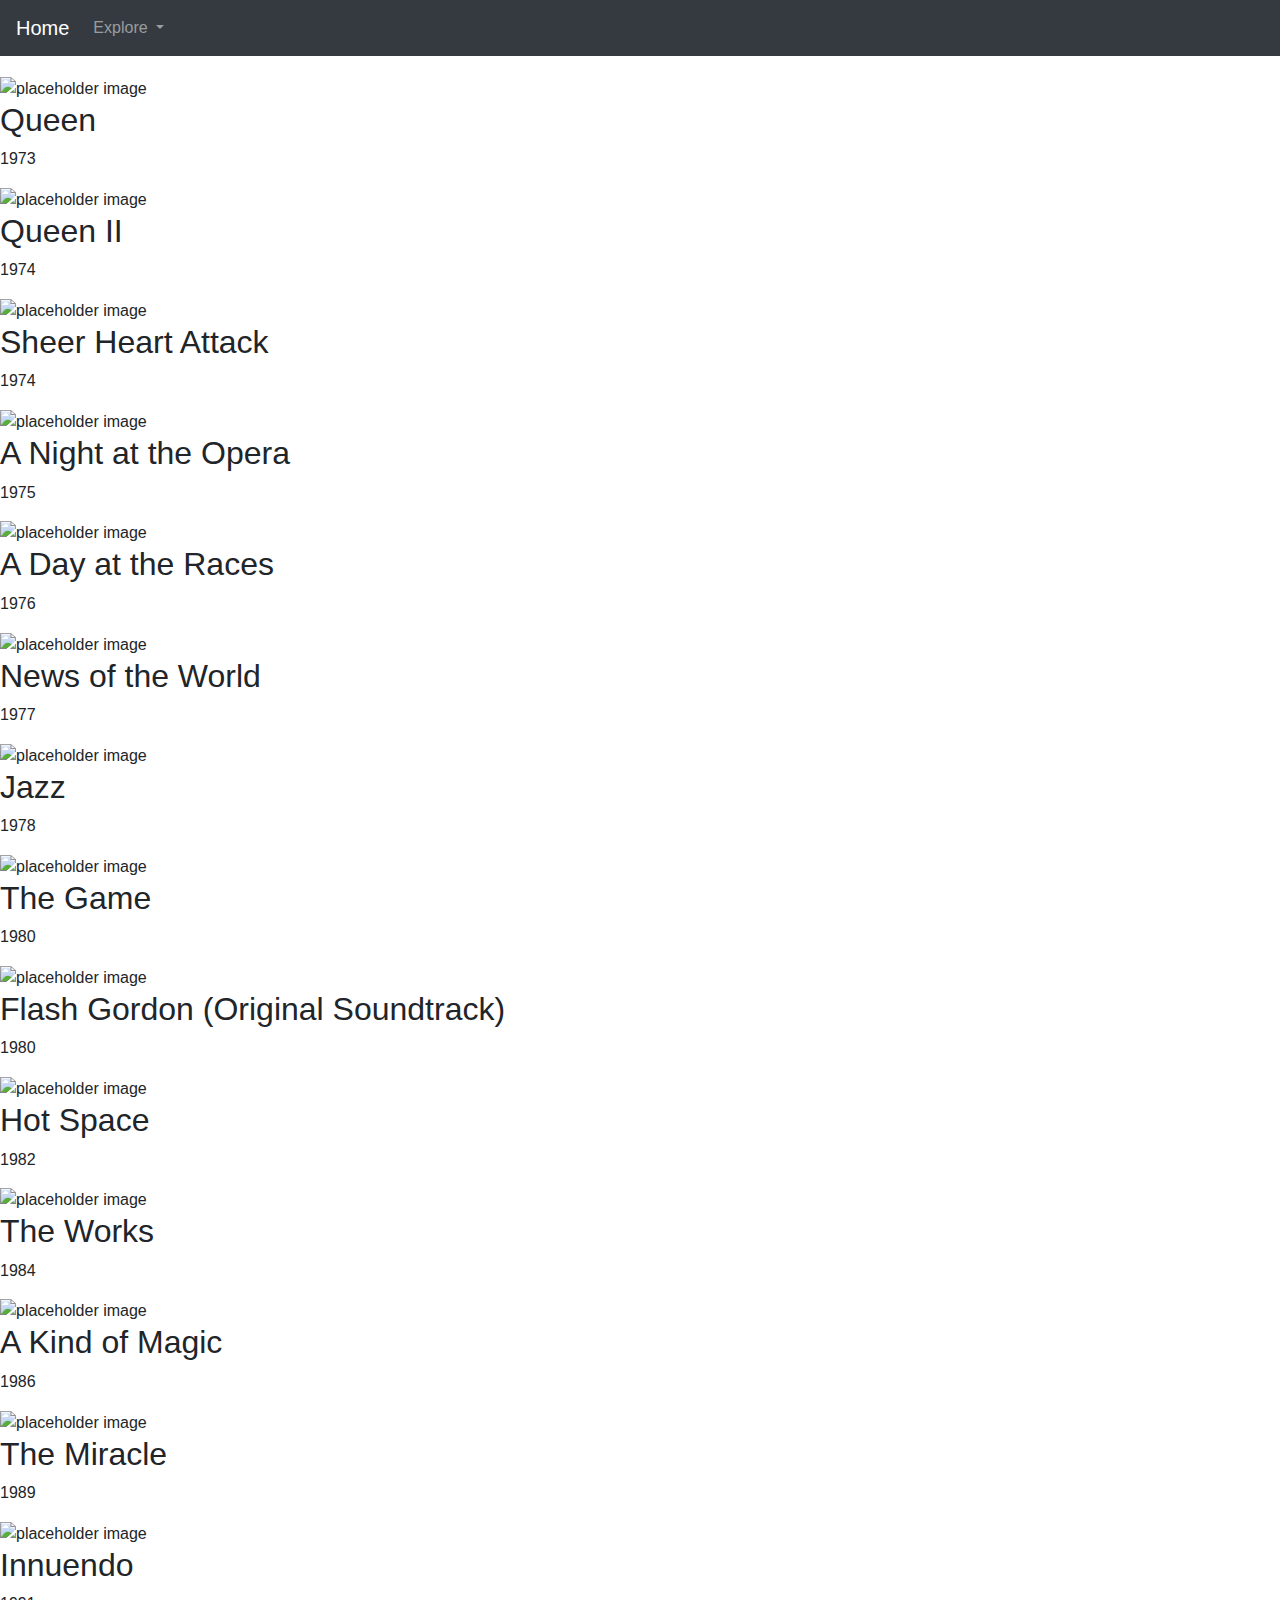
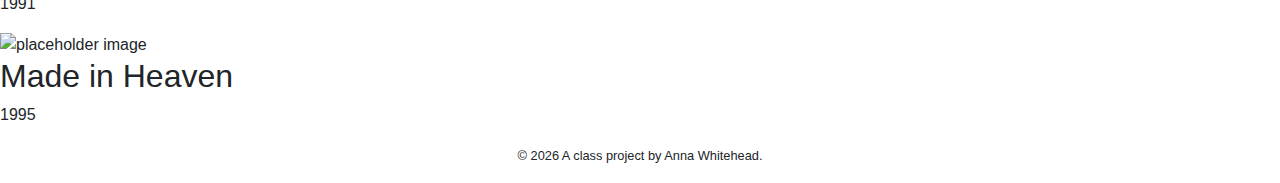
==== docs/albums.html @ dfa809a4 "anna-final" ====
<!doctype html>
<html lang="en">
<!-- A Intro to Coding for Journalists class project -->
<head>
  <title>Default title</title>
  <meta name="description" content="Default description">
  <meta charset="utf-8">
  <meta http-equiv="X-UA-Compatible" content="IE=edge" />
  <meta name="viewport" content="width=device-width, initial-scale=1, maximum-scale=1">
  <link rel="stylesheet" href="css/main.css">
</head>
<body>
  <nav class="navbar navbar-expand-lg navbar-dark bg-dark">
  <a class="navbar-brand" href="index.html">Home</a>
  <button class="navbar-toggler" type="button" data-toggle="collapse" data-target="#navbarNavDropdown" aria-controls="navbarNavDropdown" aria-expanded="false" aria-label="Toggle navigation">
    <span class="navbar-toggler-icon"></span>
  </button>
  <div class="collapse navbar-collapse" id="navbarNavDropdown">
    <ul class="navbar-nav">
      <li class="nav-item dropdown">
        <a class="nav-link dropdown-toggle" href="#" id="navbarDropdownMenuLink" role="button" data-toggle="dropdown" aria-haspopup="true" aria-expanded="false">
          Explore
        </a>
        <div class="dropdown-menu" aria-labelledby="navbarDropdownMenuLink">
          <a class="dropdown-item" href="detail-page.html">Freddie Mercury</a>
          <a class="dropdown-item" href="detail-page.html">Brian May</a>
          <a class="dropdown-item" href="detail-page.html">Roger Taylor</a>
          <a class="dropdown-item" href="detail-page.html">John Deacon</a>
          <a class="dropdown-item" href="#">Discography</a>
          <a class="dropdown-item" href="#">Something else here</a>
        </div>
      </li>
    </ul>
  </div>
</nav>


  
  
  <img src="https://via.placeholder.com/400.jpg?text=Placeholder+Image" alt="placeholder image" class="img-fluid">
  <h2>Queen</h2>
  <p>1973</p>
  
  <img src="https://via.placeholder.com/400.jpg?text=Placeholder+Image" alt="placeholder image" class="img-fluid">
  <h2>Queen II</h2>
  <p>1974</p>
  
  <img src="https://via.placeholder.com/400.jpg?text=Placeholder+Image" alt="placeholder image" class="img-fluid">
  <h2>Sheer Heart Attack</h2>
  <p>1974</p>
  
  <img src="https://via.placeholder.com/400.jpg?text=Placeholder+Image" alt="placeholder image" class="img-fluid">
  <h2>A Night at the Opera</h2>
  <p>1975</p>
  
  <img src="https://via.placeholder.com/400.jpg?text=Placeholder+Image" alt="placeholder image" class="img-fluid">
  <h2>A Day at the Races</h2>
  <p>1976</p>
  
  <img src="https://via.placeholder.com/400.jpg?text=Placeholder+Image" alt="placeholder image" class="img-fluid">
  <h2>News of the World</h2>
  <p>1977</p>
  
  <img src="https://via.placeholder.com/400.jpg?text=Placeholder+Image" alt="placeholder image" class="img-fluid">
  <h2>Jazz</h2>
  <p>1978</p>
  
  <img src="https://via.placeholder.com/400.jpg?text=Placeholder+Image" alt="placeholder image" class="img-fluid">
  <h2>The Game</h2>
  <p>1980</p>
  
  <img src="https://via.placeholder.com/400.jpg?text=Placeholder+Image" alt="placeholder image" class="img-fluid">
  <h2>Flash Gordon (Original Soundtrack)</h2>
  <p>1980</p>
  
  <img src="https://via.placeholder.com/400.jpg?text=Placeholder+Image" alt="placeholder image" class="img-fluid">
  <h2>Hot Space</h2>
  <p>1982</p>
  
  <img src="https://via.placeholder.com/400.jpg?text=Placeholder+Image" alt="placeholder image" class="img-fluid">
  <h2>The Works</h2>
  <p>1984</p>
  
  <img src="https://via.placeholder.com/400.jpg?text=Placeholder+Image" alt="placeholder image" class="img-fluid">
  <h2>A Kind of Magic</h2>
  <p>1986</p>
  
  <img src="https://via.placeholder.com/400.jpg?text=Placeholder+Image" alt="placeholder image" class="img-fluid">
  <h2>The Miracle</h2>
  <p>1989</p>
  
  <img src="https://via.placeholder.com/400.jpg?text=Placeholder+Image" alt="placeholder image" class="img-fluid">
  <h2>Innuendo</h2>
  <p>1991</p>
  
  <img src="https://via.placeholder.com/400.jpg?text=Placeholder+Image" alt="placeholder image" class="img-fluid">
  <h2>Made in Heaven</h2>
  <p>1995</p>
  


  <footer>
<p id="legal" class="center-block text-center">
  <small>&copy; <span class="copyright-year"></span>
  A class project by Anna Whitehead.
</p>
</footer>


  <script src="js/jquery.js"></script>
  <script src="js/popper.js"></script>
  <script src="js/bootstrap.js"></script>
  <script src="js/scripts.js"></script>
</body>
</html>
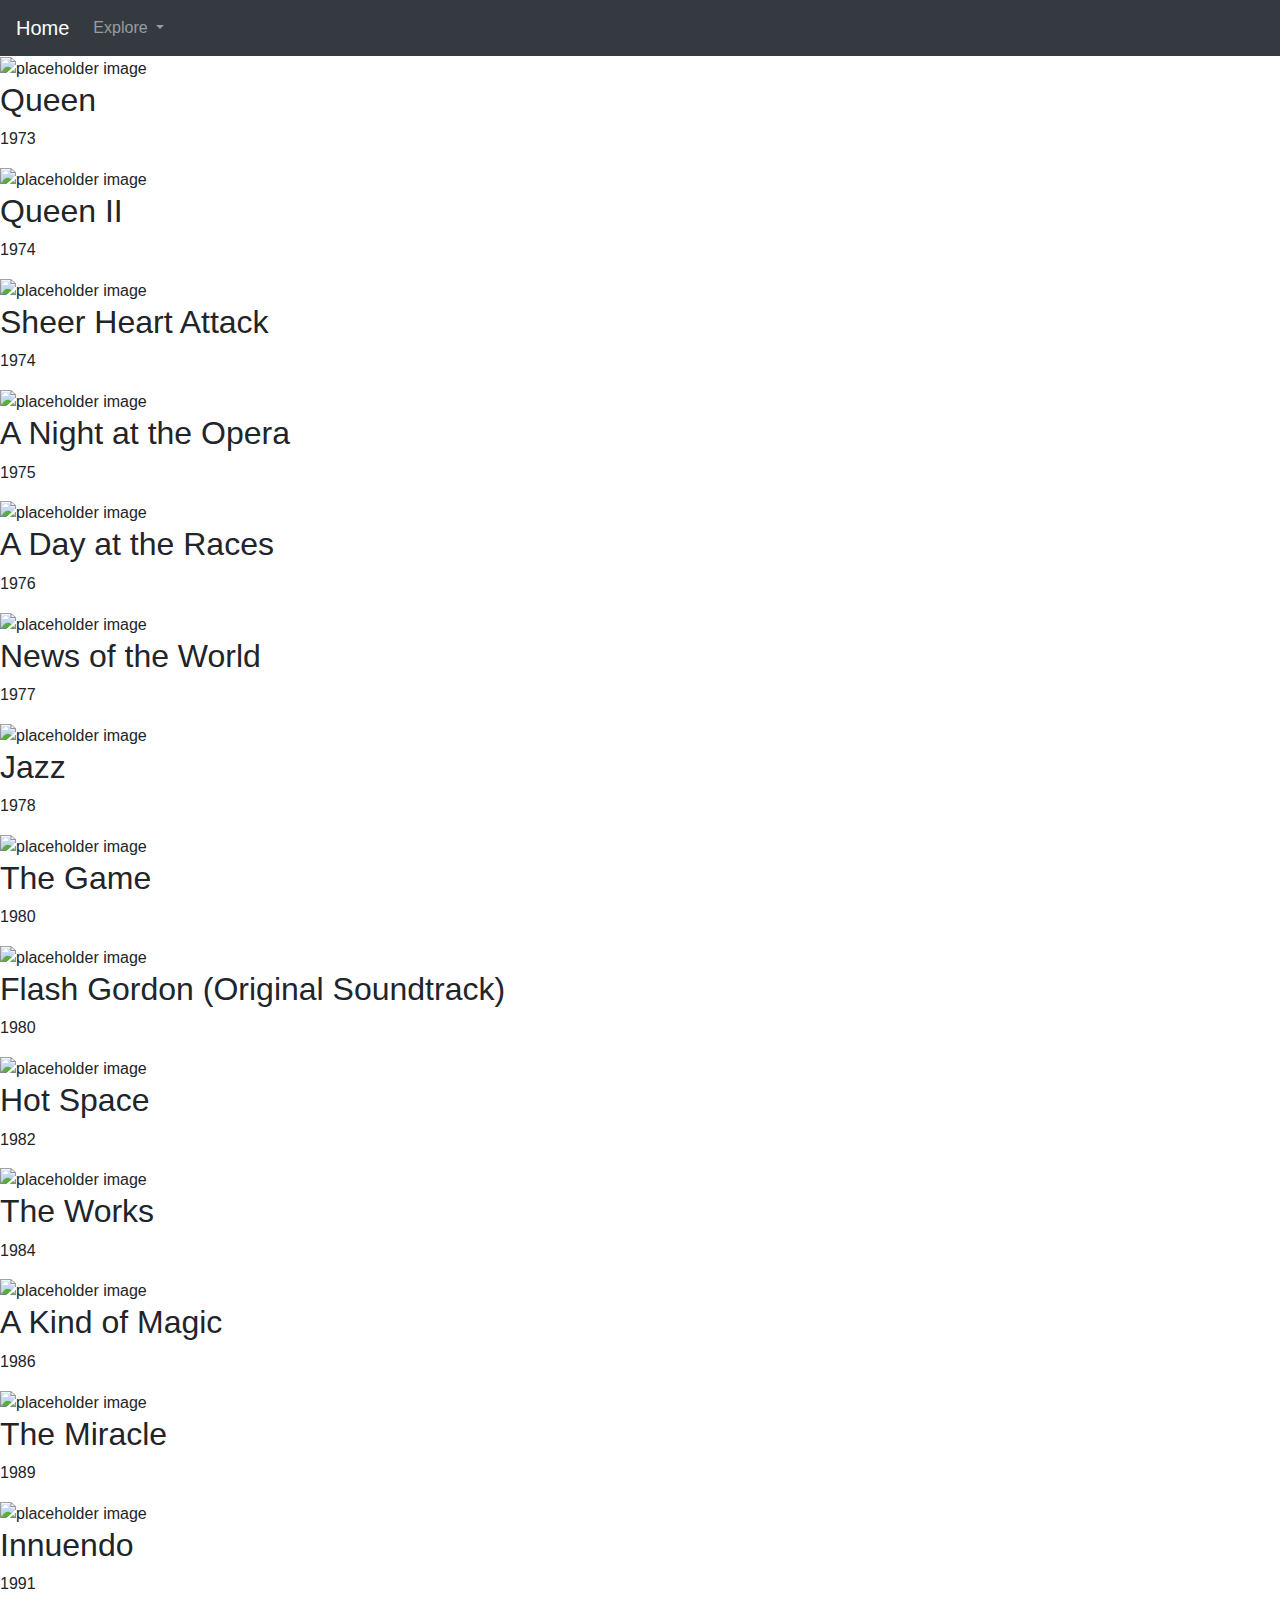
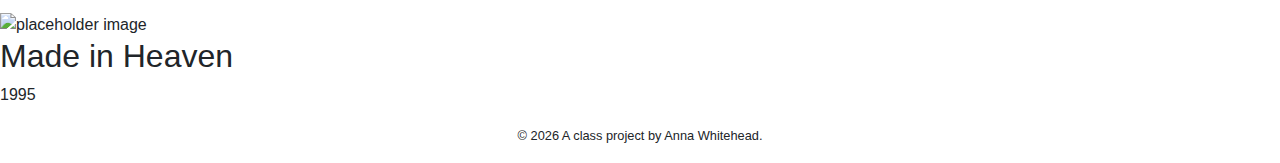
==== commit e3e718b1: "ann-final" ====
--- a/docs/albums.html
+++ b/docs/albums.html
@@ -22,12 +22,12 @@
           Explore
         </a>
         <div class="dropdown-menu" aria-labelledby="navbarDropdownMenuLink">
-          <a class="dropdown-item" href="detail-page.html">Freddie Mercury</a>
-          <a class="dropdown-item" href="detail-page.html">Brian May</a>
-          <a class="dropdown-item" href="detail-page.html">Roger Taylor</a>
-          <a class="dropdown-item" href="detail-page.html">John Deacon</a>
-          <a class="dropdown-item" href="#">Discography</a>
-          <a class="dropdown-item" href="#">Something else here</a>
+          <a class="dropdown-item" href="freddie-mercury.html">Freddie Mercury</a>
+          <a class="dropdown-item" href="brian-may.html">Brian May</a>
+          <a class="dropdown-item" href="roger-taylor.html">Roger Taylor</a>
+          <a class="dropdown-item" href="john-deacon.html">John Deacon</a>
+          <a class="dropdown-item" href="albums.html">Albums</a>
+          <a class="dropdown-item" href="tour-dates.html"> Tour Dates</a>
         </div>
       </li>
     </ul>
--- a/docs/css/main.css
+++ b/docs/css/main.css
@@ -3,5 +3,11 @@
  * Copyright 2011-2019 The Bootstrap Authors
  * Copyright 2011-2019 Twitter, Inc.
  * Licensed under MIT (https://github.com/twbs/bootstrap/blob/master/LICENSE)
- */:root{--blue:#007bff;--indigo:#6610f2;--purple:#6f42c1;--pink:#e83e8c;--red:#dc3545;--orange:#fd7e14;--yellow:#ffc107;--green:#28a745;--teal:#20c997;--cyan:#17a2b8;--white:#fff;--gray:#6c757d;--gray-dark:#343a40;--primary:#007bff;--secondary:#6c757d;--success:#28a745;--info:#17a2b8;--warning:#ffc107;--danger:#dc3545;--light:#f8f9fa;--dark:#343a40;--breakpoint-xs:0;--breakpoint-sm:576px;--breakpoint-md:768px;--breakpoint-lg:992px;--breakpoint-xl:1200px;--font-family-sans-serif:-apple-system,BlinkMacSystemFont,"Segoe UI",Roboto,"Helvetica Neue",Arial,"Noto Sans",sans-serif,"Apple Color Emoji","Segoe UI Emoji","Segoe UI Symbol","Noto Color Emoji";--font-family-monospace:SFMono-Regular,Menlo,Monaco,Consolas,"Liberation Mono","Courier New",monospace}*,:after,:before{box-sizing:border-box}html{font-family:sans-serif;line-height:1.15;-webkit-text-size-adjust:100%;-webkit-tap-highlight-color:rgba(0,0,0,0)}article,aside,figcaption,figure,footer,header,hgroup,main,nav,section{display:block}body{margin:0;font-family:-apple-system,BlinkMacSystemFont,Segoe UI,Roboto,Helvetica Neue,Arial,Noto Sans,sans-serif,Apple Color Emoji,Segoe UI Emoji,Segoe UI Symbol,Noto Color Emoji;font-size:1rem;font-weight:400;line-height:1.5;color:#212529;text-align:left;background-color:#fff}[tabindex="-1"]:focus{outline:0!important}hr{box-sizing:content-box;height:0;overflow:visible}h1,h2,h3,h4,h5,h6{margin-top:0;margin-bottom:.5rem}p{margin-top:0;margin-bottom:1rem}abbr[data-original-title],abbr[title]{text-decoration:underline;-webkit-text-decoration:underline dotted;-moz-text-decoration:underline dotted;text-decoration:underline dotted;cursor:help;border-bottom:0;text-decoration-skip-ink:none}address{font-style:normal;line-height:inherit}address,dl,ol,ul{margin-bottom:1rem}dl,ol,ul{margin-top:0}ol ol,ol ul,ul ol,ul ul{margin-bottom:0}dt{font-weight:700}dd{margin-bottom:.5rem;margin-left:0}blockquote{margin:0 0 1rem}b,strong{font-weight:bolder}small{font-size:80%}sub,sup{position:relative;font-size:75%;line-height:0;vertical-align:baseline}sub{bottom:-.25em}sup{top:-.5em}a{color:#007bff;text-decoration:none;background-color:transparent}a:hover{color:#0056b3;text-decoration:underline}a:not([href]):not([tabindex]){color:inherit;text-decoration:none}a:not([href]):not([tabindex]):focus,a:not([href]):not([tabindex]):hover{color:inherit;text-decoration:none}a:not([href]):not([tabindex]):focus{outline:0}code,kbd,pre,samp{font-family:SFMono-Regular,Menlo,Monaco,Consolas,Liberation Mono,Courier New,monospace;font-size:1em}pre{margin-top:0;margin-bottom:1rem;overflow:auto}figure{margin:0 0 1rem}img{border-style:none}img,svg{vertical-align:middle}svg{overflow:hidden}table{border-collapse:collapse}caption{padding-top:.75rem;padding-bottom:.75rem;color:#6c757d;text-align:left;caption-side:bottom}th{text-align:inherit}label{display:inline-block;margin-bottom:.5rem}button{border-radius:0}button:focus{outline:1px dotted;outline:5px auto -webkit-focus-ring-color}button,input,optgroup,select,textarea{margin:0;font-family:inherit;font-size:inherit;line-height:inherit}button,input{overflow:visible}button,select{text-transform:none}select{word-wrap:normal}[type=button],[type=reset],[type=submit],button{-webkit-appearance:button}[type=button]:not(:disabled),[type=reset]:not(:disabled),[type=submit]:not(:disabled),button:not(:disabled){cursor:pointer}[type=button]::-moz-focus-inner,[type=reset]::-moz-focus-inner,[type=submit]::-moz-focus-inner,button::-moz-focus-inner{padding:0;border-style:none}input[type=checkbox],input[type=radio]{box-sizing:border-box;padding:0}input[type=date],input[type=datetime-local],input[type=month],input[type=time]{-webkit-appearance:listbox}textarea{overflow:auto;resize:vertical}fieldset{min-width:0;padding:0;margin:0;border:0}legend{display:block;width:100%;max-width:100%;padding:0;margin-bottom:.5rem;font-size:1.5rem;line-height:inherit;color:inherit;white-space:normal}progress{vertical-align:baseline}[type=number]::-webkit-inner-spin-button,[type=number]::-webkit-outer-spin-button{height:auto}[type=search]{outline-offset:-2px;-webkit-appearance:none}[type=search]::-webkit-search-decoration{-webkit-appearance:none}::-webkit-file-upload-button{font:inherit;-webkit-appearance:button}output{display:inline-block}summary{display:list-item;cursor:pointer}template{display:none}[hidden]{display:none!important}.h1,.h2,.h3,.h4,.h5,.h6,h1,h2,h3,h4,h5,h6{margin-bottom:.5rem;font-weight:500;line-height:1.2}.h1,h1{font-size:2.5rem}.h2,h2{font-size:2rem}.h3,h3{font-size:1.75rem}.h4,h4{font-size:1.5rem}.h5,h5{font-size:1.25rem}.h6,h6{font-size:1rem}.lead{font-size:1.25rem;font-weight:300}.display-1{font-size:6rem}.display-1,.display-2{font-weight:300;line-height:1.2}.display-2{font-size:5.5rem}.display-3{font-size:4.5rem}.display-3,.display-4{font-weight:300;line-height:1.2}.display-4{font-size:3.5rem}hr{margin-top:1rem;margin-bottom:1rem;border:0;border-top:1px solid rgba(0,0,0,.1)}.small,small{font-size:80%;font-weight:400}.mark,mark{padding:.2em;background-color:#fcf8e3}.list-inline,.list-unstyled{padding-left:0;list-style:none}.list-inline-item{display:inline-block}.list-inline-item:not(:last-child){margin-right:.5rem}.initialism{font-size:90%;text-transform:uppercase}.blockquote{margin-bottom:1rem;font-size:1.25rem}.blockquote-footer{display:block;font-size:80%;color:#6c757d}.blockquote-footer:before{content:"\2014\00A0"}.img-fluid,.img-thumbnail{max-width:100%;height:auto}.img-thumbnail{padding:.25rem;background-color:#fff;border:1px solid #dee2e6;border-radius:.25rem}.figure{display:inline-block}.figure-img{margin-bottom:.5rem;line-height:1}.figure-caption{font-size:90%;color:#6c757d}code{font-size:87.5%;color:#e83e8c;word-break:break-word}a>code{color:inherit}kbd{padding:.2rem .4rem;font-size:87.5%;color:#fff;background-color:#212529;border-radius:.2rem}kbd kbd{padding:0;font-size:100%;font-weight:700}pre{display:block;font-size:87.5%;color:#212529}pre code{font-size:inherit;color:inherit;word-break:normal}.pre-scrollable{max-height:340px;overflow-y:scroll}.container{width:100%;padding-right:15px;padding-left:15px;margin-right:auto;margin-left:auto}@media (min-width:576px){.container{max-width:540px}}@media (min-width:768px){.container{max-width:720px}}@media (min-width:992px){.container{max-width:960px}}@media (min-width:1200px){.container{max-width:1140px}}.container-fluid{width:100%;padding-right:15px;padding-left:15px;margin-right:auto;margin-left:auto}.row{display:-webkit-flex;display:-ms-flexbox;display:flex;-webkit-flex-wrap:wrap;-ms-flex-wrap:wrap;flex-wrap:wrap;margin-right:-15px;margin-left:-15px}.no-gutters{margin-right:0;margin-left:0}.no-gutters>.col,.no-gutters>[class*=col-]{padding-right:0;padding-left:0}.col,.col-1,.col-2,.col-3,.col-4,.col-5,.col-6,.col-7,.col-8,.col-9,.col-10,.col-11,.col-12,.col-auto,.col-lg,.col-lg-1,.col-lg-2,.col-lg-3,.col-lg-4,.col-lg-5,.col-lg-6,.col-lg-7,.col-lg-8,.col-lg-9,.col-lg-10,.col-lg-11,.col-lg-12,.col-lg-auto,.col-md,.col-md-1,.col-md-2,.col-md-3,.col-md-4,.col-md-5,.col-md-6,.col-md-7,.col-md-8,.col-md-9,.col-md-10,.col-md-11,.col-md-12,.col-md-auto,.col-sm,.col-sm-1,.col-sm-2,.col-sm-3,.col-sm-4,.col-sm-5,.col-sm-6,.col-sm-7,.col-sm-8,.col-sm-9,.col-sm-10,.col-sm-11,.col-sm-12,.col-sm-auto,.col-xl,.col-xl-1,.col-xl-2,.col-xl-3,.col-xl-4,.col-xl-5,.col-xl-6,.col-xl-7,.col-xl-8,.col-xl-9,.col-xl-10,.col-xl-11,.col-xl-12,.col-xl-auto{position:relative;width:100%;padding-right:15px;padding-left:15px}.col{-webkit-flex-basis:0;-ms-flex-preferred-size:0;flex-basis:0;-webkit-flex-grow:1;-ms-flex-positive:1;flex-grow:1;max-width:100%}.col-auto{-webkit-flex:0 0 auto;-ms-flex:0 0 auto;flex:0 0 auto;width:auto;max-width:100%}.col-1{-webkit-flex:0 0 8.33333%;-ms-flex:0 0 8.33333%;flex:0 0 8.33333%;max-width:8.33333%}.col-2{-webkit-flex:0 0 16.66667%;-ms-flex:0 0 16.66667%;flex:0 0 16.66667%;max-width:16.66667%}.col-3{-webkit-flex:0 0 25%;-ms-flex:0 0 25%;flex:0 0 25%;max-width:25%}.col-4{-webkit-flex:0 0 33.33333%;-ms-flex:0 0 33.33333%;flex:0 0 33.33333%;max-width:33.33333%}.col-5{-webkit-flex:0 0 41.66667%;-ms-flex:0 0 41.66667%;flex:0 0 41.66667%;max-width:41.66667%}.col-6{-webkit-flex:0 0 50%;-ms-flex:0 0 50%;flex:0 0 50%;max-width:50%}.col-7{-webkit-flex:0 0 58.33333%;-ms-flex:0 0 58.33333%;flex:0 0 58.33333%;max-width:58.33333%}.col-8{-webkit-flex:0 0 66.66667%;-ms-flex:0 0 66.66667%;flex:0 0 66.66667%;max-width:66.66667%}.col-9{-webkit-flex:0 0 75%;-ms-flex:0 0 75%;flex:0 0 75%;max-width:75%}.col-10{-webkit-flex:0 0 83.33333%;-ms-flex:0 0 83.33333%;flex:0 0 83.33333%;max-width:83.33333%}.col-11{-webkit-flex:0 0 91.66667%;-ms-flex:0 0 91.66667%;flex:0 0 91.66667%;max-width:91.66667%}.col-12{-webkit-flex:0 0 100%;-ms-flex:0 0 100%;flex:0 0 100%;max-width:100%}.order-first{-webkit-order:-1;-ms-flex-order:-1;order:-1}.order-last{-webkit-order:13;-ms-flex-order:13;order:13}.order-0{-webkit-order:0;-ms-flex-order:0;order:0}.order-1{-webkit-order:1;-ms-flex-order:1;order:1}.order-2{-webkit-order:2;-ms-flex-order:2;order:2}.order-3{-webkit-order:3;-ms-flex-order:3;order:3}.order-4{-webkit-order:4;-ms-flex-order:4;order:4}.order-5{-webkit-order:5;-ms-flex-order:5;order:5}.order-6{-webkit-order:6;-ms-flex-order:6;order:6}.order-7{-webkit-order:7;-ms-flex-order:7;order:7}.order-8{-webkit-order:8;-ms-flex-order:8;order:8}.order-9{-webkit-order:9;-ms-flex-order:9;order:9}.order-10{-webkit-order:10;-ms-flex-order:10;order:10}.order-11{-webkit-order:11;-ms-flex-order:11;order:11}.order-12{-webkit-order:12;-ms-flex-order:12;order:12}.offset-1{margin-left:8.33333%}.offset-2{margin-left:16.66667%}.offset-3{margin-left:25%}.offset-4{margin-left:33.33333%}.offset-5{margin-left:41.66667%}.offset-6{margin-left:50%}.offset-7{margin-left:58.33333%}.offset-8{margin-left:66.66667%}.offset-9{margin-left:75%}.offset-10{margin-left:83.33333%}.offset-11{margin-left:91.66667%}@media (min-width:576px){.col-sm{-webkit-flex-basis:0;-ms-flex-preferred-size:0;flex-basis:0;-webkit-flex-grow:1;-ms-flex-positive:1;flex-grow:1;max-width:100%}.col-sm-auto{-webkit-flex:0 0 auto;-ms-flex:0 0 auto;flex:0 0 auto;width:auto;max-width:100%}.col-sm-1{-webkit-flex:0 0 8.33333%;-ms-flex:0 0 8.33333%;flex:0 0 8.33333%;max-width:8.33333%}.col-sm-2{-webkit-flex:0 0 16.66667%;-ms-flex:0 0 16.66667%;flex:0 0 16.66667%;max-width:16.66667%}.col-sm-3{-webkit-flex:0 0 25%;-ms-flex:0 0 25%;flex:0 0 25%;max-width:25%}.col-sm-4{-webkit-flex:0 0 33.33333%;-ms-flex:0 0 33.33333%;flex:0 0 33.33333%;max-width:33.33333%}.col-sm-5{-webkit-flex:0 0 41.66667%;-ms-flex:0 0 41.66667%;flex:0 0 41.66667%;max-width:41.66667%}.col-sm-6{-webkit-flex:0 0 50%;-ms-flex:0 0 50%;flex:0 0 50%;max-width:50%}.col-sm-7{-webkit-flex:0 0 58.33333%;-ms-flex:0 0 58.33333%;flex:0 0 58.33333%;max-width:58.33333%}.col-sm-8{-webkit-flex:0 0 66.66667%;-ms-flex:0 0 66.66667%;flex:0 0 66.66667%;max-width:66.66667%}.col-sm-9{-webkit-flex:0 0 75%;-ms-flex:0 0 75%;flex:0 0 75%;max-width:75%}.col-sm-10{-webkit-flex:0 0 83.33333%;-ms-flex:0 0 83.33333%;flex:0 0 83.33333%;max-width:83.33333%}.col-sm-11{-webkit-flex:0 0 91.66667%;-ms-flex:0 0 91.66667%;flex:0 0 91.66667%;max-width:91.66667%}.col-sm-12{-webkit-flex:0 0 100%;-ms-flex:0 0 100%;flex:0 0 100%;max-width:100%}.order-sm-first{-webkit-order:-1;-ms-flex-order:-1;order:-1}.order-sm-last{-webkit-order:13;-ms-flex-order:13;order:13}.order-sm-0{-webkit-order:0;-ms-flex-order:0;order:0}.order-sm-1{-webkit-order:1;-ms-flex-order:1;order:1}.order-sm-2{-webkit-order:2;-ms-flex-order:2;order:2}.order-sm-3{-webkit-order:3;-ms-flex-order:3;order:3}.order-sm-4{-webkit-order:4;-ms-flex-order:4;order:4}.order-sm-5{-webkit-order:5;-ms-flex-order:5;order:5}.order-sm-6{-webkit-order:6;-ms-flex-order:6;order:6}.order-sm-7{-webkit-order:7;-ms-flex-order:7;order:7}.order-sm-8{-webkit-order:8;-ms-flex-order:8;order:8}.order-sm-9{-webkit-order:9;-ms-flex-order:9;order:9}.order-sm-10{-webkit-order:10;-ms-flex-order:10;order:10}.order-sm-11{-webkit-order:11;-ms-flex-order:11;order:11}.order-sm-12{-webkit-order:12;-ms-flex-order:12;order:12}.offset-sm-0{margin-left:0}.offset-sm-1{margin-left:8.33333%}.offset-sm-2{margin-left:16.66667%}.offset-sm-3{margin-left:25%}.offset-sm-4{margin-left:33.33333%}.offset-sm-5{margin-left:41.66667%}.offset-sm-6{margin-left:50%}.offset-sm-7{margin-left:58.33333%}.offset-sm-8{margin-left:66.66667%}.offset-sm-9{margin-left:75%}.offset-sm-10{margin-left:83.33333%}.offset-sm-11{margin-left:91.66667%}}@media (min-width:768px){.col-md{-webkit-flex-basis:0;-ms-flex-preferred-size:0;flex-basis:0;-webkit-flex-grow:1;-ms-flex-positive:1;flex-grow:1;max-width:100%}.col-md-auto{-webkit-flex:0 0 auto;-ms-flex:0 0 auto;flex:0 0 auto;width:auto;max-width:100%}.col-md-1{-webkit-flex:0 0 8.33333%;-ms-flex:0 0 8.33333%;flex:0 0 8.33333%;max-width:8.33333%}.col-md-2{-webkit-flex:0 0 16.66667%;-ms-flex:0 0 16.66667%;flex:0 0 16.66667%;max-width:16.66667%}.col-md-3{-webkit-flex:0 0 25%;-ms-flex:0 0 25%;flex:0 0 25%;max-width:25%}.col-md-4{-webkit-flex:0 0 33.33333%;-ms-flex:0 0 33.33333%;flex:0 0 33.33333%;max-width:33.33333%}.col-md-5{-webkit-flex:0 0 41.66667%;-ms-flex:0 0 41.66667%;flex:0 0 41.66667%;max-width:41.66667%}.col-md-6{-webkit-flex:0 0 50%;-ms-flex:0 0 50%;flex:0 0 50%;max-width:50%}.col-md-7{-webkit-flex:0 0 58.33333%;-ms-flex:0 0 58.33333%;flex:0 0 58.33333%;max-width:58.33333%}.col-md-8{-webkit-flex:0 0 66.66667%;-ms-flex:0 0 66.66667%;flex:0 0 66.66667%;max-width:66.66667%}.col-md-9{-webkit-flex:0 0 75%;-ms-flex:0 0 75%;flex:0 0 75%;max-width:75%}.col-md-10{-webkit-flex:0 0 83.33333%;-ms-flex:0 0 83.33333%;flex:0 0 83.33333%;max-width:83.33333%}.col-md-11{-webkit-flex:0 0 91.66667%;-ms-flex:0 0 91.66667%;flex:0 0 91.66667%;max-width:91.66667%}.col-md-12{-webkit-flex:0 0 100%;-ms-flex:0 0 100%;flex:0 0 100%;max-width:100%}.order-md-first{-webkit-order:-1;-ms-flex-order:-1;order:-1}.order-md-last{-webkit-order:13;-ms-flex-order:13;order:13}.order-md-0{-webkit-order:0;-ms-flex-order:0;order:0}.order-md-1{-webkit-order:1;-ms-flex-order:1;order:1}.order-md-2{-webkit-order:2;-ms-flex-order:2;order:2}.order-md-3{-webkit-order:3;-ms-flex-order:3;order:3}.order-md-4{-webkit-order:4;-ms-flex-order:4;order:4}.order-md-5{-webkit-order:5;-ms-flex-order:5;order:5}.order-md-6{-webkit-order:6;-ms-flex-order:6;order:6}.order-md-7{-webkit-order:7;-ms-flex-order:7;order:7}.order-md-8{-webkit-order:8;-ms-flex-order:8;order:8}.order-md-9{-webkit-order:9;-ms-flex-order:9;order:9}.order-md-10{-webkit-order:10;-ms-flex-order:10;order:10}.order-md-11{-webkit-order:11;-ms-flex-order:11;order:11}.order-md-12{-webkit-order:12;-ms-flex-order:12;order:12}.offset-md-0{margin-left:0}.offset-md-1{margin-left:8.33333%}.offset-md-2{margin-left:16.66667%}.offset-md-3{margin-left:25%}.offset-md-4{margin-left:33.33333%}.offset-md-5{margin-left:41.66667%}.offset-md-6{margin-left:50%}.offset-md-7{margin-left:58.33333%}.offset-md-8{margin-left:66.66667%}.offset-md-9{margin-left:75%}.offset-md-10{margin-left:83.33333%}.offset-md-11{margin-left:91.66667%}}@media (min-width:992px){.col-lg{-webkit-flex-basis:0;-ms-flex-preferred-size:0;flex-basis:0;-webkit-flex-grow:1;-ms-flex-positive:1;flex-grow:1;max-width:100%}.col-lg-auto{-webkit-flex:0 0 auto;-ms-flex:0 0 auto;flex:0 0 auto;width:auto;max-width:100%}.col-lg-1{-webkit-flex:0 0 8.33333%;-ms-flex:0 0 8.33333%;flex:0 0 8.33333%;max-width:8.33333%}.col-lg-2{-webkit-flex:0 0 16.66667%;-ms-flex:0 0 16.66667%;flex:0 0 16.66667%;max-width:16.66667%}.col-lg-3{-webkit-flex:0 0 25%;-ms-flex:0 0 25%;flex:0 0 25%;max-width:25%}.col-lg-4{-webkit-flex:0 0 33.33333%;-ms-flex:0 0 33.33333%;flex:0 0 33.33333%;max-width:33.33333%}.col-lg-5{-webkit-flex:0 0 41.66667%;-ms-flex:0 0 41.66667%;flex:0 0 41.66667%;max-width:41.66667%}.col-lg-6{-webkit-flex:0 0 50%;-ms-flex:0 0 50%;flex:0 0 50%;max-width:50%}.col-lg-7{-webkit-flex:0 0 58.33333%;-ms-flex:0 0 58.33333%;flex:0 0 58.33333%;max-width:58.33333%}.col-lg-8{-webkit-flex:0 0 66.66667%;-ms-flex:0 0 66.66667%;flex:0 0 66.66667%;max-width:66.66667%}.col-lg-9{-webkit-flex:0 0 75%;-ms-flex:0 0 75%;flex:0 0 75%;max-width:75%}.col-lg-10{-webkit-flex:0 0 83.33333%;-ms-flex:0 0 83.33333%;flex:0 0 83.33333%;max-width:83.33333%}.col-lg-11{-webkit-flex:0 0 91.66667%;-ms-flex:0 0 91.66667%;flex:0 0 91.66667%;max-width:91.66667%}.col-lg-12{-webkit-flex:0 0 100%;-ms-flex:0 0 100%;flex:0 0 100%;max-width:100%}.order-lg-first{-webkit-order:-1;-ms-flex-order:-1;order:-1}.order-lg-last{-webkit-order:13;-ms-flex-order:13;order:13}.order-lg-0{-webkit-order:0;-ms-flex-order:0;order:0}.order-lg-1{-webkit-order:1;-ms-flex-order:1;order:1}.order-lg-2{-webkit-order:2;-ms-flex-order:2;order:2}.order-lg-3{-webkit-order:3;-ms-flex-order:3;order:3}.order-lg-4{-webkit-order:4;-ms-flex-order:4;order:4}.order-lg-5{-webkit-order:5;-ms-flex-order:5;order:5}.order-lg-6{-webkit-order:6;-ms-flex-order:6;order:6}.order-lg-7{-webkit-order:7;-ms-flex-order:7;order:7}.order-lg-8{-webkit-order:8;-ms-flex-order:8;order:8}.order-lg-9{-webkit-order:9;-ms-flex-order:9;order:9}.order-lg-10{-webkit-order:10;-ms-flex-order:10;order:10}.order-lg-11{-webkit-order:11;-ms-flex-order:11;order:11}.order-lg-12{-webkit-order:12;-ms-flex-order:12;order:12}.offset-lg-0{margin-left:0}.offset-lg-1{margin-left:8.33333%}.offset-lg-2{margin-left:16.66667%}.offset-lg-3{margin-left:25%}.offset-lg-4{margin-left:33.33333%}.offset-lg-5{margin-left:41.66667%}.offset-lg-6{margin-left:50%}.offset-lg-7{margin-left:58.33333%}.offset-lg-8{margin-left:66.66667%}.offset-lg-9{margin-left:75%}.offset-lg-10{margin-left:83.33333%}.offset-lg-11{margin-left:91.66667%}}@media (min-width:1200px){.col-xl{-webkit-flex-basis:0;-ms-flex-preferred-size:0;flex-basis:0;-webkit-flex-grow:1;-ms-flex-positive:1;flex-grow:1;max-width:100%}.col-xl-auto{-webkit-flex:0 0 auto;-ms-flex:0 0 auto;flex:0 0 auto;width:auto;max-width:100%}.col-xl-1{-webkit-flex:0 0 8.33333%;-ms-flex:0 0 8.33333%;flex:0 0 8.33333%;max-width:8.33333%}.col-xl-2{-webkit-flex:0 0 16.66667%;-ms-flex:0 0 16.66667%;flex:0 0 16.66667%;max-width:16.66667%}.col-xl-3{-webkit-flex:0 0 25%;-ms-flex:0 0 25%;flex:0 0 25%;max-width:25%}.col-xl-4{-webkit-flex:0 0 33.33333%;-ms-flex:0 0 33.33333%;flex:0 0 33.33333%;max-width:33.33333%}.col-xl-5{-webkit-flex:0 0 41.66667%;-ms-flex:0 0 41.66667%;flex:0 0 41.66667%;max-width:41.66667%}.col-xl-6{-webkit-flex:0 0 50%;-ms-flex:0 0 50%;flex:0 0 50%;max-width:50%}.col-xl-7{-webkit-flex:0 0 58.33333%;-ms-flex:0 0 58.33333%;flex:0 0 58.33333%;max-width:58.33333%}.col-xl-8{-webkit-flex:0 0 66.66667%;-ms-flex:0 0 66.66667%;flex:0 0 66.66667%;max-width:66.66667%}.col-xl-9{-webkit-flex:0 0 75%;-ms-flex:0 0 75%;flex:0 0 75%;max-width:75%}.col-xl-10{-webkit-flex:0 0 83.33333%;-ms-flex:0 0 83.33333%;flex:0 0 83.33333%;max-width:83.33333%}.col-xl-11{-webkit-flex:0 0 91.66667%;-ms-flex:0 0 91.66667%;flex:0 0 91.66667%;max-width:91.66667%}.col-xl-12{-webkit-flex:0 0 100%;-ms-flex:0 0 100%;flex:0 0 100%;max-width:100%}.order-xl-first{-webkit-order:-1;-ms-flex-order:-1;order:-1}.order-xl-last{-webkit-order:13;-ms-flex-order:13;order:13}.order-xl-0{-webkit-order:0;-ms-flex-order:0;order:0}.order-xl-1{-webkit-order:1;-ms-flex-order:1;order:1}.order-xl-2{-webkit-order:2;-ms-flex-order:2;order:2}.order-xl-3{-webkit-order:3;-ms-flex-order:3;order:3}.order-xl-4{-webkit-order:4;-ms-flex-order:4;order:4}.order-xl-5{-webkit-order:5;-ms-flex-order:5;order:5}.order-xl-6{-webkit-order:6;-ms-flex-order:6;order:6}.order-xl-7{-webkit-order:7;-ms-flex-order:7;order:7}.order-xl-8{-webkit-order:8;-ms-flex-order:8;order:8}.order-xl-9{-webkit-order:9;-ms-flex-order:9;order:9}.order-xl-10{-webkit-order:10;-ms-flex-order:10;order:10}.order-xl-11{-webkit-order:11;-ms-flex-order:11;order:11}.order-xl-12{-webkit-order:12;-ms-flex-order:12;order:12}.offset-xl-0{margin-left:0}.offset-xl-1{margin-left:8.33333%}.offset-xl-2{margin-left:16.66667%}.offset-xl-3{margin-left:25%}.offset-xl-4{margin-left:33.33333%}.offset-xl-5{margin-left:41.66667%}.offset-xl-6{margin-left:50%}.offset-xl-7{margin-left:58.33333%}.offset-xl-8{margin-left:66.66667%}.offset-xl-9{margin-left:75%}.offset-xl-10{margin-left:83.33333%}.offset-xl-11{margin-left:91.66667%}}.table{width:100%;margin-bottom:1rem;color:#212529}.table td,.table th{padding:.75rem;vertical-align:top;border-top:1px solid #dee2e6}.table thead th{vertical-align:bottom;border-bottom:2px solid #dee2e6}.table tbody+tbody{border-top:2px solid #dee2e6}.table-sm td,.table-sm th{padding:.3rem}.table-bordered,.table-bordered td,.table-bordered th{border:1px solid #dee2e6}.table-bordered thead td,.table-bordered thead th{border-bottom-width:2px}.table-borderless tbody+tbody,.table-borderless td,.table-borderless th,.table-borderless thead th{border:0}.table-striped tbody tr:nth-of-type(odd){background-color:rgba(0,0,0,.05)}.table-hover tbody tr:hover{color:#212529;background-color:rgba(0,0,0,.075)}.table-primary,.table-primary>td,.table-primary>th{background-color:#b8daff}.table-primary tbody+tbody,.table-primary td,.table-primary th,.table-primary thead th{border-color:#7abaff}.table-hover .table-primary:hover{background-color:#9fcdff}.table-hover .table-primary:hover>td,.table-hover .table-primary:hover>th{background-color:#9fcdff}.table-secondary,.table-secondary>td,.table-secondary>th{background-color:#d6d8db}.table-secondary tbody+tbody,.table-secondary td,.table-secondary th,.table-secondary thead th{border-color:#b3b7bb}.table-hover .table-secondary:hover{background-color:#c8cbcf}.table-hover .table-secondary:hover>td,.table-hover .table-secondary:hover>th{background-color:#c8cbcf}.table-success,.table-success>td,.table-success>th{background-color:#c3e6cb}.table-success tbody+tbody,.table-success td,.table-success th,.table-success thead th{border-color:#8fd19e}.table-hover .table-success:hover{background-color:#b1dfbb}.table-hover .table-success:hover>td,.table-hover .table-success:hover>th{background-color:#b1dfbb}.table-info,.table-info>td,.table-info>th{background-color:#bee5eb}.table-info tbody+tbody,.table-info td,.table-info th,.table-info thead th{border-color:#86cfda}.table-hover .table-info:hover{background-color:#abdde5}.table-hover .table-info:hover>td,.table-hover .table-info:hover>th{background-color:#abdde5}.table-warning,.table-warning>td,.table-warning>th{background-color:#ffeeba}.table-warning tbody+tbody,.table-warning td,.table-warning th,.table-warning thead th{border-color:#ffdf7e}.table-hover .table-warning:hover{background-color:#ffe8a1}.table-hover .table-warning:hover>td,.table-hover .table-warning:hover>th{background-color:#ffe8a1}.table-danger,.table-danger>td,.table-danger>th{background-color:#f5c6cb}.table-danger tbody+tbody,.table-danger td,.table-danger th,.table-danger thead th{border-color:#ed969e}.table-hover .table-danger:hover{background-color:#f1b0b7}.table-hover .table-danger:hover>td,.table-hover .table-danger:hover>th{background-color:#f1b0b7}.table-light,.table-light>td,.table-light>th{background-color:#fdfdfe}.table-light tbody+tbody,.table-light td,.table-light th,.table-light thead th{border-color:#fbfcfc}.table-hover .table-light:hover{background-color:#ececf6}.table-hover .table-light:hover>td,.table-hover .table-light:hover>th{background-color:#ececf6}.table-dark,.table-dark>td,.table-dark>th{background-color:#c6c8ca}.table-dark tbody+tbody,.table-dark td,.table-dark th,.table-dark thead th{border-color:#95999c}.table-hover .table-dark:hover{background-color:#b9bbbe}.table-hover .table-dark:hover>td,.table-hover .table-dark:hover>th{background-color:#b9bbbe}.table-active,.table-active>td,.table-active>th{background-color:rgba(0,0,0,.075)}.table-hover .table-active:hover{background-color:rgba(0,0,0,.075)}.table-hover .table-active:hover>td,.table-hover .table-active:hover>th{background-color:rgba(0,0,0,.075)}.table .thead-dark th{color:#fff;background-color:#343a40;border-color:#454d55}.table .thead-light th{color:#495057;background-color:#e9ecef;border-color:#dee2e6}.table-dark{color:#fff;background-color:#343a40}.table-dark td,.table-dark th,.table-dark thead th{border-color:#454d55}.table-dark.table-bordered{border:0}.table-dark.table-striped tbody tr:nth-of-type(odd){background-color:hsla(0,0%,100%,.05)}.table-dark.table-hover tbody tr:hover{color:#fff;background-color:hsla(0,0%,100%,.075)}@media (max-width:575.98px){.table-responsive-sm{display:block;width:100%;overflow-x:auto;-webkit-overflow-scrolling:touch}.table-responsive-sm>.table-bordered{border:0}}@media (max-width:767.98px){.table-responsive-md{display:block;width:100%;overflow-x:auto;-webkit-overflow-scrolling:touch}.table-responsive-md>.table-bordered{border:0}}@media (max-width:991.98px){.table-responsive-lg{display:block;width:100%;overflow-x:auto;-webkit-overflow-scrolling:touch}.table-responsive-lg>.table-bordered{border:0}}@media (max-width:1199.98px){.table-responsive-xl{display:block;width:100%;overflow-x:auto;-webkit-overflow-scrolling:touch}.table-responsive-xl>.table-bordered{border:0}}.table-responsive{display:block;width:100%;overflow-x:auto;-webkit-overflow-scrolling:touch}.table-responsive>.table-bordered{border:0}.form-control{display:block;width:100%;height:calc(1.5em + .75rem + 2px);padding:.375rem .75rem;font-size:1rem;font-weight:400;line-height:1.5;color:#495057;background-color:#fff;background-clip:padding-box;border:1px solid #ced4da;border-radius:.25rem;transition:border-color .15s ease-in-out,box-shadow .15s ease-in-out}@media (prefers-reduced-motion:reduce){.form-control{transition:none}}.form-control::-ms-expand{background-color:transparent;border:0}.form-control:focus{color:#495057;background-color:#fff;border-color:#80bdff;outline:0;box-shadow:0 0 0 .2rem rgba(0,123,255,.25)}.form-control::-webkit-input-placeholder{color:#6c757d;opacity:1}.form-control::-moz-placeholder{color:#6c757d;opacity:1}.form-control:-ms-input-placeholder{color:#6c757d;opacity:1}.form-control::-ms-input-placeholder{color:#6c757d;opacity:1}.form-control::placeholder{color:#6c757d;opacity:1}.form-control:disabled,.form-control[readonly]{background-color:#e9ecef;opacity:1}select.form-control:focus::-ms-value{color:#495057;background-color:#fff}.form-control-file,.form-control-range{display:block;width:100%}.col-form-label{padding-top:calc(.375rem + 1px);padding-bottom:calc(.375rem + 1px);margin-bottom:0;font-size:inherit;line-height:1.5}.col-form-label-lg{padding-top:calc(.5rem + 1px);padding-bottom:calc(.5rem + 1px);font-size:1.25rem;line-height:1.5}.col-form-label-sm{padding-top:calc(.25rem + 1px);padding-bottom:calc(.25rem + 1px);font-size:.875rem;line-height:1.5}.form-control-plaintext{display:block;width:100%;padding-top:.375rem;padding-bottom:.375rem;margin-bottom:0;line-height:1.5;color:#212529;background-color:transparent;border:solid transparent;border-width:1px 0}.form-control-plaintext.form-control-lg,.form-control-plaintext.form-control-sm{padding-right:0;padding-left:0}.form-control-sm{height:calc(1.5em + .5rem + 2px);padding:.25rem .5rem;font-size:.875rem;line-height:1.5;border-radius:.2rem}.form-control-lg{height:calc(1.5em + 1rem + 2px);padding:.5rem 1rem;font-size:1.25rem;line-height:1.5;border-radius:.3rem}select.form-control[multiple],select.form-control[size]{height:auto}textarea.form-control{height:auto}.form-group{margin-bottom:1rem}.form-text{display:block;margin-top:.25rem}.form-row{display:-webkit-flex;display:-ms-flexbox;display:flex;-webkit-flex-wrap:wrap;-ms-flex-wrap:wrap;flex-wrap:wrap;margin-right:-5px;margin-left:-5px}.form-row>.col,.form-row>[class*=col-]{padding-right:5px;padding-left:5px}.form-check{position:relative;display:block;padding-left:1.25rem}.form-check-input{position:absolute;margin-top:.3rem;margin-left:-1.25rem}.form-check-input:disabled~.form-check-label{color:#6c757d}.form-check-label{margin-bottom:0}.form-check-inline{display:-webkit-inline-flex;display:-ms-inline-flexbox;display:inline-flex;-webkit-align-items:center;-ms-flex-align:center;align-items:center;padding-left:0;margin-right:.75rem}.form-check-inline .form-check-input{position:static;margin-top:0;margin-right:.3125rem;margin-left:0}.valid-feedback{display:none;width:100%;margin-top:.25rem;font-size:80%;color:#28a745}.valid-tooltip{position:absolute;top:100%;z-index:5;display:none;max-width:100%;padding:.25rem .5rem;margin-top:.1rem;font-size:.875rem;line-height:1.5;color:#fff;background-color:rgba(40,167,69,.9);border-radius:.25rem}.form-control.is-valid,.was-validated .form-control:valid{border-color:#28a745;padding-right:calc(1.5em + .75rem);background-image:url("data:image/svg+xml;charset=utf-8,%3Csvg xmlns='http://www.w3.org/2000/svg' viewBox='0 0 8 8'%3E%3Cpath fill='%2328a745' d='M2.3 6.73L.6 4.53c-.4-1.04.46-1.4 1.1-.8l1.1 1.4 3.4-3.8c.6-.63 1.6-.27 1.2.7l-4 4.6c-.43.5-.8.4-1.1.1z'/%3E%3C/svg%3E");background-repeat:no-repeat;background-position:100% calc(.375em + .1875rem);background-size:calc(.75em + .375rem) calc(.75em + .375rem)}.form-control.is-valid:focus,.was-validated .form-control:valid:focus{border-color:#28a745;box-shadow:0 0 0 .2rem rgba(40,167,69,.25)}.form-control.is-valid~.valid-feedback,.form-control.is-valid~.valid-tooltip,.was-validated .form-control:valid~.valid-feedback,.was-validated .form-control:valid~.valid-tooltip{display:block}.was-validated textarea.form-control:valid,textarea.form-control.is-valid{padding-right:calc(1.5em + .75rem);background-position:top calc(.375em + .1875rem) right calc(.375em + .1875rem)}.custom-select.is-valid,.was-validated .custom-select:valid{border-color:#28a745;padding-right:calc((3em + 2.25rem)/4 + 1.75rem);background:url("data:image/svg+xml;charset=utf-8,%3Csvg xmlns='http://www.w3.org/2000/svg' viewBox='0 0 4 5'%3E%3Cpath fill='%23343a40' d='M2 0L0 2h4zm0 5L0 3h4z'/%3E%3C/svg%3E") no-repeat right .75rem center/8px 10px,url("data:image/svg+xml;charset=utf-8,%3Csvg xmlns='http://www.w3.org/2000/svg' viewBox='0 0 8 8'%3E%3Cpath fill='%2328a745' d='M2.3 6.73L.6 4.53c-.4-1.04.46-1.4 1.1-.8l1.1 1.4 3.4-3.8c.6-.63 1.6-.27 1.2.7l-4 4.6c-.43.5-.8.4-1.1.1z'/%3E%3C/svg%3E") #fff no-repeat center right 1.75rem/calc(.75em + .375rem) calc(.75em + .375rem)}.custom-select.is-valid:focus,.was-validated .custom-select:valid:focus{border-color:#28a745;box-shadow:0 0 0 .2rem rgba(40,167,69,.25)}.custom-select.is-valid~.valid-feedback,.custom-select.is-valid~.valid-tooltip,.was-validated .custom-select:valid~.valid-feedback,.was-validated .custom-select:valid~.valid-tooltip{display:block}.form-control-file.is-valid~.valid-feedback,.form-control-file.is-valid~.valid-tooltip,.was-validated .form-control-file:valid~.valid-feedback,.was-validated .form-control-file:valid~.valid-tooltip{display:block}.form-check-input.is-valid~.form-check-label,.was-validated .form-check-input:valid~.form-check-label{color:#28a745}.form-check-input.is-valid~.valid-feedback,.form-check-input.is-valid~.valid-tooltip,.was-validated .form-check-input:valid~.valid-feedback,.was-validated .form-check-input:valid~.valid-tooltip{display:block}.custom-control-input.is-valid~.custom-control-label,.was-validated .custom-control-input:valid~.custom-control-label{color:#28a745}.custom-control-input.is-valid~.custom-control-label:before,.was-validated .custom-control-input:valid~.custom-control-label:before{border-color:#28a745}.custom-control-input.is-valid~.valid-feedback,.custom-control-input.is-valid~.valid-tooltip,.was-validated .custom-control-input:valid~.valid-feedback,.was-validated .custom-control-input:valid~.valid-tooltip{display:block}.custom-control-input.is-valid:checked~.custom-control-label:before,.was-validated .custom-control-input:valid:checked~.custom-control-label:before{border-color:#34ce57;background-color:#34ce57}.custom-control-input.is-valid:focus~.custom-control-label:before,.was-validated .custom-control-input:valid:focus~.custom-control-label:before{box-shadow:0 0 0 .2rem rgba(40,167,69,.25)}.custom-control-input.is-valid:focus:not(:checked)~.custom-control-label:before,.was-validated .custom-control-input:valid:focus:not(:checked)~.custom-control-label:before{border-color:#28a745}.custom-file-input.is-valid~.custom-file-label,.was-validated .custom-file-input:valid~.custom-file-label{border-color:#28a745}.custom-file-input.is-valid~.valid-feedback,.custom-file-input.is-valid~.valid-tooltip,.was-validated .custom-file-input:valid~.valid-feedback,.was-validated .custom-file-input:valid~.valid-tooltip{display:block}.custom-file-input.is-valid:focus~.custom-file-label,.was-validated .custom-file-input:valid:focus~.custom-file-label{border-color:#28a745;box-shadow:0 0 0 .2rem rgba(40,167,69,.25)}.invalid-feedback{display:none;width:100%;margin-top:.25rem;font-size:80%;color:#dc3545}.invalid-tooltip{position:absolute;top:100%;z-index:5;display:none;max-width:100%;padding:.25rem .5rem;margin-top:.1rem;font-size:.875rem;line-height:1.5;color:#fff;background-color:rgba(220,53,69,.9);border-radius:.25rem}.form-control.is-invalid,.was-validated .form-control:invalid{border-color:#dc3545;padding-right:calc(1.5em + .75rem);background-image:url("data:image/svg+xml;charset=utf-8,%3Csvg xmlns='http://www.w3.org/2000/svg' fill='%23dc3545' viewBox='-2 -2 7 7'%3E%3Cpath stroke='%23dc3545' d='M0 0l3 3m0-3L0 3'/%3E%3Ccircle r='.5'/%3E%3Ccircle cx='3' r='.5'/%3E%3Ccircle cy='3' r='.5'/%3E%3Ccircle cx='3' cy='3' r='.5'/%3E%3C/svg%3E");background-repeat:no-repeat;background-position:100% calc(.375em + .1875rem);background-size:calc(.75em + .375rem) calc(.75em + .375rem)}.form-control.is-invalid:focus,.was-validated .form-control:invalid:focus{border-color:#dc3545;box-shadow:0 0 0 .2rem rgba(220,53,69,.25)}.form-control.is-invalid~.invalid-feedback,.form-control.is-invalid~.invalid-tooltip,.was-validated .form-control:invalid~.invalid-feedback,.was-validated .form-control:invalid~.invalid-tooltip{display:block}.was-validated textarea.form-control:invalid,textarea.form-control.is-invalid{padding-right:calc(1.5em + .75rem);background-position:top calc(.375em + .1875rem) right calc(.375em + .1875rem)}.custom-select.is-invalid,.was-validated .custom-select:invalid{border-color:#dc3545;padding-right:calc((3em + 2.25rem)/4 + 1.75rem);background:url("data:image/svg+xml;charset=utf-8,%3Csvg xmlns='http://www.w3.org/2000/svg' viewBox='0 0 4 5'%3E%3Cpath fill='%23343a40' d='M2 0L0 2h4zm0 5L0 3h4z'/%3E%3C/svg%3E") no-repeat right .75rem center/8px 10px,url("data:image/svg+xml;charset=utf-8,%3Csvg xmlns='http://www.w3.org/2000/svg' fill='%23dc3545' viewBox='-2 -2 7 7'%3E%3Cpath stroke='%23dc3545' d='M0 0l3 3m0-3L0 3'/%3E%3Ccircle r='.5'/%3E%3Ccircle cx='3' r='.5'/%3E%3Ccircle cy='3' r='.5'/%3E%3Ccircle cx='3' cy='3' r='.5'/%3E%3C/svg%3E") #fff no-repeat center right 1.75rem/calc(.75em + .375rem) calc(.75em + .375rem)}.custom-select.is-invalid:focus,.was-validated .custom-select:invalid:focus{border-color:#dc3545;box-shadow:0 0 0 .2rem rgba(220,53,69,.25)}.custom-select.is-invalid~.invalid-feedback,.custom-select.is-invalid~.invalid-tooltip,.was-validated .custom-select:invalid~.invalid-feedback,.was-validated .custom-select:invalid~.invalid-tooltip{display:block}.form-control-file.is-invalid~.invalid-feedback,.form-control-file.is-invalid~.invalid-tooltip,.was-validated .form-control-file:invalid~.invalid-feedback,.was-validated .form-control-file:invalid~.invalid-tooltip{display:block}.form-check-input.is-invalid~.form-check-label,.was-validated .form-check-input:invalid~.form-check-label{color:#dc3545}.form-check-input.is-invalid~.invalid-feedback,.form-check-input.is-invalid~.invalid-tooltip,.was-validated .form-check-input:invalid~.invalid-feedback,.was-validated .form-check-input:invalid~.invalid-tooltip{display:block}.custom-control-input.is-invalid~.custom-control-label,.was-validated .custom-control-input:invalid~.custom-control-label{color:#dc3545}.custom-control-input.is-invalid~.custom-control-label:before,.was-validated .custom-control-input:invalid~.custom-control-label:before{border-color:#dc3545}.custom-control-input.is-invalid~.invalid-feedback,.custom-control-input.is-invalid~.invalid-tooltip,.was-validated .custom-control-input:invalid~.invalid-feedback,.was-validated .custom-control-input:invalid~.invalid-tooltip{display:block}.custom-control-input.is-invalid:checked~.custom-control-label:before,.was-validated .custom-control-input:invalid:checked~.custom-control-label:before{border-color:#e4606d;background-color:#e4606d}.custom-control-input.is-invalid:focus~.custom-control-label:before,.was-validated .custom-control-input:invalid:focus~.custom-control-label:before{box-shadow:0 0 0 .2rem rgba(220,53,69,.25)}.custom-control-input.is-invalid:focus:not(:checked)~.custom-control-label:before,.was-validated .custom-control-input:invalid:focus:not(:checked)~.custom-control-label:before{border-color:#dc3545}.custom-file-input.is-invalid~.custom-file-label,.was-validated .custom-file-input:invalid~.custom-file-label{border-color:#dc3545}.custom-file-input.is-invalid~.invalid-feedback,.custom-file-input.is-invalid~.invalid-tooltip,.was-validated .custom-file-input:invalid~.invalid-feedback,.was-validated .custom-file-input:invalid~.invalid-tooltip{display:block}.custom-file-input.is-invalid:focus~.custom-file-label,.was-validated .custom-file-input:invalid:focus~.custom-file-label{border-color:#dc3545;box-shadow:0 0 0 .2rem rgba(220,53,69,.25)}.form-inline{display:-webkit-flex;display:-ms-flexbox;display:flex;-webkit-flex-flow:row wrap;-ms-flex-flow:row wrap;flex-flow:row wrap;-webkit-align-items:center;-ms-flex-align:center;align-items:center}.form-inline .form-check{width:100%}@media (min-width:576px){.form-inline label{-ms-flex-align:center;-webkit-justify-content:center;-ms-flex-pack:center;justify-content:center}.form-inline .form-group,.form-inline label{display:-webkit-flex;display:-ms-flexbox;display:flex;-webkit-align-items:center;align-items:center;margin-bottom:0}.form-inline .form-group{-webkit-flex:0 0 auto;-ms-flex:0 0 auto;flex:0 0 auto;-webkit-flex-flow:row wrap;-ms-flex-flow:row wrap;flex-flow:row wrap;-ms-flex-align:center}.form-inline .form-control{display:inline-block;width:auto;vertical-align:middle}.form-inline .form-control-plaintext{display:inline-block}.form-inline .custom-select,.form-inline .input-group{width:auto}.form-inline .form-check{display:-webkit-flex;display:-ms-flexbox;display:flex;-webkit-align-items:center;-ms-flex-align:center;align-items:center;-webkit-justify-content:center;-ms-flex-pack:center;justify-content:center;width:auto;padding-left:0}.form-inline .form-check-input{position:relative;-webkit-flex-shrink:0;-ms-flex-negative:0;flex-shrink:0;margin-top:0;margin-right:.25rem;margin-left:0}.form-inline .custom-control{-webkit-align-items:center;-ms-flex-align:center;align-items:center;-webkit-justify-content:center;-ms-flex-pack:center;justify-content:center}.form-inline .custom-control-label{margin-bottom:0}}.btn{display:inline-block;font-weight:400;color:#212529;text-align:center;vertical-align:middle;-webkit-user-select:none;-moz-user-select:none;-ms-user-select:none;user-select:none;background-color:transparent;border:1px solid transparent;padding:.375rem .75rem;font-size:1rem;line-height:1.5;border-radius:.25rem;transition:color .15s ease-in-out,background-color .15s ease-in-out,border-color .15s ease-in-out,box-shadow .15s ease-in-out}@media (prefers-reduced-motion:reduce){.btn{transition:none}}.btn:hover{color:#212529;text-decoration:none}.btn.focus,.btn:focus{outline:0;box-shadow:0 0 0 .2rem rgba(0,123,255,.25)}.btn.disabled,.btn:disabled{opacity:.65}a.btn.disabled,fieldset:disabled a.btn{pointer-events:none}.btn-primary{color:#fff;background-color:#007bff;border-color:#007bff}.btn-primary:hover{color:#fff;background-color:#0069d9;border-color:#0062cc}.btn-primary.focus,.btn-primary:focus{box-shadow:0 0 0 .2rem rgba(38,143,255,.5)}.btn-primary.disabled,.btn-primary:disabled{color:#fff;background-color:#007bff;border-color:#007bff}.btn-primary:not(:disabled):not(.disabled).active,.btn-primary:not(:disabled):not(.disabled):active,.show>.btn-primary.dropdown-toggle{color:#fff;background-color:#0062cc;border-color:#005cbf}.btn-primary:not(:disabled):not(.disabled).active:focus,.btn-primary:not(:disabled):not(.disabled):active:focus,.show>.btn-primary.dropdown-toggle:focus{box-shadow:0 0 0 .2rem rgba(38,143,255,.5)}.btn-secondary{color:#fff;background-color:#6c757d;border-color:#6c757d}.btn-secondary:hover{color:#fff;background-color:#5a6268;border-color:#545b62}.btn-secondary.focus,.btn-secondary:focus{box-shadow:0 0 0 .2rem rgba(130,138,145,.5)}.btn-secondary.disabled,.btn-secondary:disabled{color:#fff;background-color:#6c757d;border-color:#6c757d}.btn-secondary:not(:disabled):not(.disabled).active,.btn-secondary:not(:disabled):not(.disabled):active,.show>.btn-secondary.dropdown-toggle{color:#fff;background-color:#545b62;border-color:#4e555b}.btn-secondary:not(:disabled):not(.disabled).active:focus,.btn-secondary:not(:disabled):not(.disabled):active:focus,.show>.btn-secondary.dropdown-toggle:focus{box-shadow:0 0 0 .2rem rgba(130,138,145,.5)}.btn-success{color:#fff;background-color:#28a745;border-color:#28a745}.btn-success:hover{color:#fff;background-color:#218838;border-color:#1e7e34}.btn-success.focus,.btn-success:focus{box-shadow:0 0 0 .2rem rgba(72,180,97,.5)}.btn-success.disabled,.btn-success:disabled{color:#fff;background-color:#28a745;border-color:#28a745}.btn-success:not(:disabled):not(.disabled).active,.btn-success:not(:disabled):not(.disabled):active,.show>.btn-success.dropdown-toggle{color:#fff;background-color:#1e7e34;border-color:#1c7430}.btn-success:not(:disabled):not(.disabled).active:focus,.btn-success:not(:disabled):not(.disabled):active:focus,.show>.btn-success.dropdown-toggle:focus{box-shadow:0 0 0 .2rem rgba(72,180,97,.5)}.btn-info{color:#fff;background-color:#17a2b8;border-color:#17a2b8}.btn-info:hover{color:#fff;background-color:#138496;border-color:#117a8b}.btn-info.focus,.btn-info:focus{box-shadow:0 0 0 .2rem rgba(58,176,195,.5)}.btn-info.disabled,.btn-info:disabled{color:#fff;background-color:#17a2b8;border-color:#17a2b8}.btn-info:not(:disabled):not(.disabled).active,.btn-info:not(:disabled):not(.disabled):active,.show>.btn-info.dropdown-toggle{color:#fff;background-color:#117a8b;border-color:#10707f}.btn-info:not(:disabled):not(.disabled).active:focus,.btn-info:not(:disabled):not(.disabled):active:focus,.show>.btn-info.dropdown-toggle:focus{box-shadow:0 0 0 .2rem rgba(58,176,195,.5)}.btn-warning{color:#212529;background-color:#ffc107;border-color:#ffc107}.btn-warning:hover{color:#212529;background-color:#e0a800;border-color:#d39e00}.btn-warning.focus,.btn-warning:focus{box-shadow:0 0 0 .2rem rgba(222,170,12,.5)}.btn-warning.disabled,.btn-warning:disabled{color:#212529;background-color:#ffc107;border-color:#ffc107}.btn-warning:not(:disabled):not(.disabled).active,.btn-warning:not(:disabled):not(.disabled):active,.show>.btn-warning.dropdown-toggle{color:#212529;background-color:#d39e00;border-color:#c69500}.btn-warning:not(:disabled):not(.disabled).active:focus,.btn-warning:not(:disabled):not(.disabled):active:focus,.show>.btn-warning.dropdown-toggle:focus{box-shadow:0 0 0 .2rem rgba(222,170,12,.5)}.btn-danger{color:#fff;background-color:#dc3545;border-color:#dc3545}.btn-danger:hover{color:#fff;background-color:#c82333;border-color:#bd2130}.btn-danger.focus,.btn-danger:focus{box-shadow:0 0 0 .2rem rgba(225,83,97,.5)}.btn-danger.disabled,.btn-danger:disabled{color:#fff;background-color:#dc3545;border-color:#dc3545}.btn-danger:not(:disabled):not(.disabled).active,.btn-danger:not(:disabled):not(.disabled):active,.show>.btn-danger.dropdown-toggle{color:#fff;background-color:#bd2130;border-color:#b21f2d}.btn-danger:not(:disabled):not(.disabled).active:focus,.btn-danger:not(:disabled):not(.disabled):active:focus,.show>.btn-danger.dropdown-toggle:focus{box-shadow:0 0 0 .2rem rgba(225,83,97,.5)}.btn-light{color:#212529;background-color:#f8f9fa;border-color:#f8f9fa}.btn-light:hover{color:#212529;background-color:#e2e6ea;border-color:#dae0e5}.btn-light.focus,.btn-light:focus{box-shadow:0 0 0 .2rem rgba(216,217,219,.5)}.btn-light.disabled,.btn-light:disabled{color:#212529;background-color:#f8f9fa;border-color:#f8f9fa}.btn-light:not(:disabled):not(.disabled).active,.btn-light:not(:disabled):not(.disabled):active,.show>.btn-light.dropdown-toggle{color:#212529;background-color:#dae0e5;border-color:#d3d9df}.btn-light:not(:disabled):not(.disabled).active:focus,.btn-light:not(:disabled):not(.disabled):active:focus,.show>.btn-light.dropdown-toggle:focus{box-shadow:0 0 0 .2rem rgba(216,217,219,.5)}.btn-dark{color:#fff;background-color:#343a40;border-color:#343a40}.btn-dark:hover{color:#fff;background-color:#23272b;border-color:#1d2124}.btn-dark.focus,.btn-dark:focus{box-shadow:0 0 0 .2rem rgba(82,88,93,.5)}.btn-dark.disabled,.btn-dark:disabled{color:#fff;background-color:#343a40;border-color:#343a40}.btn-dark:not(:disabled):not(.disabled).active,.btn-dark:not(:disabled):not(.disabled):active,.show>.btn-dark.dropdown-toggle{color:#fff;background-color:#1d2124;border-color:#171a1d}.btn-dark:not(:disabled):not(.disabled).active:focus,.btn-dark:not(:disabled):not(.disabled):active:focus,.show>.btn-dark.dropdown-toggle:focus{box-shadow:0 0 0 .2rem rgba(82,88,93,.5)}.btn-outline-primary{color:#007bff;border-color:#007bff}.btn-outline-primary:hover{color:#fff;background-color:#007bff;border-color:#007bff}.btn-outline-primary.focus,.btn-outline-primary:focus{box-shadow:0 0 0 .2rem rgba(0,123,255,.5)}.btn-outline-primary.disabled,.btn-outline-primary:disabled{color:#007bff;background-color:transparent}.btn-outline-primary:not(:disabled):not(.disabled).active,.btn-outline-primary:not(:disabled):not(.disabled):active,.show>.btn-outline-primary.dropdown-toggle{color:#fff;background-color:#007bff;border-color:#007bff}.btn-outline-primary:not(:disabled):not(.disabled).active:focus,.btn-outline-primary:not(:disabled):not(.disabled):active:focus,.show>.btn-outline-primary.dropdown-toggle:focus{box-shadow:0 0 0 .2rem rgba(0,123,255,.5)}.btn-outline-secondary{color:#6c757d;border-color:#6c757d}.btn-outline-secondary:hover{color:#fff;background-color:#6c757d;border-color:#6c757d}.btn-outline-secondary.focus,.btn-outline-secondary:focus{box-shadow:0 0 0 .2rem rgba(108,117,125,.5)}.btn-outline-secondary.disabled,.btn-outline-secondary:disabled{color:#6c757d;background-color:transparent}.btn-outline-secondary:not(:disabled):not(.disabled).active,.btn-outline-secondary:not(:disabled):not(.disabled):active,.show>.btn-outline-secondary.dropdown-toggle{color:#fff;background-color:#6c757d;border-color:#6c757d}.btn-outline-secondary:not(:disabled):not(.disabled).active:focus,.btn-outline-secondary:not(:disabled):not(.disabled):active:focus,.show>.btn-outline-secondary.dropdown-toggle:focus{box-shadow:0 0 0 .2rem rgba(108,117,125,.5)}.btn-outline-success{color:#28a745;border-color:#28a745}.btn-outline-success:hover{color:#fff;background-color:#28a745;border-color:#28a745}.btn-outline-success.focus,.btn-outline-success:focus{box-shadow:0 0 0 .2rem rgba(40,167,69,.5)}.btn-outline-success.disabled,.btn-outline-success:disabled{color:#28a745;background-color:transparent}.btn-outline-success:not(:disabled):not(.disabled).active,.btn-outline-success:not(:disabled):not(.disabled):active,.show>.btn-outline-success.dropdown-toggle{color:#fff;background-color:#28a745;border-color:#28a745}.btn-outline-success:not(:disabled):not(.disabled).active:focus,.btn-outline-success:not(:disabled):not(.disabled):active:focus,.show>.btn-outline-success.dropdown-toggle:focus{box-shadow:0 0 0 .2rem rgba(40,167,69,.5)}.btn-outline-info{color:#17a2b8;border-color:#17a2b8}.btn-outline-info:hover{color:#fff;background-color:#17a2b8;border-color:#17a2b8}.btn-outline-info.focus,.btn-outline-info:focus{box-shadow:0 0 0 .2rem rgba(23,162,184,.5)}.btn-outline-info.disabled,.btn-outline-info:disabled{color:#17a2b8;background-color:transparent}.btn-outline-info:not(:disabled):not(.disabled).active,.btn-outline-info:not(:disabled):not(.disabled):active,.show>.btn-outline-info.dropdown-toggle{color:#fff;background-color:#17a2b8;border-color:#17a2b8}.btn-outline-info:not(:disabled):not(.disabled).active:focus,.btn-outline-info:not(:disabled):not(.disabled):active:focus,.show>.btn-outline-info.dropdown-toggle:focus{box-shadow:0 0 0 .2rem rgba(23,162,184,.5)}.btn-outline-warning{color:#ffc107;border-color:#ffc107}.btn-outline-warning:hover{color:#212529;background-color:#ffc107;border-color:#ffc107}.btn-outline-warning.focus,.btn-outline-warning:focus{box-shadow:0 0 0 .2rem rgba(255,193,7,.5)}.btn-outline-warning.disabled,.btn-outline-warning:disabled{color:#ffc107;background-color:transparent}.btn-outline-warning:not(:disabled):not(.disabled).active,.btn-outline-warning:not(:disabled):not(.disabled):active,.show>.btn-outline-warning.dropdown-toggle{color:#212529;background-color:#ffc107;border-color:#ffc107}.btn-outline-warning:not(:disabled):not(.disabled).active:focus,.btn-outline-warning:not(:disabled):not(.disabled):active:focus,.show>.btn-outline-warning.dropdown-toggle:focus{box-shadow:0 0 0 .2rem rgba(255,193,7,.5)}.btn-outline-danger{color:#dc3545;border-color:#dc3545}.btn-outline-danger:hover{color:#fff;background-color:#dc3545;border-color:#dc3545}.btn-outline-danger.focus,.btn-outline-danger:focus{box-shadow:0 0 0 .2rem rgba(220,53,69,.5)}.btn-outline-danger.disabled,.btn-outline-danger:disabled{color:#dc3545;background-color:transparent}.btn-outline-danger:not(:disabled):not(.disabled).active,.btn-outline-danger:not(:disabled):not(.disabled):active,.show>.btn-outline-danger.dropdown-toggle{color:#fff;background-color:#dc3545;border-color:#dc3545}.btn-outline-danger:not(:disabled):not(.disabled).active:focus,.btn-outline-danger:not(:disabled):not(.disabled):active:focus,.show>.btn-outline-danger.dropdown-toggle:focus{box-shadow:0 0 0 .2rem rgba(220,53,69,.5)}.btn-outline-light{color:#f8f9fa;border-color:#f8f9fa}.btn-outline-light:hover{color:#212529;background-color:#f8f9fa;border-color:#f8f9fa}.btn-outline-light.focus,.btn-outline-light:focus{box-shadow:0 0 0 .2rem rgba(248,249,250,.5)}.btn-outline-light.disabled,.btn-outline-light:disabled{color:#f8f9fa;background-color:transparent}.btn-outline-light:not(:disabled):not(.disabled).active,.btn-outline-light:not(:disabled):not(.disabled):active,.show>.btn-outline-light.dropdown-toggle{color:#212529;background-color:#f8f9fa;border-color:#f8f9fa}.btn-outline-light:not(:disabled):not(.disabled).active:focus,.btn-outline-light:not(:disabled):not(.disabled):active:focus,.show>.btn-outline-light.dropdown-toggle:focus{box-shadow:0 0 0 .2rem rgba(248,249,250,.5)}.btn-outline-dark{color:#343a40;border-color:#343a40}.btn-outline-dark:hover{color:#fff;background-color:#343a40;border-color:#343a40}.btn-outline-dark.focus,.btn-outline-dark:focus{box-shadow:0 0 0 .2rem rgba(52,58,64,.5)}.btn-outline-dark.disabled,.btn-outline-dark:disabled{color:#343a40;background-color:transparent}.btn-outline-dark:not(:disabled):not(.disabled).active,.btn-outline-dark:not(:disabled):not(.disabled):active,.show>.btn-outline-dark.dropdown-toggle{color:#fff;background-color:#343a40;border-color:#343a40}.btn-outline-dark:not(:disabled):not(.disabled).active:focus,.btn-outline-dark:not(:disabled):not(.disabled):active:focus,.show>.btn-outline-dark.dropdown-toggle:focus{box-shadow:0 0 0 .2rem rgba(52,58,64,.5)}.btn-link{font-weight:400;color:#007bff;text-decoration:none}.btn-link:hover{color:#0056b3;text-decoration:underline}.btn-link.focus,.btn-link:focus{text-decoration:underline;box-shadow:none}.btn-link.disabled,.btn-link:disabled{color:#6c757d;pointer-events:none}.btn-group-lg>.btn,.btn-lg{padding:.5rem 1rem;font-size:1.25rem;line-height:1.5;border-radius:.3rem}.btn-group-sm>.btn,.btn-sm{padding:.25rem .5rem;font-size:.875rem;line-height:1.5;border-radius:.2rem}.btn-block{display:block;width:100%}.btn-block+.btn-block{margin-top:.5rem}input[type=button].btn-block,input[type=reset].btn-block,input[type=submit].btn-block{width:100%}.fade{transition:opacity .15s linear}@media (prefers-reduced-motion:reduce){.fade{transition:none}}.fade:not(.show){opacity:0}.collapse:not(.show){display:none}.collapsing{position:relative;height:0;overflow:hidden;transition:height .35s ease}@media (prefers-reduced-motion:reduce){.collapsing{transition:none}}.dropdown,.dropleft,.dropright,.dropup{position:relative}.dropdown-toggle{white-space:nowrap}.dropdown-toggle:after{display:inline-block;margin-left:.255em;vertical-align:.255em;content:"";border-top:.3em solid;border-right:.3em solid transparent;border-bottom:0;border-left:.3em solid transparent}.dropdown-toggle:empty:after{margin-left:0}.dropdown-menu{position:absolute;top:100%;left:0;z-index:1000;display:none;float:left;min-width:10rem;padding:.5rem 0;margin:.125rem 0 0;font-size:1rem;color:#212529;text-align:left;list-style:none;background-color:#fff;background-clip:padding-box;border:1px solid rgba(0,0,0,.15);border-radius:.25rem}.dropdown-menu-left{right:auto;left:0}.dropdown-menu-right{right:0;left:auto}@media (min-width:576px){.dropdown-menu-sm-left{right:auto;left:0}.dropdown-menu-sm-right{right:0;left:auto}}@media (min-width:768px){.dropdown-menu-md-left{right:auto;left:0}.dropdown-menu-md-right{right:0;left:auto}}@media (min-width:992px){.dropdown-menu-lg-left{right:auto;left:0}.dropdown-menu-lg-right{right:0;left:auto}}@media (min-width:1200px){.dropdown-menu-xl-left{right:auto;left:0}.dropdown-menu-xl-right{right:0;left:auto}}.dropup .dropdown-menu{top:auto;bottom:100%;margin-top:0;margin-bottom:.125rem}.dropup .dropdown-toggle:after{display:inline-block;margin-left:.255em;vertical-align:.255em;content:"";border-top:0;border-right:.3em solid transparent;border-bottom:.3em solid;border-left:.3em solid transparent}.dropup .dropdown-toggle:empty:after{margin-left:0}.dropright .dropdown-menu{top:0;right:auto;left:100%;margin-top:0;margin-left:.125rem}.dropright .dropdown-toggle:after{display:inline-block;margin-left:.255em;vertical-align:.255em;content:"";border-top:.3em solid transparent;border-right:0;border-bottom:.3em solid transparent;border-left:.3em solid}.dropright .dropdown-toggle:empty:after{margin-left:0}.dropright .dropdown-toggle:after{vertical-align:0}.dropleft .dropdown-menu{top:0;right:100%;left:auto;margin-top:0;margin-right:.125rem}.dropleft .dropdown-toggle:after{display:inline-block;margin-left:.255em;vertical-align:.255em;content:""}.dropleft .dropdown-toggle:after{display:none}.dropleft .dropdown-toggle:before{display:inline-block;margin-right:.255em;vertical-align:.255em;content:"";border-top:.3em solid transparent;border-right:.3em solid;border-bottom:.3em solid transparent}.dropleft .dropdown-toggle:empty:after{margin-left:0}.dropleft .dropdown-toggle:before{vertical-align:0}.dropdown-menu[x-placement^=bottom],.dropdown-menu[x-placement^=left],.dropdown-menu[x-placement^=right],.dropdown-menu[x-placement^=top]{right:auto;bottom:auto}.dropdown-divider{height:0;margin:.5rem 0;overflow:hidden;border-top:1px solid #e9ecef}.dropdown-item{display:block;width:100%;padding:.25rem 1.5rem;clear:both;font-weight:400;color:#212529;text-align:inherit;white-space:nowrap;background-color:transparent;border:0}.dropdown-item:focus,.dropdown-item:hover{color:#16181b;text-decoration:none;background-color:#f8f9fa}.dropdown-item.active,.dropdown-item:active{color:#fff;text-decoration:none;background-color:#007bff}.dropdown-item.disabled,.dropdown-item:disabled{color:#6c757d;pointer-events:none;background-color:transparent}.dropdown-menu.show{display:block}.dropdown-header{display:block;padding:.5rem 1.5rem;margin-bottom:0;font-size:.875rem;color:#6c757d;white-space:nowrap}.dropdown-item-text{display:block;padding:.25rem 1.5rem;color:#212529}.btn-group,.btn-group-vertical{position:relative;display:-webkit-inline-flex;display:-ms-inline-flexbox;display:inline-flex;vertical-align:middle}.btn-group-vertical>.btn,.btn-group>.btn{position:relative;-webkit-flex:1 1 auto;-ms-flex:1 1 auto;flex:1 1 auto}.btn-group-vertical>.btn:hover,.btn-group>.btn:hover{z-index:1}.btn-group-vertical>.btn.active,.btn-group-vertical>.btn:active,.btn-group-vertical>.btn:focus,.btn-group>.btn.active,.btn-group>.btn:active,.btn-group>.btn:focus{z-index:1}.btn-toolbar{display:-webkit-flex;display:-ms-flexbox;display:flex;-webkit-flex-wrap:wrap;-ms-flex-wrap:wrap;flex-wrap:wrap;-webkit-justify-content:flex-start;-ms-flex-pack:start;justify-content:flex-start}.btn-toolbar .input-group{width:auto}.btn-group>.btn-group:not(:first-child),.btn-group>.btn:not(:first-child){margin-left:-1px}.btn-group>.btn-group:not(:last-child)>.btn,.btn-group>.btn:not(:last-child):not(.dropdown-toggle){border-top-right-radius:0;border-bottom-right-radius:0}.btn-group>.btn-group:not(:first-child)>.btn,.btn-group>.btn:not(:first-child){border-top-left-radius:0;border-bottom-left-radius:0}.dropdown-toggle-split{padding-right:.5625rem;padding-left:.5625rem}.dropdown-toggle-split:after,.dropright .dropdown-toggle-split:after,.dropup .dropdown-toggle-split:after{margin-left:0}.dropleft .dropdown-toggle-split:before{margin-right:0}.btn-group-sm>.btn+.dropdown-toggle-split,.btn-sm+.dropdown-toggle-split{padding-right:.375rem;padding-left:.375rem}.btn-group-lg>.btn+.dropdown-toggle-split,.btn-lg+.dropdown-toggle-split{padding-right:.75rem;padding-left:.75rem}.btn-group-vertical{-webkit-flex-direction:column;-ms-flex-direction:column;flex-direction:column;-webkit-align-items:flex-start;-ms-flex-align:start;align-items:flex-start;-webkit-justify-content:center;-ms-flex-pack:center;justify-content:center}.btn-group-vertical>.btn,.btn-group-vertical>.btn-group{width:100%}.btn-group-vertical>.btn-group:not(:first-child),.btn-group-vertical>.btn:not(:first-child){margin-top:-1px}.btn-group-vertical>.btn-group:not(:last-child)>.btn,.btn-group-vertical>.btn:not(:last-child):not(.dropdown-toggle){border-bottom-right-radius:0;border-bottom-left-radius:0}.btn-group-vertical>.btn-group:not(:first-child)>.btn,.btn-group-vertical>.btn:not(:first-child){border-top-left-radius:0;border-top-right-radius:0}.btn-group-toggle>.btn,.btn-group-toggle>.btn-group>.btn{margin-bottom:0}.btn-group-toggle>.btn-group>.btn input[type=checkbox],.btn-group-toggle>.btn-group>.btn input[type=radio],.btn-group-toggle>.btn input[type=checkbox],.btn-group-toggle>.btn input[type=radio]{position:absolute;clip:rect(0,0,0,0);pointer-events:none}.input-group{position:relative;display:-webkit-flex;display:-ms-flexbox;display:flex;-webkit-flex-wrap:wrap;-ms-flex-wrap:wrap;flex-wrap:wrap;-webkit-align-items:stretch;-ms-flex-align:stretch;align-items:stretch;width:100%}.input-group>.custom-file,.input-group>.custom-select,.input-group>.form-control,.input-group>.form-control-plaintext{position:relative;-webkit-flex:1 1 auto;-ms-flex:1 1 auto;flex:1 1 auto;width:1%;margin-bottom:0}.input-group>.custom-file+.custom-file,.input-group>.custom-file+.custom-select,.input-group>.custom-file+.form-control,.input-group>.custom-select+.custom-file,.input-group>.custom-select+.custom-select,.input-group>.custom-select+.form-control,.input-group>.form-control+.custom-file,.input-group>.form-control+.custom-select,.input-group>.form-control+.form-control,.input-group>.form-control-plaintext+.custom-file,.input-group>.form-control-plaintext+.custom-select,.input-group>.form-control-plaintext+.form-control{margin-left:-1px}.input-group>.custom-file .custom-file-input:focus~.custom-file-label,.input-group>.custom-select:focus,.input-group>.form-control:focus{z-index:3}.input-group>.custom-file .custom-file-input:focus{z-index:4}.input-group>.custom-select:not(:last-child),.input-group>.form-control:not(:last-child){border-top-right-radius:0;border-bottom-right-radius:0}.input-group>.custom-select:not(:first-child),.input-group>.form-control:not(:first-child){border-top-left-radius:0;border-bottom-left-radius:0}.input-group>.custom-file{display:-webkit-flex;display:-ms-flexbox;display:flex;-webkit-align-items:center;-ms-flex-align:center;align-items:center}.input-group>.custom-file:not(:last-child) .custom-file-label,.input-group>.custom-file:not(:last-child) .custom-file-label:after{border-top-right-radius:0;border-bottom-right-radius:0}.input-group>.custom-file:not(:first-child) .custom-file-label{border-top-left-radius:0;border-bottom-left-radius:0}.input-group-append,.input-group-prepend{display:-webkit-flex;display:-ms-flexbox;display:flex}.input-group-append .btn,.input-group-prepend .btn{position:relative;z-index:2}.input-group-append .btn:focus,.input-group-prepend .btn:focus{z-index:3}.input-group-append .btn+.btn,.input-group-append .btn+.input-group-text,.input-group-append .input-group-text+.btn,.input-group-append .input-group-text+.input-group-text,.input-group-prepend .btn+.btn,.input-group-prepend .btn+.input-group-text,.input-group-prepend .input-group-text+.btn,.input-group-prepend .input-group-text+.input-group-text{margin-left:-1px}.input-group-prepend{margin-right:-1px}.input-group-append{margin-left:-1px}.input-group-text{display:-webkit-flex;display:-ms-flexbox;display:flex;-webkit-align-items:center;-ms-flex-align:center;align-items:center;padding:.375rem .75rem;margin-bottom:0;font-size:1rem;font-weight:400;line-height:1.5;color:#495057;text-align:center;white-space:nowrap;background-color:#e9ecef;border:1px solid #ced4da;border-radius:.25rem}.input-group-text input[type=checkbox],.input-group-text input[type=radio]{margin-top:0}.input-group-lg>.custom-select,.input-group-lg>.form-control:not(textarea){height:calc(1.5em + 1rem + 2px)}.input-group-lg>.custom-select,.input-group-lg>.form-control,.input-group-lg>.input-group-append>.btn,.input-group-lg>.input-group-append>.input-group-text,.input-group-lg>.input-group-prepend>.btn,.input-group-lg>.input-group-prepend>.input-group-text{padding:.5rem 1rem;font-size:1.25rem;line-height:1.5;border-radius:.3rem}.input-group-sm>.custom-select,.input-group-sm>.form-control:not(textarea){height:calc(1.5em + .5rem + 2px)}.input-group-sm>.custom-select,.input-group-sm>.form-control,.input-group-sm>.input-group-append>.btn,.input-group-sm>.input-group-append>.input-group-text,.input-group-sm>.input-group-prepend>.btn,.input-group-sm>.input-group-prepend>.input-group-text{padding:.25rem .5rem;font-size:.875rem;line-height:1.5;border-radius:.2rem}.input-group-lg>.custom-select,.input-group-sm>.custom-select{padding-right:1.75rem}.input-group>.input-group-append:last-child>.btn:not(:last-child):not(.dropdown-toggle),.input-group>.input-group-append:last-child>.input-group-text:not(:last-child),.input-group>.input-group-append:not(:last-child)>.btn,.input-group>.input-group-append:not(:last-child)>.input-group-text,.input-group>.input-group-prepend>.btn,.input-group>.input-group-prepend>.input-group-text{border-top-right-radius:0;border-bottom-right-radius:0}.input-group>.input-group-append>.btn,.input-group>.input-group-append>.input-group-text,.input-group>.input-group-prepend:first-child>.btn:not(:first-child),.input-group>.input-group-prepend:first-child>.input-group-text:not(:first-child),.input-group>.input-group-prepend:not(:first-child)>.btn,.input-group>.input-group-prepend:not(:first-child)>.input-group-text{border-top-left-radius:0;border-bottom-left-radius:0}.custom-control{position:relative;display:block;min-height:1.5rem;padding-left:1.5rem}.custom-control-inline{display:-webkit-inline-flex;display:-ms-inline-flexbox;display:inline-flex;margin-right:1rem}.custom-control-input{position:absolute;z-index:-1;opacity:0}.custom-control-input:checked~.custom-control-label:before{color:#fff;border-color:#007bff;background-color:#007bff}.custom-control-input:focus~.custom-control-label:before{box-shadow:0 0 0 .2rem rgba(0,123,255,.25)}.custom-control-input:focus:not(:checked)~.custom-control-label:before{border-color:#80bdff}.custom-control-input:not(:disabled):active~.custom-control-label:before{color:#fff;background-color:#b3d7ff;border-color:#b3d7ff}.custom-control-input:disabled~.custom-control-label{color:#6c757d}.custom-control-input:disabled~.custom-control-label:before{background-color:#e9ecef}.custom-control-label{position:relative;margin-bottom:0;vertical-align:top}.custom-control-label:before{position:absolute;top:.25rem;left:-1.5rem;display:block;width:1rem;height:1rem;pointer-events:none;content:"";background-color:#fff;border:1px solid #adb5bd}.custom-control-label:after{position:absolute;top:.25rem;left:-1.5rem;display:block;width:1rem;height:1rem;content:"";background:no-repeat 50%/50% 50%}.custom-checkbox .custom-control-label:before{border-radius:.25rem}.custom-checkbox .custom-control-input:checked~.custom-control-label:after{background-image:url("data:image/svg+xml;charset=utf-8,%3Csvg xmlns='http://www.w3.org/2000/svg' viewBox='0 0 8 8'%3E%3Cpath fill='%23fff' d='M6.564.75l-3.59 3.612-1.538-1.55L0 4.26l2.974 2.99L8 2.193z'/%3E%3C/svg%3E")}.custom-checkbox .custom-control-input:indeterminate~.custom-control-label:before{border-color:#007bff;background-color:#007bff}.custom-checkbox .custom-control-input:indeterminate~.custom-control-label:after{background-image:url("data:image/svg+xml;charset=utf-8,%3Csvg xmlns='http://www.w3.org/2000/svg' viewBox='0 0 4 4'%3E%3Cpath stroke='%23fff' d='M0 2h4'/%3E%3C/svg%3E")}.custom-checkbox .custom-control-input:disabled:checked~.custom-control-label:before{background-color:rgba(0,123,255,.5)}.custom-checkbox .custom-control-input:disabled:indeterminate~.custom-control-label:before{background-color:rgba(0,123,255,.5)}.custom-radio .custom-control-label:before{border-radius:50%}.custom-radio .custom-control-input:checked~.custom-control-label:after{background-image:url("data:image/svg+xml;charset=utf-8,%3Csvg xmlns='http://www.w3.org/2000/svg' viewBox='-4 -4 8 8'%3E%3Ccircle r='3' fill='%23fff'/%3E%3C/svg%3E")}.custom-radio .custom-control-input:disabled:checked~.custom-control-label:before{background-color:rgba(0,123,255,.5)}.custom-switch{padding-left:2.25rem}.custom-switch .custom-control-label:before{left:-2.25rem;width:1.75rem;pointer-events:all;border-radius:.5rem}.custom-switch .custom-control-label:after{top:calc(.25rem + 2px);left:calc(-2.25rem + 2px);width:calc(1rem - 4px);height:calc(1rem - 4px);background-color:#adb5bd;border-radius:.5rem;transition:background-color .15s ease-in-out,border-color .15s ease-in-out,box-shadow .15s ease-in-out,-webkit-transform .15s ease-in-out;transition:transform .15s ease-in-out,background-color .15s ease-in-out,border-color .15s ease-in-out,box-shadow .15s ease-in-out;transition:transform .15s ease-in-out,background-color .15s ease-in-out,border-color .15s ease-in-out,box-shadow .15s ease-in-out,-webkit-transform .15s ease-in-out}@media (prefers-reduced-motion:reduce){.custom-switch .custom-control-label:after{transition:none}}.custom-switch .custom-control-input:checked~.custom-control-label:after{background-color:#fff;-webkit-transform:translateX(.75rem);transform:translateX(.75rem)}.custom-switch .custom-control-input:disabled:checked~.custom-control-label:before{background-color:rgba(0,123,255,.5)}.custom-select{display:inline-block;width:100%;height:calc(1.5em + .75rem + 2px);padding:.375rem 1.75rem .375rem .75rem;font-size:1rem;font-weight:400;line-height:1.5;color:#495057;vertical-align:middle;background:url("data:image/svg+xml;charset=utf-8,%3Csvg xmlns='http://www.w3.org/2000/svg' viewBox='0 0 4 5'%3E%3Cpath fill='%23343a40' d='M2 0L0 2h4zm0 5L0 3h4z'/%3E%3C/svg%3E") no-repeat right .75rem center/8px 10px;background-color:#fff;border:1px solid #ced4da;border-radius:.25rem;-webkit-appearance:none;-moz-appearance:none;appearance:none}.custom-select:focus{border-color:#80bdff;outline:0;box-shadow:0 0 0 .2rem rgba(0,123,255,.25)}.custom-select:focus::-ms-value{color:#495057;background-color:#fff}.custom-select[multiple],.custom-select[size]:not([size="1"]){height:auto;padding-right:.75rem;background-image:none}.custom-select:disabled{color:#6c757d;background-color:#e9ecef}.custom-select::-ms-expand{display:none}.custom-select-sm{height:calc(1.5em + .5rem + 2px);padding-top:.25rem;padding-bottom:.25rem;padding-left:.5rem;font-size:.875rem}.custom-select-lg{height:calc(1.5em + 1rem + 2px);padding-top:.5rem;padding-bottom:.5rem;padding-left:1rem;font-size:1.25rem}.custom-file{display:inline-block;margin-bottom:0}.custom-file,.custom-file-input{position:relative;width:100%;height:calc(1.5em + .75rem + 2px)}.custom-file-input{z-index:2;margin:0;opacity:0}.custom-file-input:focus~.custom-file-label{border-color:#80bdff;box-shadow:0 0 0 .2rem rgba(0,123,255,.25)}.custom-file-input:disabled~.custom-file-label{background-color:#e9ecef}.custom-file-input:lang(en)~.custom-file-label:after{content:"Browse"}.custom-file-input~.custom-file-label[data-browse]:after{content:attr(data-browse)}.custom-file-label{position:absolute;top:0;right:0;left:0;z-index:1;height:calc(1.5em + .75rem + 2px);padding:.375rem .75rem;font-weight:400;line-height:1.5;color:#495057;background-color:#fff;border:1px solid #ced4da;border-radius:.25rem}.custom-file-label:after{position:absolute;top:0;right:0;bottom:0;z-index:3;display:block;height:calc(1.5em + .75rem);padding:.375rem .75rem;line-height:1.5;color:#495057;content:"Browse";background-color:#e9ecef;border-left:inherit;border-radius:0 .25rem .25rem 0}.custom-range{width:100%;height:1.4rem;padding:0;background-color:transparent;-webkit-appearance:none;-moz-appearance:none;appearance:none}.custom-range:focus{outline:none}.custom-range:focus::-webkit-slider-thumb{box-shadow:0 0 0 1px #fff,0 0 0 .2rem rgba(0,123,255,.25)}.custom-range:focus::-moz-range-thumb{box-shadow:0 0 0 1px #fff,0 0 0 .2rem rgba(0,123,255,.25)}.custom-range:focus::-ms-thumb{box-shadow:0 0 0 1px #fff,0 0 0 .2rem rgba(0,123,255,.25)}.custom-range::-moz-focus-outer{border:0}.custom-range::-webkit-slider-thumb{width:1rem;height:1rem;margin-top:-.25rem;background-color:#007bff;border:0;border-radius:1rem;transition:background-color .15s ease-in-out,border-color .15s ease-in-out,box-shadow .15s ease-in-out;-webkit-appearance:none;appearance:none}@media (prefers-reduced-motion:reduce){.custom-range::-webkit-slider-thumb{transition:none}}.custom-range::-webkit-slider-thumb:active{background-color:#b3d7ff}.custom-range::-webkit-slider-runnable-track{width:100%;height:.5rem;color:transparent;cursor:pointer;background-color:#dee2e6;border-color:transparent;border-radius:1rem}.custom-range::-moz-range-thumb{width:1rem;height:1rem;background-color:#007bff;border:0;border-radius:1rem;transition:background-color .15s ease-in-out,border-color .15s ease-in-out,box-shadow .15s ease-in-out;-moz-appearance:none;appearance:none}@media (prefers-reduced-motion:reduce){.custom-range::-moz-range-thumb{transition:none}}.custom-range::-moz-range-thumb:active{background-color:#b3d7ff}.custom-range::-moz-range-track{width:100%;height:.5rem;color:transparent;cursor:pointer;background-color:#dee2e6;border-color:transparent;border-radius:1rem}.custom-range::-ms-thumb{width:1rem;height:1rem;margin-top:0;margin-right:.2rem;margin-left:.2rem;background-color:#007bff;border:0;border-radius:1rem;transition:background-color .15s ease-in-out,border-color .15s ease-in-out,box-shadow .15s ease-in-out;appearance:none}@media (prefers-reduced-motion:reduce){.custom-range::-ms-thumb{transition:none}}.custom-range::-ms-thumb:active{background-color:#b3d7ff}.custom-range::-ms-track{width:100%;height:.5rem;color:transparent;cursor:pointer;background-color:transparent;border-color:transparent;border-width:.5rem}.custom-range::-ms-fill-lower,.custom-range::-ms-fill-upper{background-color:#dee2e6;border-radius:1rem}.custom-range::-ms-fill-upper{margin-right:15px}.custom-range:disabled::-webkit-slider-thumb{background-color:#adb5bd}.custom-range:disabled::-webkit-slider-runnable-track{cursor:default}.custom-range:disabled::-moz-range-thumb{background-color:#adb5bd}.custom-range:disabled::-moz-range-track{cursor:default}.custom-range:disabled::-ms-thumb{background-color:#adb5bd}.custom-control-label:before,.custom-file-label,.custom-select{transition:background-color .15s ease-in-out,border-color .15s ease-in-out,box-shadow .15s ease-in-out}@media (prefers-reduced-motion:reduce){.custom-control-label:before,.custom-file-label,.custom-select{transition:none}}.nav{display:-webkit-flex;display:-ms-flexbox;display:flex;-webkit-flex-wrap:wrap;-ms-flex-wrap:wrap;flex-wrap:wrap;padding-left:0;margin-bottom:0;list-style:none}.nav-link{display:block;padding:.5rem 1rem}.nav-link:focus,.nav-link:hover{text-decoration:none}.nav-link.disabled{color:#6c757d;pointer-events:none;cursor:default}.nav-tabs{border-bottom:1px solid #dee2e6}.nav-tabs .nav-item{margin-bottom:-1px}.nav-tabs .nav-link{border:1px solid transparent;border-top-left-radius:.25rem;border-top-right-radius:.25rem}.nav-tabs .nav-link:focus,.nav-tabs .nav-link:hover{border-color:#e9ecef #e9ecef #dee2e6}.nav-tabs .nav-link.disabled{color:#6c757d;background-color:transparent;border-color:transparent}.nav-tabs .nav-item.show .nav-link,.nav-tabs .nav-link.active{color:#495057;background-color:#fff;border-color:#dee2e6 #dee2e6 #fff}.nav-tabs .dropdown-menu{margin-top:-1px;border-top-left-radius:0;border-top-right-radius:0}.nav-pills .nav-link{border-radius:.25rem}.nav-pills .nav-link.active,.nav-pills .show>.nav-link{color:#fff;background-color:#007bff}.nav-fill .nav-item{-webkit-flex:1 1 auto;-ms-flex:1 1 auto;flex:1 1 auto;text-align:center}.nav-justified .nav-item{-webkit-flex-basis:0;-ms-flex-preferred-size:0;flex-basis:0;-webkit-flex-grow:1;-ms-flex-positive:1;flex-grow:1;text-align:center}.tab-content>.tab-pane{display:none}.tab-content>.active{display:block}.navbar{position:relative;display:-webkit-flex;display:-ms-flexbox;display:flex;-webkit-flex-wrap:wrap;-ms-flex-wrap:wrap;flex-wrap:wrap;-webkit-align-items:center;-ms-flex-align:center;align-items:center;-webkit-justify-content:space-between;-ms-flex-pack:justify;justify-content:space-between;padding:.5rem 1rem}.navbar>.container,.navbar>.container-fluid{display:-webkit-flex;display:-ms-flexbox;display:flex;-webkit-flex-wrap:wrap;-ms-flex-wrap:wrap;flex-wrap:wrap;-webkit-align-items:center;-ms-flex-align:center;align-items:center;-webkit-justify-content:space-between;-ms-flex-pack:justify;justify-content:space-between}.navbar-brand{display:inline-block;padding-top:.3125rem;padding-bottom:.3125rem;margin-right:1rem;font-size:1.25rem;line-height:inherit;white-space:nowrap}.navbar-brand:focus,.navbar-brand:hover{text-decoration:none}.navbar-nav{display:-webkit-flex;display:-ms-flexbox;display:flex;-webkit-flex-direction:column;-ms-flex-direction:column;flex-direction:column;padding-left:0;margin-bottom:0;list-style:none}.navbar-nav .nav-link{padding-right:0;padding-left:0}.navbar-nav .dropdown-menu{position:static;float:none}.navbar-text{display:inline-block;padding-top:.5rem;padding-bottom:.5rem}.navbar-collapse{-webkit-flex-basis:100%;-ms-flex-preferred-size:100%;flex-basis:100%;-webkit-flex-grow:1;-ms-flex-positive:1;flex-grow:1;-webkit-align-items:center;-ms-flex-align:center;align-items:center}.navbar-toggler{padding:.25rem .75rem;font-size:1.25rem;line-height:1;background-color:transparent;border:1px solid transparent;border-radius:.25rem}.navbar-toggler:focus,.navbar-toggler:hover{text-decoration:none}.navbar-toggler-icon{display:inline-block;width:1.5em;height:1.5em;vertical-align:middle;content:"";background:no-repeat 50%;background-size:100% 100%}@media (max-width:575.98px){.navbar-expand-sm>.container,.navbar-expand-sm>.container-fluid{padding-right:0;padding-left:0}}@media (min-width:576px){.navbar-expand-sm{-webkit-flex-flow:row nowrap;-ms-flex-flow:row nowrap;flex-flow:row nowrap;-webkit-justify-content:flex-start;-ms-flex-pack:start;justify-content:flex-start}.navbar-expand-sm .navbar-nav{-webkit-flex-direction:row;-ms-flex-direction:row;flex-direction:row}.navbar-expand-sm .navbar-nav .dropdown-menu{position:absolute}.navbar-expand-sm .navbar-nav .nav-link{padding-right:.5rem;padding-left:.5rem}.navbar-expand-sm>.container,.navbar-expand-sm>.container-fluid{-webkit-flex-wrap:nowrap;-ms-flex-wrap:nowrap;flex-wrap:nowrap}.navbar-expand-sm .navbar-collapse{display:-webkit-flex!important;display:-ms-flexbox!important;display:flex!important;-webkit-flex-basis:auto;-ms-flex-preferred-size:auto;flex-basis:auto}.navbar-expand-sm .navbar-toggler{display:none}}@media (max-width:767.98px){.navbar-expand-md>.container,.navbar-expand-md>.container-fluid{padding-right:0;padding-left:0}}@media (min-width:768px){.navbar-expand-md{-webkit-flex-flow:row nowrap;-ms-flex-flow:row nowrap;flex-flow:row nowrap;-webkit-justify-content:flex-start;-ms-flex-pack:start;justify-content:flex-start}.navbar-expand-md .navbar-nav{-webkit-flex-direction:row;-ms-flex-direction:row;flex-direction:row}.navbar-expand-md .navbar-nav .dropdown-menu{position:absolute}.navbar-expand-md .navbar-nav .nav-link{padding-right:.5rem;padding-left:.5rem}.navbar-expand-md>.container,.navbar-expand-md>.container-fluid{-webkit-flex-wrap:nowrap;-ms-flex-wrap:nowrap;flex-wrap:nowrap}.navbar-expand-md .navbar-collapse{display:-webkit-flex!important;display:-ms-flexbox!important;display:flex!important;-webkit-flex-basis:auto;-ms-flex-preferred-size:auto;flex-basis:auto}.navbar-expand-md .navbar-toggler{display:none}}@media (max-width:991.98px){.navbar-expand-lg>.container,.navbar-expand-lg>.container-fluid{padding-right:0;padding-left:0}}@media (min-width:992px){.navbar-expand-lg{-webkit-flex-flow:row nowrap;-ms-flex-flow:row nowrap;flex-flow:row nowrap;-webkit-justify-content:flex-start;-ms-flex-pack:start;justify-content:flex-start}.navbar-expand-lg .navbar-nav{-webkit-flex-direction:row;-ms-flex-direction:row;flex-direction:row}.navbar-expand-lg .navbar-nav .dropdown-menu{position:absolute}.navbar-expand-lg .navbar-nav .nav-link{padding-right:.5rem;padding-left:.5rem}.navbar-expand-lg>.container,.navbar-expand-lg>.container-fluid{-webkit-flex-wrap:nowrap;-ms-flex-wrap:nowrap;flex-wrap:nowrap}.navbar-expand-lg .navbar-collapse{display:-webkit-flex!important;display:-ms-flexbox!important;display:flex!important;-webkit-flex-basis:auto;-ms-flex-preferred-size:auto;flex-basis:auto}.navbar-expand-lg .navbar-toggler{display:none}}@media (max-width:1199.98px){.navbar-expand-xl>.container,.navbar-expand-xl>.container-fluid{padding-right:0;padding-left:0}}@media (min-width:1200px){.navbar-expand-xl{-webkit-flex-flow:row nowrap;-ms-flex-flow:row nowrap;flex-flow:row nowrap;-webkit-justify-content:flex-start;-ms-flex-pack:start;justify-content:flex-start}.navbar-expand-xl .navbar-nav{-webkit-flex-direction:row;-ms-flex-direction:row;flex-direction:row}.navbar-expand-xl .navbar-nav .dropdown-menu{position:absolute}.navbar-expand-xl .navbar-nav .nav-link{padding-right:.5rem;padding-left:.5rem}.navbar-expand-xl>.container,.navbar-expand-xl>.container-fluid{-webkit-flex-wrap:nowrap;-ms-flex-wrap:nowrap;flex-wrap:nowrap}.navbar-expand-xl .navbar-collapse{display:-webkit-flex!important;display:-ms-flexbox!important;display:flex!important;-webkit-flex-basis:auto;-ms-flex-preferred-size:auto;flex-basis:auto}.navbar-expand-xl .navbar-toggler{display:none}}.navbar-expand{-webkit-flex-flow:row nowrap;-ms-flex-flow:row nowrap;flex-flow:row nowrap;-webkit-justify-content:flex-start;-ms-flex-pack:start;justify-content:flex-start}.navbar-expand>.container,.navbar-expand>.container-fluid{padding-right:0;padding-left:0}.navbar-expand .navbar-nav{-webkit-flex-direction:row;-ms-flex-direction:row;flex-direction:row}.navbar-expand .navbar-nav .dropdown-menu{position:absolute}.navbar-expand .navbar-nav .nav-link{padding-right:.5rem;padding-left:.5rem}.navbar-expand>.container,.navbar-expand>.container-fluid{-webkit-flex-wrap:nowrap;-ms-flex-wrap:nowrap;flex-wrap:nowrap}.navbar-expand .navbar-collapse{display:-webkit-flex!important;display:-ms-flexbox!important;display:flex!important;-webkit-flex-basis:auto;-ms-flex-preferred-size:auto;flex-basis:auto}.navbar-expand .navbar-toggler{display:none}.navbar-light .navbar-brand{color:rgba(0,0,0,.9)}.navbar-light .navbar-brand:focus,.navbar-light .navbar-brand:hover{color:rgba(0,0,0,.9)}.navbar-light .navbar-nav .nav-link{color:rgba(0,0,0,.5)}.navbar-light .navbar-nav .nav-link:focus,.navbar-light .navbar-nav .nav-link:hover{color:rgba(0,0,0,.7)}.navbar-light .navbar-nav .nav-link.disabled{color:rgba(0,0,0,.3)}.navbar-light .navbar-nav .active>.nav-link,.navbar-light .navbar-nav .nav-link.active,.navbar-light .navbar-nav .nav-link.show,.navbar-light .navbar-nav .show>.nav-link{color:rgba(0,0,0,.9)}.navbar-light .navbar-toggler{color:rgba(0,0,0,.5);border-color:rgba(0,0,0,.1)}.navbar-light .navbar-toggler-icon{background-image:url("data:image/svg+xml;charset=utf-8,%3Csvg viewBox='0 0 30 30' xmlns='http://www.w3.org/2000/svg'%3E%3Cpath stroke='rgba(0, 0, 0, 0.5)' stroke-width='2' stroke-linecap='round' stroke-miterlimit='10' d='M4 7h22M4 15h22M4 23h22'/%3E%3C/svg%3E")}.navbar-light .navbar-text{color:rgba(0,0,0,.5)}.navbar-light .navbar-text a{color:rgba(0,0,0,.9)}.navbar-light .navbar-text a:focus,.navbar-light .navbar-text a:hover{color:rgba(0,0,0,.9)}.navbar-dark .navbar-brand{color:#fff}.navbar-dark .navbar-brand:focus,.navbar-dark .navbar-brand:hover{color:#fff}.navbar-dark .navbar-nav .nav-link{color:hsla(0,0%,100%,.5)}.navbar-dark .navbar-nav .nav-link:focus,.navbar-dark .navbar-nav .nav-link:hover{color:hsla(0,0%,100%,.75)}.navbar-dark .navbar-nav .nav-link.disabled{color:hsla(0,0%,100%,.25)}.navbar-dark .navbar-nav .active>.nav-link,.navbar-dark .navbar-nav .nav-link.active,.navbar-dark .navbar-nav .nav-link.show,.navbar-dark .navbar-nav .show>.nav-link{color:#fff}.navbar-dark .navbar-toggler{color:hsla(0,0%,100%,.5);border-color:hsla(0,0%,100%,.1)}.navbar-dark .navbar-toggler-icon{background-image:url("data:image/svg+xml;charset=utf-8,%3Csvg viewBox='0 0 30 30' xmlns='http://www.w3.org/2000/svg'%3E%3Cpath stroke='rgba(255, 255, 255, 0.5)' stroke-width='2' stroke-linecap='round' stroke-miterlimit='10' d='M4 7h22M4 15h22M4 23h22'/%3E%3C/svg%3E")}.navbar-dark .navbar-text{color:hsla(0,0%,100%,.5)}.navbar-dark .navbar-text a{color:#fff}.navbar-dark .navbar-text a:focus,.navbar-dark .navbar-text a:hover{color:#fff}.card{position:relative;display:-webkit-flex;display:-ms-flexbox;display:flex;-webkit-flex-direction:column;-ms-flex-direction:column;flex-direction:column;min-width:0;word-wrap:break-word;background-color:#fff;background-clip:border-box;border:1px solid rgba(0,0,0,.125);border-radius:.25rem}.card>hr{margin-right:0;margin-left:0}.card>.list-group:first-child .list-group-item:first-child{border-top-left-radius:.25rem;border-top-right-radius:.25rem}.card>.list-group:last-child .list-group-item:last-child{border-bottom-right-radius:.25rem;border-bottom-left-radius:.25rem}.card-body{-webkit-flex:1 1 auto;-ms-flex:1 1 auto;flex:1 1 auto;padding:1.25rem}.card-title{margin-bottom:.75rem}.card-subtitle{margin-top:-.375rem;margin-bottom:0}.card-text:last-child{margin-bottom:0}.card-link:hover{text-decoration:none}.card-link+.card-link{margin-left:1.25rem}.card-header{padding:.75rem 1.25rem;margin-bottom:0;background-color:rgba(0,0,0,.03);border-bottom:1px solid rgba(0,0,0,.125)}.card-header:first-child{border-radius:calc(.25rem - 1px) calc(.25rem - 1px) 0 0}.card-header+.list-group .list-group-item:first-child{border-top:0}.card-footer{padding:.75rem 1.25rem;background-color:rgba(0,0,0,.03);border-top:1px solid rgba(0,0,0,.125)}.card-footer:last-child{border-radius:0 0 calc(.25rem - 1px) calc(.25rem - 1px)}.card-header-tabs{margin-bottom:-.75rem;border-bottom:0}.card-header-pills,.card-header-tabs{margin-right:-.625rem;margin-left:-.625rem}.card-img-overlay{position:absolute;top:0;right:0;bottom:0;left:0;padding:1.25rem}.card-img{width:100%;border-radius:calc(.25rem - 1px)}.card-img-top{width:100%;border-top-left-radius:calc(.25rem - 1px);border-top-right-radius:calc(.25rem - 1px)}.card-img-bottom{width:100%;border-bottom-right-radius:calc(.25rem - 1px);border-bottom-left-radius:calc(.25rem - 1px)}.card-deck{display:-webkit-flex;display:-ms-flexbox;display:flex;-webkit-flex-direction:column;-ms-flex-direction:column;flex-direction:column}.card-deck .card{margin-bottom:15px}@media (min-width:576px){.card-deck{-webkit-flex-flow:row wrap;-ms-flex-flow:row wrap;flex-flow:row wrap;margin-right:-15px;margin-left:-15px}.card-deck .card{display:-webkit-flex;display:-ms-flexbox;display:flex;-webkit-flex:1 0 0%;-ms-flex:1 0 0%;flex:1 0 0%;-webkit-flex-direction:column;-ms-flex-direction:column;flex-direction:column;margin-right:15px;margin-bottom:0;margin-left:15px}}.card-group{display:-webkit-flex;display:-ms-flexbox;display:flex;-webkit-flex-direction:column;-ms-flex-direction:column;flex-direction:column}.card-group>.card{margin-bottom:15px}@media (min-width:576px){.card-group{-webkit-flex-flow:row wrap;-ms-flex-flow:row wrap;flex-flow:row wrap}.card-group>.card{-webkit-flex:1 0 0%;-ms-flex:1 0 0%;flex:1 0 0%;margin-bottom:0}.card-group>.card+.card{margin-left:0;border-left:0}.card-group>.card:not(:last-child){border-top-right-radius:0;border-bottom-right-radius:0}.card-group>.card:not(:last-child) .card-header,.card-group>.card:not(:last-child) .card-img-top{border-top-right-radius:0}.card-group>.card:not(:last-child) .card-footer,.card-group>.card:not(:last-child) .card-img-bottom{border-bottom-right-radius:0}.card-group>.card:not(:first-child){border-top-left-radius:0;border-bottom-left-radius:0}.card-group>.card:not(:first-child) .card-header,.card-group>.card:not(:first-child) .card-img-top{border-top-left-radius:0}.card-group>.card:not(:first-child) .card-footer,.card-group>.card:not(:first-child) .card-img-bottom{border-bottom-left-radius:0}}.card-columns .card{margin-bottom:.75rem}@media (min-width:576px){.card-columns{-webkit-column-count:3;-moz-column-count:3;column-count:3;-webkit-column-gap:1.25rem;-moz-column-gap:1.25rem;column-gap:1.25rem;orphans:1;widows:1}.card-columns .card{display:inline-block;width:100%}}.accordion>.card{overflow:hidden}.accordion>.card:not(:first-of-type) .card-header:first-child{border-radius:0}.accordion>.card:not(:first-of-type):not(:last-of-type){border-bottom:0;border-radius:0}.accordion>.card:first-of-type{border-bottom:0;border-bottom-right-radius:0;border-bottom-left-radius:0}.accordion>.card:last-of-type{border-top-left-radius:0;border-top-right-radius:0}.accordion>.card .card-header{margin-bottom:-1px}.breadcrumb{display:-webkit-flex;display:-ms-flexbox;display:flex;-webkit-flex-wrap:wrap;-ms-flex-wrap:wrap;flex-wrap:wrap;padding:.75rem 1rem;margin-bottom:1rem;list-style:none;background-color:#e9ecef;border-radius:.25rem}.breadcrumb-item+.breadcrumb-item{padding-left:.5rem}.breadcrumb-item+.breadcrumb-item:before{display:inline-block;padding-right:.5rem;color:#6c757d;content:"/"}.breadcrumb-item+.breadcrumb-item:hover:before{text-decoration:underline}.breadcrumb-item+.breadcrumb-item:hover:before{text-decoration:none}.breadcrumb-item.active{color:#6c757d}.pagination{display:-webkit-flex;display:-ms-flexbox;display:flex;padding-left:0;list-style:none;border-radius:.25rem}.page-link{position:relative;display:block;padding:.5rem .75rem;margin-left:-1px;line-height:1.25;color:#007bff;background-color:#fff;border:1px solid #dee2e6}.page-link:hover{z-index:2;color:#0056b3;text-decoration:none;background-color:#e9ecef;border-color:#dee2e6}.page-link:focus{z-index:2;outline:0;box-shadow:0 0 0 .2rem rgba(0,123,255,.25)}.page-item:first-child .page-link{margin-left:0;border-top-left-radius:.25rem;border-bottom-left-radius:.25rem}.page-item:last-child .page-link{border-top-right-radius:.25rem;border-bottom-right-radius:.25rem}.page-item.active .page-link{z-index:1;color:#fff;background-color:#007bff;border-color:#007bff}.page-item.disabled .page-link{color:#6c757d;pointer-events:none;cursor:auto;background-color:#fff;border-color:#dee2e6}.pagination-lg .page-link{padding:.75rem 1.5rem;font-size:1.25rem;line-height:1.5}.pagination-lg .page-item:first-child .page-link{border-top-left-radius:.3rem;border-bottom-left-radius:.3rem}.pagination-lg .page-item:last-child .page-link{border-top-right-radius:.3rem;border-bottom-right-radius:.3rem}.pagination-sm .page-link{padding:.25rem .5rem;font-size:.875rem;line-height:1.5}.pagination-sm .page-item:first-child .page-link{border-top-left-radius:.2rem;border-bottom-left-radius:.2rem}.pagination-sm .page-item:last-child .page-link{border-top-right-radius:.2rem;border-bottom-right-radius:.2rem}.badge{display:inline-block;padding:.25em .4em;font-size:75%;font-weight:700;line-height:1;text-align:center;white-space:nowrap;vertical-align:baseline;border-radius:.25rem;transition:color .15s ease-in-out,background-color .15s ease-in-out,border-color .15s ease-in-out,box-shadow .15s ease-in-out}@media (prefers-reduced-motion:reduce){.badge{transition:none}}a.badge:focus,a.badge:hover{text-decoration:none}.badge:empty{display:none}.btn .badge{position:relative;top:-1px}.badge-pill{padding-right:.6em;padding-left:.6em;border-radius:10rem}.badge-primary{color:#fff;background-color:#007bff}a.badge-primary:focus,a.badge-primary:hover{color:#fff;background-color:#0062cc}a.badge-primary.focus,a.badge-primary:focus{outline:0;box-shadow:0 0 0 .2rem rgba(0,123,255,.5)}.badge-secondary{color:#fff;background-color:#6c757d}a.badge-secondary:focus,a.badge-secondary:hover{color:#fff;background-color:#545b62}a.badge-secondary.focus,a.badge-secondary:focus{outline:0;box-shadow:0 0 0 .2rem rgba(108,117,125,.5)}.badge-success{color:#fff;background-color:#28a745}a.badge-success:focus,a.badge-success:hover{color:#fff;background-color:#1e7e34}a.badge-success.focus,a.badge-success:focus{outline:0;box-shadow:0 0 0 .2rem rgba(40,167,69,.5)}.badge-info{color:#fff;background-color:#17a2b8}a.badge-info:focus,a.badge-info:hover{color:#fff;background-color:#117a8b}a.badge-info.focus,a.badge-info:focus{outline:0;box-shadow:0 0 0 .2rem rgba(23,162,184,.5)}.badge-warning{color:#212529;background-color:#ffc107}a.badge-warning:focus,a.badge-warning:hover{color:#212529;background-color:#d39e00}a.badge-warning.focus,a.badge-warning:focus{outline:0;box-shadow:0 0 0 .2rem rgba(255,193,7,.5)}.badge-danger{color:#fff;background-color:#dc3545}a.badge-danger:focus,a.badge-danger:hover{color:#fff;background-color:#bd2130}a.badge-danger.focus,a.badge-danger:focus{outline:0;box-shadow:0 0 0 .2rem rgba(220,53,69,.5)}.badge-light{color:#212529;background-color:#f8f9fa}a.badge-light:focus,a.badge-light:hover{color:#212529;background-color:#dae0e5}a.badge-light.focus,a.badge-light:focus{outline:0;box-shadow:0 0 0 .2rem rgba(248,249,250,.5)}.badge-dark{color:#fff;background-color:#343a40}a.badge-dark:focus,a.badge-dark:hover{color:#fff;background-color:#1d2124}a.badge-dark.focus,a.badge-dark:focus{outline:0;box-shadow:0 0 0 .2rem rgba(52,58,64,.5)}.jumbotron{padding:2rem 1rem;margin-bottom:2rem;background-color:#e9ecef;border-radius:.3rem}@media (min-width:576px){.jumbotron{padding:4rem 2rem}}.jumbotron-fluid{padding-right:0;padding-left:0;border-radius:0}.alert{position:relative;padding:.75rem 1.25rem;margin-bottom:1rem;border:1px solid transparent;border-radius:.25rem}.alert-heading{color:inherit}.alert-link{font-weight:700}.alert-dismissible{padding-right:4rem}.alert-dismissible .close{position:absolute;top:0;right:0;padding:.75rem 1.25rem;color:inherit}.alert-primary{color:#004085;background-color:#cce5ff;border-color:#b8daff}.alert-primary hr{border-top-color:#9fcdff}.alert-primary .alert-link{color:#002752}.alert-secondary{color:#383d41;background-color:#e2e3e5;border-color:#d6d8db}.alert-secondary hr{border-top-color:#c8cbcf}.alert-secondary .alert-link{color:#202326}.alert-success{color:#155724;background-color:#d4edda;border-color:#c3e6cb}.alert-success hr{border-top-color:#b1dfbb}.alert-success .alert-link{color:#0b2e13}.alert-info{color:#0c5460;background-color:#d1ecf1;border-color:#bee5eb}.alert-info hr{border-top-color:#abdde5}.alert-info .alert-link{color:#062c33}.alert-warning{color:#856404;background-color:#fff3cd;border-color:#ffeeba}.alert-warning hr{border-top-color:#ffe8a1}.alert-warning .alert-link{color:#533f03}.alert-danger{color:#721c24;background-color:#f8d7da;border-color:#f5c6cb}.alert-danger hr{border-top-color:#f1b0b7}.alert-danger .alert-link{color:#491217}.alert-light{color:#818182;background-color:#fefefe;border-color:#fdfdfe}.alert-light hr{border-top-color:#ececf6}.alert-light .alert-link{color:#686868}.alert-dark{color:#1b1e21;background-color:#d6d8d9;border-color:#c6c8ca}.alert-dark hr{border-top-color:#b9bbbe}.alert-dark .alert-link{color:#040505}@-webkit-keyframes progress-bar-stripes{0%{background-position:1rem 0}to{background-position:0 0}}@keyframes progress-bar-stripes{0%{background-position:1rem 0}to{background-position:0 0}}.progress{height:1rem;overflow:hidden;font-size:.75rem;background-color:#e9ecef;border-radius:.25rem}.progress,.progress-bar{display:-webkit-flex;display:-ms-flexbox;display:flex}.progress-bar{-webkit-flex-direction:column;-ms-flex-direction:column;flex-direction:column;-webkit-justify-content:center;-ms-flex-pack:center;justify-content:center;color:#fff;text-align:center;white-space:nowrap;background-color:#007bff;transition:width .6s ease}@media (prefers-reduced-motion:reduce){.progress-bar{transition:none}}.progress-bar-striped{background-image:linear-gradient(45deg,hsla(0,0%,100%,.15) 25%,transparent 0,transparent 50%,hsla(0,0%,100%,.15) 0,hsla(0,0%,100%,.15) 75%,transparent 0,transparent);background-size:1rem 1rem}.progress-bar-animated{-webkit-animation:progress-bar-stripes 1s linear infinite;animation:progress-bar-stripes 1s linear infinite}@media (prefers-reduced-motion:reduce){.progress-bar-animated{-webkit-animation:none;animation:none}}.media{display:-webkit-flex;display:-ms-flexbox;display:flex;-webkit-align-items:flex-start;-ms-flex-align:start;align-items:flex-start}.media-body{-webkit-flex:1;-ms-flex:1;flex:1}.list-group{display:-webkit-flex;display:-ms-flexbox;display:flex;-webkit-flex-direction:column;-ms-flex-direction:column;flex-direction:column;padding-left:0;margin-bottom:0}.list-group-item-action{width:100%;color:#495057;text-align:inherit}.list-group-item-action:focus,.list-group-item-action:hover{z-index:1;color:#495057;text-decoration:none;background-color:#f8f9fa}.list-group-item-action:active{color:#212529;background-color:#e9ecef}.list-group-item{position:relative;display:block;padding:.75rem 1.25rem;margin-bottom:-1px;background-color:#fff;border:1px solid rgba(0,0,0,.125)}.list-group-item:first-child{border-top-left-radius:.25rem;border-top-right-radius:.25rem}.list-group-item:last-child{margin-bottom:0;border-bottom-right-radius:.25rem;border-bottom-left-radius:.25rem}.list-group-item.disabled,.list-group-item:disabled{color:#6c757d;pointer-events:none;background-color:#fff}.list-group-item.active{z-index:2;color:#fff;background-color:#007bff;border-color:#007bff}.list-group-horizontal{-webkit-flex-direction:row;-ms-flex-direction:row;flex-direction:row}.list-group-horizontal .list-group-item{margin-right:-1px;margin-bottom:0}.list-group-horizontal .list-group-item:first-child{border-top-left-radius:.25rem;border-bottom-left-radius:.25rem;border-top-right-radius:0}.list-group-horizontal .list-group-item:last-child{margin-right:0;border-top-right-radius:.25rem;border-bottom-right-radius:.25rem;border-bottom-left-radius:0}@media (min-width:576px){.list-group-horizontal-sm{-webkit-flex-direction:row;-ms-flex-direction:row;flex-direction:row}.list-group-horizontal-sm .list-group-item{margin-right:-1px;margin-bottom:0}.list-group-horizontal-sm .list-group-item:first-child{border-top-left-radius:.25rem;border-bottom-left-radius:.25rem;border-top-right-radius:0}.list-group-horizontal-sm .list-group-item:last-child{margin-right:0;border-top-right-radius:.25rem;border-bottom-right-radius:.25rem;border-bottom-left-radius:0}}@media (min-width:768px){.list-group-horizontal-md{-webkit-flex-direction:row;-ms-flex-direction:row;flex-direction:row}.list-group-horizontal-md .list-group-item{margin-right:-1px;margin-bottom:0}.list-group-horizontal-md .list-group-item:first-child{border-top-left-radius:.25rem;border-bottom-left-radius:.25rem;border-top-right-radius:0}.list-group-horizontal-md .list-group-item:last-child{margin-right:0;border-top-right-radius:.25rem;border-bottom-right-radius:.25rem;border-bottom-left-radius:0}}@media (min-width:992px){.list-group-horizontal-lg{-webkit-flex-direction:row;-ms-flex-direction:row;flex-direction:row}.list-group-horizontal-lg .list-group-item{margin-right:-1px;margin-bottom:0}.list-group-horizontal-lg .list-group-item:first-child{border-top-left-radius:.25rem;border-bottom-left-radius:.25rem;border-top-right-radius:0}.list-group-horizontal-lg .list-group-item:last-child{margin-right:0;border-top-right-radius:.25rem;border-bottom-right-radius:.25rem;border-bottom-left-radius:0}}@media (min-width:1200px){.list-group-horizontal-xl{-webkit-flex-direction:row;-ms-flex-direction:row;flex-direction:row}.list-group-horizontal-xl .list-group-item{margin-right:-1px;margin-bottom:0}.list-group-horizontal-xl .list-group-item:first-child{border-top-left-radius:.25rem;border-bottom-left-radius:.25rem;border-top-right-radius:0}.list-group-horizontal-xl .list-group-item:last-child{margin-right:0;border-top-right-radius:.25rem;border-bottom-right-radius:.25rem;border-bottom-left-radius:0}}.list-group-flush .list-group-item{border-right:0;border-left:0;border-radius:0}.list-group-flush .list-group-item:last-child{margin-bottom:-1px}.list-group-flush:first-child .list-group-item:first-child{border-top:0}.list-group-flush:last-child .list-group-item:last-child{margin-bottom:0;border-bottom:0}.list-group-item-primary{color:#004085;background-color:#b8daff}.list-group-item-primary.list-group-item-action:focus,.list-group-item-primary.list-group-item-action:hover{color:#004085;background-color:#9fcdff}.list-group-item-primary.list-group-item-action.active{color:#fff;background-color:#004085;border-color:#004085}.list-group-item-secondary{color:#383d41;background-color:#d6d8db}.list-group-item-secondary.list-group-item-action:focus,.list-group-item-secondary.list-group-item-action:hover{color:#383d41;background-color:#c8cbcf}.list-group-item-secondary.list-group-item-action.active{color:#fff;background-color:#383d41;border-color:#383d41}.list-group-item-success{color:#155724;background-color:#c3e6cb}.list-group-item-success.list-group-item-action:focus,.list-group-item-success.list-group-item-action:hover{color:#155724;background-color:#b1dfbb}.list-group-item-success.list-group-item-action.active{color:#fff;background-color:#155724;border-color:#155724}.list-group-item-info{color:#0c5460;background-color:#bee5eb}.list-group-item-info.list-group-item-action:focus,.list-group-item-info.list-group-item-action:hover{color:#0c5460;background-color:#abdde5}.list-group-item-info.list-group-item-action.active{color:#fff;background-color:#0c5460;border-color:#0c5460}.list-group-item-warning{color:#856404;background-color:#ffeeba}.list-group-item-warning.list-group-item-action:focus,.list-group-item-warning.list-group-item-action:hover{color:#856404;background-color:#ffe8a1}.list-group-item-warning.list-group-item-action.active{color:#fff;background-color:#856404;border-color:#856404}.list-group-item-danger{color:#721c24;background-color:#f5c6cb}.list-group-item-danger.list-group-item-action:focus,.list-group-item-danger.list-group-item-action:hover{color:#721c24;background-color:#f1b0b7}.list-group-item-danger.list-group-item-action.active{color:#fff;background-color:#721c24;border-color:#721c24}.list-group-item-light{color:#818182;background-color:#fdfdfe}.list-group-item-light.list-group-item-action:focus,.list-group-item-light.list-group-item-action:hover{color:#818182;background-color:#ececf6}.list-group-item-light.list-group-item-action.active{color:#fff;background-color:#818182;border-color:#818182}.list-group-item-dark{color:#1b1e21;background-color:#c6c8ca}.list-group-item-dark.list-group-item-action:focus,.list-group-item-dark.list-group-item-action:hover{color:#1b1e21;background-color:#b9bbbe}.list-group-item-dark.list-group-item-action.active{color:#fff;background-color:#1b1e21;border-color:#1b1e21}.close{float:right;font-size:1.5rem;font-weight:700;line-height:1;color:#000;text-shadow:0 1px 0 #fff;opacity:.5}.close:hover{color:#000;text-decoration:none}.close:not(:disabled):not(.disabled):focus,.close:not(:disabled):not(.disabled):hover{opacity:.75}button.close{padding:0;background-color:transparent;border:0;-webkit-appearance:none;-moz-appearance:none;appearance:none}a.close.disabled{pointer-events:none}.toast{max-width:350px;overflow:hidden;font-size:.875rem;background-color:hsla(0,0%,100%,.85);background-clip:padding-box;border:1px solid rgba(0,0,0,.1);box-shadow:0 .25rem .75rem rgba(0,0,0,.1);-webkit-backdrop-filter:blur(10px);backdrop-filter:blur(10px);opacity:0;border-radius:.25rem}.toast:not(:last-child){margin-bottom:.75rem}.toast.showing{opacity:1}.toast.show{display:block;opacity:1}.toast.hide{display:none}.toast-header{display:-webkit-flex;display:-ms-flexbox;display:flex;-webkit-align-items:center;-ms-flex-align:center;align-items:center;padding:.25rem .75rem;color:#6c757d;background-color:hsla(0,0%,100%,.85);background-clip:padding-box;border-bottom:1px solid rgba(0,0,0,.05)}.toast-body{padding:.75rem}.modal-open{overflow:hidden}.modal-open .modal{overflow-x:hidden;overflow-y:auto}.modal{position:fixed;top:0;left:0;z-index:1050;display:none;width:100%;height:100%;overflow:hidden;outline:0}.modal-dialog{position:relative;width:auto;margin:.5rem;pointer-events:none}.modal.fade .modal-dialog{transition:-webkit-transform .3s ease-out;transition:transform .3s ease-out;transition:transform .3s ease-out,-webkit-transform .3s ease-out;-webkit-transform:translateY(-50px);transform:translateY(-50px)}@media (prefers-reduced-motion:reduce){.modal.fade .modal-dialog{transition:none}}.modal.show .modal-dialog{-webkit-transform:none;transform:none}.modal-dialog-scrollable{display:-webkit-flex;display:-ms-flexbox;display:flex;max-height:calc(100% - 1rem)}.modal-dialog-scrollable .modal-content{max-height:calc(100vh - 1rem);overflow:hidden}.modal-dialog-scrollable .modal-footer,.modal-dialog-scrollable .modal-header{-webkit-flex-shrink:0;-ms-flex-negative:0;flex-shrink:0}.modal-dialog-scrollable .modal-body{overflow-y:auto}.modal-dialog-centered{display:-webkit-flex;display:-ms-flexbox;display:flex;-webkit-align-items:center;-ms-flex-align:center;align-items:center;min-height:calc(100% - 1rem)}.modal-dialog-centered:before{display:block;height:calc(100vh - 1rem);content:""}.modal-dialog-centered.modal-dialog-scrollable{-webkit-flex-direction:column;-ms-flex-direction:column;flex-direction:column;-webkit-justify-content:center;-ms-flex-pack:center;justify-content:center;height:100%}.modal-dialog-centered.modal-dialog-scrollable .modal-content{max-height:none}.modal-dialog-centered.modal-dialog-scrollable:before{content:none}.modal-content{position:relative;display:-webkit-flex;display:-ms-flexbox;display:flex;-webkit-flex-direction:column;-ms-flex-direction:column;flex-direction:column;width:100%;pointer-events:auto;background-color:#fff;background-clip:padding-box;border:1px solid rgba(0,0,0,.2);border-radius:.3rem;outline:0}.modal-backdrop{position:fixed;top:0;left:0;z-index:1040;width:100vw;height:100vh;background-color:#000}.modal-backdrop.fade{opacity:0}.modal-backdrop.show{opacity:.5}.modal-header{display:-webkit-flex;display:-ms-flexbox;display:flex;-webkit-align-items:flex-start;-ms-flex-align:start;align-items:flex-start;-webkit-justify-content:space-between;-ms-flex-pack:justify;justify-content:space-between;padding:1rem;border-bottom:1px solid #dee2e6;border-top-left-radius:.3rem;border-top-right-radius:.3rem}.modal-header .close{padding:1rem;margin:-1rem -1rem -1rem auto}.modal-title{margin-bottom:0;line-height:1.5}.modal-body{position:relative;-webkit-flex:1 1 auto;-ms-flex:1 1 auto;flex:1 1 auto;padding:1rem}.modal-footer{display:-webkit-flex;display:-ms-flexbox;display:flex;-webkit-align-items:center;-ms-flex-align:center;align-items:center;-webkit-justify-content:flex-end;-ms-flex-pack:end;justify-content:flex-end;padding:1rem;border-top:1px solid #dee2e6;border-bottom-right-radius:.3rem;border-bottom-left-radius:.3rem}.modal-footer>:not(:first-child){margin-left:.25rem}.modal-footer>:not(:last-child){margin-right:.25rem}.modal-scrollbar-measure{position:absolute;top:-9999px;width:50px;height:50px;overflow:scroll}@media (min-width:576px){.modal-dialog{max-width:500px;margin:1.75rem auto}.modal-dialog-scrollable{max-height:calc(100% - 3.5rem)}.modal-dialog-scrollable .modal-content{max-height:calc(100vh - 3.5rem)}.modal-dialog-centered{min-height:calc(100% - 3.5rem)}.modal-dialog-centered:before{height:calc(100vh - 3.5rem)}.modal-sm{max-width:300px}}@media (min-width:992px){.modal-lg,.modal-xl{max-width:800px}}@media (min-width:1200px){.modal-xl{max-width:1140px}}.tooltip{position:absolute;z-index:1070;display:block;margin:0;font-family:-apple-system,BlinkMacSystemFont,Segoe UI,Roboto,Helvetica Neue,Arial,Noto Sans,sans-serif,Apple Color Emoji,Segoe UI Emoji,Segoe UI Symbol,Noto Color Emoji;font-style:normal;font-weight:400;line-height:1.5;text-align:left;text-align:start;text-decoration:none;text-shadow:none;text-transform:none;letter-spacing:normal;word-break:normal;word-spacing:normal;white-space:normal;line-break:auto;font-size:.875rem;word-wrap:break-word;opacity:0}.tooltip.show{opacity:.9}.tooltip .arrow{position:absolute;display:block;width:.8rem;height:.4rem}.tooltip .arrow:before{position:absolute;content:"";border-color:transparent;border-style:solid}.bs-tooltip-auto[x-placement^=top],.bs-tooltip-top{padding:.4rem 0}.bs-tooltip-auto[x-placement^=top] .arrow,.bs-tooltip-top .arrow{bottom:0}.bs-tooltip-auto[x-placement^=top] .arrow:before,.bs-tooltip-top .arrow:before{top:0;border-width:.4rem .4rem 0;border-top-color:#000}.bs-tooltip-auto[x-placement^=right],.bs-tooltip-right{padding:0 .4rem}.bs-tooltip-auto[x-placement^=right] .arrow,.bs-tooltip-right .arrow{left:0;width:.4rem;height:.8rem}.bs-tooltip-auto[x-placement^=right] .arrow:before,.bs-tooltip-right .arrow:before{right:0;border-width:.4rem .4rem .4rem 0;border-right-color:#000}.bs-tooltip-auto[x-placement^=bottom],.bs-tooltip-bottom{padding:.4rem 0}.bs-tooltip-auto[x-placement^=bottom] .arrow,.bs-tooltip-bottom .arrow{top:0}.bs-tooltip-auto[x-placement^=bottom] .arrow:before,.bs-tooltip-bottom .arrow:before{bottom:0;border-width:0 .4rem .4rem;border-bottom-color:#000}.bs-tooltip-auto[x-placement^=left],.bs-tooltip-left{padding:0 .4rem}.bs-tooltip-auto[x-placement^=left] .arrow,.bs-tooltip-left .arrow{right:0;width:.4rem;height:.8rem}.bs-tooltip-auto[x-placement^=left] .arrow:before,.bs-tooltip-left .arrow:before{left:0;border-width:.4rem 0 .4rem .4rem;border-left-color:#000}.tooltip-inner{max-width:200px;padding:.25rem .5rem;color:#fff;text-align:center;background-color:#000;border-radius:.25rem}.popover{top:0;left:0;z-index:1060;max-width:276px;font-family:-apple-system,BlinkMacSystemFont,Segoe UI,Roboto,Helvetica Neue,Arial,Noto Sans,sans-serif,Apple Color Emoji,Segoe UI Emoji,Segoe UI Symbol,Noto Color Emoji;font-style:normal;font-weight:400;line-height:1.5;text-align:left;text-align:start;text-decoration:none;text-shadow:none;text-transform:none;letter-spacing:normal;word-break:normal;word-spacing:normal;white-space:normal;line-break:auto;font-size:.875rem;word-wrap:break-word;background-color:#fff;background-clip:padding-box;border:1px solid rgba(0,0,0,.2);border-radius:.3rem}.popover,.popover .arrow{position:absolute;display:block}.popover .arrow{width:1rem;height:.5rem;margin:0 .3rem}.popover .arrow:after,.popover .arrow:before{position:absolute;display:block;content:"";border-color:transparent;border-style:solid}.bs-popover-auto[x-placement^=top],.bs-popover-top{margin-bottom:.5rem}.bs-popover-auto[x-placement^=top]>.arrow,.bs-popover-top>.arrow{bottom:calc(-.5rem + -1px)}.bs-popover-auto[x-placement^=top]>.arrow:before,.bs-popover-top>.arrow:before{bottom:0;border-width:.5rem .5rem 0;border-top-color:rgba(0,0,0,.25)}.bs-popover-auto[x-placement^=top]>.arrow:after,.bs-popover-top>.arrow:after{bottom:1px;border-width:.5rem .5rem 0;border-top-color:#fff}.bs-popover-auto[x-placement^=right],.bs-popover-right{margin-left:.5rem}.bs-popover-auto[x-placement^=right]>.arrow,.bs-popover-right>.arrow{left:calc(-.5rem + -1px);width:.5rem;height:1rem;margin:.3rem 0}.bs-popover-auto[x-placement^=right]>.arrow:before,.bs-popover-right>.arrow:before{left:0;border-width:.5rem .5rem .5rem 0;border-right-color:rgba(0,0,0,.25)}.bs-popover-auto[x-placement^=right]>.arrow:after,.bs-popover-right>.arrow:after{left:1px;border-width:.5rem .5rem .5rem 0;border-right-color:#fff}.bs-popover-auto[x-placement^=bottom],.bs-popover-bottom{margin-top:.5rem}.bs-popover-auto[x-placement^=bottom]>.arrow,.bs-popover-bottom>.arrow{top:calc(-.5rem + -1px)}.bs-popover-auto[x-placement^=bottom]>.arrow:before,.bs-popover-bottom>.arrow:before{top:0;border-width:0 .5rem .5rem;border-bottom-color:rgba(0,0,0,.25)}.bs-popover-auto[x-placement^=bottom]>.arrow:after,.bs-popover-bottom>.arrow:after{top:1px;border-width:0 .5rem .5rem;border-bottom-color:#fff}.bs-popover-auto[x-placement^=bottom] .popover-header:before,.bs-popover-bottom .popover-header:before{position:absolute;top:0;left:50%;display:block;width:1rem;margin-left:-.5rem;content:"";border-bottom:1px solid #f7f7f7}.bs-popover-auto[x-placement^=left],.bs-popover-left{margin-right:.5rem}.bs-popover-auto[x-placement^=left]>.arrow,.bs-popover-left>.arrow{right:calc(-.5rem + -1px);width:.5rem;height:1rem;margin:.3rem 0}.bs-popover-auto[x-placement^=left]>.arrow:before,.bs-popover-left>.arrow:before{right:0;border-width:.5rem 0 .5rem .5rem;border-left-color:rgba(0,0,0,.25)}.bs-popover-auto[x-placement^=left]>.arrow:after,.bs-popover-left>.arrow:after{right:1px;border-width:.5rem 0 .5rem .5rem;border-left-color:#fff}.popover-header{padding:.5rem .75rem;margin-bottom:0;font-size:1rem;background-color:#f7f7f7;border-bottom:1px solid #ebebeb;border-top-left-radius:calc(.3rem - 1px);border-top-right-radius:calc(.3rem - 1px)}.popover-header:empty{display:none}.popover-body{padding:.5rem .75rem;color:#212529}.carousel{position:relative}.carousel.pointer-event{-ms-touch-action:pan-y;touch-action:pan-y}.carousel-inner{position:relative;width:100%;overflow:hidden}.carousel-inner:after{display:block;clear:both;content:""}.carousel-item{position:relative;display:none;float:left;width:100%;margin-right:-100%;-webkit-backface-visibility:hidden;backface-visibility:hidden;transition:-webkit-transform .6s ease-in-out;transition:transform .6s ease-in-out;transition:transform .6s ease-in-out,-webkit-transform .6s ease-in-out}@media (prefers-reduced-motion:reduce){.carousel-item{transition:none}}.carousel-item-next,.carousel-item-prev,.carousel-item.active{display:block}.active.carousel-item-right,.carousel-item-next:not(.carousel-item-left){-webkit-transform:translateX(100%);transform:translateX(100%)}.active.carousel-item-left,.carousel-item-prev:not(.carousel-item-right){-webkit-transform:translateX(-100%);transform:translateX(-100%)}.carousel-fade .carousel-item{opacity:0;transition-property:opacity;-webkit-transform:none;transform:none}.carousel-fade .carousel-item-next.carousel-item-left,.carousel-fade .carousel-item-prev.carousel-item-right,.carousel-fade .carousel-item.active{z-index:1;opacity:1}.carousel-fade .active.carousel-item-left,.carousel-fade .active.carousel-item-right{z-index:0;opacity:0;transition:opacity 0s .6s}@media (prefers-reduced-motion:reduce){.carousel-fade .active.carousel-item-left,.carousel-fade .active.carousel-item-right{transition:none}}.carousel-control-next,.carousel-control-prev{position:absolute;top:0;bottom:0;z-index:1;display:-webkit-flex;display:-ms-flexbox;display:flex;-webkit-align-items:center;-ms-flex-align:center;align-items:center;-webkit-justify-content:center;-ms-flex-pack:center;justify-content:center;width:15%;color:#fff;text-align:center;opacity:.5;transition:opacity .15s ease}@media (prefers-reduced-motion:reduce){.carousel-control-next,.carousel-control-prev{transition:none}}.carousel-control-next:focus,.carousel-control-next:hover,.carousel-control-prev:focus,.carousel-control-prev:hover{color:#fff;text-decoration:none;outline:0;opacity:.9}.carousel-control-prev{left:0}.carousel-control-next{right:0}.carousel-control-next-icon,.carousel-control-prev-icon{display:inline-block;width:20px;height:20px;background:no-repeat 50%/100% 100%}.carousel-control-prev-icon{background-image:url("data:image/svg+xml;charset=utf-8,%3Csvg xmlns='http://www.w3.org/2000/svg' fill='%23fff' viewBox='0 0 8 8'%3E%3Cpath d='M5.25 0l-4 4 4 4 1.5-1.5L4.25 4l2.5-2.5L5.25 0z'/%3E%3C/svg%3E")}.carousel-control-next-icon{background-image:url("data:image/svg+xml;charset=utf-8,%3Csvg xmlns='http://www.w3.org/2000/svg' fill='%23fff' viewBox='0 0 8 8'%3E%3Cpath d='M2.75 0l-1.5 1.5L3.75 4l-2.5 2.5L2.75 8l4-4-4-4z'/%3E%3C/svg%3E")}.carousel-indicators{position:absolute;right:0;bottom:0;left:0;z-index:15;display:-webkit-flex;display:-ms-flexbox;display:flex;-webkit-justify-content:center;-ms-flex-pack:center;justify-content:center;padding-left:0;margin-right:15%;margin-left:15%;list-style:none}.carousel-indicators li{box-sizing:content-box;-webkit-flex:0 1 auto;-ms-flex:0 1 auto;flex:0 1 auto;width:30px;height:3px;margin-right:3px;margin-left:3px;text-indent:-999px;cursor:pointer;background-color:#fff;background-clip:padding-box;border-top:10px solid transparent;border-bottom:10px solid transparent;opacity:.5;transition:opacity .6s ease}@media (prefers-reduced-motion:reduce){.carousel-indicators li{transition:none}}.carousel-indicators .active{opacity:1}.carousel-caption{position:absolute;right:15%;bottom:20px;left:15%;z-index:10;padding-top:20px;padding-bottom:20px;color:#fff;text-align:center}@-webkit-keyframes spinner-border{to{-webkit-transform:rotate(1turn);transform:rotate(1turn)}}@keyframes spinner-border{to{-webkit-transform:rotate(1turn);transform:rotate(1turn)}}.spinner-border{display:inline-block;width:2rem;height:2rem;vertical-align:text-bottom;border:.25em solid;border-right:.25em solid transparent;border-radius:50%;-webkit-animation:spinner-border .75s linear infinite;animation:spinner-border .75s linear infinite}.spinner-border-sm{width:1rem;height:1rem;border-width:.2em}@-webkit-keyframes spinner-grow{0%{-webkit-transform:scale(0);transform:scale(0)}50%{opacity:1}}@keyframes spinner-grow{0%{-webkit-transform:scale(0);transform:scale(0)}50%{opacity:1}}.spinner-grow{display:inline-block;width:2rem;height:2rem;vertical-align:text-bottom;background-color:currentColor;border-radius:50%;opacity:0;-webkit-animation:spinner-grow .75s linear infinite;animation:spinner-grow .75s linear infinite}.spinner-grow-sm{width:1rem;height:1rem}.align-baseline{vertical-align:baseline!important}.align-top{vertical-align:top!important}.align-middle{vertical-align:middle!important}.align-bottom{vertical-align:bottom!important}.align-text-bottom{vertical-align:text-bottom!important}.align-text-top{vertical-align:text-top!important}.bg-primary{background-color:#007bff!important}a.bg-primary:focus,a.bg-primary:hover,button.bg-primary:focus,button.bg-primary:hover{background-color:#0062cc!important}.bg-secondary{background-color:#6c757d!important}a.bg-secondary:focus,a.bg-secondary:hover,button.bg-secondary:focus,button.bg-secondary:hover{background-color:#545b62!important}.bg-success{background-color:#28a745!important}a.bg-success:focus,a.bg-success:hover,button.bg-success:focus,button.bg-success:hover{background-color:#1e7e34!important}.bg-info{background-color:#17a2b8!important}a.bg-info:focus,a.bg-info:hover,button.bg-info:focus,button.bg-info:hover{background-color:#117a8b!important}.bg-warning{background-color:#ffc107!important}a.bg-warning:focus,a.bg-warning:hover,button.bg-warning:focus,button.bg-warning:hover{background-color:#d39e00!important}.bg-danger{background-color:#dc3545!important}a.bg-danger:focus,a.bg-danger:hover,button.bg-danger:focus,button.bg-danger:hover{background-color:#bd2130!important}.bg-light{background-color:#f8f9fa!important}a.bg-light:focus,a.bg-light:hover,button.bg-light:focus,button.bg-light:hover{background-color:#dae0e5!important}.bg-dark{background-color:#343a40!important}a.bg-dark:focus,a.bg-dark:hover,button.bg-dark:focus,button.bg-dark:hover{background-color:#1d2124!important}.bg-white{background-color:#fff!important}.bg-transparent{background-color:transparent!important}.border{border:1px solid #dee2e6!important}.border-top{border-top:1px solid #dee2e6!important}.border-right{border-right:1px solid #dee2e6!important}.border-bottom{border-bottom:1px solid #dee2e6!important}.border-left{border-left:1px solid #dee2e6!important}.border-0{border:0!important}.border-top-0{border-top:0!important}.border-right-0{border-right:0!important}.border-bottom-0{border-bottom:0!important}.border-left-0{border-left:0!important}.border-primary{border-color:#007bff!important}.border-secondary{border-color:#6c757d!important}.border-success{border-color:#28a745!important}.border-info{border-color:#17a2b8!important}.border-warning{border-color:#ffc107!important}.border-danger{border-color:#dc3545!important}.border-light{border-color:#f8f9fa!important}.border-dark{border-color:#343a40!important}.border-white{border-color:#fff!important}.rounded-sm{border-radius:.2rem!important}.rounded{border-radius:.25rem!important}.rounded-top{border-top-left-radius:.25rem!important}.rounded-right,.rounded-top{border-top-right-radius:.25rem!important}.rounded-bottom,.rounded-right{border-bottom-right-radius:.25rem!important}.rounded-bottom,.rounded-left{border-bottom-left-radius:.25rem!important}.rounded-left{border-top-left-radius:.25rem!important}.rounded-lg{border-radius:.3rem!important}.rounded-circle{border-radius:50%!important}.rounded-pill{border-radius:50rem!important}.rounded-0{border-radius:0!important}.clearfix:after{display:block;clear:both;content:""}.d-none{display:none!important}.d-inline{display:inline!important}.d-inline-block{display:inline-block!important}.d-block{display:block!important}.d-table{display:table!important}.d-table-row{display:table-row!important}.d-table-cell{display:table-cell!important}.d-flex{display:-webkit-flex!important;display:-ms-flexbox!important;display:flex!important}.d-inline-flex{display:-webkit-inline-flex!important;display:-ms-inline-flexbox!important;display:inline-flex!important}@media (min-width:576px){.d-sm-none{display:none!important}.d-sm-inline{display:inline!important}.d-sm-inline-block{display:inline-block!important}.d-sm-block{display:block!important}.d-sm-table{display:table!important}.d-sm-table-row{display:table-row!important}.d-sm-table-cell{display:table-cell!important}.d-sm-flex{display:-webkit-flex!important;display:-ms-flexbox!important;display:flex!important}.d-sm-inline-flex{display:-webkit-inline-flex!important;display:-ms-inline-flexbox!important;display:inline-flex!important}}@media (min-width:768px){.d-md-none{display:none!important}.d-md-inline{display:inline!important}.d-md-inline-block{display:inline-block!important}.d-md-block{display:block!important}.d-md-table{display:table!important}.d-md-table-row{display:table-row!important}.d-md-table-cell{display:table-cell!important}.d-md-flex{display:-webkit-flex!important;display:-ms-flexbox!important;display:flex!important}.d-md-inline-flex{display:-webkit-inline-flex!important;display:-ms-inline-flexbox!important;display:inline-flex!important}}@media (min-width:992px){.d-lg-none{display:none!important}.d-lg-inline{display:inline!important}.d-lg-inline-block{display:inline-block!important}.d-lg-block{display:block!important}.d-lg-table{display:table!important}.d-lg-table-row{display:table-row!important}.d-lg-table-cell{display:table-cell!important}.d-lg-flex{display:-webkit-flex!important;display:-ms-flexbox!important;display:flex!important}.d-lg-inline-flex{display:-webkit-inline-flex!important;display:-ms-inline-flexbox!important;display:inline-flex!important}}@media (min-width:1200px){.d-xl-none{display:none!important}.d-xl-inline{display:inline!important}.d-xl-inline-block{display:inline-block!important}.d-xl-block{display:block!important}.d-xl-table{display:table!important}.d-xl-table-row{display:table-row!important}.d-xl-table-cell{display:table-cell!important}.d-xl-flex{display:-webkit-flex!important;display:-ms-flexbox!important;display:flex!important}.d-xl-inline-flex{display:-webkit-inline-flex!important;display:-ms-inline-flexbox!important;display:inline-flex!important}}@media print{.d-print-none{display:none!important}.d-print-inline{display:inline!important}.d-print-inline-block{display:inline-block!important}.d-print-block{display:block!important}.d-print-table{display:table!important}.d-print-table-row{display:table-row!important}.d-print-table-cell{display:table-cell!important}.d-print-flex{display:-webkit-flex!important;display:-ms-flexbox!important;display:flex!important}.d-print-inline-flex{display:-webkit-inline-flex!important;display:-ms-inline-flexbox!important;display:inline-flex!important}}.embed-responsive{position:relative;display:block;width:100%;padding:0;overflow:hidden}.embed-responsive:before{display:block;content:""}.embed-responsive .embed-responsive-item,.embed-responsive embed,.embed-responsive iframe,.embed-responsive object,.embed-responsive video{position:absolute;top:0;bottom:0;left:0;width:100%;height:100%;border:0}.embed-responsive-21by9:before{padding-top:42.85714%}.embed-responsive-16by9:before{padding-top:56.25%}.embed-responsive-4by3:before{padding-top:75%}.embed-responsive-1by1:before{padding-top:100%}.flex-row{-webkit-flex-direction:row!important;-ms-flex-direction:row!important;flex-direction:row!important}.flex-column{-webkit-flex-direction:column!important;-ms-flex-direction:column!important;flex-direction:column!important}.flex-row-reverse{-webkit-flex-direction:row-reverse!important;-ms-flex-direction:row-reverse!important;flex-direction:row-reverse!important}.flex-column-reverse{-webkit-flex-direction:column-reverse!important;-ms-flex-direction:column-reverse!important;flex-direction:column-reverse!important}.flex-wrap{-webkit-flex-wrap:wrap!important;-ms-flex-wrap:wrap!important;flex-wrap:wrap!important}.flex-nowrap{-webkit-flex-wrap:nowrap!important;-ms-flex-wrap:nowrap!important;flex-wrap:nowrap!important}.flex-wrap-reverse{-webkit-flex-wrap:wrap-reverse!important;-ms-flex-wrap:wrap-reverse!important;flex-wrap:wrap-reverse!important}.flex-fill{-webkit-flex:1 1 auto!important;-ms-flex:1 1 auto!important;flex:1 1 auto!important}.flex-grow-0{-webkit-flex-grow:0!important;-ms-flex-positive:0!important;flex-grow:0!important}.flex-grow-1{-webkit-flex-grow:1!important;-ms-flex-positive:1!important;flex-grow:1!important}.flex-shrink-0{-webkit-flex-shrink:0!important;-ms-flex-negative:0!important;flex-shrink:0!important}.flex-shrink-1{-webkit-flex-shrink:1!important;-ms-flex-negative:1!important;flex-shrink:1!important}.justify-content-start{-webkit-justify-content:flex-start!important;-ms-flex-pack:start!important;justify-content:flex-start!important}.justify-content-end{-webkit-justify-content:flex-end!important;-ms-flex-pack:end!important;justify-content:flex-end!important}.justify-content-center{-webkit-justify-content:center!important;-ms-flex-pack:center!important;justify-content:center!important}.justify-content-between{-webkit-justify-content:space-between!important;-ms-flex-pack:justify!important;justify-content:space-between!important}.justify-content-around{-webkit-justify-content:space-around!important;-ms-flex-pack:distribute!important;justify-content:space-around!important}.align-items-start{-webkit-align-items:flex-start!important;-ms-flex-align:start!important;align-items:flex-start!important}.align-items-end{-webkit-align-items:flex-end!important;-ms-flex-align:end!important;align-items:flex-end!important}.align-items-center{-webkit-align-items:center!important;-ms-flex-align:center!important;align-items:center!important}.align-items-baseline{-webkit-align-items:baseline!important;-ms-flex-align:baseline!important;align-items:baseline!important}.align-items-stretch{-webkit-align-items:stretch!important;-ms-flex-align:stretch!important;align-items:stretch!important}.align-content-start{-webkit-align-content:flex-start!important;-ms-flex-line-pack:start!important;align-content:flex-start!important}.align-content-end{-webkit-align-content:flex-end!important;-ms-flex-line-pack:end!important;align-content:flex-end!important}.align-content-center{-webkit-align-content:center!important;-ms-flex-line-pack:center!important;align-content:center!important}.align-content-between{-webkit-align-content:space-between!important;-ms-flex-line-pack:justify!important;align-content:space-between!important}.align-content-around{-webkit-align-content:space-around!important;-ms-flex-line-pack:distribute!important;align-content:space-around!important}.align-content-stretch{-webkit-align-content:stretch!important;-ms-flex-line-pack:stretch!important;align-content:stretch!important}.align-self-auto{-webkit-align-self:auto!important;-ms-flex-item-align:auto!important;align-self:auto!important}.align-self-start{-webkit-align-self:flex-start!important;-ms-flex-item-align:start!important;align-self:flex-start!important}.align-self-end{-webkit-align-self:flex-end!important;-ms-flex-item-align:end!important;align-self:flex-end!important}.align-self-center{-webkit-align-self:center!important;-ms-flex-item-align:center!important;align-self:center!important}.align-self-baseline{-webkit-align-self:baseline!important;-ms-flex-item-align:baseline!important;align-self:baseline!important}.align-self-stretch{-webkit-align-self:stretch!important;-ms-flex-item-align:stretch!important;align-self:stretch!important}@media (min-width:576px){.flex-sm-row{-webkit-flex-direction:row!important;-ms-flex-direction:row!important;flex-direction:row!important}.flex-sm-column{-webkit-flex-direction:column!important;-ms-flex-direction:column!important;flex-direction:column!important}.flex-sm-row-reverse{-webkit-flex-direction:row-reverse!important;-ms-flex-direction:row-reverse!important;flex-direction:row-reverse!important}.flex-sm-column-reverse{-webkit-flex-direction:column-reverse!important;-ms-flex-direction:column-reverse!important;flex-direction:column-reverse!important}.flex-sm-wrap{-webkit-flex-wrap:wrap!important;-ms-flex-wrap:wrap!important;flex-wrap:wrap!important}.flex-sm-nowrap{-webkit-flex-wrap:nowrap!important;-ms-flex-wrap:nowrap!important;flex-wrap:nowrap!important}.flex-sm-wrap-reverse{-webkit-flex-wrap:wrap-reverse!important;-ms-flex-wrap:wrap-reverse!important;flex-wrap:wrap-reverse!important}.flex-sm-fill{-webkit-flex:1 1 auto!important;-ms-flex:1 1 auto!important;flex:1 1 auto!important}.flex-sm-grow-0{-webkit-flex-grow:0!important;-ms-flex-positive:0!important;flex-grow:0!important}.flex-sm-grow-1{-webkit-flex-grow:1!important;-ms-flex-positive:1!important;flex-grow:1!important}.flex-sm-shrink-0{-webkit-flex-shrink:0!important;-ms-flex-negative:0!important;flex-shrink:0!important}.flex-sm-shrink-1{-webkit-flex-shrink:1!important;-ms-flex-negative:1!important;flex-shrink:1!important}.justify-content-sm-start{-webkit-justify-content:flex-start!important;-ms-flex-pack:start!important;justify-content:flex-start!important}.justify-content-sm-end{-webkit-justify-content:flex-end!important;-ms-flex-pack:end!important;justify-content:flex-end!important}.justify-content-sm-center{-webkit-justify-content:center!important;-ms-flex-pack:center!important;justify-content:center!important}.justify-content-sm-between{-webkit-justify-content:space-between!important;-ms-flex-pack:justify!important;justify-content:space-between!important}.justify-content-sm-around{-webkit-justify-content:space-around!important;-ms-flex-pack:distribute!important;justify-content:space-around!important}.align-items-sm-start{-webkit-align-items:flex-start!important;-ms-flex-align:start!important;align-items:flex-start!important}.align-items-sm-end{-webkit-align-items:flex-end!important;-ms-flex-align:end!important;align-items:flex-end!important}.align-items-sm-center{-webkit-align-items:center!important;-ms-flex-align:center!important;align-items:center!important}.align-items-sm-baseline{-webkit-align-items:baseline!important;-ms-flex-align:baseline!important;align-items:baseline!important}.align-items-sm-stretch{-webkit-align-items:stretch!important;-ms-flex-align:stretch!important;align-items:stretch!important}.align-content-sm-start{-webkit-align-content:flex-start!important;-ms-flex-line-pack:start!important;align-content:flex-start!important}.align-content-sm-end{-webkit-align-content:flex-end!important;-ms-flex-line-pack:end!important;align-content:flex-end!important}.align-content-sm-center{-webkit-align-content:center!important;-ms-flex-line-pack:center!important;align-content:center!important}.align-content-sm-between{-webkit-align-content:space-between!important;-ms-flex-line-pack:justify!important;align-content:space-between!important}.align-content-sm-around{-webkit-align-content:space-around!important;-ms-flex-line-pack:distribute!important;align-content:space-around!important}.align-content-sm-stretch{-webkit-align-content:stretch!important;-ms-flex-line-pack:stretch!important;align-content:stretch!important}.align-self-sm-auto{-webkit-align-self:auto!important;-ms-flex-item-align:auto!important;align-self:auto!important}.align-self-sm-start{-webkit-align-self:flex-start!important;-ms-flex-item-align:start!important;align-self:flex-start!important}.align-self-sm-end{-webkit-align-self:flex-end!important;-ms-flex-item-align:end!important;align-self:flex-end!important}.align-self-sm-center{-webkit-align-self:center!important;-ms-flex-item-align:center!important;align-self:center!important}.align-self-sm-baseline{-webkit-align-self:baseline!important;-ms-flex-item-align:baseline!important;align-self:baseline!important}.align-self-sm-stretch{-webkit-align-self:stretch!important;-ms-flex-item-align:stretch!important;align-self:stretch!important}}@media (min-width:768px){.flex-md-row{-webkit-flex-direction:row!important;-ms-flex-direction:row!important;flex-direction:row!important}.flex-md-column{-webkit-flex-direction:column!important;-ms-flex-direction:column!important;flex-direction:column!important}.flex-md-row-reverse{-webkit-flex-direction:row-reverse!important;-ms-flex-direction:row-reverse!important;flex-direction:row-reverse!important}.flex-md-column-reverse{-webkit-flex-direction:column-reverse!important;-ms-flex-direction:column-reverse!important;flex-direction:column-reverse!important}.flex-md-wrap{-webkit-flex-wrap:wrap!important;-ms-flex-wrap:wrap!important;flex-wrap:wrap!important}.flex-md-nowrap{-webkit-flex-wrap:nowrap!important;-ms-flex-wrap:nowrap!important;flex-wrap:nowrap!important}.flex-md-wrap-reverse{-webkit-flex-wrap:wrap-reverse!important;-ms-flex-wrap:wrap-reverse!important;flex-wrap:wrap-reverse!important}.flex-md-fill{-webkit-flex:1 1 auto!important;-ms-flex:1 1 auto!important;flex:1 1 auto!important}.flex-md-grow-0{-webkit-flex-grow:0!important;-ms-flex-positive:0!important;flex-grow:0!important}.flex-md-grow-1{-webkit-flex-grow:1!important;-ms-flex-positive:1!important;flex-grow:1!important}.flex-md-shrink-0{-webkit-flex-shrink:0!important;-ms-flex-negative:0!important;flex-shrink:0!important}.flex-md-shrink-1{-webkit-flex-shrink:1!important;-ms-flex-negative:1!important;flex-shrink:1!important}.justify-content-md-start{-webkit-justify-content:flex-start!important;-ms-flex-pack:start!important;justify-content:flex-start!important}.justify-content-md-end{-webkit-justify-content:flex-end!important;-ms-flex-pack:end!important;justify-content:flex-end!important}.justify-content-md-center{-webkit-justify-content:center!important;-ms-flex-pack:center!important;justify-content:center!important}.justify-content-md-between{-webkit-justify-content:space-between!important;-ms-flex-pack:justify!important;justify-content:space-between!important}.justify-content-md-around{-webkit-justify-content:space-around!important;-ms-flex-pack:distribute!important;justify-content:space-around!important}.align-items-md-start{-webkit-align-items:flex-start!important;-ms-flex-align:start!important;align-items:flex-start!important}.align-items-md-end{-webkit-align-items:flex-end!important;-ms-flex-align:end!important;align-items:flex-end!important}.align-items-md-center{-webkit-align-items:center!important;-ms-flex-align:center!important;align-items:center!important}.align-items-md-baseline{-webkit-align-items:baseline!important;-ms-flex-align:baseline!important;align-items:baseline!important}.align-items-md-stretch{-webkit-align-items:stretch!important;-ms-flex-align:stretch!important;align-items:stretch!important}.align-content-md-start{-webkit-align-content:flex-start!important;-ms-flex-line-pack:start!important;align-content:flex-start!important}.align-content-md-end{-webkit-align-content:flex-end!important;-ms-flex-line-pack:end!important;align-content:flex-end!important}.align-content-md-center{-webkit-align-content:center!important;-ms-flex-line-pack:center!important;align-content:center!important}.align-content-md-between{-webkit-align-content:space-between!important;-ms-flex-line-pack:justify!important;align-content:space-between!important}.align-content-md-around{-webkit-align-content:space-around!important;-ms-flex-line-pack:distribute!important;align-content:space-around!important}.align-content-md-stretch{-webkit-align-content:stretch!important;-ms-flex-line-pack:stretch!important;align-content:stretch!important}.align-self-md-auto{-webkit-align-self:auto!important;-ms-flex-item-align:auto!important;align-self:auto!important}.align-self-md-start{-webkit-align-self:flex-start!important;-ms-flex-item-align:start!important;align-self:flex-start!important}.align-self-md-end{-webkit-align-self:flex-end!important;-ms-flex-item-align:end!important;align-self:flex-end!important}.align-self-md-center{-webkit-align-self:center!important;-ms-flex-item-align:center!important;align-self:center!important}.align-self-md-baseline{-webkit-align-self:baseline!important;-ms-flex-item-align:baseline!important;align-self:baseline!important}.align-self-md-stretch{-webkit-align-self:stretch!important;-ms-flex-item-align:stretch!important;align-self:stretch!important}}@media (min-width:992px){.flex-lg-row{-webkit-flex-direction:row!important;-ms-flex-direction:row!important;flex-direction:row!important}.flex-lg-column{-webkit-flex-direction:column!important;-ms-flex-direction:column!important;flex-direction:column!important}.flex-lg-row-reverse{-webkit-flex-direction:row-reverse!important;-ms-flex-direction:row-reverse!important;flex-direction:row-reverse!important}.flex-lg-column-reverse{-webkit-flex-direction:column-reverse!important;-ms-flex-direction:column-reverse!important;flex-direction:column-reverse!important}.flex-lg-wrap{-webkit-flex-wrap:wrap!important;-ms-flex-wrap:wrap!important;flex-wrap:wrap!important}.flex-lg-nowrap{-webkit-flex-wrap:nowrap!important;-ms-flex-wrap:nowrap!important;flex-wrap:nowrap!important}.flex-lg-wrap-reverse{-webkit-flex-wrap:wrap-reverse!important;-ms-flex-wrap:wrap-reverse!important;flex-wrap:wrap-reverse!important}.flex-lg-fill{-webkit-flex:1 1 auto!important;-ms-flex:1 1 auto!important;flex:1 1 auto!important}.flex-lg-grow-0{-webkit-flex-grow:0!important;-ms-flex-positive:0!important;flex-grow:0!important}.flex-lg-grow-1{-webkit-flex-grow:1!important;-ms-flex-positive:1!important;flex-grow:1!important}.flex-lg-shrink-0{-webkit-flex-shrink:0!important;-ms-flex-negative:0!important;flex-shrink:0!important}.flex-lg-shrink-1{-webkit-flex-shrink:1!important;-ms-flex-negative:1!important;flex-shrink:1!important}.justify-content-lg-start{-webkit-justify-content:flex-start!important;-ms-flex-pack:start!important;justify-content:flex-start!important}.justify-content-lg-end{-webkit-justify-content:flex-end!important;-ms-flex-pack:end!important;justify-content:flex-end!important}.justify-content-lg-center{-webkit-justify-content:center!important;-ms-flex-pack:center!important;justify-content:center!important}.justify-content-lg-between{-webkit-justify-content:space-between!important;-ms-flex-pack:justify!important;justify-content:space-between!important}.justify-content-lg-around{-webkit-justify-content:space-around!important;-ms-flex-pack:distribute!important;justify-content:space-around!important}.align-items-lg-start{-webkit-align-items:flex-start!important;-ms-flex-align:start!important;align-items:flex-start!important}.align-items-lg-end{-webkit-align-items:flex-end!important;-ms-flex-align:end!important;align-items:flex-end!important}.align-items-lg-center{-webkit-align-items:center!important;-ms-flex-align:center!important;align-items:center!important}.align-items-lg-baseline{-webkit-align-items:baseline!important;-ms-flex-align:baseline!important;align-items:baseline!important}.align-items-lg-stretch{-webkit-align-items:stretch!important;-ms-flex-align:stretch!important;align-items:stretch!important}.align-content-lg-start{-webkit-align-content:flex-start!important;-ms-flex-line-pack:start!important;align-content:flex-start!important}.align-content-lg-end{-webkit-align-content:flex-end!important;-ms-flex-line-pack:end!important;align-content:flex-end!important}.align-content-lg-center{-webkit-align-content:center!important;-ms-flex-line-pack:center!important;align-content:center!important}.align-content-lg-between{-webkit-align-content:space-between!important;-ms-flex-line-pack:justify!important;align-content:space-between!important}.align-content-lg-around{-webkit-align-content:space-around!important;-ms-flex-line-pack:distribute!important;align-content:space-around!important}.align-content-lg-stretch{-webkit-align-content:stretch!important;-ms-flex-line-pack:stretch!important;align-content:stretch!important}.align-self-lg-auto{-webkit-align-self:auto!important;-ms-flex-item-align:auto!important;align-self:auto!important}.align-self-lg-start{-webkit-align-self:flex-start!important;-ms-flex-item-align:start!important;align-self:flex-start!important}.align-self-lg-end{-webkit-align-self:flex-end!important;-ms-flex-item-align:end!important;align-self:flex-end!important}.align-self-lg-center{-webkit-align-self:center!important;-ms-flex-item-align:center!important;align-self:center!important}.align-self-lg-baseline{-webkit-align-self:baseline!important;-ms-flex-item-align:baseline!important;align-self:baseline!important}.align-self-lg-stretch{-webkit-align-self:stretch!important;-ms-flex-item-align:stretch!important;align-self:stretch!important}}@media (min-width:1200px){.flex-xl-row{-webkit-flex-direction:row!important;-ms-flex-direction:row!important;flex-direction:row!important}.flex-xl-column{-webkit-flex-direction:column!important;-ms-flex-direction:column!important;flex-direction:column!important}.flex-xl-row-reverse{-webkit-flex-direction:row-reverse!important;-ms-flex-direction:row-reverse!important;flex-direction:row-reverse!important}.flex-xl-column-reverse{-webkit-flex-direction:column-reverse!important;-ms-flex-direction:column-reverse!important;flex-direction:column-reverse!important}.flex-xl-wrap{-webkit-flex-wrap:wrap!important;-ms-flex-wrap:wrap!important;flex-wrap:wrap!important}.flex-xl-nowrap{-webkit-flex-wrap:nowrap!important;-ms-flex-wrap:nowrap!important;flex-wrap:nowrap!important}.flex-xl-wrap-reverse{-webkit-flex-wrap:wrap-reverse!important;-ms-flex-wrap:wrap-reverse!important;flex-wrap:wrap-reverse!important}.flex-xl-fill{-webkit-flex:1 1 auto!important;-ms-flex:1 1 auto!important;flex:1 1 auto!important}.flex-xl-grow-0{-webkit-flex-grow:0!important;-ms-flex-positive:0!important;flex-grow:0!important}.flex-xl-grow-1{-webkit-flex-grow:1!important;-ms-flex-positive:1!important;flex-grow:1!important}.flex-xl-shrink-0{-webkit-flex-shrink:0!important;-ms-flex-negative:0!important;flex-shrink:0!important}.flex-xl-shrink-1{-webkit-flex-shrink:1!important;-ms-flex-negative:1!important;flex-shrink:1!important}.justify-content-xl-start{-webkit-justify-content:flex-start!important;-ms-flex-pack:start!important;justify-content:flex-start!important}.justify-content-xl-end{-webkit-justify-content:flex-end!important;-ms-flex-pack:end!important;justify-content:flex-end!important}.justify-content-xl-center{-webkit-justify-content:center!important;-ms-flex-pack:center!important;justify-content:center!important}.justify-content-xl-between{-webkit-justify-content:space-between!important;-ms-flex-pack:justify!important;justify-content:space-between!important}.justify-content-xl-around{-webkit-justify-content:space-around!important;-ms-flex-pack:distribute!important;justify-content:space-around!important}.align-items-xl-start{-webkit-align-items:flex-start!important;-ms-flex-align:start!important;align-items:flex-start!important}.align-items-xl-end{-webkit-align-items:flex-end!important;-ms-flex-align:end!important;align-items:flex-end!important}.align-items-xl-center{-webkit-align-items:center!important;-ms-flex-align:center!important;align-items:center!important}.align-items-xl-baseline{-webkit-align-items:baseline!important;-ms-flex-align:baseline!important;align-items:baseline!important}.align-items-xl-stretch{-webkit-align-items:stretch!important;-ms-flex-align:stretch!important;align-items:stretch!important}.align-content-xl-start{-webkit-align-content:flex-start!important;-ms-flex-line-pack:start!important;align-content:flex-start!important}.align-content-xl-end{-webkit-align-content:flex-end!important;-ms-flex-line-pack:end!important;align-content:flex-end!important}.align-content-xl-center{-webkit-align-content:center!important;-ms-flex-line-pack:center!important;align-content:center!important}.align-content-xl-between{-webkit-align-content:space-between!important;-ms-flex-line-pack:justify!important;align-content:space-between!important}.align-content-xl-around{-webkit-align-content:space-around!important;-ms-flex-line-pack:distribute!important;align-content:space-around!important}.align-content-xl-stretch{-webkit-align-content:stretch!important;-ms-flex-line-pack:stretch!important;align-content:stretch!important}.align-self-xl-auto{-webkit-align-self:auto!important;-ms-flex-item-align:auto!important;align-self:auto!important}.align-self-xl-start{-webkit-align-self:flex-start!important;-ms-flex-item-align:start!important;align-self:flex-start!important}.align-self-xl-end{-webkit-align-self:flex-end!important;-ms-flex-item-align:end!important;align-self:flex-end!important}.align-self-xl-center{-webkit-align-self:center!important;-ms-flex-item-align:center!important;align-self:center!important}.align-self-xl-baseline{-webkit-align-self:baseline!important;-ms-flex-item-align:baseline!important;align-self:baseline!important}.align-self-xl-stretch{-webkit-align-self:stretch!important;-ms-flex-item-align:stretch!important;align-self:stretch!important}}.float-left{float:left!important}.float-right{float:right!important}.float-none{float:none!important}@media (min-width:576px){.float-sm-left{float:left!important}.float-sm-right{float:right!important}.float-sm-none{float:none!important}}@media (min-width:768px){.float-md-left{float:left!important}.float-md-right{float:right!important}.float-md-none{float:none!important}}@media (min-width:992px){.float-lg-left{float:left!important}.float-lg-right{float:right!important}.float-lg-none{float:none!important}}@media (min-width:1200px){.float-xl-left{float:left!important}.float-xl-right{float:right!important}.float-xl-none{float:none!important}}.overflow-auto{overflow:auto!important}.overflow-hidden{overflow:hidden!important}.position-static{position:static!important}.position-relative{position:relative!important}.position-absolute{position:absolute!important}.position-fixed{position:fixed!important}.position-sticky{position:-webkit-sticky!important;position:sticky!important}.fixed-top{top:0}.fixed-bottom,.fixed-top{position:fixed;right:0;left:0;z-index:1030}.fixed-bottom{bottom:0}@supports ((position:-webkit-sticky) or (position:sticky)){.sticky-top{position:-webkit-sticky;position:sticky;top:0;z-index:1020}}.sr-only{position:absolute;width:1px;height:1px;padding:0;overflow:hidden;clip:rect(0,0,0,0);white-space:nowrap;border:0}.sr-only-focusable:active,.sr-only-focusable:focus{position:static;width:auto;height:auto;overflow:visible;clip:auto;white-space:normal}.shadow-sm{box-shadow:0 .125rem .25rem rgba(0,0,0,.075)!important}.shadow{box-shadow:0 .5rem 1rem rgba(0,0,0,.15)!important}.shadow-lg{box-shadow:0 1rem 3rem rgba(0,0,0,.175)!important}.shadow-none{box-shadow:none!important}.w-25{width:25%!important}.w-50{width:50%!important}.w-75{width:75%!important}.w-100{width:100%!important}.w-auto{width:auto!important}.h-25{height:25%!important}.h-50{height:50%!important}.h-75{height:75%!important}.h-100{height:100%!important}.h-auto{height:auto!important}.mw-100{max-width:100%!important}.mh-100{max-height:100%!important}.min-vw-100{min-width:100vw!important}.min-vh-100{min-height:100vh!important}.vw-100{width:100vw!important}.vh-100{height:100vh!important}.stretched-link:after{position:absolute;top:0;right:0;bottom:0;left:0;z-index:1;pointer-events:auto;content:"";background-color:transparent}.m-0{margin:0!important}.mt-0,.my-0{margin-top:0!important}.mr-0,.mx-0{margin-right:0!important}.mb-0,.my-0{margin-bottom:0!important}.ml-0,.mx-0{margin-left:0!important}.m-1{margin:.25rem!important}.mt-1,.my-1{margin-top:.25rem!important}.mr-1,.mx-1{margin-right:.25rem!important}.mb-1,.my-1{margin-bottom:.25rem!important}.ml-1,.mx-1{margin-left:.25rem!important}.m-2{margin:.5rem!important}.mt-2,.my-2{margin-top:.5rem!important}.mr-2,.mx-2{margin-right:.5rem!important}.mb-2,.my-2{margin-bottom:.5rem!important}.ml-2,.mx-2{margin-left:.5rem!important}.m-3{margin:1rem!important}.mt-3,.my-3{margin-top:1rem!important}.mr-3,.mx-3{margin-right:1rem!important}.mb-3,.my-3{margin-bottom:1rem!important}.ml-3,.mx-3{margin-left:1rem!important}.m-4{margin:1.5rem!important}.mt-4,.my-4{margin-top:1.5rem!important}.mr-4,.mx-4{margin-right:1.5rem!important}.mb-4,.my-4{margin-bottom:1.5rem!important}.ml-4,.mx-4{margin-left:1.5rem!important}.m-5{margin:3rem!important}.mt-5,.my-5{margin-top:3rem!important}.mr-5,.mx-5{margin-right:3rem!important}.mb-5,.my-5{margin-bottom:3rem!important}.ml-5,.mx-5{margin-left:3rem!important}.p-0{padding:0!important}.pt-0,.py-0{padding-top:0!important}.pr-0,.px-0{padding-right:0!important}.pb-0,.py-0{padding-bottom:0!important}.pl-0,.px-0{padding-left:0!important}.p-1{padding:.25rem!important}.pt-1,.py-1{padding-top:.25rem!important}.pr-1,.px-1{padding-right:.25rem!important}.pb-1,.py-1{padding-bottom:.25rem!important}.pl-1,.px-1{padding-left:.25rem!important}.p-2{padding:.5rem!important}.pt-2,.py-2{padding-top:.5rem!important}.pr-2,.px-2{padding-right:.5rem!important}.pb-2,.py-2{padding-bottom:.5rem!important}.pl-2,.px-2{padding-left:.5rem!important}.p-3{padding:1rem!important}.pt-3,.py-3{padding-top:1rem!important}.pr-3,.px-3{padding-right:1rem!important}.pb-3,.py-3{padding-bottom:1rem!important}.pl-3,.px-3{padding-left:1rem!important}.p-4{padding:1.5rem!important}.pt-4,.py-4{padding-top:1.5rem!important}.pr-4,.px-4{padding-right:1.5rem!important}.pb-4,.py-4{padding-bottom:1.5rem!important}.pl-4,.px-4{padding-left:1.5rem!important}.p-5{padding:3rem!important}.pt-5,.py-5{padding-top:3rem!important}.pr-5,.px-5{padding-right:3rem!important}.pb-5,.py-5{padding-bottom:3rem!important}.pl-5,.px-5{padding-left:3rem!important}.m-n1{margin:-.25rem!important}.mt-n1,.my-n1{margin-top:-.25rem!important}.mr-n1,.mx-n1{margin-right:-.25rem!important}.mb-n1,.my-n1{margin-bottom:-.25rem!important}.ml-n1,.mx-n1{margin-left:-.25rem!important}.m-n2{margin:-.5rem!important}.mt-n2,.my-n2{margin-top:-.5rem!important}.mr-n2,.mx-n2{margin-right:-.5rem!important}.mb-n2,.my-n2{margin-bottom:-.5rem!important}.ml-n2,.mx-n2{margin-left:-.5rem!important}.m-n3{margin:-1rem!important}.mt-n3,.my-n3{margin-top:-1rem!important}.mr-n3,.mx-n3{margin-right:-1rem!important}.mb-n3,.my-n3{margin-bottom:-1rem!important}.ml-n3,.mx-n3{margin-left:-1rem!important}.m-n4{margin:-1.5rem!important}.mt-n4,.my-n4{margin-top:-1.5rem!important}.mr-n4,.mx-n4{margin-right:-1.5rem!important}.mb-n4,.my-n4{margin-bottom:-1.5rem!important}.ml-n4,.mx-n4{margin-left:-1.5rem!important}.m-n5{margin:-3rem!important}.mt-n5,.my-n5{margin-top:-3rem!important}.mr-n5,.mx-n5{margin-right:-3rem!important}.mb-n5,.my-n5{margin-bottom:-3rem!important}.ml-n5,.mx-n5{margin-left:-3rem!important}.m-auto{margin:auto!important}.mt-auto,.my-auto{margin-top:auto!important}.mr-auto,.mx-auto{margin-right:auto!important}.mb-auto,.my-auto{margin-bottom:auto!important}.ml-auto,.mx-auto{margin-left:auto!important}@media (min-width:576px){.m-sm-0{margin:0!important}.mt-sm-0,.my-sm-0{margin-top:0!important}.mr-sm-0,.mx-sm-0{margin-right:0!important}.mb-sm-0,.my-sm-0{margin-bottom:0!important}.ml-sm-0,.mx-sm-0{margin-left:0!important}.m-sm-1{margin:.25rem!important}.mt-sm-1,.my-sm-1{margin-top:.25rem!important}.mr-sm-1,.mx-sm-1{margin-right:.25rem!important}.mb-sm-1,.my-sm-1{margin-bottom:.25rem!important}.ml-sm-1,.mx-sm-1{margin-left:.25rem!important}.m-sm-2{margin:.5rem!important}.mt-sm-2,.my-sm-2{margin-top:.5rem!important}.mr-sm-2,.mx-sm-2{margin-right:.5rem!important}.mb-sm-2,.my-sm-2{margin-bottom:.5rem!important}.ml-sm-2,.mx-sm-2{margin-left:.5rem!important}.m-sm-3{margin:1rem!important}.mt-sm-3,.my-sm-3{margin-top:1rem!important}.mr-sm-3,.mx-sm-3{margin-right:1rem!important}.mb-sm-3,.my-sm-3{margin-bottom:1rem!important}.ml-sm-3,.mx-sm-3{margin-left:1rem!important}.m-sm-4{margin:1.5rem!important}.mt-sm-4,.my-sm-4{margin-top:1.5rem!important}.mr-sm-4,.mx-sm-4{margin-right:1.5rem!important}.mb-sm-4,.my-sm-4{margin-bottom:1.5rem!important}.ml-sm-4,.mx-sm-4{margin-left:1.5rem!important}.m-sm-5{margin:3rem!important}.mt-sm-5,.my-sm-5{margin-top:3rem!important}.mr-sm-5,.mx-sm-5{margin-right:3rem!important}.mb-sm-5,.my-sm-5{margin-bottom:3rem!important}.ml-sm-5,.mx-sm-5{margin-left:3rem!important}.p-sm-0{padding:0!important}.pt-sm-0,.py-sm-0{padding-top:0!important}.pr-sm-0,.px-sm-0{padding-right:0!important}.pb-sm-0,.py-sm-0{padding-bottom:0!important}.pl-sm-0,.px-sm-0{padding-left:0!important}.p-sm-1{padding:.25rem!important}.pt-sm-1,.py-sm-1{padding-top:.25rem!important}.pr-sm-1,.px-sm-1{padding-right:.25rem!important}.pb-sm-1,.py-sm-1{padding-bottom:.25rem!important}.pl-sm-1,.px-sm-1{padding-left:.25rem!important}.p-sm-2{padding:.5rem!important}.pt-sm-2,.py-sm-2{padding-top:.5rem!important}.pr-sm-2,.px-sm-2{padding-right:.5rem!important}.pb-sm-2,.py-sm-2{padding-bottom:.5rem!important}.pl-sm-2,.px-sm-2{padding-left:.5rem!important}.p-sm-3{padding:1rem!important}.pt-sm-3,.py-sm-3{padding-top:1rem!important}.pr-sm-3,.px-sm-3{padding-right:1rem!important}.pb-sm-3,.py-sm-3{padding-bottom:1rem!important}.pl-sm-3,.px-sm-3{padding-left:1rem!important}.p-sm-4{padding:1.5rem!important}.pt-sm-4,.py-sm-4{padding-top:1.5rem!important}.pr-sm-4,.px-sm-4{padding-right:1.5rem!important}.pb-sm-4,.py-sm-4{padding-bottom:1.5rem!important}.pl-sm-4,.px-sm-4{padding-left:1.5rem!important}.p-sm-5{padding:3rem!important}.pt-sm-5,.py-sm-5{padding-top:3rem!important}.pr-sm-5,.px-sm-5{padding-right:3rem!important}.pb-sm-5,.py-sm-5{padding-bottom:3rem!important}.pl-sm-5,.px-sm-5{padding-left:3rem!important}.m-sm-n1{margin:-.25rem!important}.mt-sm-n1,.my-sm-n1{margin-top:-.25rem!important}.mr-sm-n1,.mx-sm-n1{margin-right:-.25rem!important}.mb-sm-n1,.my-sm-n1{margin-bottom:-.25rem!important}.ml-sm-n1,.mx-sm-n1{margin-left:-.25rem!important}.m-sm-n2{margin:-.5rem!important}.mt-sm-n2,.my-sm-n2{margin-top:-.5rem!important}.mr-sm-n2,.mx-sm-n2{margin-right:-.5rem!important}.mb-sm-n2,.my-sm-n2{margin-bottom:-.5rem!important}.ml-sm-n2,.mx-sm-n2{margin-left:-.5rem!important}.m-sm-n3{margin:-1rem!important}.mt-sm-n3,.my-sm-n3{margin-top:-1rem!important}.mr-sm-n3,.mx-sm-n3{margin-right:-1rem!important}.mb-sm-n3,.my-sm-n3{margin-bottom:-1rem!important}.ml-sm-n3,.mx-sm-n3{margin-left:-1rem!important}.m-sm-n4{margin:-1.5rem!important}.mt-sm-n4,.my-sm-n4{margin-top:-1.5rem!important}.mr-sm-n4,.mx-sm-n4{margin-right:-1.5rem!important}.mb-sm-n4,.my-sm-n4{margin-bottom:-1.5rem!important}.ml-sm-n4,.mx-sm-n4{margin-left:-1.5rem!important}.m-sm-n5{margin:-3rem!important}.mt-sm-n5,.my-sm-n5{margin-top:-3rem!important}.mr-sm-n5,.mx-sm-n5{margin-right:-3rem!important}.mb-sm-n5,.my-sm-n5{margin-bottom:-3rem!important}.ml-sm-n5,.mx-sm-n5{margin-left:-3rem!important}.m-sm-auto{margin:auto!important}.mt-sm-auto,.my-sm-auto{margin-top:auto!important}.mr-sm-auto,.mx-sm-auto{margin-right:auto!important}.mb-sm-auto,.my-sm-auto{margin-bottom:auto!important}.ml-sm-auto,.mx-sm-auto{margin-left:auto!important}}@media (min-width:768px){.m-md-0{margin:0!important}.mt-md-0,.my-md-0{margin-top:0!important}.mr-md-0,.mx-md-0{margin-right:0!important}.mb-md-0,.my-md-0{margin-bottom:0!important}.ml-md-0,.mx-md-0{margin-left:0!important}.m-md-1{margin:.25rem!important}.mt-md-1,.my-md-1{margin-top:.25rem!important}.mr-md-1,.mx-md-1{margin-right:.25rem!important}.mb-md-1,.my-md-1{margin-bottom:.25rem!important}.ml-md-1,.mx-md-1{margin-left:.25rem!important}.m-md-2{margin:.5rem!important}.mt-md-2,.my-md-2{margin-top:.5rem!important}.mr-md-2,.mx-md-2{margin-right:.5rem!important}.mb-md-2,.my-md-2{margin-bottom:.5rem!important}.ml-md-2,.mx-md-2{margin-left:.5rem!important}.m-md-3{margin:1rem!important}.mt-md-3,.my-md-3{margin-top:1rem!important}.mr-md-3,.mx-md-3{margin-right:1rem!important}.mb-md-3,.my-md-3{margin-bottom:1rem!important}.ml-md-3,.mx-md-3{margin-left:1rem!important}.m-md-4{margin:1.5rem!important}.mt-md-4,.my-md-4{margin-top:1.5rem!important}.mr-md-4,.mx-md-4{margin-right:1.5rem!important}.mb-md-4,.my-md-4{margin-bottom:1.5rem!important}.ml-md-4,.mx-md-4{margin-left:1.5rem!important}.m-md-5{margin:3rem!important}.mt-md-5,.my-md-5{margin-top:3rem!important}.mr-md-5,.mx-md-5{margin-right:3rem!important}.mb-md-5,.my-md-5{margin-bottom:3rem!important}.ml-md-5,.mx-md-5{margin-left:3rem!important}.p-md-0{padding:0!important}.pt-md-0,.py-md-0{padding-top:0!important}.pr-md-0,.px-md-0{padding-right:0!important}.pb-md-0,.py-md-0{padding-bottom:0!important}.pl-md-0,.px-md-0{padding-left:0!important}.p-md-1{padding:.25rem!important}.pt-md-1,.py-md-1{padding-top:.25rem!important}.pr-md-1,.px-md-1{padding-right:.25rem!important}.pb-md-1,.py-md-1{padding-bottom:.25rem!important}.pl-md-1,.px-md-1{padding-left:.25rem!important}.p-md-2{padding:.5rem!important}.pt-md-2,.py-md-2{padding-top:.5rem!important}.pr-md-2,.px-md-2{padding-right:.5rem!important}.pb-md-2,.py-md-2{padding-bottom:.5rem!important}.pl-md-2,.px-md-2{padding-left:.5rem!important}.p-md-3{padding:1rem!important}.pt-md-3,.py-md-3{padding-top:1rem!important}.pr-md-3,.px-md-3{padding-right:1rem!important}.pb-md-3,.py-md-3{padding-bottom:1rem!important}.pl-md-3,.px-md-3{padding-left:1rem!important}.p-md-4{padding:1.5rem!important}.pt-md-4,.py-md-4{padding-top:1.5rem!important}.pr-md-4,.px-md-4{padding-right:1.5rem!important}.pb-md-4,.py-md-4{padding-bottom:1.5rem!important}.pl-md-4,.px-md-4{padding-left:1.5rem!important}.p-md-5{padding:3rem!important}.pt-md-5,.py-md-5{padding-top:3rem!important}.pr-md-5,.px-md-5{padding-right:3rem!important}.pb-md-5,.py-md-5{padding-bottom:3rem!important}.pl-md-5,.px-md-5{padding-left:3rem!important}.m-md-n1{margin:-.25rem!important}.mt-md-n1,.my-md-n1{margin-top:-.25rem!important}.mr-md-n1,.mx-md-n1{margin-right:-.25rem!important}.mb-md-n1,.my-md-n1{margin-bottom:-.25rem!important}.ml-md-n1,.mx-md-n1{margin-left:-.25rem!important}.m-md-n2{margin:-.5rem!important}.mt-md-n2,.my-md-n2{margin-top:-.5rem!important}.mr-md-n2,.mx-md-n2{margin-right:-.5rem!important}.mb-md-n2,.my-md-n2{margin-bottom:-.5rem!important}.ml-md-n2,.mx-md-n2{margin-left:-.5rem!important}.m-md-n3{margin:-1rem!important}.mt-md-n3,.my-md-n3{margin-top:-1rem!important}.mr-md-n3,.mx-md-n3{margin-right:-1rem!important}.mb-md-n3,.my-md-n3{margin-bottom:-1rem!important}.ml-md-n3,.mx-md-n3{margin-left:-1rem!important}.m-md-n4{margin:-1.5rem!important}.mt-md-n4,.my-md-n4{margin-top:-1.5rem!important}.mr-md-n4,.mx-md-n4{margin-right:-1.5rem!important}.mb-md-n4,.my-md-n4{margin-bottom:-1.5rem!important}.ml-md-n4,.mx-md-n4{margin-left:-1.5rem!important}.m-md-n5{margin:-3rem!important}.mt-md-n5,.my-md-n5{margin-top:-3rem!important}.mr-md-n5,.mx-md-n5{margin-right:-3rem!important}.mb-md-n5,.my-md-n5{margin-bottom:-3rem!important}.ml-md-n5,.mx-md-n5{margin-left:-3rem!important}.m-md-auto{margin:auto!important}.mt-md-auto,.my-md-auto{margin-top:auto!important}.mr-md-auto,.mx-md-auto{margin-right:auto!important}.mb-md-auto,.my-md-auto{margin-bottom:auto!important}.ml-md-auto,.mx-md-auto{margin-left:auto!important}}@media (min-width:992px){.m-lg-0{margin:0!important}.mt-lg-0,.my-lg-0{margin-top:0!important}.mr-lg-0,.mx-lg-0{margin-right:0!important}.mb-lg-0,.my-lg-0{margin-bottom:0!important}.ml-lg-0,.mx-lg-0{margin-left:0!important}.m-lg-1{margin:.25rem!important}.mt-lg-1,.my-lg-1{margin-top:.25rem!important}.mr-lg-1,.mx-lg-1{margin-right:.25rem!important}.mb-lg-1,.my-lg-1{margin-bottom:.25rem!important}.ml-lg-1,.mx-lg-1{margin-left:.25rem!important}.m-lg-2{margin:.5rem!important}.mt-lg-2,.my-lg-2{margin-top:.5rem!important}.mr-lg-2,.mx-lg-2{margin-right:.5rem!important}.mb-lg-2,.my-lg-2{margin-bottom:.5rem!important}.ml-lg-2,.mx-lg-2{margin-left:.5rem!important}.m-lg-3{margin:1rem!important}.mt-lg-3,.my-lg-3{margin-top:1rem!important}.mr-lg-3,.mx-lg-3{margin-right:1rem!important}.mb-lg-3,.my-lg-3{margin-bottom:1rem!important}.ml-lg-3,.mx-lg-3{margin-left:1rem!important}.m-lg-4{margin:1.5rem!important}.mt-lg-4,.my-lg-4{margin-top:1.5rem!important}.mr-lg-4,.mx-lg-4{margin-right:1.5rem!important}.mb-lg-4,.my-lg-4{margin-bottom:1.5rem!important}.ml-lg-4,.mx-lg-4{margin-left:1.5rem!important}.m-lg-5{margin:3rem!important}.mt-lg-5,.my-lg-5{margin-top:3rem!important}.mr-lg-5,.mx-lg-5{margin-right:3rem!important}.mb-lg-5,.my-lg-5{margin-bottom:3rem!important}.ml-lg-5,.mx-lg-5{margin-left:3rem!important}.p-lg-0{padding:0!important}.pt-lg-0,.py-lg-0{padding-top:0!important}.pr-lg-0,.px-lg-0{padding-right:0!important}.pb-lg-0,.py-lg-0{padding-bottom:0!important}.pl-lg-0,.px-lg-0{padding-left:0!important}.p-lg-1{padding:.25rem!important}.pt-lg-1,.py-lg-1{padding-top:.25rem!important}.pr-lg-1,.px-lg-1{padding-right:.25rem!important}.pb-lg-1,.py-lg-1{padding-bottom:.25rem!important}.pl-lg-1,.px-lg-1{padding-left:.25rem!important}.p-lg-2{padding:.5rem!important}.pt-lg-2,.py-lg-2{padding-top:.5rem!important}.pr-lg-2,.px-lg-2{padding-right:.5rem!important}.pb-lg-2,.py-lg-2{padding-bottom:.5rem!important}.pl-lg-2,.px-lg-2{padding-left:.5rem!important}.p-lg-3{padding:1rem!important}.pt-lg-3,.py-lg-3{padding-top:1rem!important}.pr-lg-3,.px-lg-3{padding-right:1rem!important}.pb-lg-3,.py-lg-3{padding-bottom:1rem!important}.pl-lg-3,.px-lg-3{padding-left:1rem!important}.p-lg-4{padding:1.5rem!important}.pt-lg-4,.py-lg-4{padding-top:1.5rem!important}.pr-lg-4,.px-lg-4{padding-right:1.5rem!important}.pb-lg-4,.py-lg-4{padding-bottom:1.5rem!important}.pl-lg-4,.px-lg-4{padding-left:1.5rem!important}.p-lg-5{padding:3rem!important}.pt-lg-5,.py-lg-5{padding-top:3rem!important}.pr-lg-5,.px-lg-5{padding-right:3rem!important}.pb-lg-5,.py-lg-5{padding-bottom:3rem!important}.pl-lg-5,.px-lg-5{padding-left:3rem!important}.m-lg-n1{margin:-.25rem!important}.mt-lg-n1,.my-lg-n1{margin-top:-.25rem!important}.mr-lg-n1,.mx-lg-n1{margin-right:-.25rem!important}.mb-lg-n1,.my-lg-n1{margin-bottom:-.25rem!important}.ml-lg-n1,.mx-lg-n1{margin-left:-.25rem!important}.m-lg-n2{margin:-.5rem!important}.mt-lg-n2,.my-lg-n2{margin-top:-.5rem!important}.mr-lg-n2,.mx-lg-n2{margin-right:-.5rem!important}.mb-lg-n2,.my-lg-n2{margin-bottom:-.5rem!important}.ml-lg-n2,.mx-lg-n2{margin-left:-.5rem!important}.m-lg-n3{margin:-1rem!important}.mt-lg-n3,.my-lg-n3{margin-top:-1rem!important}.mr-lg-n3,.mx-lg-n3{margin-right:-1rem!important}.mb-lg-n3,.my-lg-n3{margin-bottom:-1rem!important}.ml-lg-n3,.mx-lg-n3{margin-left:-1rem!important}.m-lg-n4{margin:-1.5rem!important}.mt-lg-n4,.my-lg-n4{margin-top:-1.5rem!important}.mr-lg-n4,.mx-lg-n4{margin-right:-1.5rem!important}.mb-lg-n4,.my-lg-n4{margin-bottom:-1.5rem!important}.ml-lg-n4,.mx-lg-n4{margin-left:-1.5rem!important}.m-lg-n5{margin:-3rem!important}.mt-lg-n5,.my-lg-n5{margin-top:-3rem!important}.mr-lg-n5,.mx-lg-n5{margin-right:-3rem!important}.mb-lg-n5,.my-lg-n5{margin-bottom:-3rem!important}.ml-lg-n5,.mx-lg-n5{margin-left:-3rem!important}.m-lg-auto{margin:auto!important}.mt-lg-auto,.my-lg-auto{margin-top:auto!important}.mr-lg-auto,.mx-lg-auto{margin-right:auto!important}.mb-lg-auto,.my-lg-auto{margin-bottom:auto!important}.ml-lg-auto,.mx-lg-auto{margin-left:auto!important}}@media (min-width:1200px){.m-xl-0{margin:0!important}.mt-xl-0,.my-xl-0{margin-top:0!important}.mr-xl-0,.mx-xl-0{margin-right:0!important}.mb-xl-0,.my-xl-0{margin-bottom:0!important}.ml-xl-0,.mx-xl-0{margin-left:0!important}.m-xl-1{margin:.25rem!important}.mt-xl-1,.my-xl-1{margin-top:.25rem!important}.mr-xl-1,.mx-xl-1{margin-right:.25rem!important}.mb-xl-1,.my-xl-1{margin-bottom:.25rem!important}.ml-xl-1,.mx-xl-1{margin-left:.25rem!important}.m-xl-2{margin:.5rem!important}.mt-xl-2,.my-xl-2{margin-top:.5rem!important}.mr-xl-2,.mx-xl-2{margin-right:.5rem!important}.mb-xl-2,.my-xl-2{margin-bottom:.5rem!important}.ml-xl-2,.mx-xl-2{margin-left:.5rem!important}.m-xl-3{margin:1rem!important}.mt-xl-3,.my-xl-3{margin-top:1rem!important}.mr-xl-3,.mx-xl-3{margin-right:1rem!important}.mb-xl-3,.my-xl-3{margin-bottom:1rem!important}.ml-xl-3,.mx-xl-3{margin-left:1rem!important}.m-xl-4{margin:1.5rem!important}.mt-xl-4,.my-xl-4{margin-top:1.5rem!important}.mr-xl-4,.mx-xl-4{margin-right:1.5rem!important}.mb-xl-4,.my-xl-4{margin-bottom:1.5rem!important}.ml-xl-4,.mx-xl-4{margin-left:1.5rem!important}.m-xl-5{margin:3rem!important}.mt-xl-5,.my-xl-5{margin-top:3rem!important}.mr-xl-5,.mx-xl-5{margin-right:3rem!important}.mb-xl-5,.my-xl-5{margin-bottom:3rem!important}.ml-xl-5,.mx-xl-5{margin-left:3rem!important}.p-xl-0{padding:0!important}.pt-xl-0,.py-xl-0{padding-top:0!important}.pr-xl-0,.px-xl-0{padding-right:0!important}.pb-xl-0,.py-xl-0{padding-bottom:0!important}.pl-xl-0,.px-xl-0{padding-left:0!important}.p-xl-1{padding:.25rem!important}.pt-xl-1,.py-xl-1{padding-top:.25rem!important}.pr-xl-1,.px-xl-1{padding-right:.25rem!important}.pb-xl-1,.py-xl-1{padding-bottom:.25rem!important}.pl-xl-1,.px-xl-1{padding-left:.25rem!important}.p-xl-2{padding:.5rem!important}.pt-xl-2,.py-xl-2{padding-top:.5rem!important}.pr-xl-2,.px-xl-2{padding-right:.5rem!important}.pb-xl-2,.py-xl-2{padding-bottom:.5rem!important}.pl-xl-2,.px-xl-2{padding-left:.5rem!important}.p-xl-3{padding:1rem!important}.pt-xl-3,.py-xl-3{padding-top:1rem!important}.pr-xl-3,.px-xl-3{padding-right:1rem!important}.pb-xl-3,.py-xl-3{padding-bottom:1rem!important}.pl-xl-3,.px-xl-3{padding-left:1rem!important}.p-xl-4{padding:1.5rem!important}.pt-xl-4,.py-xl-4{padding-top:1.5rem!important}.pr-xl-4,.px-xl-4{padding-right:1.5rem!important}.pb-xl-4,.py-xl-4{padding-bottom:1.5rem!important}.pl-xl-4,.px-xl-4{padding-left:1.5rem!important}.p-xl-5{padding:3rem!important}.pt-xl-5,.py-xl-5{padding-top:3rem!important}.pr-xl-5,.px-xl-5{padding-right:3rem!important}.pb-xl-5,.py-xl-5{padding-bottom:3rem!important}.pl-xl-5,.px-xl-5{padding-left:3rem!important}.m-xl-n1{margin:-.25rem!important}.mt-xl-n1,.my-xl-n1{margin-top:-.25rem!important}.mr-xl-n1,.mx-xl-n1{margin-right:-.25rem!important}.mb-xl-n1,.my-xl-n1{margin-bottom:-.25rem!important}.ml-xl-n1,.mx-xl-n1{margin-left:-.25rem!important}.m-xl-n2{margin:-.5rem!important}.mt-xl-n2,.my-xl-n2{margin-top:-.5rem!important}.mr-xl-n2,.mx-xl-n2{margin-right:-.5rem!important}.mb-xl-n2,.my-xl-n2{margin-bottom:-.5rem!important}.ml-xl-n2,.mx-xl-n2{margin-left:-.5rem!important}.m-xl-n3{margin:-1rem!important}.mt-xl-n3,.my-xl-n3{margin-top:-1rem!important}.mr-xl-n3,.mx-xl-n3{margin-right:-1rem!important}.mb-xl-n3,.my-xl-n3{margin-bottom:-1rem!important}.ml-xl-n3,.mx-xl-n3{margin-left:-1rem!important}.m-xl-n4{margin:-1.5rem!important}.mt-xl-n4,.my-xl-n4{margin-top:-1.5rem!important}.mr-xl-n4,.mx-xl-n4{margin-right:-1.5rem!important}.mb-xl-n4,.my-xl-n4{margin-bottom:-1.5rem!important}.ml-xl-n4,.mx-xl-n4{margin-left:-1.5rem!important}.m-xl-n5{margin:-3rem!important}.mt-xl-n5,.my-xl-n5{margin-top:-3rem!important}.mr-xl-n5,.mx-xl-n5{margin-right:-3rem!important}.mb-xl-n5,.my-xl-n5{margin-bottom:-3rem!important}.ml-xl-n5,.mx-xl-n5{margin-left:-3rem!important}.m-xl-auto{margin:auto!important}.mt-xl-auto,.my-xl-auto{margin-top:auto!important}.mr-xl-auto,.mx-xl-auto{margin-right:auto!important}.mb-xl-auto,.my-xl-auto{margin-bottom:auto!important}.ml-xl-auto,.mx-xl-auto{margin-left:auto!important}}.text-monospace{font-family:SFMono-Regular,Menlo,Monaco,Consolas,Liberation Mono,Courier New,monospace!important}.text-justify{text-align:justify!important}.text-wrap{white-space:normal!important}.text-nowrap{white-space:nowrap!important}.text-truncate{overflow:hidden;text-overflow:ellipsis;white-space:nowrap}.text-left{text-align:left!important}.text-right{text-align:right!important}.text-center{text-align:center!important}@media (min-width:576px){.text-sm-left{text-align:left!important}.text-sm-right{text-align:right!important}.text-sm-center{text-align:center!important}}@media (min-width:768px){.text-md-left{text-align:left!important}.text-md-right{text-align:right!important}.text-md-center{text-align:center!important}}@media (min-width:992px){.text-lg-left{text-align:left!important}.text-lg-right{text-align:right!important}.text-lg-center{text-align:center!important}}@media (min-width:1200px){.text-xl-left{text-align:left!important}.text-xl-right{text-align:right!important}.text-xl-center{text-align:center!important}}.text-lowercase{text-transform:lowercase!important}.text-uppercase{text-transform:uppercase!important}.text-capitalize{text-transform:capitalize!important}.font-weight-light{font-weight:300!important}.font-weight-lighter{font-weight:lighter!important}.font-weight-normal{font-weight:400!important}.font-weight-bold{font-weight:700!important}.font-weight-bolder{font-weight:bolder!important}.font-italic{font-style:italic!important}.text-white{color:#fff!important}.text-primary{color:#007bff!important}a.text-primary:focus,a.text-primary:hover{color:#0056b3!important}.text-secondary{color:#6c757d!important}a.text-secondary:focus,a.text-secondary:hover{color:#494f54!important}.text-success{color:#28a745!important}a.text-success:focus,a.text-success:hover{color:#19692c!important}.text-info{color:#17a2b8!important}a.text-info:focus,a.text-info:hover{color:#0f6674!important}.text-warning{color:#ffc107!important}a.text-warning:focus,a.text-warning:hover{color:#ba8b00!important}.text-danger{color:#dc3545!important}a.text-danger:focus,a.text-danger:hover{color:#a71d2a!important}.text-light{color:#f8f9fa!important}a.text-light:focus,a.text-light:hover{color:#cbd3da!important}.text-dark{color:#343a40!important}a.text-dark:focus,a.text-dark:hover{color:#121416!important}.text-body{color:#212529!important}.text-muted{color:#6c757d!important}.text-black-50{color:rgba(0,0,0,.5)!important}.text-white-50{color:hsla(0,0%,100%,.5)!important}.text-hide{font:0/0 a;color:transparent;text-shadow:none;background-color:transparent;border:0}.text-decoration-none{text-decoration:none!important}.text-break{word-break:break-word!important;overflow-wrap:break-word!important}.text-reset{color:inherit!important}.visible{visibility:visible!important}.invisible{visibility:hidden!important}@media print{*,:after,:before{text-shadow:none!important;box-shadow:none!important}a:not(.btn){text-decoration:underline}abbr[title]:after{content:" (" attr(title) ")"}pre{white-space:pre-wrap!important}blockquote,pre{border:1px solid #adb5bd;page-break-inside:avoid}thead{display:table-header-group}img,tr{page-break-inside:avoid}h2,h3,p{orphans:3;widows:3}h2,h3{page-break-after:avoid}@page{size:a3}.container,body{min-width:992px!important}.navbar{display:none}.badge{border:1px solid #000}.table{border-collapse:collapse!important}.table td,.table th{background-color:#fff!important}.table-bordered td,.table-bordered th{border:1px solid #dee2e6!important}.table-dark{color:inherit}.table-dark tbody+tbody,.table-dark td,.table-dark th,.table-dark thead th{border-color:#dee2e6}.table .thead-dark th{color:inherit;border-color:#dee2e6}}.navbar{margin-bottom:20px}
-/*# sourceMappingURL=[data-uri]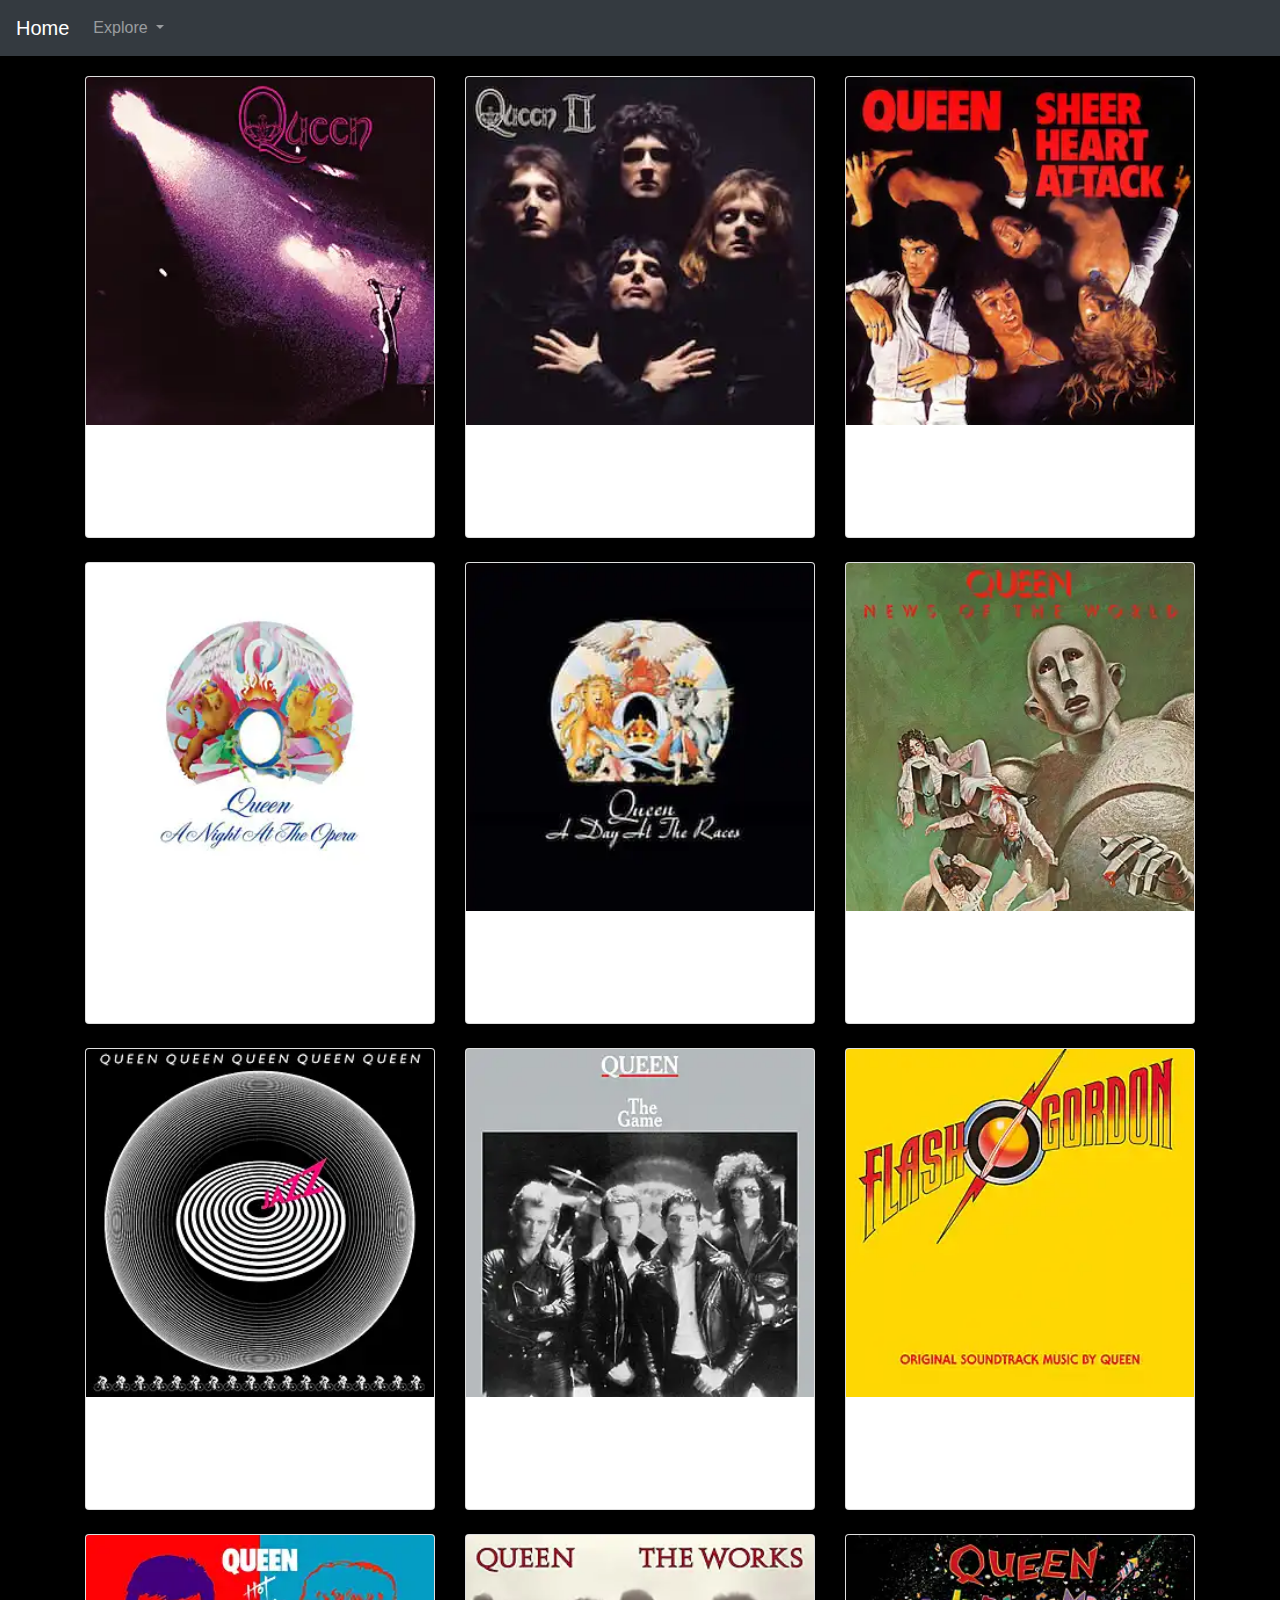
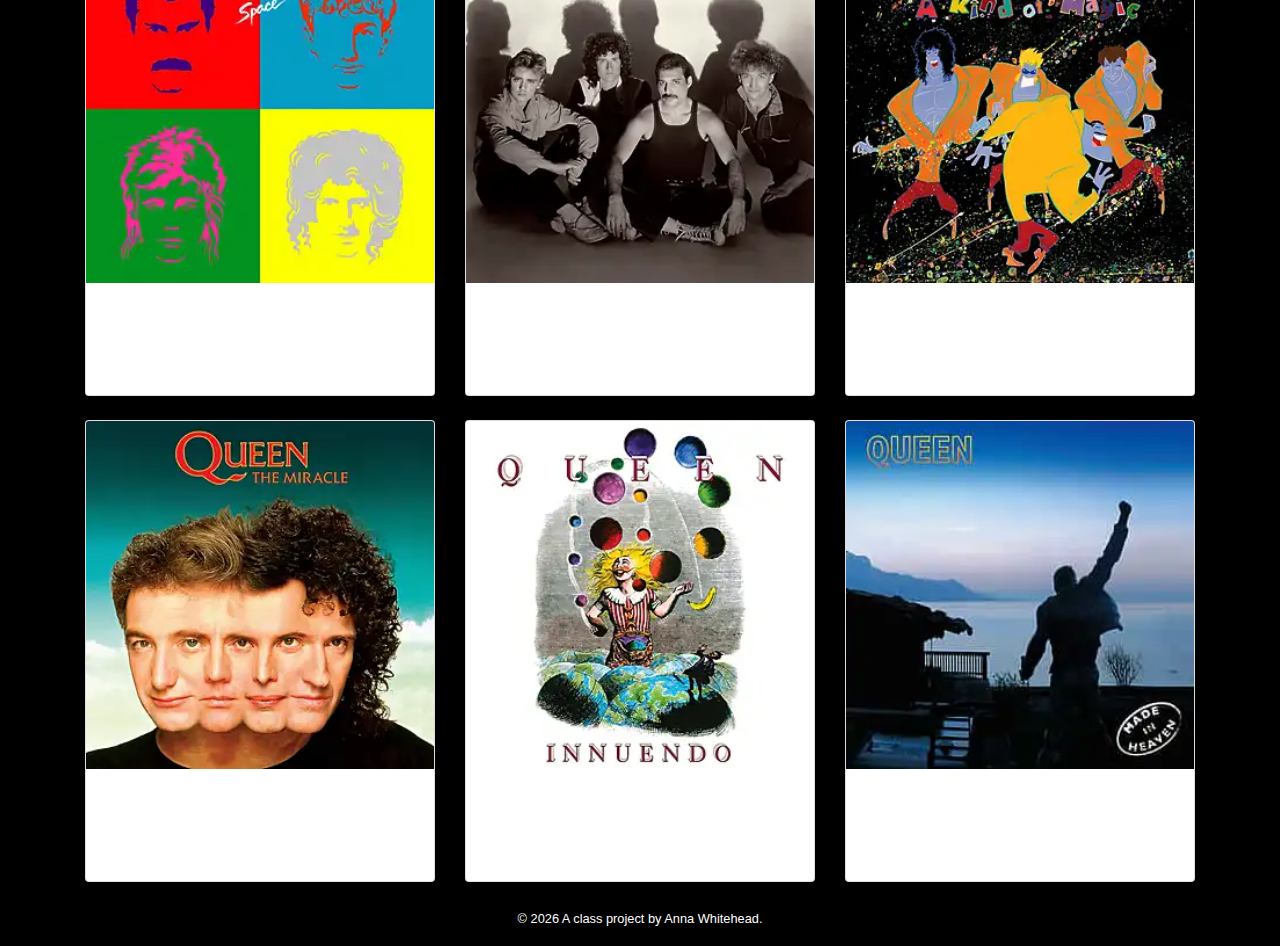
==== commit 5b097dfe: "ann-final" ====
--- a/docs/albums.html
+++ b/docs/albums.html
@@ -2,7 +2,7 @@
 <html lang="en">
 <!-- A Intro to Coding for Journalists class project -->
 <head>
-  <title>Default title</title>
+  <title> QUEEN </title>
   <meta name="description" content="Default description">
   <meta charset="utf-8">
   <meta http-equiv="X-UA-Compatible" content="IE=edge" />
@@ -36,67 +36,163 @@
 
 
   
-  
-  <img src="https://via.placeholder.com/400.jpg?text=Placeholder+Image" alt="placeholder image" class="img-fluid">
-  <h2>Queen</h2>
-  <p>1973</p>
-  
-  <img src="https://via.placeholder.com/400.jpg?text=Placeholder+Image" alt="placeholder image" class="img-fluid">
-  <h2>Queen II</h2>
-  <p>1974</p>
-  
-  <img src="https://via.placeholder.com/400.jpg?text=Placeholder+Image" alt="placeholder image" class="img-fluid">
-  <h2>Sheer Heart Attack</h2>
-  <p>1974</p>
-  
-  <img src="https://via.placeholder.com/400.jpg?text=Placeholder+Image" alt="placeholder image" class="img-fluid">
-  <h2>A Night at the Opera</h2>
-  <p>1975</p>
-  
-  <img src="https://via.placeholder.com/400.jpg?text=Placeholder+Image" alt="placeholder image" class="img-fluid">
-  <h2>A Day at the Races</h2>
-  <p>1976</p>
-  
-  <img src="https://via.placeholder.com/400.jpg?text=Placeholder+Image" alt="placeholder image" class="img-fluid">
-  <h2>News of the World</h2>
-  <p>1977</p>
-  
-  <img src="https://via.placeholder.com/400.jpg?text=Placeholder+Image" alt="placeholder image" class="img-fluid">
-  <h2>Jazz</h2>
-  <p>1978</p>
-  
-  <img src="https://via.placeholder.com/400.jpg?text=Placeholder+Image" alt="placeholder image" class="img-fluid">
-  <h2>The Game</h2>
-  <p>1980</p>
-  
-  <img src="https://via.placeholder.com/400.jpg?text=Placeholder+Image" alt="placeholder image" class="img-fluid">
-  <h2>Flash Gordon (Original Soundtrack)</h2>
-  <p>1980</p>
-  
-  <img src="https://via.placeholder.com/400.jpg?text=Placeholder+Image" alt="placeholder image" class="img-fluid">
-  <h2>Hot Space</h2>
-  <p>1982</p>
-  
-  <img src="https://via.placeholder.com/400.jpg?text=Placeholder+Image" alt="placeholder image" class="img-fluid">
-  <h2>The Works</h2>
-  <p>1984</p>
-  
-  <img src="https://via.placeholder.com/400.jpg?text=Placeholder+Image" alt="placeholder image" class="img-fluid">
-  <h2>A Kind of Magic</h2>
-  <p>1986</p>
-  
-  <img src="https://via.placeholder.com/400.jpg?text=Placeholder+Image" alt="placeholder image" class="img-fluid">
-  <h2>The Miracle</h2>
-  <p>1989</p>
-  
-  <img src="https://via.placeholder.com/400.jpg?text=Placeholder+Image" alt="placeholder image" class="img-fluid">
-  <h2>Innuendo</h2>
-  <p>1991</p>
-  
-  <img src="https://via.placeholder.com/400.jpg?text=Placeholder+Image" alt="placeholder image" class="img-fluid">
-  <h2>Made in Heaven</h2>
-  <p>1995</p>
-  
+
+
+<div class="container">
+  <div class="row">
+    
+    <div class="col-sm-6 col-md-4 mb-4"> 
+    <div class="card">
+      <img src="img/discs/Queen_Queen.png" class="card-img-top" alt="...">
+      <div class="card-body">
+        <p class="card-text">Some quick example text to build on the card title and make up the bulk of the card's content.</p>
+      </div>
+    </div>
+  </div>
+
+    
+    <div class="col-sm-6 col-md-4 mb-4"> 
+    <div class="card">
+      <img src="img/discs/Queen_Queen_II.jpg" class="card-img-top" alt="...">
+      <div class="card-body">
+        <p class="card-text">Some quick example text to build on the card title and make up the bulk of the card's content.</p>
+      </div>
+    </div>
+  </div>
+
+    
+    <div class="col-sm-6 col-md-4 mb-4"> 
+    <div class="card">
+      <img src="img/discs/Queen_Sheer_Heart_Attack.png" class="card-img-top" alt="...">
+      <div class="card-body">
+        <p class="card-text">Some quick example text to build on the card title and make up the bulk of the card's content.</p>
+      </div>
+    </div>
+  </div>
+
+    
+    <div class="col-sm-6 col-md-4 mb-4"> 
+    <div class="card">
+      <img src="img/discs/Queen_A_Night_At_The_Opera.png" class="card-img-top" alt="...">
+      <div class="card-body">
+        <p class="card-text">Some quick example text to build on the card title and make up the bulk of the card's content.</p>
+      </div>
+    </div>
+  </div>
+
+    
+    <div class="col-sm-6 col-md-4 mb-4"> 
+    <div class="card">
+      <img src="img/discs/Queen_A_Day_at_the_Races.jpg" class="card-img-top" alt="...">
+      <div class="card-body">
+        <p class="card-text">Some quick example text to build on the card title and make up the bulk of the card's content.</p>
+      </div>
+    </div>
+  </div>
+
+    
+    <div class="col-sm-6 col-md-4 mb-4"> 
+    <div class="card">
+      <img src="img/discs/Queen_News_Of_The_World.png" class="card-img-top" alt="...">
+      <div class="card-body">
+        <p class="card-text">Some quick example text to build on the card title and make up the bulk of the card's content.</p>
+      </div>
+    </div>
+  </div>
+
+    
+    <div class="col-sm-6 col-md-4 mb-4"> 
+    <div class="card">
+      <img src="img/discs/Queen_Jazz.png" class="card-img-top" alt="...">
+      <div class="card-body">
+        <p class="card-text">Some quick example text to build on the card title and make up the bulk of the card's content.</p>
+      </div>
+    </div>
+  </div>
+
+    
+    <div class="col-sm-6 col-md-4 mb-4"> 
+    <div class="card">
+      <img src="img/discs/Queen_The_Game.png" class="card-img-top" alt="...">
+      <div class="card-body">
+        <p class="card-text">Some quick example text to build on the card title and make up the bulk of the card's content.</p>
+      </div>
+    </div>
+  </div>
+
+    
+    <div class="col-sm-6 col-md-4 mb-4"> 
+    <div class="card">
+      <img src="img/discs/Queen_Flash_Gordon.png" class="card-img-top" alt="...">
+      <div class="card-body">
+        <p class="card-text">Some quick example text to build on the card title and make up the bulk of the card's content.</p>
+      </div>
+    </div>
+  </div>
+
+    
+    <div class="col-sm-6 col-md-4 mb-4"> 
+    <div class="card">
+      <img src="img/discs/Queen_Hot_Space.png" class="card-img-top" alt="...">
+      <div class="card-body">
+        <p class="card-text">Some quick example text to build on the card title and make up the bulk of the card's content.</p>
+      </div>
+    </div>
+  </div>
+
+    
+    <div class="col-sm-6 col-md-4 mb-4"> 
+    <div class="card">
+      <img src="img/discs/Queen_The_Works.png" class="card-img-top" alt="...">
+      <div class="card-body">
+        <p class="card-text">Some quick example text to build on the card title and make up the bulk of the card's content.</p>
+      </div>
+    </div>
+  </div>
+
+    
+    <div class="col-sm-6 col-md-4 mb-4"> 
+    <div class="card">
+      <img src="img/discs/Queen_A_Kind_Of_Magic.png" class="card-img-top" alt="...">
+      <div class="card-body">
+        <p class="card-text">Some quick example text to build on the card title and make up the bulk of the card's content.</p>
+      </div>
+    </div>
+  </div>
+
+    
+    <div class="col-sm-6 col-md-4 mb-4"> 
+    <div class="card">
+      <img src="img/discs/Queen_The_Miracle.png" class="card-img-top" alt="...">
+      <div class="card-body">
+        <p class="card-text">Some quick example text to build on the card title and make up the bulk of the card's content.</p>
+      </div>
+    </div>
+  </div>
+
+    
+    <div class="col-sm-6 col-md-4 mb-4"> 
+    <div class="card">
+      <img src="img/discs/Queen_Innuendo.png" class="card-img-top" alt="...">
+      <div class="card-body">
+        <p class="card-text">Some quick example text to build on the card title and make up the bulk of the card's content.</p>
+      </div>
+    </div>
+  </div>
+
+    
+    <div class="col-sm-6 col-md-4 mb-4"> 
+    <div class="card">
+      <img src="img/discs/Queen_Made_in_Heaven.jpg" class="card-img-top" alt="...">
+      <div class="card-body">
+        <p class="card-text">Some quick example text to build on the card title and make up the bulk of the card's content.</p>
+      </div>
+    </div>
+  </div>
+
+    
+  </div>
+</div>
 
 
   <footer>
--- a/docs/css/main.css
+++ b/docs/css/main.css
@@ -3,11 +3,5 @@
  * Copyright 2011-2019 The Bootstrap Authors
  * Copyright 2011-2019 Twitter, Inc.
  * Licensed under MIT (https://github.com/twbs/bootstrap/blob/master/LICENSE)
- */@-webkit-keyframes progress-bar-stripes{0%{background-position:1rem 0}to{background-position:0 0}}@-webkit-keyframes spinner-border{to{-webkit-transform:rotate(1turn);transform:rotate(1turn)}}@-webkit-keyframes spinner-grow{0%{-webkit-transform:scale(0);transform:scale(0)}50%{opacity:1}}
-/*!
- * Bootstrap v4.3.1 (https://getbootstrap.com/)
- * Copyright 2011-2019 The Bootstrap Authors
- * Copyright 2011-2019 Twitter, Inc.
- * Licensed under MIT (https://github.com/twbs/bootstrap/blob/master/LICENSE)
- */:root{--blue:#007bff;--indigo:#6610f2;--purple:#6f42c1;--pink:#e83e8c;--red:#dc3545;--orange:#fd7e14;--yellow:#ffc107;--green:#28a745;--teal:#20c997;--cyan:#17a2b8;--white:#fff;--gray:#6c757d;--gray-dark:#343a40;--primary:#007bff;--secondary:#6c757d;--success:#28a745;--info:#17a2b8;--warning:#ffc107;--danger:#dc3545;--light:#f8f9fa;--dark:#343a40;--breakpoint-xs:0;--breakpoint-sm:576px;--breakpoint-md:768px;--breakpoint-lg:992px;--breakpoint-xl:1200px;--font-family-sans-serif:-apple-system,BlinkMacSystemFont,"Segoe UI",Roboto,"Helvetica Neue",Arial,"Noto Sans",sans-serif,"Apple Color Emoji","Segoe UI Emoji","Segoe UI Symbol","Noto Color Emoji";--font-family-monospace:SFMono-Regular,Menlo,Monaco,Consolas,"Liberation Mono","Courier New",monospace}*,:after,:before{box-sizing:border-box}html{font-family:sans-serif;line-height:1.15;-webkit-text-size-adjust:100%;-webkit-tap-highlight-color:rgba(0,0,0,0)}article,aside,figcaption,figure,footer,header,hgroup,main,nav,section{display:block}body{margin:0;font-family:-apple-system,BlinkMacSystemFont,Segoe UI,Roboto,Helvetica Neue,Arial,Noto Sans,sans-serif,Apple Color Emoji,Segoe UI Emoji,Segoe UI Symbol,Noto Color Emoji;font-size:1rem;font-weight:400;line-height:1.5;color:#212529;text-align:left;background-color:#fff}[tabindex="-1"]:focus{outline:0!important}hr{box-sizing:content-box;height:0;overflow:visible}h1,h2,h3,h4,h5,h6{margin-top:0;margin-bottom:.5rem}p{margin-top:0;margin-bottom:1rem}abbr[data-original-title],abbr[title]{text-decoration:underline;-webkit-text-decoration:underline dotted;-moz-text-decoration:underline dotted;text-decoration:underline dotted;cursor:help;border-bottom:0;text-decoration-skip-ink:none}address{font-style:normal;line-height:inherit}address,dl,ol,ul{margin-bottom:1rem}dl,ol,ul{margin-top:0}ol ol,ol ul,ul ol,ul ul{margin-bottom:0}dt{font-weight:700}dd{margin-bottom:.5rem;margin-left:0}blockquote{margin:0 0 1rem}b,strong{font-weight:bolder}small{font-size:80%}sub,sup{position:relative;font-size:75%;line-height:0;vertical-align:baseline}sub{bottom:-.25em}sup{top:-.5em}a{color:#007bff;text-decoration:none;background-color:transparent}a:hover{color:#0056b3;text-decoration:underline}a:not([href]):not([tabindex]){color:inherit;text-decoration:none}a:not([href]):not([tabindex]):focus,a:not([href]):not([tabindex]):hover{color:inherit;text-decoration:none}a:not([href]):not([tabindex]):focus{outline:0}code,kbd,pre,samp{font-family:SFMono-Regular,Menlo,Monaco,Consolas,Liberation Mono,Courier New,monospace;font-size:1em}pre{margin-top:0;margin-bottom:1rem;overflow:auto}figure{margin:0 0 1rem}img{border-style:none}img,svg{vertical-align:middle}svg{overflow:hidden}table{border-collapse:collapse}caption{padding-top:.75rem;padding-bottom:.75rem;color:#6c757d;text-align:left;caption-side:bottom}th{text-align:inherit}label{display:inline-block;margin-bottom:.5rem}button{border-radius:0}button:focus{outline:1px dotted;outline:5px auto -webkit-focus-ring-color}button,input,optgroup,select,textarea{margin:0;font-family:inherit;font-size:inherit;line-height:inherit}button,input{overflow:visible}button,select{text-transform:none}select{word-wrap:normal}[type=button],[type=reset],[type=submit],button{-webkit-appearance:button}[type=button]:not(:disabled),[type=reset]:not(:disabled),[type=submit]:not(:disabled),button:not(:disabled){cursor:pointer}[type=button]::-moz-focus-inner,[type=reset]::-moz-focus-inner,[type=submit]::-moz-focus-inner,button::-moz-focus-inner{padding:0;border-style:none}input[type=checkbox],input[type=radio]{box-sizing:border-box;padding:0}input[type=date],input[type=datetime-local],input[type=month],input[type=time]{-webkit-appearance:listbox}textarea{overflow:auto;resize:vertical}fieldset{min-width:0;padding:0;margin:0;border:0}legend{display:block;width:100%;max-width:100%;padding:0;margin-bottom:.5rem;font-size:1.5rem;line-height:inherit;color:inherit;white-space:normal}progress{vertical-align:baseline}[type=number]::-webkit-inner-spin-button,[type=number]::-webkit-outer-spin-button{height:auto}[type=search]{outline-offset:-2px;-webkit-appearance:none}[type=search]::-webkit-search-decoration{-webkit-appearance:none}::-webkit-file-upload-button{font:inherit;-webkit-appearance:button}output{display:inline-block}summary{display:list-item;cursor:pointer}template{display:none}[hidden]{display:none!important}.h1,.h2,.h3,.h4,.h5,.h6,h1,h2,h3,h4,h5,h6{margin-bottom:.5rem;font-weight:500;line-height:1.2}.h1,h1{font-size:2.5rem}.h2,h2{font-size:2rem}.h3,h3{font-size:1.75rem}.h4,h4{font-size:1.5rem}.h5,h5{font-size:1.25rem}.h6,h6{font-size:1rem}.lead{font-size:1.25rem;font-weight:300}.display-1{font-size:6rem}.display-1,.display-2{font-weight:300;line-height:1.2}.display-2{font-size:5.5rem}.display-3{font-size:4.5rem}.display-3,.display-4{font-weight:300;line-height:1.2}.display-4{font-size:3.5rem}hr{margin-top:1rem;margin-bottom:1rem;border:0;border-top:1px solid rgba(0,0,0,.1)}.small,small{font-size:80%;font-weight:400}.mark,mark{padding:.2em;background-color:#fcf8e3}.list-inline,.list-unstyled{padding-left:0;list-style:none}.list-inline-item{display:inline-block}.list-inline-item:not(:last-child){margin-right:.5rem}.initialism{font-size:90%;text-transform:uppercase}.blockquote{margin-bottom:1rem;font-size:1.25rem}.blockquote-footer{display:block;font-size:80%;color:#6c757d}.blockquote-footer:before{content:"\2014\00A0"}.img-fluid,.img-thumbnail{max-width:100%;height:auto}.img-thumbnail{padding:.25rem;background-color:#fff;border:1px solid #dee2e6;border-radius:.25rem}.figure{display:inline-block}.figure-img{margin-bottom:.5rem;line-height:1}.figure-caption{font-size:90%;color:#6c757d}code{font-size:87.5%;color:#e83e8c;word-break:break-word}a>code{color:inherit}kbd{padding:.2rem .4rem;font-size:87.5%;color:#fff;background-color:#212529;border-radius:.2rem}kbd kbd{padding:0;font-size:100%;font-weight:700}pre{display:block;font-size:87.5%;color:#212529}pre code{font-size:inherit;color:inherit;word-break:normal}.pre-scrollable{max-height:340px;overflow-y:scroll}.container{width:100%;padding-right:15px;padding-left:15px;margin-right:auto;margin-left:auto}@media (min-width:576px){.container{max-width:540px}}@media (min-width:768px){.container{max-width:720px}}@media (min-width:992px){.container{max-width:960px}}@media (min-width:1200px){.container{max-width:1140px}}.container-fluid{width:100%;padding-right:15px;padding-left:15px;margin-right:auto;margin-left:auto}.row{display:-webkit-flex;display:-ms-flexbox;display:flex;-webkit-flex-wrap:wrap;-ms-flex-wrap:wrap;flex-wrap:wrap;margin-right:-15px;margin-left:-15px}.no-gutters{margin-right:0;margin-left:0}.no-gutters>.col,.no-gutters>[class*=col-]{padding-right:0;padding-left:0}.col,.col-1,.col-2,.col-3,.col-4,.col-5,.col-6,.col-7,.col-8,.col-9,.col-10,.col-11,.col-12,.col-auto,.col-lg,.col-lg-1,.col-lg-2,.col-lg-3,.col-lg-4,.col-lg-5,.col-lg-6,.col-lg-7,.col-lg-8,.col-lg-9,.col-lg-10,.col-lg-11,.col-lg-12,.col-lg-auto,.col-md,.col-md-1,.col-md-2,.col-md-3,.col-md-4,.col-md-5,.col-md-6,.col-md-7,.col-md-8,.col-md-9,.col-md-10,.col-md-11,.col-md-12,.col-md-auto,.col-sm,.col-sm-1,.col-sm-2,.col-sm-3,.col-sm-4,.col-sm-5,.col-sm-6,.col-sm-7,.col-sm-8,.col-sm-9,.col-sm-10,.col-sm-11,.col-sm-12,.col-sm-auto,.col-xl,.col-xl-1,.col-xl-2,.col-xl-3,.col-xl-4,.col-xl-5,.col-xl-6,.col-xl-7,.col-xl-8,.col-xl-9,.col-xl-10,.col-xl-11,.col-xl-12,.col-xl-auto{position:relative;width:100%;padding-right:15px;padding-left:15px}.col{-webkit-flex-basis:0;-ms-flex-preferred-size:0;flex-basis:0;-webkit-flex-grow:1;-ms-flex-positive:1;flex-grow:1;max-width:100%}.col-auto{-webkit-flex:0 0 auto;-ms-flex:0 0 auto;flex:0 0 auto;width:auto;max-width:100%}.col-1{-webkit-flex:0 0 8.33333%;-ms-flex:0 0 8.33333%;flex:0 0 8.33333%;max-width:8.33333%}.col-2{-webkit-flex:0 0 16.66667%;-ms-flex:0 0 16.66667%;flex:0 0 16.66667%;max-width:16.66667%}.col-3{-webkit-flex:0 0 25%;-ms-flex:0 0 25%;flex:0 0 25%;max-width:25%}.col-4{-webkit-flex:0 0 33.33333%;-ms-flex:0 0 33.33333%;flex:0 0 33.33333%;max-width:33.33333%}.col-5{-webkit-flex:0 0 41.66667%;-ms-flex:0 0 41.66667%;flex:0 0 41.66667%;max-width:41.66667%}.col-6{-webkit-flex:0 0 50%;-ms-flex:0 0 50%;flex:0 0 50%;max-width:50%}.col-7{-webkit-flex:0 0 58.33333%;-ms-flex:0 0 58.33333%;flex:0 0 58.33333%;max-width:58.33333%}.col-8{-webkit-flex:0 0 66.66667%;-ms-flex:0 0 66.66667%;flex:0 0 66.66667%;max-width:66.66667%}.col-9{-webkit-flex:0 0 75%;-ms-flex:0 0 75%;flex:0 0 75%;max-width:75%}.col-10{-webkit-flex:0 0 83.33333%;-ms-flex:0 0 83.33333%;flex:0 0 83.33333%;max-width:83.33333%}.col-11{-webkit-flex:0 0 91.66667%;-ms-flex:0 0 91.66667%;flex:0 0 91.66667%;max-width:91.66667%}.col-12{-webkit-flex:0 0 100%;-ms-flex:0 0 100%;flex:0 0 100%;max-width:100%}.order-first{-webkit-order:-1;-ms-flex-order:-1;order:-1}.order-last{-webkit-order:13;-ms-flex-order:13;order:13}.order-0{-webkit-order:0;-ms-flex-order:0;order:0}.order-1{-webkit-order:1;-ms-flex-order:1;order:1}.order-2{-webkit-order:2;-ms-flex-order:2;order:2}.order-3{-webkit-order:3;-ms-flex-order:3;order:3}.order-4{-webkit-order:4;-ms-flex-order:4;order:4}.order-5{-webkit-order:5;-ms-flex-order:5;order:5}.order-6{-webkit-order:6;-ms-flex-order:6;order:6}.order-7{-webkit-order:7;-ms-flex-order:7;order:7}.order-8{-webkit-order:8;-ms-flex-order:8;order:8}.order-9{-webkit-order:9;-ms-flex-order:9;order:9}.order-10{-webkit-order:10;-ms-flex-order:10;order:10}.order-11{-webkit-order:11;-ms-flex-order:11;order:11}.order-12{-webkit-order:12;-ms-flex-order:12;order:12}.offset-1{margin-left:8.33333%}.offset-2{margin-left:16.66667%}.offset-3{margin-left:25%}.offset-4{margin-left:33.33333%}.offset-5{margin-left:41.66667%}.offset-6{margin-left:50%}.offset-7{margin-left:58.33333%}.offset-8{margin-left:66.66667%}.offset-9{margin-left:75%}.offset-10{margin-left:83.33333%}.offset-11{margin-left:91.66667%}@media (min-width:576px){.col-sm{-webkit-flex-basis:0;-ms-flex-preferred-size:0;flex-basis:0;-webkit-flex-grow:1;-ms-flex-positive:1;flex-grow:1;max-width:100%}.col-sm-auto{-webkit-flex:0 0 auto;-ms-flex:0 0 auto;flex:0 0 auto;width:auto;max-width:100%}.col-sm-1{-webkit-flex:0 0 8.33333%;-ms-flex:0 0 8.33333%;flex:0 0 8.33333%;max-width:8.33333%}.col-sm-2{-webkit-flex:0 0 16.66667%;-ms-flex:0 0 16.66667%;flex:0 0 16.66667%;max-width:16.66667%}.col-sm-3{-webkit-flex:0 0 25%;-ms-flex:0 0 25%;flex:0 0 25%;max-width:25%}.col-sm-4{-webkit-flex:0 0 33.33333%;-ms-flex:0 0 33.33333%;flex:0 0 33.33333%;max-width:33.33333%}.col-sm-5{-webkit-flex:0 0 41.66667%;-ms-flex:0 0 41.66667%;flex:0 0 41.66667%;max-width:41.66667%}.col-sm-6{-webkit-flex:0 0 50%;-ms-flex:0 0 50%;flex:0 0 50%;max-width:50%}.col-sm-7{-webkit-flex:0 0 58.33333%;-ms-flex:0 0 58.33333%;flex:0 0 58.33333%;max-width:58.33333%}.col-sm-8{-webkit-flex:0 0 66.66667%;-ms-flex:0 0 66.66667%;flex:0 0 66.66667%;max-width:66.66667%}.col-sm-9{-webkit-flex:0 0 75%;-ms-flex:0 0 75%;flex:0 0 75%;max-width:75%}.col-sm-10{-webkit-flex:0 0 83.33333%;-ms-flex:0 0 83.33333%;flex:0 0 83.33333%;max-width:83.33333%}.col-sm-11{-webkit-flex:0 0 91.66667%;-ms-flex:0 0 91.66667%;flex:0 0 91.66667%;max-width:91.66667%}.col-sm-12{-webkit-flex:0 0 100%;-ms-flex:0 0 100%;flex:0 0 100%;max-width:100%}.order-sm-first{-webkit-order:-1;-ms-flex-order:-1;order:-1}.order-sm-last{-webkit-order:13;-ms-flex-order:13;order:13}.order-sm-0{-webkit-order:0;-ms-flex-order:0;order:0}.order-sm-1{-webkit-order:1;-ms-flex-order:1;order:1}.order-sm-2{-webkit-order:2;-ms-flex-order:2;order:2}.order-sm-3{-webkit-order:3;-ms-flex-order:3;order:3}.order-sm-4{-webkit-order:4;-ms-flex-order:4;order:4}.order-sm-5{-webkit-order:5;-ms-flex-order:5;order:5}.order-sm-6{-webkit-order:6;-ms-flex-order:6;order:6}.order-sm-7{-webkit-order:7;-ms-flex-order:7;order:7}.order-sm-8{-webkit-order:8;-ms-flex-order:8;order:8}.order-sm-9{-webkit-order:9;-ms-flex-order:9;order:9}.order-sm-10{-webkit-order:10;-ms-flex-order:10;order:10}.order-sm-11{-webkit-order:11;-ms-flex-order:11;order:11}.order-sm-12{-webkit-order:12;-ms-flex-order:12;order:12}.offset-sm-0{margin-left:0}.offset-sm-1{margin-left:8.33333%}.offset-sm-2{margin-left:16.66667%}.offset-sm-3{margin-left:25%}.offset-sm-4{margin-left:33.33333%}.offset-sm-5{margin-left:41.66667%}.offset-sm-6{margin-left:50%}.offset-sm-7{margin-left:58.33333%}.offset-sm-8{margin-left:66.66667%}.offset-sm-9{margin-left:75%}.offset-sm-10{margin-left:83.33333%}.offset-sm-11{margin-left:91.66667%}}@media (min-width:768px){.col-md{-webkit-flex-basis:0;-ms-flex-preferred-size:0;flex-basis:0;-webkit-flex-grow:1;-ms-flex-positive:1;flex-grow:1;max-width:100%}.col-md-auto{-webkit-flex:0 0 auto;-ms-flex:0 0 auto;flex:0 0 auto;width:auto;max-width:100%}.col-md-1{-webkit-flex:0 0 8.33333%;-ms-flex:0 0 8.33333%;flex:0 0 8.33333%;max-width:8.33333%}.col-md-2{-webkit-flex:0 0 16.66667%;-ms-flex:0 0 16.66667%;flex:0 0 16.66667%;max-width:16.66667%}.col-md-3{-webkit-flex:0 0 25%;-ms-flex:0 0 25%;flex:0 0 25%;max-width:25%}.col-md-4{-webkit-flex:0 0 33.33333%;-ms-flex:0 0 33.33333%;flex:0 0 33.33333%;max-width:33.33333%}.col-md-5{-webkit-flex:0 0 41.66667%;-ms-flex:0 0 41.66667%;flex:0 0 41.66667%;max-width:41.66667%}.col-md-6{-webkit-flex:0 0 50%;-ms-flex:0 0 50%;flex:0 0 50%;max-width:50%}.col-md-7{-webkit-flex:0 0 58.33333%;-ms-flex:0 0 58.33333%;flex:0 0 58.33333%;max-width:58.33333%}.col-md-8{-webkit-flex:0 0 66.66667%;-ms-flex:0 0 66.66667%;flex:0 0 66.66667%;max-width:66.66667%}.col-md-9{-webkit-flex:0 0 75%;-ms-flex:0 0 75%;flex:0 0 75%;max-width:75%}.col-md-10{-webkit-flex:0 0 83.33333%;-ms-flex:0 0 83.33333%;flex:0 0 83.33333%;max-width:83.33333%}.col-md-11{-webkit-flex:0 0 91.66667%;-ms-flex:0 0 91.66667%;flex:0 0 91.66667%;max-width:91.66667%}.col-md-12{-webkit-flex:0 0 100%;-ms-flex:0 0 100%;flex:0 0 100%;max-width:100%}.order-md-first{-webkit-order:-1;-ms-flex-order:-1;order:-1}.order-md-last{-webkit-order:13;-ms-flex-order:13;order:13}.order-md-0{-webkit-order:0;-ms-flex-order:0;order:0}.order-md-1{-webkit-order:1;-ms-flex-order:1;order:1}.order-md-2{-webkit-order:2;-ms-flex-order:2;order:2}.order-md-3{-webkit-order:3;-ms-flex-order:3;order:3}.order-md-4{-webkit-order:4;-ms-flex-order:4;order:4}.order-md-5{-webkit-order:5;-ms-flex-order:5;order:5}.order-md-6{-webkit-order:6;-ms-flex-order:6;order:6}.order-md-7{-webkit-order:7;-ms-flex-order:7;order:7}.order-md-8{-webkit-order:8;-ms-flex-order:8;order:8}.order-md-9{-webkit-order:9;-ms-flex-order:9;order:9}.order-md-10{-webkit-order:10;-ms-flex-order:10;order:10}.order-md-11{-webkit-order:11;-ms-flex-order:11;order:11}.order-md-12{-webkit-order:12;-ms-flex-order:12;order:12}.offset-md-0{margin-left:0}.offset-md-1{margin-left:8.33333%}.offset-md-2{margin-left:16.66667%}.offset-md-3{margin-left:25%}.offset-md-4{margin-left:33.33333%}.offset-md-5{margin-left:41.66667%}.offset-md-6{margin-left:50%}.offset-md-7{margin-left:58.33333%}.offset-md-8{margin-left:66.66667%}.offset-md-9{margin-left:75%}.offset-md-10{margin-left:83.33333%}.offset-md-11{margin-left:91.66667%}}@media (min-width:992px){.col-lg{-webkit-flex-basis:0;-ms-flex-preferred-size:0;flex-basis:0;-webkit-flex-grow:1;-ms-flex-positive:1;flex-grow:1;max-width:100%}.col-lg-auto{-webkit-flex:0 0 auto;-ms-flex:0 0 auto;flex:0 0 auto;width:auto;max-width:100%}.col-lg-1{-webkit-flex:0 0 8.33333%;-ms-flex:0 0 8.33333%;flex:0 0 8.33333%;max-width:8.33333%}.col-lg-2{-webkit-flex:0 0 16.66667%;-ms-flex:0 0 16.66667%;flex:0 0 16.66667%;max-width:16.66667%}.col-lg-3{-webkit-flex:0 0 25%;-ms-flex:0 0 25%;flex:0 0 25%;max-width:25%}.col-lg-4{-webkit-flex:0 0 33.33333%;-ms-flex:0 0 33.33333%;flex:0 0 33.33333%;max-width:33.33333%}.col-lg-5{-webkit-flex:0 0 41.66667%;-ms-flex:0 0 41.66667%;flex:0 0 41.66667%;max-width:41.66667%}.col-lg-6{-webkit-flex:0 0 50%;-ms-flex:0 0 50%;flex:0 0 50%;max-width:50%}.col-lg-7{-webkit-flex:0 0 58.33333%;-ms-flex:0 0 58.33333%;flex:0 0 58.33333%;max-width:58.33333%}.col-lg-8{-webkit-flex:0 0 66.66667%;-ms-flex:0 0 66.66667%;flex:0 0 66.66667%;max-width:66.66667%}.col-lg-9{-webkit-flex:0 0 75%;-ms-flex:0 0 75%;flex:0 0 75%;max-width:75%}.col-lg-10{-webkit-flex:0 0 83.33333%;-ms-flex:0 0 83.33333%;flex:0 0 83.33333%;max-width:83.33333%}.col-lg-11{-webkit-flex:0 0 91.66667%;-ms-flex:0 0 91.66667%;flex:0 0 91.66667%;max-width:91.66667%}.col-lg-12{-webkit-flex:0 0 100%;-ms-flex:0 0 100%;flex:0 0 100%;max-width:100%}.order-lg-first{-webkit-order:-1;-ms-flex-order:-1;order:-1}.order-lg-last{-webkit-order:13;-ms-flex-order:13;order:13}.order-lg-0{-webkit-order:0;-ms-flex-order:0;order:0}.order-lg-1{-webkit-order:1;-ms-flex-order:1;order:1}.order-lg-2{-webkit-order:2;-ms-flex-order:2;order:2}.order-lg-3{-webkit-order:3;-ms-flex-order:3;order:3}.order-lg-4{-webkit-order:4;-ms-flex-order:4;order:4}.order-lg-5{-webkit-order:5;-ms-flex-order:5;order:5}.order-lg-6{-webkit-order:6;-ms-flex-order:6;order:6}.order-lg-7{-webkit-order:7;-ms-flex-order:7;order:7}.order-lg-8{-webkit-order:8;-ms-flex-order:8;order:8}.order-lg-9{-webkit-order:9;-ms-flex-order:9;order:9}.order-lg-10{-webkit-order:10;-ms-flex-order:10;order:10}.order-lg-11{-webkit-order:11;-ms-flex-order:11;order:11}.order-lg-12{-webkit-order:12;-ms-flex-order:12;order:12}.offset-lg-0{margin-left:0}.offset-lg-1{margin-left:8.33333%}.offset-lg-2{margin-left:16.66667%}.offset-lg-3{margin-left:25%}.offset-lg-4{margin-left:33.33333%}.offset-lg-5{margin-left:41.66667%}.offset-lg-6{margin-left:50%}.offset-lg-7{margin-left:58.33333%}.offset-lg-8{margin-left:66.66667%}.offset-lg-9{margin-left:75%}.offset-lg-10{margin-left:83.33333%}.offset-lg-11{margin-left:91.66667%}}@media (min-width:1200px){.col-xl{-webkit-flex-basis:0;-ms-flex-preferred-size:0;flex-basis:0;-webkit-flex-grow:1;-ms-flex-positive:1;flex-grow:1;max-width:100%}.col-xl-auto{-webkit-flex:0 0 auto;-ms-flex:0 0 auto;flex:0 0 auto;width:auto;max-width:100%}.col-xl-1{-webkit-flex:0 0 8.33333%;-ms-flex:0 0 8.33333%;flex:0 0 8.33333%;max-width:8.33333%}.col-xl-2{-webkit-flex:0 0 16.66667%;-ms-flex:0 0 16.66667%;flex:0 0 16.66667%;max-width:16.66667%}.col-xl-3{-webkit-flex:0 0 25%;-ms-flex:0 0 25%;flex:0 0 25%;max-width:25%}.col-xl-4{-webkit-flex:0 0 33.33333%;-ms-flex:0 0 33.33333%;flex:0 0 33.33333%;max-width:33.33333%}.col-xl-5{-webkit-flex:0 0 41.66667%;-ms-flex:0 0 41.66667%;flex:0 0 41.66667%;max-width:41.66667%}.col-xl-6{-webkit-flex:0 0 50%;-ms-flex:0 0 50%;flex:0 0 50%;max-width:50%}.col-xl-7{-webkit-flex:0 0 58.33333%;-ms-flex:0 0 58.33333%;flex:0 0 58.33333%;max-width:58.33333%}.col-xl-8{-webkit-flex:0 0 66.66667%;-ms-flex:0 0 66.66667%;flex:0 0 66.66667%;max-width:66.66667%}.col-xl-9{-webkit-flex:0 0 75%;-ms-flex:0 0 75%;flex:0 0 75%;max-width:75%}.col-xl-10{-webkit-flex:0 0 83.33333%;-ms-flex:0 0 83.33333%;flex:0 0 83.33333%;max-width:83.33333%}.col-xl-11{-webkit-flex:0 0 91.66667%;-ms-flex:0 0 91.66667%;flex:0 0 91.66667%;max-width:91.66667%}.col-xl-12{-webkit-flex:0 0 100%;-ms-flex:0 0 100%;flex:0 0 100%;max-width:100%}.order-xl-first{-webkit-order:-1;-ms-flex-order:-1;order:-1}.order-xl-last{-webkit-order:13;-ms-flex-order:13;order:13}.order-xl-0{-webkit-order:0;-ms-flex-order:0;order:0}.order-xl-1{-webkit-order:1;-ms-flex-order:1;order:1}.order-xl-2{-webkit-order:2;-ms-flex-order:2;order:2}.order-xl-3{-webkit-order:3;-ms-flex-order:3;order:3}.order-xl-4{-webkit-order:4;-ms-flex-order:4;order:4}.order-xl-5{-webkit-order:5;-ms-flex-order:5;order:5}.order-xl-6{-webkit-order:6;-ms-flex-order:6;order:6}.order-xl-7{-webkit-order:7;-ms-flex-order:7;order:7}.order-xl-8{-webkit-order:8;-ms-flex-order:8;order:8}.order-xl-9{-webkit-order:9;-ms-flex-order:9;order:9}.order-xl-10{-webkit-order:10;-ms-flex-order:10;order:10}.order-xl-11{-webkit-order:11;-ms-flex-order:11;order:11}.order-xl-12{-webkit-order:12;-ms-flex-order:12;order:12}.offset-xl-0{margin-left:0}.offset-xl-1{margin-left:8.33333%}.offset-xl-2{margin-left:16.66667%}.offset-xl-3{margin-left:25%}.offset-xl-4{margin-left:33.33333%}.offset-xl-5{margin-left:41.66667%}.offset-xl-6{margin-left:50%}.offset-xl-7{margin-left:58.33333%}.offset-xl-8{margin-left:66.66667%}.offset-xl-9{margin-left:75%}.offset-xl-10{margin-left:83.33333%}.offset-xl-11{margin-left:91.66667%}}.table{width:100%;margin-bottom:1rem;color:#212529}.table td,.table th{padding:.75rem;vertical-align:top;border-top:1px solid #dee2e6}.table thead th{vertical-align:bottom;border-bottom:2px solid #dee2e6}.table tbody+tbody{border-top:2px solid #dee2e6}.table-sm td,.table-sm th{padding:.3rem}.table-bordered,.table-bordered td,.table-bordered th{border:1px solid #dee2e6}.table-bordered thead td,.table-bordered thead th{border-bottom-width:2px}.table-borderless tbody+tbody,.table-borderless td,.table-borderless th,.table-borderless thead th{border:0}.table-striped tbody tr:nth-of-type(odd){background-color:rgba(0,0,0,.05)}.table-hover tbody tr:hover{color:#212529;background-color:rgba(0,0,0,.075)}.table-primary,.table-primary>td,.table-primary>th{background-color:#b8daff}.table-primary tbody+tbody,.table-primary td,.table-primary th,.table-primary thead th{border-color:#7abaff}.table-hover .table-primary:hover{background-color:#9fcdff}.table-hover .table-primary:hover>td,.table-hover .table-primary:hover>th{background-color:#9fcdff}.table-secondary,.table-secondary>td,.table-secondary>th{background-color:#d6d8db}.table-secondary tbody+tbody,.table-secondary td,.table-secondary th,.table-secondary thead th{border-color:#b3b7bb}.table-hover .table-secondary:hover{background-color:#c8cbcf}.table-hover .table-secondary:hover>td,.table-hover .table-secondary:hover>th{background-color:#c8cbcf}.table-success,.table-success>td,.table-success>th{background-color:#c3e6cb}.table-success tbody+tbody,.table-success td,.table-success th,.table-success thead th{border-color:#8fd19e}.table-hover .table-success:hover{background-color:#b1dfbb}.table-hover .table-success:hover>td,.table-hover .table-success:hover>th{background-color:#b1dfbb}.table-info,.table-info>td,.table-info>th{background-color:#bee5eb}.table-info tbody+tbody,.table-info td,.table-info th,.table-info thead th{border-color:#86cfda}.table-hover .table-info:hover{background-color:#abdde5}.table-hover .table-info:hover>td,.table-hover .table-info:hover>th{background-color:#abdde5}.table-warning,.table-warning>td,.table-warning>th{background-color:#ffeeba}.table-warning tbody+tbody,.table-warning td,.table-warning th,.table-warning thead th{border-color:#ffdf7e}.table-hover .table-warning:hover{background-color:#ffe8a1}.table-hover .table-warning:hover>td,.table-hover .table-warning:hover>th{background-color:#ffe8a1}.table-danger,.table-danger>td,.table-danger>th{background-color:#f5c6cb}.table-danger tbody+tbody,.table-danger td,.table-danger th,.table-danger thead th{border-color:#ed969e}.table-hover .table-danger:hover{background-color:#f1b0b7}.table-hover .table-danger:hover>td,.table-hover .table-danger:hover>th{background-color:#f1b0b7}.table-light,.table-light>td,.table-light>th{background-color:#fdfdfe}.table-light tbody+tbody,.table-light td,.table-light th,.table-light thead th{border-color:#fbfcfc}.table-hover .table-light:hover{background-color:#ececf6}.table-hover .table-light:hover>td,.table-hover .table-light:hover>th{background-color:#ececf6}.table-dark,.table-dark>td,.table-dark>th{background-color:#c6c8ca}.table-dark tbody+tbody,.table-dark td,.table-dark th,.table-dark thead th{border-color:#95999c}.table-hover .table-dark:hover{background-color:#b9bbbe}.table-hover .table-dark:hover>td,.table-hover .table-dark:hover>th{background-color:#b9bbbe}.table-active,.table-active>td,.table-active>th{background-color:rgba(0,0,0,.075)}.table-hover .table-active:hover{background-color:rgba(0,0,0,.075)}.table-hover .table-active:hover>td,.table-hover .table-active:hover>th{background-color:rgba(0,0,0,.075)}.table .thead-dark th{color:#fff;background-color:#343a40;border-color:#454d55}.table .thead-light th{color:#495057;background-color:#e9ecef;border-color:#dee2e6}.table-dark{color:#fff;background-color:#343a40}.table-dark td,.table-dark th,.table-dark thead th{border-color:#454d55}.table-dark.table-bordered{border:0}.table-dark.table-striped tbody tr:nth-of-type(odd){background-color:hsla(0,0%,100%,.05)}.table-dark.table-hover tbody tr:hover{color:#fff;background-color:hsla(0,0%,100%,.075)}@media (max-width:575.98px){.table-responsive-sm{display:block;width:100%;overflow-x:auto;-webkit-overflow-scrolling:touch}.table-responsive-sm>.table-bordered{border:0}}@media (max-width:767.98px){.table-responsive-md{display:block;width:100%;overflow-x:auto;-webkit-overflow-scrolling:touch}.table-responsive-md>.table-bordered{border:0}}@media (max-width:991.98px){.table-responsive-lg{display:block;width:100%;overflow-x:auto;-webkit-overflow-scrolling:touch}.table-responsive-lg>.table-bordered{border:0}}@media (max-width:1199.98px){.table-responsive-xl{display:block;width:100%;overflow-x:auto;-webkit-overflow-scrolling:touch}.table-responsive-xl>.table-bordered{border:0}}.table-responsive{display:block;width:100%;overflow-x:auto;-webkit-overflow-scrolling:touch}.table-responsive>.table-bordered{border:0}.form-control{display:block;width:100%;height:calc(1.5em + .75rem + 2px);padding:.375rem .75rem;font-size:1rem;font-weight:400;line-height:1.5;color:#495057;background-color:#fff;background-clip:padding-box;border:1px solid #ced4da;border-radius:.25rem;transition:border-color .15s ease-in-out,box-shadow .15s ease-in-out}@media (prefers-reduced-motion:reduce){.form-control{transition:none}}.form-control::-ms-expand{background-color:transparent;border:0}.form-control:focus{color:#495057;background-color:#fff;border-color:#80bdff;outline:0;box-shadow:0 0 0 .2rem rgba(0,123,255,.25)}.form-control::-webkit-input-placeholder{color:#6c757d;opacity:1}.form-control::-moz-placeholder{color:#6c757d;opacity:1}.form-control:-ms-input-placeholder{color:#6c757d;opacity:1}.form-control::-ms-input-placeholder{color:#6c757d;opacity:1}.form-control::placeholder{color:#6c757d;opacity:1}.form-control:disabled,.form-control[readonly]{background-color:#e9ecef;opacity:1}select.form-control:focus::-ms-value{color:#495057;background-color:#fff}.form-control-file,.form-control-range{display:block;width:100%}.col-form-label{padding-top:calc(.375rem + 1px);padding-bottom:calc(.375rem + 1px);margin-bottom:0;font-size:inherit;line-height:1.5}.col-form-label-lg{padding-top:calc(.5rem + 1px);padding-bottom:calc(.5rem + 1px);font-size:1.25rem;line-height:1.5}.col-form-label-sm{padding-top:calc(.25rem + 1px);padding-bottom:calc(.25rem + 1px);font-size:.875rem;line-height:1.5}.form-control-plaintext{display:block;width:100%;padding-top:.375rem;padding-bottom:.375rem;margin-bottom:0;line-height:1.5;color:#212529;background-color:transparent;border:solid transparent;border-width:1px 0}.form-control-plaintext.form-control-lg,.form-control-plaintext.form-control-sm{padding-right:0;padding-left:0}.form-control-sm{height:calc(1.5em + .5rem + 2px);padding:.25rem .5rem;font-size:.875rem;line-height:1.5;border-radius:.2rem}.form-control-lg{height:calc(1.5em + 1rem + 2px);padding:.5rem 1rem;font-size:1.25rem;line-height:1.5;border-radius:.3rem}select.form-control[multiple],select.form-control[size]{height:auto}textarea.form-control{height:auto}.form-group{margin-bottom:1rem}.form-text{display:block;margin-top:.25rem}.form-row{display:-webkit-flex;display:-ms-flexbox;display:flex;-webkit-flex-wrap:wrap;-ms-flex-wrap:wrap;flex-wrap:wrap;margin-right:-5px;margin-left:-5px}.form-row>.col,.form-row>[class*=col-]{padding-right:5px;padding-left:5px}.form-check{position:relative;display:block;padding-left:1.25rem}.form-check-input{position:absolute;margin-top:.3rem;margin-left:-1.25rem}.form-check-input:disabled~.form-check-label{color:#6c757d}.form-check-label{margin-bottom:0}.form-check-inline{display:-webkit-inline-flex;display:-ms-inline-flexbox;display:inline-flex;-webkit-align-items:center;-ms-flex-align:center;align-items:center;padding-left:0;margin-right:.75rem}.form-check-inline .form-check-input{position:static;margin-top:0;margin-right:.3125rem;margin-left:0}.valid-feedback{display:none;width:100%;margin-top:.25rem;font-size:80%;color:#28a745}.valid-tooltip{position:absolute;top:100%;z-index:5;display:none;max-width:100%;padding:.25rem .5rem;margin-top:.1rem;font-size:.875rem;line-height:1.5;color:#fff;background-color:rgba(40,167,69,.9);border-radius:.25rem}.form-control.is-valid,.was-validated .form-control:valid{border-color:#28a745;padding-right:calc(1.5em + .75rem);background-image:url("data:image/svg+xml;charset=utf-8,%3Csvg xmlns='http://www.w3.org/2000/svg' viewBox='0 0 8 8'%3E%3Cpath fill='%2328a745' d='M2.3 6.73L.6 4.53c-.4-1.04.46-1.4 1.1-.8l1.1 1.4 3.4-3.8c.6-.63 1.6-.27 1.2.7l-4 4.6c-.43.5-.8.4-1.1.1z'/%3E%3C/svg%3E");background-repeat:no-repeat;background-position:100% calc(.375em + .1875rem);background-size:calc(.75em + .375rem) calc(.75em + .375rem)}.form-control.is-valid:focus,.was-validated .form-control:valid:focus{border-color:#28a745;box-shadow:0 0 0 .2rem rgba(40,167,69,.25)}.form-control.is-valid~.valid-feedback,.form-control.is-valid~.valid-tooltip,.was-validated .form-control:valid~.valid-feedback,.was-validated .form-control:valid~.valid-tooltip{display:block}.was-validated textarea.form-control:valid,textarea.form-control.is-valid{padding-right:calc(1.5em + .75rem);background-position:top calc(.375em + .1875rem) right calc(.375em + .1875rem)}.custom-select.is-valid,.was-validated .custom-select:valid{border-color:#28a745;padding-right:calc((3em + 2.25rem)/4 + 1.75rem);background:url("data:image/svg+xml;charset=utf-8,%3Csvg xmlns='http://www.w3.org/2000/svg' viewBox='0 0 4 5'%3E%3Cpath fill='%23343a40' d='M2 0L0 2h4zm0 5L0 3h4z'/%3E%3C/svg%3E") no-repeat right .75rem center/8px 10px,url("data:image/svg+xml;charset=utf-8,%3Csvg xmlns='http://www.w3.org/2000/svg' viewBox='0 0 8 8'%3E%3Cpath fill='%2328a745' d='M2.3 6.73L.6 4.53c-.4-1.04.46-1.4 1.1-.8l1.1 1.4 3.4-3.8c.6-.63 1.6-.27 1.2.7l-4 4.6c-.43.5-.8.4-1.1.1z'/%3E%3C/svg%3E") #fff no-repeat center right 1.75rem/calc(.75em + .375rem) calc(.75em + .375rem)}.custom-select.is-valid:focus,.was-validated .custom-select:valid:focus{border-color:#28a745;box-shadow:0 0 0 .2rem rgba(40,167,69,.25)}.custom-select.is-valid~.valid-feedback,.custom-select.is-valid~.valid-tooltip,.was-validated .custom-select:valid~.valid-feedback,.was-validated .custom-select:valid~.valid-tooltip{display:block}.form-control-file.is-valid~.valid-feedback,.form-control-file.is-valid~.valid-tooltip,.was-validated .form-control-file:valid~.valid-feedback,.was-validated .form-control-file:valid~.valid-tooltip{display:block}.form-check-input.is-valid~.form-check-label,.was-validated .form-check-input:valid~.form-check-label{color:#28a745}.form-check-input.is-valid~.valid-feedback,.form-check-input.is-valid~.valid-tooltip,.was-validated .form-check-input:valid~.valid-feedback,.was-validated .form-check-input:valid~.valid-tooltip{display:block}.custom-control-input.is-valid~.custom-control-label,.was-validated .custom-control-input:valid~.custom-control-label{color:#28a745}.custom-control-input.is-valid~.custom-control-label:before,.was-validated .custom-control-input:valid~.custom-control-label:before{border-color:#28a745}.custom-control-input.is-valid~.valid-feedback,.custom-control-input.is-valid~.valid-tooltip,.was-validated .custom-control-input:valid~.valid-feedback,.was-validated .custom-control-input:valid~.valid-tooltip{display:block}.custom-control-input.is-valid:checked~.custom-control-label:before,.was-validated .custom-control-input:valid:checked~.custom-control-label:before{border-color:#34ce57;background-color:#34ce57}.custom-control-input.is-valid:focus~.custom-control-label:before,.was-validated .custom-control-input:valid:focus~.custom-control-label:before{box-shadow:0 0 0 .2rem rgba(40,167,69,.25)}.custom-control-input.is-valid:focus:not(:checked)~.custom-control-label:before,.was-validated .custom-control-input:valid:focus:not(:checked)~.custom-control-label:before{border-color:#28a745}.custom-file-input.is-valid~.custom-file-label,.was-validated .custom-file-input:valid~.custom-file-label{border-color:#28a745}.custom-file-input.is-valid~.valid-feedback,.custom-file-input.is-valid~.valid-tooltip,.was-validated .custom-file-input:valid~.valid-feedback,.was-validated .custom-file-input:valid~.valid-tooltip{display:block}.custom-file-input.is-valid:focus~.custom-file-label,.was-validated .custom-file-input:valid:focus~.custom-file-label{border-color:#28a745;box-shadow:0 0 0 .2rem rgba(40,167,69,.25)}.invalid-feedback{display:none;width:100%;margin-top:.25rem;font-size:80%;color:#dc3545}.invalid-tooltip{position:absolute;top:100%;z-index:5;display:none;max-width:100%;padding:.25rem .5rem;margin-top:.1rem;font-size:.875rem;line-height:1.5;color:#fff;background-color:rgba(220,53,69,.9);border-radius:.25rem}.form-control.is-invalid,.was-validated .form-control:invalid{border-color:#dc3545;padding-right:calc(1.5em + .75rem);background-image:url("data:image/svg+xml;charset=utf-8,%3Csvg xmlns='http://www.w3.org/2000/svg' fill='%23dc3545' viewBox='-2 -2 7 7'%3E%3Cpath stroke='%23dc3545' d='M0 0l3 3m0-3L0 3'/%3E%3Ccircle r='.5'/%3E%3Ccircle cx='3' r='.5'/%3E%3Ccircle cy='3' r='.5'/%3E%3Ccircle cx='3' cy='3' r='.5'/%3E%3C/svg%3E");background-repeat:no-repeat;background-position:100% calc(.375em + .1875rem);background-size:calc(.75em + .375rem) calc(.75em + .375rem)}.form-control.is-invalid:focus,.was-validated .form-control:invalid:focus{border-color:#dc3545;box-shadow:0 0 0 .2rem rgba(220,53,69,.25)}.form-control.is-invalid~.invalid-feedback,.form-control.is-invalid~.invalid-tooltip,.was-validated .form-control:invalid~.invalid-feedback,.was-validated .form-control:invalid~.invalid-tooltip{display:block}.was-validated textarea.form-control:invalid,textarea.form-control.is-invalid{padding-right:calc(1.5em + .75rem);background-position:top calc(.375em + .1875rem) right calc(.375em + .1875rem)}.custom-select.is-invalid,.was-validated .custom-select:invalid{border-color:#dc3545;padding-right:calc((3em + 2.25rem)/4 + 1.75rem);background:url("data:image/svg+xml;charset=utf-8,%3Csvg xmlns='http://www.w3.org/2000/svg' viewBox='0 0 4 5'%3E%3Cpath fill='%23343a40' d='M2 0L0 2h4zm0 5L0 3h4z'/%3E%3C/svg%3E") no-repeat right .75rem center/8px 10px,url("data:image/svg+xml;charset=utf-8,%3Csvg xmlns='http://www.w3.org/2000/svg' fill='%23dc3545' viewBox='-2 -2 7 7'%3E%3Cpath stroke='%23dc3545' d='M0 0l3 3m0-3L0 3'/%3E%3Ccircle r='.5'/%3E%3Ccircle cx='3' r='.5'/%3E%3Ccircle cy='3' r='.5'/%3E%3Ccircle cx='3' cy='3' r='.5'/%3E%3C/svg%3E") #fff no-repeat center right 1.75rem/calc(.75em + .375rem) calc(.75em + .375rem)}.custom-select.is-invalid:focus,.was-validated .custom-select:invalid:focus{border-color:#dc3545;box-shadow:0 0 0 .2rem rgba(220,53,69,.25)}.custom-select.is-invalid~.invalid-feedback,.custom-select.is-invalid~.invalid-tooltip,.was-validated .custom-select:invalid~.invalid-feedback,.was-validated .custom-select:invalid~.invalid-tooltip{display:block}.form-control-file.is-invalid~.invalid-feedback,.form-control-file.is-invalid~.invalid-tooltip,.was-validated .form-control-file:invalid~.invalid-feedback,.was-validated .form-control-file:invalid~.invalid-tooltip{display:block}.form-check-input.is-invalid~.form-check-label,.was-validated .form-check-input:invalid~.form-check-label{color:#dc3545}.form-check-input.is-invalid~.invalid-feedback,.form-check-input.is-invalid~.invalid-tooltip,.was-validated .form-check-input:invalid~.invalid-feedback,.was-validated .form-check-input:invalid~.invalid-tooltip{display:block}.custom-control-input.is-invalid~.custom-control-label,.was-validated .custom-control-input:invalid~.custom-control-label{color:#dc3545}.custom-control-input.is-invalid~.custom-control-label:before,.was-validated .custom-control-input:invalid~.custom-control-label:before{border-color:#dc3545}.custom-control-input.is-invalid~.invalid-feedback,.custom-control-input.is-invalid~.invalid-tooltip,.was-validated .custom-control-input:invalid~.invalid-feedback,.was-validated .custom-control-input:invalid~.invalid-tooltip{display:block}.custom-control-input.is-invalid:checked~.custom-control-label:before,.was-validated .custom-control-input:invalid:checked~.custom-control-label:before{border-color:#e4606d;background-color:#e4606d}.custom-control-input.is-invalid:focus~.custom-control-label:before,.was-validated .custom-control-input:invalid:focus~.custom-control-label:before{box-shadow:0 0 0 .2rem rgba(220,53,69,.25)}.custom-control-input.is-invalid:focus:not(:checked)~.custom-control-label:before,.was-validated .custom-control-input:invalid:focus:not(:checked)~.custom-control-label:before{border-color:#dc3545}.custom-file-input.is-invalid~.custom-file-label,.was-validated .custom-file-input:invalid~.custom-file-label{border-color:#dc3545}.custom-file-input.is-invalid~.invalid-feedback,.custom-file-input.is-invalid~.invalid-tooltip,.was-validated .custom-file-input:invalid~.invalid-feedback,.was-validated .custom-file-input:invalid~.invalid-tooltip{display:block}.custom-file-input.is-invalid:focus~.custom-file-label,.was-validated .custom-file-input:invalid:focus~.custom-file-label{border-color:#dc3545;box-shadow:0 0 0 .2rem rgba(220,53,69,.25)}.form-inline{display:-webkit-flex;display:-ms-flexbox;display:flex;-webkit-flex-flow:row wrap;-ms-flex-flow:row wrap;flex-flow:row wrap;-webkit-align-items:center;-ms-flex-align:center;align-items:center}.form-inline .form-check{width:100%}@media (min-width:576px){.form-inline label{-ms-flex-align:center;-webkit-justify-content:center;-ms-flex-pack:center;justify-content:center}.form-inline .form-group,.form-inline label{display:-webkit-flex;display:-ms-flexbox;display:flex;-webkit-align-items:center;align-items:center;margin-bottom:0}.form-inline .form-group{-webkit-flex:0 0 auto;-ms-flex:0 0 auto;flex:0 0 auto;-webkit-flex-flow:row wrap;-ms-flex-flow:row wrap;flex-flow:row wrap;-ms-flex-align:center}.form-inline .form-control{display:inline-block;width:auto;vertical-align:middle}.form-inline .form-control-plaintext{display:inline-block}.form-inline .custom-select,.form-inline .input-group{width:auto}.form-inline .form-check{display:-webkit-flex;display:-ms-flexbox;display:flex;-webkit-align-items:center;-ms-flex-align:center;align-items:center;-webkit-justify-content:center;-ms-flex-pack:center;justify-content:center;width:auto;padding-left:0}.form-inline .form-check-input{position:relative;-webkit-flex-shrink:0;-ms-flex-negative:0;flex-shrink:0;margin-top:0;margin-right:.25rem;margin-left:0}.form-inline .custom-control{-webkit-align-items:center;-ms-flex-align:center;align-items:center;-webkit-justify-content:center;-ms-flex-pack:center;justify-content:center}.form-inline .custom-control-label{margin-bottom:0}}.btn{display:inline-block;font-weight:400;color:#212529;text-align:center;vertical-align:middle;-webkit-user-select:none;-moz-user-select:none;-ms-user-select:none;user-select:none;background-color:transparent;border:1px solid transparent;padding:.375rem .75rem;font-size:1rem;line-height:1.5;border-radius:.25rem;transition:color .15s ease-in-out,background-color .15s ease-in-out,border-color .15s ease-in-out,box-shadow .15s ease-in-out}@media (prefers-reduced-motion:reduce){.btn{transition:none}}.btn:hover{color:#212529;text-decoration:none}.btn.focus,.btn:focus{outline:0;box-shadow:0 0 0 .2rem rgba(0,123,255,.25)}.btn.disabled,.btn:disabled{opacity:.65}a.btn.disabled,fieldset:disabled a.btn{pointer-events:none}.btn-primary{color:#fff;background-color:#007bff;border-color:#007bff}.btn-primary:hover{color:#fff;background-color:#0069d9;border-color:#0062cc}.btn-primary.focus,.btn-primary:focus{box-shadow:0 0 0 .2rem rgba(38,143,255,.5)}.btn-primary.disabled,.btn-primary:disabled{color:#fff;background-color:#007bff;border-color:#007bff}.btn-primary:not(:disabled):not(.disabled).active,.btn-primary:not(:disabled):not(.disabled):active,.show>.btn-primary.dropdown-toggle{color:#fff;background-color:#0062cc;border-color:#005cbf}.btn-primary:not(:disabled):not(.disabled).active:focus,.btn-primary:not(:disabled):not(.disabled):active:focus,.show>.btn-primary.dropdown-toggle:focus{box-shadow:0 0 0 .2rem rgba(38,143,255,.5)}.btn-secondary{color:#fff;background-color:#6c757d;border-color:#6c757d}.btn-secondary:hover{color:#fff;background-color:#5a6268;border-color:#545b62}.btn-secondary.focus,.btn-secondary:focus{box-shadow:0 0 0 .2rem rgba(130,138,145,.5)}.btn-secondary.disabled,.btn-secondary:disabled{color:#fff;background-color:#6c757d;border-color:#6c757d}.btn-secondary:not(:disabled):not(.disabled).active,.btn-secondary:not(:disabled):not(.disabled):active,.show>.btn-secondary.dropdown-toggle{color:#fff;background-color:#545b62;border-color:#4e555b}.btn-secondary:not(:disabled):not(.disabled).active:focus,.btn-secondary:not(:disabled):not(.disabled):active:focus,.show>.btn-secondary.dropdown-toggle:focus{box-shadow:0 0 0 .2rem rgba(130,138,145,.5)}.btn-success{color:#fff;background-color:#28a745;border-color:#28a745}.btn-success:hover{color:#fff;background-color:#218838;border-color:#1e7e34}.btn-success.focus,.btn-success:focus{box-shadow:0 0 0 .2rem rgba(72,180,97,.5)}.btn-success.disabled,.btn-success:disabled{color:#fff;background-color:#28a745;border-color:#28a745}.btn-success:not(:disabled):not(.disabled).active,.btn-success:not(:disabled):not(.disabled):active,.show>.btn-success.dropdown-toggle{color:#fff;background-color:#1e7e34;border-color:#1c7430}.btn-success:not(:disabled):not(.disabled).active:focus,.btn-success:not(:disabled):not(.disabled):active:focus,.show>.btn-success.dropdown-toggle:focus{box-shadow:0 0 0 .2rem rgba(72,180,97,.5)}.btn-info{color:#fff;background-color:#17a2b8;border-color:#17a2b8}.btn-info:hover{color:#fff;background-color:#138496;border-color:#117a8b}.btn-info.focus,.btn-info:focus{box-shadow:0 0 0 .2rem rgba(58,176,195,.5)}.btn-info.disabled,.btn-info:disabled{color:#fff;background-color:#17a2b8;border-color:#17a2b8}.btn-info:not(:disabled):not(.disabled).active,.btn-info:not(:disabled):not(.disabled):active,.show>.btn-info.dropdown-toggle{color:#fff;background-color:#117a8b;border-color:#10707f}.btn-info:not(:disabled):not(.disabled).active:focus,.btn-info:not(:disabled):not(.disabled):active:focus,.show>.btn-info.dropdown-toggle:focus{box-shadow:0 0 0 .2rem rgba(58,176,195,.5)}.btn-warning{color:#212529;background-color:#ffc107;border-color:#ffc107}.btn-warning:hover{color:#212529;background-color:#e0a800;border-color:#d39e00}.btn-warning.focus,.btn-warning:focus{box-shadow:0 0 0 .2rem rgba(222,170,12,.5)}.btn-warning.disabled,.btn-warning:disabled{color:#212529;background-color:#ffc107;border-color:#ffc107}.btn-warning:not(:disabled):not(.disabled).active,.btn-warning:not(:disabled):not(.disabled):active,.show>.btn-warning.dropdown-toggle{color:#212529;background-color:#d39e00;border-color:#c69500}.btn-warning:not(:disabled):not(.disabled).active:focus,.btn-warning:not(:disabled):not(.disabled):active:focus,.show>.btn-warning.dropdown-toggle:focus{box-shadow:0 0 0 .2rem rgba(222,170,12,.5)}.btn-danger{color:#fff;background-color:#dc3545;border-color:#dc3545}.btn-danger:hover{color:#fff;background-color:#c82333;border-color:#bd2130}.btn-danger.focus,.btn-danger:focus{box-shadow:0 0 0 .2rem rgba(225,83,97,.5)}.btn-danger.disabled,.btn-danger:disabled{color:#fff;background-color:#dc3545;border-color:#dc3545}.btn-danger:not(:disabled):not(.disabled).active,.btn-danger:not(:disabled):not(.disabled):active,.show>.btn-danger.dropdown-toggle{color:#fff;background-color:#bd2130;border-color:#b21f2d}.btn-danger:not(:disabled):not(.disabled).active:focus,.btn-danger:not(:disabled):not(.disabled):active:focus,.show>.btn-danger.dropdown-toggle:focus{box-shadow:0 0 0 .2rem rgba(225,83,97,.5)}.btn-light{color:#212529;background-color:#f8f9fa;border-color:#f8f9fa}.btn-light:hover{color:#212529;background-color:#e2e6ea;border-color:#dae0e5}.btn-light.focus,.btn-light:focus{box-shadow:0 0 0 .2rem rgba(216,217,219,.5)}.btn-light.disabled,.btn-light:disabled{color:#212529;background-color:#f8f9fa;border-color:#f8f9fa}.btn-light:not(:disabled):not(.disabled).active,.btn-light:not(:disabled):not(.disabled):active,.show>.btn-light.dropdown-toggle{color:#212529;background-color:#dae0e5;border-color:#d3d9df}.btn-light:not(:disabled):not(.disabled).active:focus,.btn-light:not(:disabled):not(.disabled):active:focus,.show>.btn-light.dropdown-toggle:focus{box-shadow:0 0 0 .2rem rgba(216,217,219,.5)}.btn-dark{color:#fff;background-color:#343a40;border-color:#343a40}.btn-dark:hover{color:#fff;background-color:#23272b;border-color:#1d2124}.btn-dark.focus,.btn-dark:focus{box-shadow:0 0 0 .2rem rgba(82,88,93,.5)}.btn-dark.disabled,.btn-dark:disabled{color:#fff;background-color:#343a40;border-color:#343a40}.btn-dark:not(:disabled):not(.disabled).active,.btn-dark:not(:disabled):not(.disabled):active,.show>.btn-dark.dropdown-toggle{color:#fff;background-color:#1d2124;border-color:#171a1d}.btn-dark:not(:disabled):not(.disabled).active:focus,.btn-dark:not(:disabled):not(.disabled):active:focus,.show>.btn-dark.dropdown-toggle:focus{box-shadow:0 0 0 .2rem rgba(82,88,93,.5)}.btn-outline-primary{color:#007bff;border-color:#007bff}.btn-outline-primary:hover{color:#fff;background-color:#007bff;border-color:#007bff}.btn-outline-primary.focus,.btn-outline-primary:focus{box-shadow:0 0 0 .2rem rgba(0,123,255,.5)}.btn-outline-primary.disabled,.btn-outline-primary:disabled{color:#007bff;background-color:transparent}.btn-outline-primary:not(:disabled):not(.disabled).active,.btn-outline-primary:not(:disabled):not(.disabled):active,.show>.btn-outline-primary.dropdown-toggle{color:#fff;background-color:#007bff;border-color:#007bff}.btn-outline-primary:not(:disabled):not(.disabled).active:focus,.btn-outline-primary:not(:disabled):not(.disabled):active:focus,.show>.btn-outline-primary.dropdown-toggle:focus{box-shadow:0 0 0 .2rem rgba(0,123,255,.5)}.btn-outline-secondary{color:#6c757d;border-color:#6c757d}.btn-outline-secondary:hover{color:#fff;background-color:#6c757d;border-color:#6c757d}.btn-outline-secondary.focus,.btn-outline-secondary:focus{box-shadow:0 0 0 .2rem rgba(108,117,125,.5)}.btn-outline-secondary.disabled,.btn-outline-secondary:disabled{color:#6c757d;background-color:transparent}.btn-outline-secondary:not(:disabled):not(.disabled).active,.btn-outline-secondary:not(:disabled):not(.disabled):active,.show>.btn-outline-secondary.dropdown-toggle{color:#fff;background-color:#6c757d;border-color:#6c757d}.btn-outline-secondary:not(:disabled):not(.disabled).active:focus,.btn-outline-secondary:not(:disabled):not(.disabled):active:focus,.show>.btn-outline-secondary.dropdown-toggle:focus{box-shadow:0 0 0 .2rem rgba(108,117,125,.5)}.btn-outline-success{color:#28a745;border-color:#28a745}.btn-outline-success:hover{color:#fff;background-color:#28a745;border-color:#28a745}.btn-outline-success.focus,.btn-outline-success:focus{box-shadow:0 0 0 .2rem rgba(40,167,69,.5)}.btn-outline-success.disabled,.btn-outline-success:disabled{color:#28a745;background-color:transparent}.btn-outline-success:not(:disabled):not(.disabled).active,.btn-outline-success:not(:disabled):not(.disabled):active,.show>.btn-outline-success.dropdown-toggle{color:#fff;background-color:#28a745;border-color:#28a745}.btn-outline-success:not(:disabled):not(.disabled).active:focus,.btn-outline-success:not(:disabled):not(.disabled):active:focus,.show>.btn-outline-success.dropdown-toggle:focus{box-shadow:0 0 0 .2rem rgba(40,167,69,.5)}.btn-outline-info{color:#17a2b8;border-color:#17a2b8}.btn-outline-info:hover{color:#fff;background-color:#17a2b8;border-color:#17a2b8}.btn-outline-info.focus,.btn-outline-info:focus{box-shadow:0 0 0 .2rem rgba(23,162,184,.5)}.btn-outline-info.disabled,.btn-outline-info:disabled{color:#17a2b8;background-color:transparent}.btn-outline-info:not(:disabled):not(.disabled).active,.btn-outline-info:not(:disabled):not(.disabled):active,.show>.btn-outline-info.dropdown-toggle{color:#fff;background-color:#17a2b8;border-color:#17a2b8}.btn-outline-info:not(:disabled):not(.disabled).active:focus,.btn-outline-info:not(:disabled):not(.disabled):active:focus,.show>.btn-outline-info.dropdown-toggle:focus{box-shadow:0 0 0 .2rem rgba(23,162,184,.5)}.btn-outline-warning{color:#ffc107;border-color:#ffc107}.btn-outline-warning:hover{color:#212529;background-color:#ffc107;border-color:#ffc107}.btn-outline-warning.focus,.btn-outline-warning:focus{box-shadow:0 0 0 .2rem rgba(255,193,7,.5)}.btn-outline-warning.disabled,.btn-outline-warning:disabled{color:#ffc107;background-color:transparent}.btn-outline-warning:not(:disabled):not(.disabled).active,.btn-outline-warning:not(:disabled):not(.disabled):active,.show>.btn-outline-warning.dropdown-toggle{color:#212529;background-color:#ffc107;border-color:#ffc107}.btn-outline-warning:not(:disabled):not(.disabled).active:focus,.btn-outline-warning:not(:disabled):not(.disabled):active:focus,.show>.btn-outline-warning.dropdown-toggle:focus{box-shadow:0 0 0 .2rem rgba(255,193,7,.5)}.btn-outline-danger{color:#dc3545;border-color:#dc3545}.btn-outline-danger:hover{color:#fff;background-color:#dc3545;border-color:#dc3545}.btn-outline-danger.focus,.btn-outline-danger:focus{box-shadow:0 0 0 .2rem rgba(220,53,69,.5)}.btn-outline-danger.disabled,.btn-outline-danger:disabled{color:#dc3545;background-color:transparent}.btn-outline-danger:not(:disabled):not(.disabled).active,.btn-outline-danger:not(:disabled):not(.disabled):active,.show>.btn-outline-danger.dropdown-toggle{color:#fff;background-color:#dc3545;border-color:#dc3545}.btn-outline-danger:not(:disabled):not(.disabled).active:focus,.btn-outline-danger:not(:disabled):not(.disabled):active:focus,.show>.btn-outline-danger.dropdown-toggle:focus{box-shadow:0 0 0 .2rem rgba(220,53,69,.5)}.btn-outline-light{color:#f8f9fa;border-color:#f8f9fa}.btn-outline-light:hover{color:#212529;background-color:#f8f9fa;border-color:#f8f9fa}.btn-outline-light.focus,.btn-outline-light:focus{box-shadow:0 0 0 .2rem rgba(248,249,250,.5)}.btn-outline-light.disabled,.btn-outline-light:disabled{color:#f8f9fa;background-color:transparent}.btn-outline-light:not(:disabled):not(.disabled).active,.btn-outline-light:not(:disabled):not(.disabled):active,.show>.btn-outline-light.dropdown-toggle{color:#212529;background-color:#f8f9fa;border-color:#f8f9fa}.btn-outline-light:not(:disabled):not(.disabled).active:focus,.btn-outline-light:not(:disabled):not(.disabled):active:focus,.show>.btn-outline-light.dropdown-toggle:focus{box-shadow:0 0 0 .2rem rgba(248,249,250,.5)}.btn-outline-dark{color:#343a40;border-color:#343a40}.btn-outline-dark:hover{color:#fff;background-color:#343a40;border-color:#343a40}.btn-outline-dark.focus,.btn-outline-dark:focus{box-shadow:0 0 0 .2rem rgba(52,58,64,.5)}.btn-outline-dark.disabled,.btn-outline-dark:disabled{color:#343a40;background-color:transparent}.btn-outline-dark:not(:disabled):not(.disabled).active,.btn-outline-dark:not(:disabled):not(.disabled):active,.show>.btn-outline-dark.dropdown-toggle{color:#fff;background-color:#343a40;border-color:#343a40}.btn-outline-dark:not(:disabled):not(.disabled).active:focus,.btn-outline-dark:not(:disabled):not(.disabled):active:focus,.show>.btn-outline-dark.dropdown-toggle:focus{box-shadow:0 0 0 .2rem rgba(52,58,64,.5)}.btn-link{font-weight:400;color:#007bff;text-decoration:none}.btn-link:hover{color:#0056b3;text-decoration:underline}.btn-link.focus,.btn-link:focus{text-decoration:underline;box-shadow:none}.btn-link.disabled,.btn-link:disabled{color:#6c757d;pointer-events:none}.btn-group-lg>.btn,.btn-lg{padding:.5rem 1rem;font-size:1.25rem;line-height:1.5;border-radius:.3rem}.btn-group-sm>.btn,.btn-sm{padding:.25rem .5rem;font-size:.875rem;line-height:1.5;border-radius:.2rem}.btn-block{display:block;width:100%}.btn-block+.btn-block{margin-top:.5rem}input[type=button].btn-block,input[type=reset].btn-block,input[type=submit].btn-block{width:100%}.fade{transition:opacity .15s linear}@media (prefers-reduced-motion:reduce){.fade{transition:none}}.fade:not(.show){opacity:0}.collapse:not(.show){display:none}.collapsing{position:relative;height:0;overflow:hidden;transition:height .35s ease}@media (prefers-reduced-motion:reduce){.collapsing{transition:none}}.dropdown,.dropleft,.dropright,.dropup{position:relative}.dropdown-toggle{white-space:nowrap}.dropdown-toggle:after{display:inline-block;margin-left:.255em;vertical-align:.255em;content:"";border-top:.3em solid;border-right:.3em solid transparent;border-bottom:0;border-left:.3em solid transparent}.dropdown-toggle:empty:after{margin-left:0}.dropdown-menu{position:absolute;top:100%;left:0;z-index:1000;display:none;float:left;min-width:10rem;padding:.5rem 0;margin:.125rem 0 0;font-size:1rem;color:#212529;text-align:left;list-style:none;background-color:#fff;background-clip:padding-box;border:1px solid rgba(0,0,0,.15);border-radius:.25rem}.dropdown-menu-left{right:auto;left:0}.dropdown-menu-right{right:0;left:auto}@media (min-width:576px){.dropdown-menu-sm-left{right:auto;left:0}.dropdown-menu-sm-right{right:0;left:auto}}@media (min-width:768px){.dropdown-menu-md-left{right:auto;left:0}.dropdown-menu-md-right{right:0;left:auto}}@media (min-width:992px){.dropdown-menu-lg-left{right:auto;left:0}.dropdown-menu-lg-right{right:0;left:auto}}@media (min-width:1200px){.dropdown-menu-xl-left{right:auto;left:0}.dropdown-menu-xl-right{right:0;left:auto}}.dropup .dropdown-menu{top:auto;bottom:100%;margin-top:0;margin-bottom:.125rem}.dropup .dropdown-toggle:after{display:inline-block;margin-left:.255em;vertical-align:.255em;content:"";border-top:0;border-right:.3em solid transparent;border-bottom:.3em solid;border-left:.3em solid transparent}.dropup .dropdown-toggle:empty:after{margin-left:0}.dropright .dropdown-menu{top:0;right:auto;left:100%;margin-top:0;margin-left:.125rem}.dropright .dropdown-toggle:after{display:inline-block;margin-left:.255em;vertical-align:.255em;content:"";border-top:.3em solid transparent;border-right:0;border-bottom:.3em solid transparent;border-left:.3em solid}.dropright .dropdown-toggle:empty:after{margin-left:0}.dropright .dropdown-toggle:after{vertical-align:0}.dropleft .dropdown-menu{top:0;right:100%;left:auto;margin-top:0;margin-right:.125rem}.dropleft .dropdown-toggle:after{display:inline-block;margin-left:.255em;vertical-align:.255em;content:""}.dropleft .dropdown-toggle:after{display:none}.dropleft .dropdown-toggle:before{display:inline-block;margin-right:.255em;vertical-align:.255em;content:"";border-top:.3em solid transparent;border-right:.3em solid;border-bottom:.3em solid transparent}.dropleft .dropdown-toggle:empty:after{margin-left:0}.dropleft .dropdown-toggle:before{vertical-align:0}.dropdown-menu[x-placement^=bottom],.dropdown-menu[x-placement^=left],.dropdown-menu[x-placement^=right],.dropdown-menu[x-placement^=top]{right:auto;bottom:auto}.dropdown-divider{height:0;margin:.5rem 0;overflow:hidden;border-top:1px solid #e9ecef}.dropdown-item{display:block;width:100%;padding:.25rem 1.5rem;clear:both;font-weight:400;color:#212529;text-align:inherit;white-space:nowrap;background-color:transparent;border:0}.dropdown-item:focus,.dropdown-item:hover{color:#16181b;text-decoration:none;background-color:#f8f9fa}.dropdown-item.active,.dropdown-item:active{color:#fff;text-decoration:none;background-color:#007bff}.dropdown-item.disabled,.dropdown-item:disabled{color:#6c757d;pointer-events:none;background-color:transparent}.dropdown-menu.show{display:block}.dropdown-header{display:block;padding:.5rem 1.5rem;margin-bottom:0;font-size:.875rem;color:#6c757d;white-space:nowrap}.dropdown-item-text{display:block;padding:.25rem 1.5rem;color:#212529}.btn-group,.btn-group-vertical{position:relative;display:-webkit-inline-flex;display:-ms-inline-flexbox;display:inline-flex;vertical-align:middle}.btn-group-vertical>.btn,.btn-group>.btn{position:relative;-webkit-flex:1 1 auto;-ms-flex:1 1 auto;flex:1 1 auto}.btn-group-vertical>.btn:hover,.btn-group>.btn:hover{z-index:1}.btn-group-vertical>.btn.active,.btn-group-vertical>.btn:active,.btn-group-vertical>.btn:focus,.btn-group>.btn.active,.btn-group>.btn:active,.btn-group>.btn:focus{z-index:1}.btn-toolbar{display:-webkit-flex;display:-ms-flexbox;display:flex;-webkit-flex-wrap:wrap;-ms-flex-wrap:wrap;flex-wrap:wrap;-webkit-justify-content:flex-start;-ms-flex-pack:start;justify-content:flex-start}.btn-toolbar .input-group{width:auto}.btn-group>.btn-group:not(:first-child),.btn-group>.btn:not(:first-child){margin-left:-1px}.btn-group>.btn-group:not(:last-child)>.btn,.btn-group>.btn:not(:last-child):not(.dropdown-toggle){border-top-right-radius:0;border-bottom-right-radius:0}.btn-group>.btn-group:not(:first-child)>.btn,.btn-group>.btn:not(:first-child){border-top-left-radius:0;border-bottom-left-radius:0}.dropdown-toggle-split{padding-right:.5625rem;padding-left:.5625rem}.dropdown-toggle-split:after,.dropright .dropdown-toggle-split:after,.dropup .dropdown-toggle-split:after{margin-left:0}.dropleft .dropdown-toggle-split:before{margin-right:0}.btn-group-sm>.btn+.dropdown-toggle-split,.btn-sm+.dropdown-toggle-split{padding-right:.375rem;padding-left:.375rem}.btn-group-lg>.btn+.dropdown-toggle-split,.btn-lg+.dropdown-toggle-split{padding-right:.75rem;padding-left:.75rem}.btn-group-vertical{-webkit-flex-direction:column;-ms-flex-direction:column;flex-direction:column;-webkit-align-items:flex-start;-ms-flex-align:start;align-items:flex-start;-webkit-justify-content:center;-ms-flex-pack:center;justify-content:center}.btn-group-vertical>.btn,.btn-group-vertical>.btn-group{width:100%}.btn-group-vertical>.btn-group:not(:first-child),.btn-group-vertical>.btn:not(:first-child){margin-top:-1px}.btn-group-vertical>.btn-group:not(:last-child)>.btn,.btn-group-vertical>.btn:not(:last-child):not(.dropdown-toggle){border-bottom-right-radius:0;border-bottom-left-radius:0}.btn-group-vertical>.btn-group:not(:first-child)>.btn,.btn-group-vertical>.btn:not(:first-child){border-top-left-radius:0;border-top-right-radius:0}.btn-group-toggle>.btn,.btn-group-toggle>.btn-group>.btn{margin-bottom:0}.btn-group-toggle>.btn-group>.btn input[type=checkbox],.btn-group-toggle>.btn-group>.btn input[type=radio],.btn-group-toggle>.btn input[type=checkbox],.btn-group-toggle>.btn input[type=radio]{position:absolute;clip:rect(0,0,0,0);pointer-events:none}.input-group{position:relative;display:-webkit-flex;display:-ms-flexbox;display:flex;-webkit-flex-wrap:wrap;-ms-flex-wrap:wrap;flex-wrap:wrap;-webkit-align-items:stretch;-ms-flex-align:stretch;align-items:stretch;width:100%}.input-group>.custom-file,.input-group>.custom-select,.input-group>.form-control,.input-group>.form-control-plaintext{position:relative;-webkit-flex:1 1 auto;-ms-flex:1 1 auto;flex:1 1 auto;width:1%;margin-bottom:0}.input-group>.custom-file+.custom-file,.input-group>.custom-file+.custom-select,.input-group>.custom-file+.form-control,.input-group>.custom-select+.custom-file,.input-group>.custom-select+.custom-select,.input-group>.custom-select+.form-control,.input-group>.form-control+.custom-file,.input-group>.form-control+.custom-select,.input-group>.form-control+.form-control,.input-group>.form-control-plaintext+.custom-file,.input-group>.form-control-plaintext+.custom-select,.input-group>.form-control-plaintext+.form-control{margin-left:-1px}.input-group>.custom-file .custom-file-input:focus~.custom-file-label,.input-group>.custom-select:focus,.input-group>.form-control:focus{z-index:3}.input-group>.custom-file .custom-file-input:focus{z-index:4}.input-group>.custom-select:not(:last-child),.input-group>.form-control:not(:last-child){border-top-right-radius:0;border-bottom-right-radius:0}.input-group>.custom-select:not(:first-child),.input-group>.form-control:not(:first-child){border-top-left-radius:0;border-bottom-left-radius:0}.input-group>.custom-file{display:-webkit-flex;display:-ms-flexbox;display:flex;-webkit-align-items:center;-ms-flex-align:center;align-items:center}.input-group>.custom-file:not(:last-child) .custom-file-label,.input-group>.custom-file:not(:last-child) .custom-file-label:after{border-top-right-radius:0;border-bottom-right-radius:0}.input-group>.custom-file:not(:first-child) .custom-file-label{border-top-left-radius:0;border-bottom-left-radius:0}.input-group-append,.input-group-prepend{display:-webkit-flex;display:-ms-flexbox;display:flex}.input-group-append .btn,.input-group-prepend .btn{position:relative;z-index:2}.input-group-append .btn:focus,.input-group-prepend .btn:focus{z-index:3}.input-group-append .btn+.btn,.input-group-append .btn+.input-group-text,.input-group-append .input-group-text+.btn,.input-group-append .input-group-text+.input-group-text,.input-group-prepend .btn+.btn,.input-group-prepend .btn+.input-group-text,.input-group-prepend .input-group-text+.btn,.input-group-prepend .input-group-text+.input-group-text{margin-left:-1px}.input-group-prepend{margin-right:-1px}.input-group-append{margin-left:-1px}.input-group-text{display:-webkit-flex;display:-ms-flexbox;display:flex;-webkit-align-items:center;-ms-flex-align:center;align-items:center;padding:.375rem .75rem;margin-bottom:0;font-size:1rem;font-weight:400;line-height:1.5;color:#495057;text-align:center;white-space:nowrap;background-color:#e9ecef;border:1px solid #ced4da;border-radius:.25rem}.input-group-text input[type=checkbox],.input-group-text input[type=radio]{margin-top:0}.input-group-lg>.custom-select,.input-group-lg>.form-control:not(textarea){height:calc(1.5em + 1rem + 2px)}.input-group-lg>.custom-select,.input-group-lg>.form-control,.input-group-lg>.input-group-append>.btn,.input-group-lg>.input-group-append>.input-group-text,.input-group-lg>.input-group-prepend>.btn,.input-group-lg>.input-group-prepend>.input-group-text{padding:.5rem 1rem;font-size:1.25rem;line-height:1.5;border-radius:.3rem}.input-group-sm>.custom-select,.input-group-sm>.form-control:not(textarea){height:calc(1.5em + .5rem + 2px)}.input-group-sm>.custom-select,.input-group-sm>.form-control,.input-group-sm>.input-group-append>.btn,.input-group-sm>.input-group-append>.input-group-text,.input-group-sm>.input-group-prepend>.btn,.input-group-sm>.input-group-prepend>.input-group-text{padding:.25rem .5rem;font-size:.875rem;line-height:1.5;border-radius:.2rem}.input-group-lg>.custom-select,.input-group-sm>.custom-select{padding-right:1.75rem}.input-group>.input-group-append:last-child>.btn:not(:last-child):not(.dropdown-toggle),.input-group>.input-group-append:last-child>.input-group-text:not(:last-child),.input-group>.input-group-append:not(:last-child)>.btn,.input-group>.input-group-append:not(:last-child)>.input-group-text,.input-group>.input-group-prepend>.btn,.input-group>.input-group-prepend>.input-group-text{border-top-right-radius:0;border-bottom-right-radius:0}.input-group>.input-group-append>.btn,.input-group>.input-group-append>.input-group-text,.input-group>.input-group-prepend:first-child>.btn:not(:first-child),.input-group>.input-group-prepend:first-child>.input-group-text:not(:first-child),.input-group>.input-group-prepend:not(:first-child)>.btn,.input-group>.input-group-prepend:not(:first-child)>.input-group-text{border-top-left-radius:0;border-bottom-left-radius:0}.custom-control{position:relative;display:block;min-height:1.5rem;padding-left:1.5rem}.custom-control-inline{display:-webkit-inline-flex;display:-ms-inline-flexbox;display:inline-flex;margin-right:1rem}.custom-control-input{position:absolute;z-index:-1;opacity:0}.custom-control-input:checked~.custom-control-label:before{color:#fff;border-color:#007bff;background-color:#007bff}.custom-control-input:focus~.custom-control-label:before{box-shadow:0 0 0 .2rem rgba(0,123,255,.25)}.custom-control-input:focus:not(:checked)~.custom-control-label:before{border-color:#80bdff}.custom-control-input:not(:disabled):active~.custom-control-label:before{color:#fff;background-color:#b3d7ff;border-color:#b3d7ff}.custom-control-input:disabled~.custom-control-label{color:#6c757d}.custom-control-input:disabled~.custom-control-label:before{background-color:#e9ecef}.custom-control-label{position:relative;margin-bottom:0;vertical-align:top}.custom-control-label:before{position:absolute;top:.25rem;left:-1.5rem;display:block;width:1rem;height:1rem;pointer-events:none;content:"";background-color:#fff;border:1px solid #adb5bd}.custom-control-label:after{position:absolute;top:.25rem;left:-1.5rem;display:block;width:1rem;height:1rem;content:"";background:no-repeat 50%/50% 50%}.custom-checkbox .custom-control-label:before{border-radius:.25rem}.custom-checkbox .custom-control-input:checked~.custom-control-label:after{background-image:url("data:image/svg+xml;charset=utf-8,%3Csvg xmlns='http://www.w3.org/2000/svg' viewBox='0 0 8 8'%3E%3Cpath fill='%23fff' d='M6.564.75l-3.59 3.612-1.538-1.55L0 4.26l2.974 2.99L8 2.193z'/%3E%3C/svg%3E")}.custom-checkbox .custom-control-input:indeterminate~.custom-control-label:before{border-color:#007bff;background-color:#007bff}.custom-checkbox .custom-control-input:indeterminate~.custom-control-label:after{background-image:url("data:image/svg+xml;charset=utf-8,%3Csvg xmlns='http://www.w3.org/2000/svg' viewBox='0 0 4 4'%3E%3Cpath stroke='%23fff' d='M0 2h4'/%3E%3C/svg%3E")}.custom-checkbox .custom-control-input:disabled:checked~.custom-control-label:before{background-color:rgba(0,123,255,.5)}.custom-checkbox .custom-control-input:disabled:indeterminate~.custom-control-label:before{background-color:rgba(0,123,255,.5)}.custom-radio .custom-control-label:before{border-radius:50%}.custom-radio .custom-control-input:checked~.custom-control-label:after{background-image:url("data:image/svg+xml;charset=utf-8,%3Csvg xmlns='http://www.w3.org/2000/svg' viewBox='-4 -4 8 8'%3E%3Ccircle r='3' fill='%23fff'/%3E%3C/svg%3E")}.custom-radio .custom-control-input:disabled:checked~.custom-control-label:before{background-color:rgba(0,123,255,.5)}.custom-switch{padding-left:2.25rem}.custom-switch .custom-control-label:before{left:-2.25rem;width:1.75rem;pointer-events:all;border-radius:.5rem}.custom-switch .custom-control-label:after{top:calc(.25rem + 2px);left:calc(-2.25rem + 2px);width:calc(1rem - 4px);height:calc(1rem - 4px);background-color:#adb5bd;border-radius:.5rem;transition:background-color .15s ease-in-out,border-color .15s ease-in-out,box-shadow .15s ease-in-out,-webkit-transform .15s ease-in-out;transition:transform .15s ease-in-out,background-color .15s ease-in-out,border-color .15s ease-in-out,box-shadow .15s ease-in-out;transition:transform .15s ease-in-out,background-color .15s ease-in-out,border-color .15s ease-in-out,box-shadow .15s ease-in-out,-webkit-transform .15s ease-in-out}@media (prefers-reduced-motion:reduce){.custom-switch .custom-control-label:after{transition:none}}.custom-switch .custom-control-input:checked~.custom-control-label:after{background-color:#fff;-webkit-transform:translateX(.75rem);transform:translateX(.75rem)}.custom-switch .custom-control-input:disabled:checked~.custom-control-label:before{background-color:rgba(0,123,255,.5)}.custom-select{display:inline-block;width:100%;height:calc(1.5em + .75rem + 2px);padding:.375rem 1.75rem .375rem .75rem;font-size:1rem;font-weight:400;line-height:1.5;color:#495057;vertical-align:middle;background:url("data:image/svg+xml;charset=utf-8,%3Csvg xmlns='http://www.w3.org/2000/svg' viewBox='0 0 4 5'%3E%3Cpath fill='%23343a40' d='M2 0L0 2h4zm0 5L0 3h4z'/%3E%3C/svg%3E") no-repeat right .75rem center/8px 10px;background-color:#fff;border:1px solid #ced4da;border-radius:.25rem;-webkit-appearance:none;-moz-appearance:none;appearance:none}.custom-select:focus{border-color:#80bdff;outline:0;box-shadow:0 0 0 .2rem rgba(0,123,255,.25)}.custom-select:focus::-ms-value{color:#495057;background-color:#fff}.custom-select[multiple],.custom-select[size]:not([size="1"]){height:auto;padding-right:.75rem;background-image:none}.custom-select:disabled{color:#6c757d;background-color:#e9ecef}.custom-select::-ms-expand{display:none}.custom-select-sm{height:calc(1.5em + .5rem + 2px);padding-top:.25rem;padding-bottom:.25rem;padding-left:.5rem;font-size:.875rem}.custom-select-lg{height:calc(1.5em + 1rem + 2px);padding-top:.5rem;padding-bottom:.5rem;padding-left:1rem;font-size:1.25rem}.custom-file{display:inline-block;margin-bottom:0}.custom-file,.custom-file-input{position:relative;width:100%;height:calc(1.5em + .75rem + 2px)}.custom-file-input{z-index:2;margin:0;opacity:0}.custom-file-input:focus~.custom-file-label{border-color:#80bdff;box-shadow:0 0 0 .2rem rgba(0,123,255,.25)}.custom-file-input:disabled~.custom-file-label{background-color:#e9ecef}.custom-file-input:lang(en)~.custom-file-label:after{content:"Browse"}.custom-file-input~.custom-file-label[data-browse]:after{content:attr(data-browse)}.custom-file-label{position:absolute;top:0;right:0;left:0;z-index:1;height:calc(1.5em + .75rem + 2px);padding:.375rem .75rem;font-weight:400;line-height:1.5;color:#495057;background-color:#fff;border:1px solid #ced4da;border-radius:.25rem}.custom-file-label:after{position:absolute;top:0;right:0;bottom:0;z-index:3;display:block;height:calc(1.5em + .75rem);padding:.375rem .75rem;line-height:1.5;color:#495057;content:"Browse";background-color:#e9ecef;border-left:inherit;border-radius:0 .25rem .25rem 0}.custom-range{width:100%;height:1.4rem;padding:0;background-color:transparent;-webkit-appearance:none;-moz-appearance:none;appearance:none}.custom-range:focus{outline:none}.custom-range:focus::-webkit-slider-thumb{box-shadow:0 0 0 1px #fff,0 0 0 .2rem rgba(0,123,255,.25)}.custom-range:focus::-moz-range-thumb{box-shadow:0 0 0 1px #fff,0 0 0 .2rem rgba(0,123,255,.25)}.custom-range:focus::-ms-thumb{box-shadow:0 0 0 1px #fff,0 0 0 .2rem rgba(0,123,255,.25)}.custom-range::-moz-focus-outer{border:0}.custom-range::-webkit-slider-thumb{width:1rem;height:1rem;margin-top:-.25rem;background-color:#007bff;border:0;border-radius:1rem;transition:background-color .15s ease-in-out,border-color .15s ease-in-out,box-shadow .15s ease-in-out;-webkit-appearance:none;appearance:none}@media (prefers-reduced-motion:reduce){.custom-range::-webkit-slider-thumb{transition:none}}.custom-range::-webkit-slider-thumb:active{background-color:#b3d7ff}.custom-range::-webkit-slider-runnable-track{width:100%;height:.5rem;color:transparent;cursor:pointer;background-color:#dee2e6;border-color:transparent;border-radius:1rem}.custom-range::-moz-range-thumb{width:1rem;height:1rem;background-color:#007bff;border:0;border-radius:1rem;transition:background-color .15s ease-in-out,border-color .15s ease-in-out,box-shadow .15s ease-in-out;-moz-appearance:none;appearance:none}@media (prefers-reduced-motion:reduce){.custom-range::-moz-range-thumb{transition:none}}.custom-range::-moz-range-thumb:active{background-color:#b3d7ff}.custom-range::-moz-range-track{width:100%;height:.5rem;color:transparent;cursor:pointer;background-color:#dee2e6;border-color:transparent;border-radius:1rem}.custom-range::-ms-thumb{width:1rem;height:1rem;margin-top:0;margin-right:.2rem;margin-left:.2rem;background-color:#007bff;border:0;border-radius:1rem;transition:background-color .15s ease-in-out,border-color .15s ease-in-out,box-shadow .15s ease-in-out;appearance:none}@media (prefers-reduced-motion:reduce){.custom-range::-ms-thumb{transition:none}}.custom-range::-ms-thumb:active{background-color:#b3d7ff}.custom-range::-ms-track{width:100%;height:.5rem;color:transparent;cursor:pointer;background-color:transparent;border-color:transparent;border-width:.5rem}.custom-range::-ms-fill-lower,.custom-range::-ms-fill-upper{background-color:#dee2e6;border-radius:1rem}.custom-range::-ms-fill-upper{margin-right:15px}.custom-range:disabled::-webkit-slider-thumb{background-color:#adb5bd}.custom-range:disabled::-webkit-slider-runnable-track{cursor:default}.custom-range:disabled::-moz-range-thumb{background-color:#adb5bd}.custom-range:disabled::-moz-range-track{cursor:default}.custom-range:disabled::-ms-thumb{background-color:#adb5bd}.custom-control-label:before,.custom-file-label,.custom-select{transition:background-color .15s ease-in-out,border-color .15s ease-in-out,box-shadow .15s ease-in-out}@media (prefers-reduced-motion:reduce){.custom-control-label:before,.custom-file-label,.custom-select{transition:none}}.nav{display:-webkit-flex;display:-ms-flexbox;display:flex;-webkit-flex-wrap:wrap;-ms-flex-wrap:wrap;flex-wrap:wrap;padding-left:0;margin-bottom:0;list-style:none}.nav-link{display:block;padding:.5rem 1rem}.nav-link:focus,.nav-link:hover{text-decoration:none}.nav-link.disabled{color:#6c757d;pointer-events:none;cursor:default}.nav-tabs{border-bottom:1px solid #dee2e6}.nav-tabs .nav-item{margin-bottom:-1px}.nav-tabs .nav-link{border:1px solid transparent;border-top-left-radius:.25rem;border-top-right-radius:.25rem}.nav-tabs .nav-link:focus,.nav-tabs .nav-link:hover{border-color:#e9ecef #e9ecef #dee2e6}.nav-tabs .nav-link.disabled{color:#6c757d;background-color:transparent;border-color:transparent}.nav-tabs .nav-item.show .nav-link,.nav-tabs .nav-link.active{color:#495057;background-color:#fff;border-color:#dee2e6 #dee2e6 #fff}.nav-tabs .dropdown-menu{margin-top:-1px;border-top-left-radius:0;border-top-right-radius:0}.nav-pills .nav-link{border-radius:.25rem}.nav-pills .nav-link.active,.nav-pills .show>.nav-link{color:#fff;background-color:#007bff}.nav-fill .nav-item{-webkit-flex:1 1 auto;-ms-flex:1 1 auto;flex:1 1 auto;text-align:center}.nav-justified .nav-item{-webkit-flex-basis:0;-ms-flex-preferred-size:0;flex-basis:0;-webkit-flex-grow:1;-ms-flex-positive:1;flex-grow:1;text-align:center}.tab-content>.tab-pane{display:none}.tab-content>.active{display:block}.navbar{position:relative;display:-webkit-flex;display:-ms-flexbox;display:flex;-webkit-flex-wrap:wrap;-ms-flex-wrap:wrap;flex-wrap:wrap;-webkit-align-items:center;-ms-flex-align:center;align-items:center;-webkit-justify-content:space-between;-ms-flex-pack:justify;justify-content:space-between;padding:.5rem 1rem}.navbar>.container,.navbar>.container-fluid{display:-webkit-flex;display:-ms-flexbox;display:flex;-webkit-flex-wrap:wrap;-ms-flex-wrap:wrap;flex-wrap:wrap;-webkit-align-items:center;-ms-flex-align:center;align-items:center;-webkit-justify-content:space-between;-ms-flex-pack:justify;justify-content:space-between}.navbar-brand{display:inline-block;padding-top:.3125rem;padding-bottom:.3125rem;margin-right:1rem;font-size:1.25rem;line-height:inherit;white-space:nowrap}.navbar-brand:focus,.navbar-brand:hover{text-decoration:none}.navbar-nav{display:-webkit-flex;display:-ms-flexbox;display:flex;-webkit-flex-direction:column;-ms-flex-direction:column;flex-direction:column;padding-left:0;margin-bottom:0;list-style:none}.navbar-nav .nav-link{padding-right:0;padding-left:0}.navbar-nav .dropdown-menu{position:static;float:none}.navbar-text{display:inline-block;padding-top:.5rem;padding-bottom:.5rem}.navbar-collapse{-webkit-flex-basis:100%;-ms-flex-preferred-size:100%;flex-basis:100%;-webkit-flex-grow:1;-ms-flex-positive:1;flex-grow:1;-webkit-align-items:center;-ms-flex-align:center;align-items:center}.navbar-toggler{padding:.25rem .75rem;font-size:1.25rem;line-height:1;background-color:transparent;border:1px solid transparent;border-radius:.25rem}.navbar-toggler:focus,.navbar-toggler:hover{text-decoration:none}.navbar-toggler-icon{display:inline-block;width:1.5em;height:1.5em;vertical-align:middle;content:"";background:no-repeat 50%;background-size:100% 100%}@media (max-width:575.98px){.navbar-expand-sm>.container,.navbar-expand-sm>.container-fluid{padding-right:0;padding-left:0}}@media (min-width:576px){.navbar-expand-sm{-webkit-flex-flow:row nowrap;-ms-flex-flow:row nowrap;flex-flow:row nowrap;-webkit-justify-content:flex-start;-ms-flex-pack:start;justify-content:flex-start}.navbar-expand-sm .navbar-nav{-webkit-flex-direction:row;-ms-flex-direction:row;flex-direction:row}.navbar-expand-sm .navbar-nav .dropdown-menu{position:absolute}.navbar-expand-sm .navbar-nav .nav-link{padding-right:.5rem;padding-left:.5rem}.navbar-expand-sm>.container,.navbar-expand-sm>.container-fluid{-webkit-flex-wrap:nowrap;-ms-flex-wrap:nowrap;flex-wrap:nowrap}.navbar-expand-sm .navbar-collapse{display:-webkit-flex!important;display:-ms-flexbox!important;display:flex!important;-webkit-flex-basis:auto;-ms-flex-preferred-size:auto;flex-basis:auto}.navbar-expand-sm .navbar-toggler{display:none}}@media (max-width:767.98px){.navbar-expand-md>.container,.navbar-expand-md>.container-fluid{padding-right:0;padding-left:0}}@media (min-width:768px){.navbar-expand-md{-webkit-flex-flow:row nowrap;-ms-flex-flow:row nowrap;flex-flow:row nowrap;-webkit-justify-content:flex-start;-ms-flex-pack:start;justify-content:flex-start}.navbar-expand-md .navbar-nav{-webkit-flex-direction:row;-ms-flex-direction:row;flex-direction:row}.navbar-expand-md .navbar-nav .dropdown-menu{position:absolute}.navbar-expand-md .navbar-nav .nav-link{padding-right:.5rem;padding-left:.5rem}.navbar-expand-md>.container,.navbar-expand-md>.container-fluid{-webkit-flex-wrap:nowrap;-ms-flex-wrap:nowrap;flex-wrap:nowrap}.navbar-expand-md .navbar-collapse{display:-webkit-flex!important;display:-ms-flexbox!important;display:flex!important;-webkit-flex-basis:auto;-ms-flex-preferred-size:auto;flex-basis:auto}.navbar-expand-md .navbar-toggler{display:none}}@media (max-width:991.98px){.navbar-expand-lg>.container,.navbar-expand-lg>.container-fluid{padding-right:0;padding-left:0}}@media (min-width:992px){.navbar-expand-lg{-webkit-flex-flow:row nowrap;-ms-flex-flow:row nowrap;flex-flow:row nowrap;-webkit-justify-content:flex-start;-ms-flex-pack:start;justify-content:flex-start}.navbar-expand-lg .navbar-nav{-webkit-flex-direction:row;-ms-flex-direction:row;flex-direction:row}.navbar-expand-lg .navbar-nav .dropdown-menu{position:absolute}.navbar-expand-lg .navbar-nav .nav-link{padding-right:.5rem;padding-left:.5rem}.navbar-expand-lg>.container,.navbar-expand-lg>.container-fluid{-webkit-flex-wrap:nowrap;-ms-flex-wrap:nowrap;flex-wrap:nowrap}.navbar-expand-lg .navbar-collapse{display:-webkit-flex!important;display:-ms-flexbox!important;display:flex!important;-webkit-flex-basis:auto;-ms-flex-preferred-size:auto;flex-basis:auto}.navbar-expand-lg .navbar-toggler{display:none}}@media (max-width:1199.98px){.navbar-expand-xl>.container,.navbar-expand-xl>.container-fluid{padding-right:0;padding-left:0}}@media (min-width:1200px){.navbar-expand-xl{-webkit-flex-flow:row nowrap;-ms-flex-flow:row nowrap;flex-flow:row nowrap;-webkit-justify-content:flex-start;-ms-flex-pack:start;justify-content:flex-start}.navbar-expand-xl .navbar-nav{-webkit-flex-direction:row;-ms-flex-direction:row;flex-direction:row}.navbar-expand-xl .navbar-nav .dropdown-menu{position:absolute}.navbar-expand-xl .navbar-nav .nav-link{padding-right:.5rem;padding-left:.5rem}.navbar-expand-xl>.container,.navbar-expand-xl>.container-fluid{-webkit-flex-wrap:nowrap;-ms-flex-wrap:nowrap;flex-wrap:nowrap}.navbar-expand-xl .navbar-collapse{display:-webkit-flex!important;display:-ms-flexbox!important;display:flex!important;-webkit-flex-basis:auto;-ms-flex-preferred-size:auto;flex-basis:auto}.navbar-expand-xl .navbar-toggler{display:none}}.navbar-expand{-webkit-flex-flow:row nowrap;-ms-flex-flow:row nowrap;flex-flow:row nowrap;-webkit-justify-content:flex-start;-ms-flex-pack:start;justify-content:flex-start}.navbar-expand>.container,.navbar-expand>.container-fluid{padding-right:0;padding-left:0}.navbar-expand .navbar-nav{-webkit-flex-direction:row;-ms-flex-direction:row;flex-direction:row}.navbar-expand .navbar-nav .dropdown-menu{position:absolute}.navbar-expand .navbar-nav .nav-link{padding-right:.5rem;padding-left:.5rem}.navbar-expand>.container,.navbar-expand>.container-fluid{-webkit-flex-wrap:nowrap;-ms-flex-wrap:nowrap;flex-wrap:nowrap}.navbar-expand .navbar-collapse{display:-webkit-flex!important;display:-ms-flexbox!important;display:flex!important;-webkit-flex-basis:auto;-ms-flex-preferred-size:auto;flex-basis:auto}.navbar-expand .navbar-toggler{display:none}.navbar-light .navbar-brand{color:rgba(0,0,0,.9)}.navbar-light .navbar-brand:focus,.navbar-light .navbar-brand:hover{color:rgba(0,0,0,.9)}.navbar-light .navbar-nav .nav-link{color:rgba(0,0,0,.5)}.navbar-light .navbar-nav .nav-link:focus,.navbar-light .navbar-nav .nav-link:hover{color:rgba(0,0,0,.7)}.navbar-light .navbar-nav .nav-link.disabled{color:rgba(0,0,0,.3)}.navbar-light .navbar-nav .active>.nav-link,.navbar-light .navbar-nav .nav-link.active,.navbar-light .navbar-nav .nav-link.show,.navbar-light .navbar-nav .show>.nav-link{color:rgba(0,0,0,.9)}.navbar-light .navbar-toggler{color:rgba(0,0,0,.5);border-color:rgba(0,0,0,.1)}.navbar-light .navbar-toggler-icon{background-image:url("data:image/svg+xml;charset=utf-8,%3Csvg viewBox='0 0 30 30' xmlns='http://www.w3.org/2000/svg'%3E%3Cpath stroke='rgba(0, 0, 0, 0.5)' stroke-width='2' stroke-linecap='round' stroke-miterlimit='10' d='M4 7h22M4 15h22M4 23h22'/%3E%3C/svg%3E")}.navbar-light .navbar-text{color:rgba(0,0,0,.5)}.navbar-light .navbar-text a{color:rgba(0,0,0,.9)}.navbar-light .navbar-text a:focus,.navbar-light .navbar-text a:hover{color:rgba(0,0,0,.9)}.navbar-dark .navbar-brand{color:#fff}.navbar-dark .navbar-brand:focus,.navbar-dark .navbar-brand:hover{color:#fff}.navbar-dark .navbar-nav .nav-link{color:hsla(0,0%,100%,.5)}.navbar-dark .navbar-nav .nav-link:focus,.navbar-dark .navbar-nav .nav-link:hover{color:hsla(0,0%,100%,.75)}.navbar-dark .navbar-nav .nav-link.disabled{color:hsla(0,0%,100%,.25)}.navbar-dark .navbar-nav .active>.nav-link,.navbar-dark .navbar-nav .nav-link.active,.navbar-dark .navbar-nav .nav-link.show,.navbar-dark .navbar-nav .show>.nav-link{color:#fff}.navbar-dark .navbar-toggler{color:hsla(0,0%,100%,.5);border-color:hsla(0,0%,100%,.1)}.navbar-dark .navbar-toggler-icon{background-image:url("data:image/svg+xml;charset=utf-8,%3Csvg viewBox='0 0 30 30' xmlns='http://www.w3.org/2000/svg'%3E%3Cpath stroke='rgba(255, 255, 255, 0.5)' stroke-width='2' stroke-linecap='round' stroke-miterlimit='10' d='M4 7h22M4 15h22M4 23h22'/%3E%3C/svg%3E")}.navbar-dark .navbar-text{color:hsla(0,0%,100%,.5)}.navbar-dark .navbar-text a{color:#fff}.navbar-dark .navbar-text a:focus,.navbar-dark .navbar-text a:hover{color:#fff}.card{position:relative;display:-webkit-flex;display:-ms-flexbox;display:flex;-webkit-flex-direction:column;-ms-flex-direction:column;flex-direction:column;min-width:0;word-wrap:break-word;background-color:#fff;background-clip:border-box;border:1px solid rgba(0,0,0,.125);border-radius:.25rem}.card>hr{margin-right:0;margin-left:0}.card>.list-group:first-child .list-group-item:first-child{border-top-left-radius:.25rem;border-top-right-radius:.25rem}.card>.list-group:last-child .list-group-item:last-child{border-bottom-right-radius:.25rem;border-bottom-left-radius:.25rem}.card-body{-webkit-flex:1 1 auto;-ms-flex:1 1 auto;flex:1 1 auto;padding:1.25rem}.card-title{margin-bottom:.75rem}.card-subtitle{margin-top:-.375rem;margin-bottom:0}.card-text:last-child{margin-bottom:0}.card-link:hover{text-decoration:none}.card-link+.card-link{margin-left:1.25rem}.card-header{padding:.75rem 1.25rem;margin-bottom:0;background-color:rgba(0,0,0,.03);border-bottom:1px solid rgba(0,0,0,.125)}.card-header:first-child{border-radius:calc(.25rem - 1px) calc(.25rem - 1px) 0 0}.card-header+.list-group .list-group-item:first-child{border-top:0}.card-footer{padding:.75rem 1.25rem;background-color:rgba(0,0,0,.03);border-top:1px solid rgba(0,0,0,.125)}.card-footer:last-child{border-radius:0 0 calc(.25rem - 1px) calc(.25rem - 1px)}.card-header-tabs{margin-bottom:-.75rem;border-bottom:0}.card-header-pills,.card-header-tabs{margin-right:-.625rem;margin-left:-.625rem}.card-img-overlay{position:absolute;top:0;right:0;bottom:0;left:0;padding:1.25rem}.card-img{width:100%;border-radius:calc(.25rem - 1px)}.card-img-top{width:100%;border-top-left-radius:calc(.25rem - 1px);border-top-right-radius:calc(.25rem - 1px)}.card-img-bottom{width:100%;border-bottom-right-radius:calc(.25rem - 1px);border-bottom-left-radius:calc(.25rem - 1px)}.card-deck{display:-webkit-flex;display:-ms-flexbox;display:flex;-webkit-flex-direction:column;-ms-flex-direction:column;flex-direction:column}.card-deck .card{margin-bottom:15px}@media (min-width:576px){.card-deck{-webkit-flex-flow:row wrap;-ms-flex-flow:row wrap;flex-flow:row wrap;margin-right:-15px;margin-left:-15px}.card-deck .card{display:-webkit-flex;display:-ms-flexbox;display:flex;-webkit-flex:1 0 0%;-ms-flex:1 0 0%;flex:1 0 0%;-webkit-flex-direction:column;-ms-flex-direction:column;flex-direction:column;margin-right:15px;margin-bottom:0;margin-left:15px}}.card-group{display:-webkit-flex;display:-ms-flexbox;display:flex;-webkit-flex-direction:column;-ms-flex-direction:column;flex-direction:column}.card-group>.card{margin-bottom:15px}@media (min-width:576px){.card-group{-webkit-flex-flow:row wrap;-ms-flex-flow:row wrap;flex-flow:row wrap}.card-group>.card{-webkit-flex:1 0 0%;-ms-flex:1 0 0%;flex:1 0 0%;margin-bottom:0}.card-group>.card+.card{margin-left:0;border-left:0}.card-group>.card:not(:last-child){border-top-right-radius:0;border-bottom-right-radius:0}.card-group>.card:not(:last-child) .card-header,.card-group>.card:not(:last-child) .card-img-top{border-top-right-radius:0}.card-group>.card:not(:last-child) .card-footer,.card-group>.card:not(:last-child) .card-img-bottom{border-bottom-right-radius:0}.card-group>.card:not(:first-child){border-top-left-radius:0;border-bottom-left-radius:0}.card-group>.card:not(:first-child) .card-header,.card-group>.card:not(:first-child) .card-img-top{border-top-left-radius:0}.card-group>.card:not(:first-child) .card-footer,.card-group>.card:not(:first-child) .card-img-bottom{border-bottom-left-radius:0}}.card-columns .card{margin-bottom:.75rem}@media (min-width:576px){.card-columns{-webkit-column-count:3;-moz-column-count:3;column-count:3;-webkit-column-gap:1.25rem;-moz-column-gap:1.25rem;column-gap:1.25rem;orphans:1;widows:1}.card-columns .card{display:inline-block;width:100%}}.accordion>.card{overflow:hidden}.accordion>.card:not(:first-of-type) .card-header:first-child{border-radius:0}.accordion>.card:not(:first-of-type):not(:last-of-type){border-bottom:0;border-radius:0}.accordion>.card:first-of-type{border-bottom:0;border-bottom-right-radius:0;border-bottom-left-radius:0}.accordion>.card:last-of-type{border-top-left-radius:0;border-top-right-radius:0}.accordion>.card .card-header{margin-bottom:-1px}.breadcrumb{display:-webkit-flex;display:-ms-flexbox;display:flex;-webkit-flex-wrap:wrap;-ms-flex-wrap:wrap;flex-wrap:wrap;padding:.75rem 1rem;margin-bottom:1rem;list-style:none;background-color:#e9ecef;border-radius:.25rem}.breadcrumb-item+.breadcrumb-item{padding-left:.5rem}.breadcrumb-item+.breadcrumb-item:before{display:inline-block;padding-right:.5rem;color:#6c757d;content:"/"}.breadcrumb-item+.breadcrumb-item:hover:before{text-decoration:underline}.breadcrumb-item+.breadcrumb-item:hover:before{text-decoration:none}.breadcrumb-item.active{color:#6c757d}.pagination{display:-webkit-flex;display:-ms-flexbox;display:flex;padding-left:0;list-style:none;border-radius:.25rem}.page-link{position:relative;display:block;padding:.5rem .75rem;margin-left:-1px;line-height:1.25;color:#007bff;background-color:#fff;border:1px solid #dee2e6}.page-link:hover{z-index:2;color:#0056b3;text-decoration:none;background-color:#e9ecef;border-color:#dee2e6}.page-link:focus{z-index:2;outline:0;box-shadow:0 0 0 .2rem rgba(0,123,255,.25)}.page-item:first-child .page-link{margin-left:0;border-top-left-radius:.25rem;border-bottom-left-radius:.25rem}.page-item:last-child .page-link{border-top-right-radius:.25rem;border-bottom-right-radius:.25rem}.page-item.active .page-link{z-index:1;color:#fff;background-color:#007bff;border-color:#007bff}.page-item.disabled .page-link{color:#6c757d;pointer-events:none;cursor:auto;background-color:#fff;border-color:#dee2e6}.pagination-lg .page-link{padding:.75rem 1.5rem;font-size:1.25rem;line-height:1.5}.pagination-lg .page-item:first-child .page-link{border-top-left-radius:.3rem;border-bottom-left-radius:.3rem}.pagination-lg .page-item:last-child .page-link{border-top-right-radius:.3rem;border-bottom-right-radius:.3rem}.pagination-sm .page-link{padding:.25rem .5rem;font-size:.875rem;line-height:1.5}.pagination-sm .page-item:first-child .page-link{border-top-left-radius:.2rem;border-bottom-left-radius:.2rem}.pagination-sm .page-item:last-child .page-link{border-top-right-radius:.2rem;border-bottom-right-radius:.2rem}.badge{display:inline-block;padding:.25em .4em;font-size:75%;font-weight:700;line-height:1;text-align:center;white-space:nowrap;vertical-align:baseline;border-radius:.25rem;transition:color .15s ease-in-out,background-color .15s ease-in-out,border-color .15s ease-in-out,box-shadow .15s ease-in-out}@media (prefers-reduced-motion:reduce){.badge{transition:none}}a.badge:focus,a.badge:hover{text-decoration:none}.badge:empty{display:none}.btn .badge{position:relative;top:-1px}.badge-pill{padding-right:.6em;padding-left:.6em;border-radius:10rem}.badge-primary{color:#fff;background-color:#007bff}a.badge-primary:focus,a.badge-primary:hover{color:#fff;background-color:#0062cc}a.badge-primary.focus,a.badge-primary:focus{outline:0;box-shadow:0 0 0 .2rem rgba(0,123,255,.5)}.badge-secondary{color:#fff;background-color:#6c757d}a.badge-secondary:focus,a.badge-secondary:hover{color:#fff;background-color:#545b62}a.badge-secondary.focus,a.badge-secondary:focus{outline:0;box-shadow:0 0 0 .2rem rgba(108,117,125,.5)}.badge-success{color:#fff;background-color:#28a745}a.badge-success:focus,a.badge-success:hover{color:#fff;background-color:#1e7e34}a.badge-success.focus,a.badge-success:focus{outline:0;box-shadow:0 0 0 .2rem rgba(40,167,69,.5)}.badge-info{color:#fff;background-color:#17a2b8}a.badge-info:focus,a.badge-info:hover{color:#fff;background-color:#117a8b}a.badge-info.focus,a.badge-info:focus{outline:0;box-shadow:0 0 0 .2rem rgba(23,162,184,.5)}.badge-warning{color:#212529;background-color:#ffc107}a.badge-warning:focus,a.badge-warning:hover{color:#212529;background-color:#d39e00}a.badge-warning.focus,a.badge-warning:focus{outline:0;box-shadow:0 0 0 .2rem rgba(255,193,7,.5)}.badge-danger{color:#fff;background-color:#dc3545}a.badge-danger:focus,a.badge-danger:hover{color:#fff;background-color:#bd2130}a.badge-danger.focus,a.badge-danger:focus{outline:0;box-shadow:0 0 0 .2rem rgba(220,53,69,.5)}.badge-light{color:#212529;background-color:#f8f9fa}a.badge-light:focus,a.badge-light:hover{color:#212529;background-color:#dae0e5}a.badge-light.focus,a.badge-light:focus{outline:0;box-shadow:0 0 0 .2rem rgba(248,249,250,.5)}.badge-dark{color:#fff;background-color:#343a40}a.badge-dark:focus,a.badge-dark:hover{color:#fff;background-color:#1d2124}a.badge-dark.focus,a.badge-dark:focus{outline:0;box-shadow:0 0 0 .2rem rgba(52,58,64,.5)}.jumbotron{padding:2rem 1rem;margin-bottom:2rem;background-color:#e9ecef;border-radius:.3rem}@media (min-width:576px){.jumbotron{padding:4rem 2rem}}.jumbotron-fluid{padding-right:0;padding-left:0;border-radius:0}.alert{position:relative;padding:.75rem 1.25rem;margin-bottom:1rem;border:1px solid transparent;border-radius:.25rem}.alert-heading{color:inherit}.alert-link{font-weight:700}.alert-dismissible{padding-right:4rem}.alert-dismissible .close{position:absolute;top:0;right:0;padding:.75rem 1.25rem;color:inherit}.alert-primary{color:#004085;background-color:#cce5ff;border-color:#b8daff}.alert-primary hr{border-top-color:#9fcdff}.alert-primary .alert-link{color:#002752}.alert-secondary{color:#383d41;background-color:#e2e3e5;border-color:#d6d8db}.alert-secondary hr{border-top-color:#c8cbcf}.alert-secondary .alert-link{color:#202326}.alert-success{color:#155724;background-color:#d4edda;border-color:#c3e6cb}.alert-success hr{border-top-color:#b1dfbb}.alert-success .alert-link{color:#0b2e13}.alert-info{color:#0c5460;background-color:#d1ecf1;border-color:#bee5eb}.alert-info hr{border-top-color:#abdde5}.alert-info .alert-link{color:#062c33}.alert-warning{color:#856404;background-color:#fff3cd;border-color:#ffeeba}.alert-warning hr{border-top-color:#ffe8a1}.alert-warning .alert-link{color:#533f03}.alert-danger{color:#721c24;background-color:#f8d7da;border-color:#f5c6cb}.alert-danger hr{border-top-color:#f1b0b7}.alert-danger .alert-link{color:#491217}.alert-light{color:#818182;background-color:#fefefe;border-color:#fdfdfe}.alert-light hr{border-top-color:#ececf6}.alert-light .alert-link{color:#686868}.alert-dark{color:#1b1e21;background-color:#d6d8d9;border-color:#c6c8ca}.alert-dark hr{border-top-color:#b9bbbe}.alert-dark .alert-link{color:#040505}@keyframes progress-bar-stripes{0%{background-position:1rem 0}to{background-position:0 0}}.progress{height:1rem;overflow:hidden;font-size:.75rem;background-color:#e9ecef;border-radius:.25rem}.progress,.progress-bar{display:-webkit-flex;display:-ms-flexbox;display:flex}.progress-bar{-webkit-flex-direction:column;-ms-flex-direction:column;flex-direction:column;-webkit-justify-content:center;-ms-flex-pack:center;justify-content:center;color:#fff;text-align:center;white-space:nowrap;background-color:#007bff;transition:width .6s ease}@media (prefers-reduced-motion:reduce){.progress-bar{transition:none}}.progress-bar-striped{background-image:linear-gradient(45deg,hsla(0,0%,100%,.15) 25%,transparent 0,transparent 50%,hsla(0,0%,100%,.15) 0,hsla(0,0%,100%,.15) 75%,transparent 0,transparent);background-size:1rem 1rem}.progress-bar-animated{-webkit-animation:progress-bar-stripes 1s linear infinite;animation:progress-bar-stripes 1s linear infinite}@media (prefers-reduced-motion:reduce){.progress-bar-animated{-webkit-animation:none;animation:none}}.media{display:-webkit-flex;display:-ms-flexbox;display:flex;-webkit-align-items:flex-start;-ms-flex-align:start;align-items:flex-start}.media-body{-webkit-flex:1;-ms-flex:1;flex:1}.list-group{display:-webkit-flex;display:-ms-flexbox;display:flex;-webkit-flex-direction:column;-ms-flex-direction:column;flex-direction:column;padding-left:0;margin-bottom:0}.list-group-item-action{width:100%;color:#495057;text-align:inherit}.list-group-item-action:focus,.list-group-item-action:hover{z-index:1;color:#495057;text-decoration:none;background-color:#f8f9fa}.list-group-item-action:active{color:#212529;background-color:#e9ecef}.list-group-item{position:relative;display:block;padding:.75rem 1.25rem;margin-bottom:-1px;background-color:#fff;border:1px solid rgba(0,0,0,.125)}.list-group-item:first-child{border-top-left-radius:.25rem;border-top-right-radius:.25rem}.list-group-item:last-child{margin-bottom:0;border-bottom-right-radius:.25rem;border-bottom-left-radius:.25rem}.list-group-item.disabled,.list-group-item:disabled{color:#6c757d;pointer-events:none;background-color:#fff}.list-group-item.active{z-index:2;color:#fff;background-color:#007bff;border-color:#007bff}.list-group-horizontal{-webkit-flex-direction:row;-ms-flex-direction:row;flex-direction:row}.list-group-horizontal .list-group-item{margin-right:-1px;margin-bottom:0}.list-group-horizontal .list-group-item:first-child{border-top-left-radius:.25rem;border-bottom-left-radius:.25rem;border-top-right-radius:0}.list-group-horizontal .list-group-item:last-child{margin-right:0;border-top-right-radius:.25rem;border-bottom-right-radius:.25rem;border-bottom-left-radius:0}@media (min-width:576px){.list-group-horizontal-sm{-webkit-flex-direction:row;-ms-flex-direction:row;flex-direction:row}.list-group-horizontal-sm .list-group-item{margin-right:-1px;margin-bottom:0}.list-group-horizontal-sm .list-group-item:first-child{border-top-left-radius:.25rem;border-bottom-left-radius:.25rem;border-top-right-radius:0}.list-group-horizontal-sm .list-group-item:last-child{margin-right:0;border-top-right-radius:.25rem;border-bottom-right-radius:.25rem;border-bottom-left-radius:0}}@media (min-width:768px){.list-group-horizontal-md{-webkit-flex-direction:row;-ms-flex-direction:row;flex-direction:row}.list-group-horizontal-md .list-group-item{margin-right:-1px;margin-bottom:0}.list-group-horizontal-md .list-group-item:first-child{border-top-left-radius:.25rem;border-bottom-left-radius:.25rem;border-top-right-radius:0}.list-group-horizontal-md .list-group-item:last-child{margin-right:0;border-top-right-radius:.25rem;border-bottom-right-radius:.25rem;border-bottom-left-radius:0}}@media (min-width:992px){.list-group-horizontal-lg{-webkit-flex-direction:row;-ms-flex-direction:row;flex-direction:row}.list-group-horizontal-lg .list-group-item{margin-right:-1px;margin-bottom:0}.list-group-horizontal-lg .list-group-item:first-child{border-top-left-radius:.25rem;border-bottom-left-radius:.25rem;border-top-right-radius:0}.list-group-horizontal-lg .list-group-item:last-child{margin-right:0;border-top-right-radius:.25rem;border-bottom-right-radius:.25rem;border-bottom-left-radius:0}}@media (min-width:1200px){.list-group-horizontal-xl{-webkit-flex-direction:row;-ms-flex-direction:row;flex-direction:row}.list-group-horizontal-xl .list-group-item{margin-right:-1px;margin-bottom:0}.list-group-horizontal-xl .list-group-item:first-child{border-top-left-radius:.25rem;border-bottom-left-radius:.25rem;border-top-right-radius:0}.list-group-horizontal-xl .list-group-item:last-child{margin-right:0;border-top-right-radius:.25rem;border-bottom-right-radius:.25rem;border-bottom-left-radius:0}}.list-group-flush .list-group-item{border-right:0;border-left:0;border-radius:0}.list-group-flush .list-group-item:last-child{margin-bottom:-1px}.list-group-flush:first-child .list-group-item:first-child{border-top:0}.list-group-flush:last-child .list-group-item:last-child{margin-bottom:0;border-bottom:0}.list-group-item-primary{color:#004085;background-color:#b8daff}.list-group-item-primary.list-group-item-action:focus,.list-group-item-primary.list-group-item-action:hover{color:#004085;background-color:#9fcdff}.list-group-item-primary.list-group-item-action.active{color:#fff;background-color:#004085;border-color:#004085}.list-group-item-secondary{color:#383d41;background-color:#d6d8db}.list-group-item-secondary.list-group-item-action:focus,.list-group-item-secondary.list-group-item-action:hover{color:#383d41;background-color:#c8cbcf}.list-group-item-secondary.list-group-item-action.active{color:#fff;background-color:#383d41;border-color:#383d41}.list-group-item-success{color:#155724;background-color:#c3e6cb}.list-group-item-success.list-group-item-action:focus,.list-group-item-success.list-group-item-action:hover{color:#155724;background-color:#b1dfbb}.list-group-item-success.list-group-item-action.active{color:#fff;background-color:#155724;border-color:#155724}.list-group-item-info{color:#0c5460;background-color:#bee5eb}.list-group-item-info.list-group-item-action:focus,.list-group-item-info.list-group-item-action:hover{color:#0c5460;background-color:#abdde5}.list-group-item-info.list-group-item-action.active{color:#fff;background-color:#0c5460;border-color:#0c5460}.list-group-item-warning{color:#856404;background-color:#ffeeba}.list-group-item-warning.list-group-item-action:focus,.list-group-item-warning.list-group-item-action:hover{color:#856404;background-color:#ffe8a1}.list-group-item-warning.list-group-item-action.active{color:#fff;background-color:#856404;border-color:#856404}.list-group-item-danger{color:#721c24;background-color:#f5c6cb}.list-group-item-danger.list-group-item-action:focus,.list-group-item-danger.list-group-item-action:hover{color:#721c24;background-color:#f1b0b7}.list-group-item-danger.list-group-item-action.active{color:#fff;background-color:#721c24;border-color:#721c24}.list-group-item-light{color:#818182;background-color:#fdfdfe}.list-group-item-light.list-group-item-action:focus,.list-group-item-light.list-group-item-action:hover{color:#818182;background-color:#ececf6}.list-group-item-light.list-group-item-action.active{color:#fff;background-color:#818182;border-color:#818182}.list-group-item-dark{color:#1b1e21;background-color:#c6c8ca}.list-group-item-dark.list-group-item-action:focus,.list-group-item-dark.list-group-item-action:hover{color:#1b1e21;background-color:#b9bbbe}.list-group-item-dark.list-group-item-action.active{color:#fff;background-color:#1b1e21;border-color:#1b1e21}.close{float:right;font-size:1.5rem;font-weight:700;line-height:1;color:#000;text-shadow:0 1px 0 #fff;opacity:.5}.close:hover{color:#000;text-decoration:none}.close:not(:disabled):not(.disabled):focus,.close:not(:disabled):not(.disabled):hover{opacity:.75}button.close{padding:0;background-color:transparent;border:0;-webkit-appearance:none;-moz-appearance:none;appearance:none}a.close.disabled{pointer-events:none}.toast{max-width:350px;overflow:hidden;font-size:.875rem;background-color:hsla(0,0%,100%,.85);background-clip:padding-box;border:1px solid rgba(0,0,0,.1);box-shadow:0 .25rem .75rem rgba(0,0,0,.1);-webkit-backdrop-filter:blur(10px);backdrop-filter:blur(10px);opacity:0;border-radius:.25rem}.toast:not(:last-child){margin-bottom:.75rem}.toast.showing{opacity:1}.toast.show{display:block;opacity:1}.toast.hide{display:none}.toast-header{display:-webkit-flex;display:-ms-flexbox;display:flex;-webkit-align-items:center;-ms-flex-align:center;align-items:center;padding:.25rem .75rem;color:#6c757d;background-color:hsla(0,0%,100%,.85);background-clip:padding-box;border-bottom:1px solid rgba(0,0,0,.05)}.toast-body{padding:.75rem}.modal-open{overflow:hidden}.modal-open .modal{overflow-x:hidden;overflow-y:auto}.modal{position:fixed;top:0;left:0;z-index:1050;display:none;width:100%;height:100%;overflow:hidden;outline:0}.modal-dialog{position:relative;width:auto;margin:.5rem;pointer-events:none}.modal.fade .modal-dialog{transition:-webkit-transform .3s ease-out;transition:transform .3s ease-out;transition:transform .3s ease-out,-webkit-transform .3s ease-out;-webkit-transform:translateY(-50px);transform:translateY(-50px)}@media (prefers-reduced-motion:reduce){.modal.fade .modal-dialog{transition:none}}.modal.show .modal-dialog{-webkit-transform:none;transform:none}.modal-dialog-scrollable{display:-webkit-flex;display:-ms-flexbox;display:flex;max-height:calc(100% - 1rem)}.modal-dialog-scrollable .modal-content{max-height:calc(100vh - 1rem);overflow:hidden}.modal-dialog-scrollable .modal-footer,.modal-dialog-scrollable .modal-header{-webkit-flex-shrink:0;-ms-flex-negative:0;flex-shrink:0}.modal-dialog-scrollable .modal-body{overflow-y:auto}.modal-dialog-centered{display:-webkit-flex;display:-ms-flexbox;display:flex;-webkit-align-items:center;-ms-flex-align:center;align-items:center;min-height:calc(100% - 1rem)}.modal-dialog-centered:before{display:block;height:calc(100vh - 1rem);content:""}.modal-dialog-centered.modal-dialog-scrollable{-webkit-flex-direction:column;-ms-flex-direction:column;flex-direction:column;-webkit-justify-content:center;-ms-flex-pack:center;justify-content:center;height:100%}.modal-dialog-centered.modal-dialog-scrollable .modal-content{max-height:none}.modal-dialog-centered.modal-dialog-scrollable:before{content:none}.modal-content{position:relative;display:-webkit-flex;display:-ms-flexbox;display:flex;-webkit-flex-direction:column;-ms-flex-direction:column;flex-direction:column;width:100%;pointer-events:auto;background-color:#fff;background-clip:padding-box;border:1px solid rgba(0,0,0,.2);border-radius:.3rem;outline:0}.modal-backdrop{position:fixed;top:0;left:0;z-index:1040;width:100vw;height:100vh;background-color:#000}.modal-backdrop.fade{opacity:0}.modal-backdrop.show{opacity:.5}.modal-header{display:-webkit-flex;display:-ms-flexbox;display:flex;-webkit-align-items:flex-start;-ms-flex-align:start;align-items:flex-start;-webkit-justify-content:space-between;-ms-flex-pack:justify;justify-content:space-between;padding:1rem;border-bottom:1px solid #dee2e6;border-top-left-radius:.3rem;border-top-right-radius:.3rem}.modal-header .close{padding:1rem;margin:-1rem -1rem -1rem auto}.modal-title{margin-bottom:0;line-height:1.5}.modal-body{position:relative;-webkit-flex:1 1 auto;-ms-flex:1 1 auto;flex:1 1 auto;padding:1rem}.modal-footer{display:-webkit-flex;display:-ms-flexbox;display:flex;-webkit-align-items:center;-ms-flex-align:center;align-items:center;-webkit-justify-content:flex-end;-ms-flex-pack:end;justify-content:flex-end;padding:1rem;border-top:1px solid #dee2e6;border-bottom-right-radius:.3rem;border-bottom-left-radius:.3rem}.modal-footer>:not(:first-child){margin-left:.25rem}.modal-footer>:not(:last-child){margin-right:.25rem}.modal-scrollbar-measure{position:absolute;top:-9999px;width:50px;height:50px;overflow:scroll}@media (min-width:576px){.modal-dialog{max-width:500px;margin:1.75rem auto}.modal-dialog-scrollable{max-height:calc(100% - 3.5rem)}.modal-dialog-scrollable .modal-content{max-height:calc(100vh - 3.5rem)}.modal-dialog-centered{min-height:calc(100% - 3.5rem)}.modal-dialog-centered:before{height:calc(100vh - 3.5rem)}.modal-sm{max-width:300px}}@media (min-width:992px){.modal-lg,.modal-xl{max-width:800px}}@media (min-width:1200px){.modal-xl{max-width:1140px}}.tooltip{position:absolute;z-index:1070;display:block;margin:0;font-family:-apple-system,BlinkMacSystemFont,Segoe UI,Roboto,Helvetica Neue,Arial,Noto Sans,sans-serif,Apple Color Emoji,Segoe UI Emoji,Segoe UI Symbol,Noto Color Emoji;font-style:normal;font-weight:400;line-height:1.5;text-align:left;text-align:start;text-decoration:none;text-shadow:none;text-transform:none;letter-spacing:normal;word-break:normal;word-spacing:normal;white-space:normal;line-break:auto;font-size:.875rem;word-wrap:break-word;opacity:0}.tooltip.show{opacity:.9}.tooltip .arrow{position:absolute;display:block;width:.8rem;height:.4rem}.tooltip .arrow:before{position:absolute;content:"";border-color:transparent;border-style:solid}.bs-tooltip-auto[x-placement^=top],.bs-tooltip-top{padding:.4rem 0}.bs-tooltip-auto[x-placement^=top] .arrow,.bs-tooltip-top .arrow{bottom:0}.bs-tooltip-auto[x-placement^=top] .arrow:before,.bs-tooltip-top .arrow:before{top:0;border-width:.4rem .4rem 0;border-top-color:#000}.bs-tooltip-auto[x-placement^=right],.bs-tooltip-right{padding:0 .4rem}.bs-tooltip-auto[x-placement^=right] .arrow,.bs-tooltip-right .arrow{left:0;width:.4rem;height:.8rem}.bs-tooltip-auto[x-placement^=right] .arrow:before,.bs-tooltip-right .arrow:before{right:0;border-width:.4rem .4rem .4rem 0;border-right-color:#000}.bs-tooltip-auto[x-placement^=bottom],.bs-tooltip-bottom{padding:.4rem 0}.bs-tooltip-auto[x-placement^=bottom] .arrow,.bs-tooltip-bottom .arrow{top:0}.bs-tooltip-auto[x-placement^=bottom] .arrow:before,.bs-tooltip-bottom .arrow:before{bottom:0;border-width:0 .4rem .4rem;border-bottom-color:#000}.bs-tooltip-auto[x-placement^=left],.bs-tooltip-left{padding:0 .4rem}.bs-tooltip-auto[x-placement^=left] .arrow,.bs-tooltip-left .arrow{right:0;width:.4rem;height:.8rem}.bs-tooltip-auto[x-placement^=left] .arrow:before,.bs-tooltip-left .arrow:before{left:0;border-width:.4rem 0 .4rem .4rem;border-left-color:#000}.tooltip-inner{max-width:200px;padding:.25rem .5rem;color:#fff;text-align:center;background-color:#000;border-radius:.25rem}.popover{top:0;left:0;z-index:1060;max-width:276px;font-family:-apple-system,BlinkMacSystemFont,Segoe UI,Roboto,Helvetica Neue,Arial,Noto Sans,sans-serif,Apple Color Emoji,Segoe UI Emoji,Segoe UI Symbol,Noto Color Emoji;font-style:normal;font-weight:400;line-height:1.5;text-align:left;text-align:start;text-decoration:none;text-shadow:none;text-transform:none;letter-spacing:normal;word-break:normal;word-spacing:normal;white-space:normal;line-break:auto;font-size:.875rem;word-wrap:break-word;background-color:#fff;background-clip:padding-box;border:1px solid rgba(0,0,0,.2);border-radius:.3rem}.popover,.popover .arrow{position:absolute;display:block}.popover .arrow{width:1rem;height:.5rem;margin:0 .3rem}.popover .arrow:after,.popover .arrow:before{position:absolute;display:block;content:"";border-color:transparent;border-style:solid}.bs-popover-auto[x-placement^=top],.bs-popover-top{margin-bottom:.5rem}.bs-popover-auto[x-placement^=top]>.arrow,.bs-popover-top>.arrow{bottom:calc(-.5rem + -1px)}.bs-popover-auto[x-placement^=top]>.arrow:before,.bs-popover-top>.arrow:before{bottom:0;border-width:.5rem .5rem 0;border-top-color:rgba(0,0,0,.25)}.bs-popover-auto[x-placement^=top]>.arrow:after,.bs-popover-top>.arrow:after{bottom:1px;border-width:.5rem .5rem 0;border-top-color:#fff}.bs-popover-auto[x-placement^=right],.bs-popover-right{margin-left:.5rem}.bs-popover-auto[x-placement^=right]>.arrow,.bs-popover-right>.arrow{left:calc(-.5rem + -1px);width:.5rem;height:1rem;margin:.3rem 0}.bs-popover-auto[x-placement^=right]>.arrow:before,.bs-popover-right>.arrow:before{left:0;border-width:.5rem .5rem .5rem 0;border-right-color:rgba(0,0,0,.25)}.bs-popover-auto[x-placement^=right]>.arrow:after,.bs-popover-right>.arrow:after{left:1px;border-width:.5rem .5rem .5rem 0;border-right-color:#fff}.bs-popover-auto[x-placement^=bottom],.bs-popover-bottom{margin-top:.5rem}.bs-popover-auto[x-placement^=bottom]>.arrow,.bs-popover-bottom>.arrow{top:calc(-.5rem + -1px)}.bs-popover-auto[x-placement^=bottom]>.arrow:before,.bs-popover-bottom>.arrow:before{top:0;border-width:0 .5rem .5rem;border-bottom-color:rgba(0,0,0,.25)}.bs-popover-auto[x-placement^=bottom]>.arrow:after,.bs-popover-bottom>.arrow:after{top:1px;border-width:0 .5rem .5rem;border-bottom-color:#fff}.bs-popover-auto[x-placement^=bottom] .popover-header:before,.bs-popover-bottom .popover-header:before{position:absolute;top:0;left:50%;display:block;width:1rem;margin-left:-.5rem;content:"";border-bottom:1px solid #f7f7f7}.bs-popover-auto[x-placement^=left],.bs-popover-left{margin-right:.5rem}.bs-popover-auto[x-placement^=left]>.arrow,.bs-popover-left>.arrow{right:calc(-.5rem + -1px);width:.5rem;height:1rem;margin:.3rem 0}.bs-popover-auto[x-placement^=left]>.arrow:before,.bs-popover-left>.arrow:before{right:0;border-width:.5rem 0 .5rem .5rem;border-left-color:rgba(0,0,0,.25)}.bs-popover-auto[x-placement^=left]>.arrow:after,.bs-popover-left>.arrow:after{right:1px;border-width:.5rem 0 .5rem .5rem;border-left-color:#fff}.popover-header{padding:.5rem .75rem;margin-bottom:0;font-size:1rem;background-color:#f7f7f7;border-bottom:1px solid #ebebeb;border-top-left-radius:calc(.3rem - 1px);border-top-right-radius:calc(.3rem - 1px)}.popover-header:empty{display:none}.popover-body{padding:.5rem .75rem;color:#212529}.carousel{position:relative}.carousel.pointer-event{-ms-touch-action:pan-y;touch-action:pan-y}.carousel-inner{position:relative;width:100%;overflow:hidden}.carousel-inner:after{display:block;clear:both;content:""}.carousel-item{position:relative;display:none;float:left;width:100%;margin-right:-100%;-webkit-backface-visibility:hidden;backface-visibility:hidden;transition:-webkit-transform .6s ease-in-out;transition:transform .6s ease-in-out;transition:transform .6s ease-in-out,-webkit-transform .6s ease-in-out}@media (prefers-reduced-motion:reduce){.carousel-item{transition:none}}.carousel-item-next,.carousel-item-prev,.carousel-item.active{display:block}.active.carousel-item-right,.carousel-item-next:not(.carousel-item-left){-webkit-transform:translateX(100%);transform:translateX(100%)}.active.carousel-item-left,.carousel-item-prev:not(.carousel-item-right){-webkit-transform:translateX(-100%);transform:translateX(-100%)}.carousel-fade .carousel-item{opacity:0;transition-property:opacity;-webkit-transform:none;transform:none}.carousel-fade .carousel-item-next.carousel-item-left,.carousel-fade .carousel-item-prev.carousel-item-right,.carousel-fade .carousel-item.active{z-index:1;opacity:1}.carousel-fade .active.carousel-item-left,.carousel-fade .active.carousel-item-right{z-index:0;opacity:0;transition:opacity 0s .6s}@media (prefers-reduced-motion:reduce){.carousel-fade .active.carousel-item-left,.carousel-fade .active.carousel-item-right{transition:none}}.carousel-control-next,.carousel-control-prev{position:absolute;top:0;bottom:0;z-index:1;display:-webkit-flex;display:-ms-flexbox;display:flex;-webkit-align-items:center;-ms-flex-align:center;align-items:center;-webkit-justify-content:center;-ms-flex-pack:center;justify-content:center;width:15%;color:#fff;text-align:center;opacity:.5;transition:opacity .15s ease}@media (prefers-reduced-motion:reduce){.carousel-control-next,.carousel-control-prev{transition:none}}.carousel-control-next:focus,.carousel-control-next:hover,.carousel-control-prev:focus,.carousel-control-prev:hover{color:#fff;text-decoration:none;outline:0;opacity:.9}.carousel-control-prev{left:0}.carousel-control-next{right:0}.carousel-control-next-icon,.carousel-control-prev-icon{display:inline-block;width:20px;height:20px;background:no-repeat 50%/100% 100%}.carousel-control-prev-icon{background-image:url("data:image/svg+xml;charset=utf-8,%3Csvg xmlns='http://www.w3.org/2000/svg' fill='%23fff' viewBox='0 0 8 8'%3E%3Cpath d='M5.25 0l-4 4 4 4 1.5-1.5L4.25 4l2.5-2.5L5.25 0z'/%3E%3C/svg%3E")}.carousel-control-next-icon{background-image:url("data:image/svg+xml;charset=utf-8,%3Csvg xmlns='http://www.w3.org/2000/svg' fill='%23fff' viewBox='0 0 8 8'%3E%3Cpath d='M2.75 0l-1.5 1.5L3.75 4l-2.5 2.5L2.75 8l4-4-4-4z'/%3E%3C/svg%3E")}.carousel-indicators{position:absolute;right:0;bottom:0;left:0;z-index:15;display:-webkit-flex;display:-ms-flexbox;display:flex;-webkit-justify-content:center;-ms-flex-pack:center;justify-content:center;padding-left:0;margin-right:15%;margin-left:15%;list-style:none}.carousel-indicators li{box-sizing:content-box;-webkit-flex:0 1 auto;-ms-flex:0 1 auto;flex:0 1 auto;width:30px;height:3px;margin-right:3px;margin-left:3px;text-indent:-999px;cursor:pointer;background-color:#fff;background-clip:padding-box;border-top:10px solid transparent;border-bottom:10px solid transparent;opacity:.5;transition:opacity .6s ease}@media (prefers-reduced-motion:reduce){.carousel-indicators li{transition:none}}.carousel-indicators .active{opacity:1}.carousel-caption{position:absolute;right:15%;bottom:20px;left:15%;z-index:10;padding-top:20px;padding-bottom:20px;color:#fff;text-align:center}@keyframes spinner-border{to{-webkit-transform:rotate(1turn);transform:rotate(1turn)}}.spinner-border{display:inline-block;width:2rem;height:2rem;vertical-align:text-bottom;border:.25em solid;border-right:.25em solid transparent;border-radius:50%;-webkit-animation:spinner-border .75s linear infinite;animation:spinner-border .75s linear infinite}.spinner-border-sm{width:1rem;height:1rem;border-width:.2em}@keyframes spinner-grow{0%{-webkit-transform:scale(0);transform:scale(0)}50%{opacity:1}}.spinner-grow{display:inline-block;width:2rem;height:2rem;vertical-align:text-bottom;background-color:currentColor;border-radius:50%;opacity:0;-webkit-animation:spinner-grow .75s linear infinite;animation:spinner-grow .75s linear infinite}.spinner-grow-sm{width:1rem;height:1rem}.align-baseline{vertical-align:baseline!important}.align-top{vertical-align:top!important}.align-middle{vertical-align:middle!important}.align-bottom{vertical-align:bottom!important}.align-text-bottom{vertical-align:text-bottom!important}.align-text-top{vertical-align:text-top!important}.bg-primary{background-color:#007bff!important}a.bg-primary:focus,a.bg-primary:hover,button.bg-primary:focus,button.bg-primary:hover{background-color:#0062cc!important}.bg-secondary{background-color:#6c757d!important}a.bg-secondary:focus,a.bg-secondary:hover,button.bg-secondary:focus,button.bg-secondary:hover{background-color:#545b62!important}.bg-success{background-color:#28a745!important}a.bg-success:focus,a.bg-success:hover,button.bg-success:focus,button.bg-success:hover{background-color:#1e7e34!important}.bg-info{background-color:#17a2b8!important}a.bg-info:focus,a.bg-info:hover,button.bg-info:focus,button.bg-info:hover{background-color:#117a8b!important}.bg-warning{background-color:#ffc107!important}a.bg-warning:focus,a.bg-warning:hover,button.bg-warning:focus,button.bg-warning:hover{background-color:#d39e00!important}.bg-danger{background-color:#dc3545!important}a.bg-danger:focus,a.bg-danger:hover,button.bg-danger:focus,button.bg-danger:hover{background-color:#bd2130!important}.bg-light{background-color:#f8f9fa!important}a.bg-light:focus,a.bg-light:hover,button.bg-light:focus,button.bg-light:hover{background-color:#dae0e5!important}.bg-dark{background-color:#343a40!important}a.bg-dark:focus,a.bg-dark:hover,button.bg-dark:focus,button.bg-dark:hover{background-color:#1d2124!important}.bg-white{background-color:#fff!important}.bg-transparent{background-color:transparent!important}.border{border:1px solid #dee2e6!important}.border-top{border-top:1px solid #dee2e6!important}.border-right{border-right:1px solid #dee2e6!important}.border-bottom{border-bottom:1px solid #dee2e6!important}.border-left{border-left:1px solid #dee2e6!important}.border-0{border:0!important}.border-top-0{border-top:0!important}.border-right-0{border-right:0!important}.border-bottom-0{border-bottom:0!important}.border-left-0{border-left:0!important}.border-primary{border-color:#007bff!important}.border-secondary{border-color:#6c757d!important}.border-success{border-color:#28a745!important}.border-info{border-color:#17a2b8!important}.border-warning{border-color:#ffc107!important}.border-danger{border-color:#dc3545!important}.border-light{border-color:#f8f9fa!important}.border-dark{border-color:#343a40!important}.border-white{border-color:#fff!important}.rounded-sm{border-radius:.2rem!important}.rounded{border-radius:.25rem!important}.rounded-top{border-top-left-radius:.25rem!important}.rounded-right,.rounded-top{border-top-right-radius:.25rem!important}.rounded-bottom,.rounded-right{border-bottom-right-radius:.25rem!important}.rounded-bottom,.rounded-left{border-bottom-left-radius:.25rem!important}.rounded-left{border-top-left-radius:.25rem!important}.rounded-lg{border-radius:.3rem!important}.rounded-circle{border-radius:50%!important}.rounded-pill{border-radius:50rem!important}.rounded-0{border-radius:0!important}.clearfix:after{display:block;clear:both;content:""}.d-none{display:none!important}.d-inline{display:inline!important}.d-inline-block{display:inline-block!important}.d-block{display:block!important}.d-table{display:table!important}.d-table-row{display:table-row!important}.d-table-cell{display:table-cell!important}.d-flex{display:-webkit-flex!important;display:-ms-flexbox!important;display:flex!important}.d-inline-flex{display:-webkit-inline-flex!important;display:-ms-inline-flexbox!important;display:inline-flex!important}@media (min-width:576px){.d-sm-none{display:none!important}.d-sm-inline{display:inline!important}.d-sm-inline-block{display:inline-block!important}.d-sm-block{display:block!important}.d-sm-table{display:table!important}.d-sm-table-row{display:table-row!important}.d-sm-table-cell{display:table-cell!important}.d-sm-flex{display:-webkit-flex!important;display:-ms-flexbox!important;display:flex!important}.d-sm-inline-flex{display:-webkit-inline-flex!important;display:-ms-inline-flexbox!important;display:inline-flex!important}}@media (min-width:768px){.d-md-none{display:none!important}.d-md-inline{display:inline!important}.d-md-inline-block{display:inline-block!important}.d-md-block{display:block!important}.d-md-table{display:table!important}.d-md-table-row{display:table-row!important}.d-md-table-cell{display:table-cell!important}.d-md-flex{display:-webkit-flex!important;display:-ms-flexbox!important;display:flex!important}.d-md-inline-flex{display:-webkit-inline-flex!important;display:-ms-inline-flexbox!important;display:inline-flex!important}}@media (min-width:992px){.d-lg-none{display:none!important}.d-lg-inline{display:inline!important}.d-lg-inline-block{display:inline-block!important}.d-lg-block{display:block!important}.d-lg-table{display:table!important}.d-lg-table-row{display:table-row!important}.d-lg-table-cell{display:table-cell!important}.d-lg-flex{display:-webkit-flex!important;display:-ms-flexbox!important;display:flex!important}.d-lg-inline-flex{display:-webkit-inline-flex!important;display:-ms-inline-flexbox!important;display:inline-flex!important}}@media (min-width:1200px){.d-xl-none{display:none!important}.d-xl-inline{display:inline!important}.d-xl-inline-block{display:inline-block!important}.d-xl-block{display:block!important}.d-xl-table{display:table!important}.d-xl-table-row{display:table-row!important}.d-xl-table-cell{display:table-cell!important}.d-xl-flex{display:-webkit-flex!important;display:-ms-flexbox!important;display:flex!important}.d-xl-inline-flex{display:-webkit-inline-flex!important;display:-ms-inline-flexbox!important;display:inline-flex!important}}@media print{.d-print-none{display:none!important}.d-print-inline{display:inline!important}.d-print-inline-block{display:inline-block!important}.d-print-block{display:block!important}.d-print-table{display:table!important}.d-print-table-row{display:table-row!important}.d-print-table-cell{display:table-cell!important}.d-print-flex{display:-webkit-flex!important;display:-ms-flexbox!important;display:flex!important}.d-print-inline-flex{display:-webkit-inline-flex!important;display:-ms-inline-flexbox!important;display:inline-flex!important}}.embed-responsive{position:relative;display:block;width:100%;padding:0;overflow:hidden}.embed-responsive:before{display:block;content:""}.embed-responsive .embed-responsive-item,.embed-responsive embed,.embed-responsive iframe,.embed-responsive object,.embed-responsive video{position:absolute;top:0;bottom:0;left:0;width:100%;height:100%;border:0}.embed-responsive-21by9:before{padding-top:42.85714%}.embed-responsive-16by9:before{padding-top:56.25%}.embed-responsive-4by3:before{padding-top:75%}.embed-responsive-1by1:before{padding-top:100%}.flex-row{-webkit-flex-direction:row!important;-ms-flex-direction:row!important;flex-direction:row!important}.flex-column{-webkit-flex-direction:column!important;-ms-flex-direction:column!important;flex-direction:column!important}.flex-row-reverse{-webkit-flex-direction:row-reverse!important;-ms-flex-direction:row-reverse!important;flex-direction:row-reverse!important}.flex-column-reverse{-webkit-flex-direction:column-reverse!important;-ms-flex-direction:column-reverse!important;flex-direction:column-reverse!important}.flex-wrap{-webkit-flex-wrap:wrap!important;-ms-flex-wrap:wrap!important;flex-wrap:wrap!important}.flex-nowrap{-webkit-flex-wrap:nowrap!important;-ms-flex-wrap:nowrap!important;flex-wrap:nowrap!important}.flex-wrap-reverse{-webkit-flex-wrap:wrap-reverse!important;-ms-flex-wrap:wrap-reverse!important;flex-wrap:wrap-reverse!important}.flex-fill{-webkit-flex:1 1 auto!important;-ms-flex:1 1 auto!important;flex:1 1 auto!important}.flex-grow-0{-webkit-flex-grow:0!important;-ms-flex-positive:0!important;flex-grow:0!important}.flex-grow-1{-webkit-flex-grow:1!important;-ms-flex-positive:1!important;flex-grow:1!important}.flex-shrink-0{-webkit-flex-shrink:0!important;-ms-flex-negative:0!important;flex-shrink:0!important}.flex-shrink-1{-webkit-flex-shrink:1!important;-ms-flex-negative:1!important;flex-shrink:1!important}.justify-content-start{-webkit-justify-content:flex-start!important;-ms-flex-pack:start!important;justify-content:flex-start!important}.justify-content-end{-webkit-justify-content:flex-end!important;-ms-flex-pack:end!important;justify-content:flex-end!important}.justify-content-center{-webkit-justify-content:center!important;-ms-flex-pack:center!important;justify-content:center!important}.justify-content-between{-webkit-justify-content:space-between!important;-ms-flex-pack:justify!important;justify-content:space-between!important}.justify-content-around{-webkit-justify-content:space-around!important;-ms-flex-pack:distribute!important;justify-content:space-around!important}.align-items-start{-webkit-align-items:flex-start!important;-ms-flex-align:start!important;align-items:flex-start!important}.align-items-end{-webkit-align-items:flex-end!important;-ms-flex-align:end!important;align-items:flex-end!important}.align-items-center{-webkit-align-items:center!important;-ms-flex-align:center!important;align-items:center!important}.align-items-baseline{-webkit-align-items:baseline!important;-ms-flex-align:baseline!important;align-items:baseline!important}.align-items-stretch{-webkit-align-items:stretch!important;-ms-flex-align:stretch!important;align-items:stretch!important}.align-content-start{-webkit-align-content:flex-start!important;-ms-flex-line-pack:start!important;align-content:flex-start!important}.align-content-end{-webkit-align-content:flex-end!important;-ms-flex-line-pack:end!important;align-content:flex-end!important}.align-content-center{-webkit-align-content:center!important;-ms-flex-line-pack:center!important;align-content:center!important}.align-content-between{-webkit-align-content:space-between!important;-ms-flex-line-pack:justify!important;align-content:space-between!important}.align-content-around{-webkit-align-content:space-around!important;-ms-flex-line-pack:distribute!important;align-content:space-around!important}.align-content-stretch{-webkit-align-content:stretch!important;-ms-flex-line-pack:stretch!important;align-content:stretch!important}.align-self-auto{-webkit-align-self:auto!important;-ms-flex-item-align:auto!important;align-self:auto!important}.align-self-start{-webkit-align-self:flex-start!important;-ms-flex-item-align:start!important;align-self:flex-start!important}.align-self-end{-webkit-align-self:flex-end!important;-ms-flex-item-align:end!important;align-self:flex-end!important}.align-self-center{-webkit-align-self:center!important;-ms-flex-item-align:center!important;align-self:center!important}.align-self-baseline{-webkit-align-self:baseline!important;-ms-flex-item-align:baseline!important;align-self:baseline!important}.align-self-stretch{-webkit-align-self:stretch!important;-ms-flex-item-align:stretch!important;align-self:stretch!important}@media (min-width:576px){.flex-sm-row{-webkit-flex-direction:row!important;-ms-flex-direction:row!important;flex-direction:row!important}.flex-sm-column{-webkit-flex-direction:column!important;-ms-flex-direction:column!important;flex-direction:column!important}.flex-sm-row-reverse{-webkit-flex-direction:row-reverse!important;-ms-flex-direction:row-reverse!important;flex-direction:row-reverse!important}.flex-sm-column-reverse{-webkit-flex-direction:column-reverse!important;-ms-flex-direction:column-reverse!important;flex-direction:column-reverse!important}.flex-sm-wrap{-webkit-flex-wrap:wrap!important;-ms-flex-wrap:wrap!important;flex-wrap:wrap!important}.flex-sm-nowrap{-webkit-flex-wrap:nowrap!important;-ms-flex-wrap:nowrap!important;flex-wrap:nowrap!important}.flex-sm-wrap-reverse{-webkit-flex-wrap:wrap-reverse!important;-ms-flex-wrap:wrap-reverse!important;flex-wrap:wrap-reverse!important}.flex-sm-fill{-webkit-flex:1 1 auto!important;-ms-flex:1 1 auto!important;flex:1 1 auto!important}.flex-sm-grow-0{-webkit-flex-grow:0!important;-ms-flex-positive:0!important;flex-grow:0!important}.flex-sm-grow-1{-webkit-flex-grow:1!important;-ms-flex-positive:1!important;flex-grow:1!important}.flex-sm-shrink-0{-webkit-flex-shrink:0!important;-ms-flex-negative:0!important;flex-shrink:0!important}.flex-sm-shrink-1{-webkit-flex-shrink:1!important;-ms-flex-negative:1!important;flex-shrink:1!important}.justify-content-sm-start{-webkit-justify-content:flex-start!important;-ms-flex-pack:start!important;justify-content:flex-start!important}.justify-content-sm-end{-webkit-justify-content:flex-end!important;-ms-flex-pack:end!important;justify-content:flex-end!important}.justify-content-sm-center{-webkit-justify-content:center!important;-ms-flex-pack:center!important;justify-content:center!important}.justify-content-sm-between{-webkit-justify-content:space-between!important;-ms-flex-pack:justify!important;justify-content:space-between!important}.justify-content-sm-around{-webkit-justify-content:space-around!important;-ms-flex-pack:distribute!important;justify-content:space-around!important}.align-items-sm-start{-webkit-align-items:flex-start!important;-ms-flex-align:start!important;align-items:flex-start!important}.align-items-sm-end{-webkit-align-items:flex-end!important;-ms-flex-align:end!important;align-items:flex-end!important}.align-items-sm-center{-webkit-align-items:center!important;-ms-flex-align:center!important;align-items:center!important}.align-items-sm-baseline{-webkit-align-items:baseline!important;-ms-flex-align:baseline!important;align-items:baseline!important}.align-items-sm-stretch{-webkit-align-items:stretch!important;-ms-flex-align:stretch!important;align-items:stretch!important}.align-content-sm-start{-webkit-align-content:flex-start!important;-ms-flex-line-pack:start!important;align-content:flex-start!important}.align-content-sm-end{-webkit-align-content:flex-end!important;-ms-flex-line-pack:end!important;align-content:flex-end!important}.align-content-sm-center{-webkit-align-content:center!important;-ms-flex-line-pack:center!important;align-content:center!important}.align-content-sm-between{-webkit-align-content:space-between!important;-ms-flex-line-pack:justify!important;align-content:space-between!important}.align-content-sm-around{-webkit-align-content:space-around!important;-ms-flex-line-pack:distribute!important;align-content:space-around!important}.align-content-sm-stretch{-webkit-align-content:stretch!important;-ms-flex-line-pack:stretch!important;align-content:stretch!important}.align-self-sm-auto{-webkit-align-self:auto!important;-ms-flex-item-align:auto!important;align-self:auto!important}.align-self-sm-start{-webkit-align-self:flex-start!important;-ms-flex-item-align:start!important;align-self:flex-start!important}.align-self-sm-end{-webkit-align-self:flex-end!important;-ms-flex-item-align:end!important;align-self:flex-end!important}.align-self-sm-center{-webkit-align-self:center!important;-ms-flex-item-align:center!important;align-self:center!important}.align-self-sm-baseline{-webkit-align-self:baseline!important;-ms-flex-item-align:baseline!important;align-self:baseline!important}.align-self-sm-stretch{-webkit-align-self:stretch!important;-ms-flex-item-align:stretch!important;align-self:stretch!important}}@media (min-width:768px){.flex-md-row{-webkit-flex-direction:row!important;-ms-flex-direction:row!important;flex-direction:row!important}.flex-md-column{-webkit-flex-direction:column!important;-ms-flex-direction:column!important;flex-direction:column!important}.flex-md-row-reverse{-webkit-flex-direction:row-reverse!important;-ms-flex-direction:row-reverse!important;flex-direction:row-reverse!important}.flex-md-column-reverse{-webkit-flex-direction:column-reverse!important;-ms-flex-direction:column-reverse!important;flex-direction:column-reverse!important}.flex-md-wrap{-webkit-flex-wrap:wrap!important;-ms-flex-wrap:wrap!important;flex-wrap:wrap!important}.flex-md-nowrap{-webkit-flex-wrap:nowrap!important;-ms-flex-wrap:nowrap!important;flex-wrap:nowrap!important}.flex-md-wrap-reverse{-webkit-flex-wrap:wrap-reverse!important;-ms-flex-wrap:wrap-reverse!important;flex-wrap:wrap-reverse!important}.flex-md-fill{-webkit-flex:1 1 auto!important;-ms-flex:1 1 auto!important;flex:1 1 auto!important}.flex-md-grow-0{-webkit-flex-grow:0!important;-ms-flex-positive:0!important;flex-grow:0!important}.flex-md-grow-1{-webkit-flex-grow:1!important;-ms-flex-positive:1!important;flex-grow:1!important}.flex-md-shrink-0{-webkit-flex-shrink:0!important;-ms-flex-negative:0!important;flex-shrink:0!important}.flex-md-shrink-1{-webkit-flex-shrink:1!important;-ms-flex-negative:1!important;flex-shrink:1!important}.justify-content-md-start{-webkit-justify-content:flex-start!important;-ms-flex-pack:start!important;justify-content:flex-start!important}.justify-content-md-end{-webkit-justify-content:flex-end!important;-ms-flex-pack:end!important;justify-content:flex-end!important}.justify-content-md-center{-webkit-justify-content:center!important;-ms-flex-pack:center!important;justify-content:center!important}.justify-content-md-between{-webkit-justify-content:space-between!important;-ms-flex-pack:justify!important;justify-content:space-between!important}.justify-content-md-around{-webkit-justify-content:space-around!important;-ms-flex-pack:distribute!important;justify-content:space-around!important}.align-items-md-start{-webkit-align-items:flex-start!important;-ms-flex-align:start!important;align-items:flex-start!important}.align-items-md-end{-webkit-align-items:flex-end!important;-ms-flex-align:end!important;align-items:flex-end!important}.align-items-md-center{-webkit-align-items:center!important;-ms-flex-align:center!important;align-items:center!important}.align-items-md-baseline{-webkit-align-items:baseline!important;-ms-flex-align:baseline!important;align-items:baseline!important}.align-items-md-stretch{-webkit-align-items:stretch!important;-ms-flex-align:stretch!important;align-items:stretch!important}.align-content-md-start{-webkit-align-content:flex-start!important;-ms-flex-line-pack:start!important;align-content:flex-start!important}.align-content-md-end{-webkit-align-content:flex-end!important;-ms-flex-line-pack:end!important;align-content:flex-end!important}.align-content-md-center{-webkit-align-content:center!important;-ms-flex-line-pack:center!important;align-content:center!important}.align-content-md-between{-webkit-align-content:space-between!important;-ms-flex-line-pack:justify!important;align-content:space-between!important}.align-content-md-around{-webkit-align-content:space-around!important;-ms-flex-line-pack:distribute!important;align-content:space-around!important}.align-content-md-stretch{-webkit-align-content:stretch!important;-ms-flex-line-pack:stretch!important;align-content:stretch!important}.align-self-md-auto{-webkit-align-self:auto!important;-ms-flex-item-align:auto!important;align-self:auto!important}.align-self-md-start{-webkit-align-self:flex-start!important;-ms-flex-item-align:start!important;align-self:flex-start!important}.align-self-md-end{-webkit-align-self:flex-end!important;-ms-flex-item-align:end!important;align-self:flex-end!important}.align-self-md-center{-webkit-align-self:center!important;-ms-flex-item-align:center!important;align-self:center!important}.align-self-md-baseline{-webkit-align-self:baseline!important;-ms-flex-item-align:baseline!important;align-self:baseline!important}.align-self-md-stretch{-webkit-align-self:stretch!important;-ms-flex-item-align:stretch!important;align-self:stretch!important}}@media (min-width:992px){.flex-lg-row{-webkit-flex-direction:row!important;-ms-flex-direction:row!important;flex-direction:row!important}.flex-lg-column{-webkit-flex-direction:column!important;-ms-flex-direction:column!important;flex-direction:column!important}.flex-lg-row-reverse{-webkit-flex-direction:row-reverse!important;-ms-flex-direction:row-reverse!important;flex-direction:row-reverse!important}.flex-lg-column-reverse{-webkit-flex-direction:column-reverse!important;-ms-flex-direction:column-reverse!important;flex-direction:column-reverse!important}.flex-lg-wrap{-webkit-flex-wrap:wrap!important;-ms-flex-wrap:wrap!important;flex-wrap:wrap!important}.flex-lg-nowrap{-webkit-flex-wrap:nowrap!important;-ms-flex-wrap:nowrap!important;flex-wrap:nowrap!important}.flex-lg-wrap-reverse{-webkit-flex-wrap:wrap-reverse!important;-ms-flex-wrap:wrap-reverse!important;flex-wrap:wrap-reverse!important}.flex-lg-fill{-webkit-flex:1 1 auto!important;-ms-flex:1 1 auto!important;flex:1 1 auto!important}.flex-lg-grow-0{-webkit-flex-grow:0!important;-ms-flex-positive:0!important;flex-grow:0!important}.flex-lg-grow-1{-webkit-flex-grow:1!important;-ms-flex-positive:1!important;flex-grow:1!important}.flex-lg-shrink-0{-webkit-flex-shrink:0!important;-ms-flex-negative:0!important;flex-shrink:0!important}.flex-lg-shrink-1{-webkit-flex-shrink:1!important;-ms-flex-negative:1!important;flex-shrink:1!important}.justify-content-lg-start{-webkit-justify-content:flex-start!important;-ms-flex-pack:start!important;justify-content:flex-start!important}.justify-content-lg-end{-webkit-justify-content:flex-end!important;-ms-flex-pack:end!important;justify-content:flex-end!important}.justify-content-lg-center{-webkit-justify-content:center!important;-ms-flex-pack:center!important;justify-content:center!important}.justify-content-lg-between{-webkit-justify-content:space-between!important;-ms-flex-pack:justify!important;justify-content:space-between!important}.justify-content-lg-around{-webkit-justify-content:space-around!important;-ms-flex-pack:distribute!important;justify-content:space-around!important}.align-items-lg-start{-webkit-align-items:flex-start!important;-ms-flex-align:start!important;align-items:flex-start!important}.align-items-lg-end{-webkit-align-items:flex-end!important;-ms-flex-align:end!important;align-items:flex-end!important}.align-items-lg-center{-webkit-align-items:center!important;-ms-flex-align:center!important;align-items:center!important}.align-items-lg-baseline{-webkit-align-items:baseline!important;-ms-flex-align:baseline!important;align-items:baseline!important}.align-items-lg-stretch{-webkit-align-items:stretch!important;-ms-flex-align:stretch!important;align-items:stretch!important}.align-content-lg-start{-webkit-align-content:flex-start!important;-ms-flex-line-pack:start!important;align-content:flex-start!important}.align-content-lg-end{-webkit-align-content:flex-end!important;-ms-flex-line-pack:end!important;align-content:flex-end!important}.align-content-lg-center{-webkit-align-content:center!important;-ms-flex-line-pack:center!important;align-content:center!important}.align-content-lg-between{-webkit-align-content:space-between!important;-ms-flex-line-pack:justify!important;align-content:space-between!important}.align-content-lg-around{-webkit-align-content:space-around!important;-ms-flex-line-pack:distribute!important;align-content:space-around!important}.align-content-lg-stretch{-webkit-align-content:stretch!important;-ms-flex-line-pack:stretch!important;align-content:stretch!important}.align-self-lg-auto{-webkit-align-self:auto!important;-ms-flex-item-align:auto!important;align-self:auto!important}.align-self-lg-start{-webkit-align-self:flex-start!important;-ms-flex-item-align:start!important;align-self:flex-start!important}.align-self-lg-end{-webkit-align-self:flex-end!important;-ms-flex-item-align:end!important;align-self:flex-end!important}.align-self-lg-center{-webkit-align-self:center!important;-ms-flex-item-align:center!important;align-self:center!important}.align-self-lg-baseline{-webkit-align-self:baseline!important;-ms-flex-item-align:baseline!important;align-self:baseline!important}.align-self-lg-stretch{-webkit-align-self:stretch!important;-ms-flex-item-align:stretch!important;align-self:stretch!important}}@media (min-width:1200px){.flex-xl-row{-webkit-flex-direction:row!important;-ms-flex-direction:row!important;flex-direction:row!important}.flex-xl-column{-webkit-flex-direction:column!important;-ms-flex-direction:column!important;flex-direction:column!important}.flex-xl-row-reverse{-webkit-flex-direction:row-reverse!important;-ms-flex-direction:row-reverse!important;flex-direction:row-reverse!important}.flex-xl-column-reverse{-webkit-flex-direction:column-reverse!important;-ms-flex-direction:column-reverse!important;flex-direction:column-reverse!important}.flex-xl-wrap{-webkit-flex-wrap:wrap!important;-ms-flex-wrap:wrap!important;flex-wrap:wrap!important}.flex-xl-nowrap{-webkit-flex-wrap:nowrap!important;-ms-flex-wrap:nowrap!important;flex-wrap:nowrap!important}.flex-xl-wrap-reverse{-webkit-flex-wrap:wrap-reverse!important;-ms-flex-wrap:wrap-reverse!important;flex-wrap:wrap-reverse!important}.flex-xl-fill{-webkit-flex:1 1 auto!important;-ms-flex:1 1 auto!important;flex:1 1 auto!important}.flex-xl-grow-0{-webkit-flex-grow:0!important;-ms-flex-positive:0!important;flex-grow:0!important}.flex-xl-grow-1{-webkit-flex-grow:1!important;-ms-flex-positive:1!important;flex-grow:1!important}.flex-xl-shrink-0{-webkit-flex-shrink:0!important;-ms-flex-negative:0!important;flex-shrink:0!important}.flex-xl-shrink-1{-webkit-flex-shrink:1!important;-ms-flex-negative:1!important;flex-shrink:1!important}.justify-content-xl-start{-webkit-justify-content:flex-start!important;-ms-flex-pack:start!important;justify-content:flex-start!important}.justify-content-xl-end{-webkit-justify-content:flex-end!important;-ms-flex-pack:end!important;justify-content:flex-end!important}.justify-content-xl-center{-webkit-justify-content:center!important;-ms-flex-pack:center!important;justify-content:center!important}.justify-content-xl-between{-webkit-justify-content:space-between!important;-ms-flex-pack:justify!important;justify-content:space-between!important}.justify-content-xl-around{-webkit-justify-content:space-around!important;-ms-flex-pack:distribute!important;justify-content:space-around!important}.align-items-xl-start{-webkit-align-items:flex-start!important;-ms-flex-align:start!important;align-items:flex-start!important}.align-items-xl-end{-webkit-align-items:flex-end!important;-ms-flex-align:end!important;align-items:flex-end!important}.align-items-xl-center{-webkit-align-items:center!important;-ms-flex-align:center!important;align-items:center!important}.align-items-xl-baseline{-webkit-align-items:baseline!important;-ms-flex-align:baseline!important;align-items:baseline!important}.align-items-xl-stretch{-webkit-align-items:stretch!important;-ms-flex-align:stretch!important;align-items:stretch!important}.align-content-xl-start{-webkit-align-content:flex-start!important;-ms-flex-line-pack:start!important;align-content:flex-start!important}.align-content-xl-end{-webkit-align-content:flex-end!important;-ms-flex-line-pack:end!important;align-content:flex-end!important}.align-content-xl-center{-webkit-align-content:center!important;-ms-flex-line-pack:center!important;align-content:center!important}.align-content-xl-between{-webkit-align-content:space-between!important;-ms-flex-line-pack:justify!important;align-content:space-between!important}.align-content-xl-around{-webkit-align-content:space-around!important;-ms-flex-line-pack:distribute!important;align-content:space-around!important}.align-content-xl-stretch{-webkit-align-content:stretch!important;-ms-flex-line-pack:stretch!important;align-content:stretch!important}.align-self-xl-auto{-webkit-align-self:auto!important;-ms-flex-item-align:auto!important;align-self:auto!important}.align-self-xl-start{-webkit-align-self:flex-start!important;-ms-flex-item-align:start!important;align-self:flex-start!important}.align-self-xl-end{-webkit-align-self:flex-end!important;-ms-flex-item-align:end!important;align-self:flex-end!important}.align-self-xl-center{-webkit-align-self:center!important;-ms-flex-item-align:center!important;align-self:center!important}.align-self-xl-baseline{-webkit-align-self:baseline!important;-ms-flex-item-align:baseline!important;align-self:baseline!important}.align-self-xl-stretch{-webkit-align-self:stretch!important;-ms-flex-item-align:stretch!important;align-self:stretch!important}}.float-left{float:left!important}.float-right{float:right!important}.float-none{float:none!important}@media (min-width:576px){.float-sm-left{float:left!important}.float-sm-right{float:right!important}.float-sm-none{float:none!important}}@media (min-width:768px){.float-md-left{float:left!important}.float-md-right{float:right!important}.float-md-none{float:none!important}}@media (min-width:992px){.float-lg-left{float:left!important}.float-lg-right{float:right!important}.float-lg-none{float:none!important}}@media (min-width:1200px){.float-xl-left{float:left!important}.float-xl-right{float:right!important}.float-xl-none{float:none!important}}.overflow-auto{overflow:auto!important}.overflow-hidden{overflow:hidden!important}.position-static{position:static!important}.position-relative{position:relative!important}.position-absolute{position:absolute!important}.position-fixed{position:fixed!important}.position-sticky{position:-webkit-sticky!important;position:sticky!important}.fixed-top{top:0}.fixed-bottom,.fixed-top{position:fixed;right:0;left:0;z-index:1030}.fixed-bottom{bottom:0}@supports ((position:-webkit-sticky) or (position:sticky)){.sticky-top{position:-webkit-sticky;position:sticky;top:0;z-index:1020}}.sr-only{position:absolute;width:1px;height:1px;padding:0;overflow:hidden;clip:rect(0,0,0,0);white-space:nowrap;border:0}.sr-only-focusable:active,.sr-only-focusable:focus{position:static;width:auto;height:auto;overflow:visible;clip:auto;white-space:normal}.shadow-sm{box-shadow:0 .125rem .25rem rgba(0,0,0,.075)!important}.shadow{box-shadow:0 .5rem 1rem rgba(0,0,0,.15)!important}.shadow-lg{box-shadow:0 1rem 3rem rgba(0,0,0,.175)!important}.shadow-none{box-shadow:none!important}.w-25{width:25%!important}.w-50{width:50%!important}.w-75{width:75%!important}.w-100{width:100%!important}.w-auto{width:auto!important}.h-25{height:25%!important}.h-50{height:50%!important}.h-75{height:75%!important}.h-100{height:100%!important}.h-auto{height:auto!important}.mw-100{max-width:100%!important}.mh-100{max-height:100%!important}.min-vw-100{min-width:100vw!important}.min-vh-100{min-height:100vh!important}.vw-100{width:100vw!important}.vh-100{height:100vh!important}.stretched-link:after{position:absolute;top:0;right:0;bottom:0;left:0;z-index:1;pointer-events:auto;content:"";background-color:transparent}.m-0{margin:0!important}.mt-0,.my-0{margin-top:0!important}.mr-0,.mx-0{margin-right:0!important}.mb-0,.my-0{margin-bottom:0!important}.ml-0,.mx-0{margin-left:0!important}.m-1{margin:.25rem!important}.mt-1,.my-1{margin-top:.25rem!important}.mr-1,.mx-1{margin-right:.25rem!important}.mb-1,.my-1{margin-bottom:.25rem!important}.ml-1,.mx-1{margin-left:.25rem!important}.m-2{margin:.5rem!important}.mt-2,.my-2{margin-top:.5rem!important}.mr-2,.mx-2{margin-right:.5rem!important}.mb-2,.my-2{margin-bottom:.5rem!important}.ml-2,.mx-2{margin-left:.5rem!important}.m-3{margin:1rem!important}.mt-3,.my-3{margin-top:1rem!important}.mr-3,.mx-3{margin-right:1rem!important}.mb-3,.my-3{margin-bottom:1rem!important}.ml-3,.mx-3{margin-left:1rem!important}.m-4{margin:1.5rem!important}.mt-4,.my-4{margin-top:1.5rem!important}.mr-4,.mx-4{margin-right:1.5rem!important}.mb-4,.my-4{margin-bottom:1.5rem!important}.ml-4,.mx-4{margin-left:1.5rem!important}.m-5{margin:3rem!important}.mt-5,.my-5{margin-top:3rem!important}.mr-5,.mx-5{margin-right:3rem!important}.mb-5,.my-5{margin-bottom:3rem!important}.ml-5,.mx-5{margin-left:3rem!important}.p-0{padding:0!important}.pt-0,.py-0{padding-top:0!important}.pr-0,.px-0{padding-right:0!important}.pb-0,.py-0{padding-bottom:0!important}.pl-0,.px-0{padding-left:0!important}.p-1{padding:.25rem!important}.pt-1,.py-1{padding-top:.25rem!important}.pr-1,.px-1{padding-right:.25rem!important}.pb-1,.py-1{padding-bottom:.25rem!important}.pl-1,.px-1{padding-left:.25rem!important}.p-2{padding:.5rem!important}.pt-2,.py-2{padding-top:.5rem!important}.pr-2,.px-2{padding-right:.5rem!important}.pb-2,.py-2{padding-bottom:.5rem!important}.pl-2,.px-2{padding-left:.5rem!important}.p-3{padding:1rem!important}.pt-3,.py-3{padding-top:1rem!important}.pr-3,.px-3{padding-right:1rem!important}.pb-3,.py-3{padding-bottom:1rem!important}.pl-3,.px-3{padding-left:1rem!important}.p-4{padding:1.5rem!important}.pt-4,.py-4{padding-top:1.5rem!important}.pr-4,.px-4{padding-right:1.5rem!important}.pb-4,.py-4{padding-bottom:1.5rem!important}.pl-4,.px-4{padding-left:1.5rem!important}.p-5{padding:3rem!important}.pt-5,.py-5{padding-top:3rem!important}.pr-5,.px-5{padding-right:3rem!important}.pb-5,.py-5{padding-bottom:3rem!important}.pl-5,.px-5{padding-left:3rem!important}.m-n1{margin:-.25rem!important}.mt-n1,.my-n1{margin-top:-.25rem!important}.mr-n1,.mx-n1{margin-right:-.25rem!important}.mb-n1,.my-n1{margin-bottom:-.25rem!important}.ml-n1,.mx-n1{margin-left:-.25rem!important}.m-n2{margin:-.5rem!important}.mt-n2,.my-n2{margin-top:-.5rem!important}.mr-n2,.mx-n2{margin-right:-.5rem!important}.mb-n2,.my-n2{margin-bottom:-.5rem!important}.ml-n2,.mx-n2{margin-left:-.5rem!important}.m-n3{margin:-1rem!important}.mt-n3,.my-n3{margin-top:-1rem!important}.mr-n3,.mx-n3{margin-right:-1rem!important}.mb-n3,.my-n3{margin-bottom:-1rem!important}.ml-n3,.mx-n3{margin-left:-1rem!important}.m-n4{margin:-1.5rem!important}.mt-n4,.my-n4{margin-top:-1.5rem!important}.mr-n4,.mx-n4{margin-right:-1.5rem!important}.mb-n4,.my-n4{margin-bottom:-1.5rem!important}.ml-n4,.mx-n4{margin-left:-1.5rem!important}.m-n5{margin:-3rem!important}.mt-n5,.my-n5{margin-top:-3rem!important}.mr-n5,.mx-n5{margin-right:-3rem!important}.mb-n5,.my-n5{margin-bottom:-3rem!important}.ml-n5,.mx-n5{margin-left:-3rem!important}.m-auto{margin:auto!important}.mt-auto,.my-auto{margin-top:auto!important}.mr-auto,.mx-auto{margin-right:auto!important}.mb-auto,.my-auto{margin-bottom:auto!important}.ml-auto,.mx-auto{margin-left:auto!important}@media (min-width:576px){.m-sm-0{margin:0!important}.mt-sm-0,.my-sm-0{margin-top:0!important}.mr-sm-0,.mx-sm-0{margin-right:0!important}.mb-sm-0,.my-sm-0{margin-bottom:0!important}.ml-sm-0,.mx-sm-0{margin-left:0!important}.m-sm-1{margin:.25rem!important}.mt-sm-1,.my-sm-1{margin-top:.25rem!important}.mr-sm-1,.mx-sm-1{margin-right:.25rem!important}.mb-sm-1,.my-sm-1{margin-bottom:.25rem!important}.ml-sm-1,.mx-sm-1{margin-left:.25rem!important}.m-sm-2{margin:.5rem!important}.mt-sm-2,.my-sm-2{margin-top:.5rem!important}.mr-sm-2,.mx-sm-2{margin-right:.5rem!important}.mb-sm-2,.my-sm-2{margin-bottom:.5rem!important}.ml-sm-2,.mx-sm-2{margin-left:.5rem!important}.m-sm-3{margin:1rem!important}.mt-sm-3,.my-sm-3{margin-top:1rem!important}.mr-sm-3,.mx-sm-3{margin-right:1rem!important}.mb-sm-3,.my-sm-3{margin-bottom:1rem!important}.ml-sm-3,.mx-sm-3{margin-left:1rem!important}.m-sm-4{margin:1.5rem!important}.mt-sm-4,.my-sm-4{margin-top:1.5rem!important}.mr-sm-4,.mx-sm-4{margin-right:1.5rem!important}.mb-sm-4,.my-sm-4{margin-bottom:1.5rem!important}.ml-sm-4,.mx-sm-4{margin-left:1.5rem!important}.m-sm-5{margin:3rem!important}.mt-sm-5,.my-sm-5{margin-top:3rem!important}.mr-sm-5,.mx-sm-5{margin-right:3rem!important}.mb-sm-5,.my-sm-5{margin-bottom:3rem!important}.ml-sm-5,.mx-sm-5{margin-left:3rem!important}.p-sm-0{padding:0!important}.pt-sm-0,.py-sm-0{padding-top:0!important}.pr-sm-0,.px-sm-0{padding-right:0!important}.pb-sm-0,.py-sm-0{padding-bottom:0!important}.pl-sm-0,.px-sm-0{padding-left:0!important}.p-sm-1{padding:.25rem!important}.pt-sm-1,.py-sm-1{padding-top:.25rem!important}.pr-sm-1,.px-sm-1{padding-right:.25rem!important}.pb-sm-1,.py-sm-1{padding-bottom:.25rem!important}.pl-sm-1,.px-sm-1{padding-left:.25rem!important}.p-sm-2{padding:.5rem!important}.pt-sm-2,.py-sm-2{padding-top:.5rem!important}.pr-sm-2,.px-sm-2{padding-right:.5rem!important}.pb-sm-2,.py-sm-2{padding-bottom:.5rem!important}.pl-sm-2,.px-sm-2{padding-left:.5rem!important}.p-sm-3{padding:1rem!important}.pt-sm-3,.py-sm-3{padding-top:1rem!important}.pr-sm-3,.px-sm-3{padding-right:1rem!important}.pb-sm-3,.py-sm-3{padding-bottom:1rem!important}.pl-sm-3,.px-sm-3{padding-left:1rem!important}.p-sm-4{padding:1.5rem!important}.pt-sm-4,.py-sm-4{padding-top:1.5rem!important}.pr-sm-4,.px-sm-4{padding-right:1.5rem!important}.pb-sm-4,.py-sm-4{padding-bottom:1.5rem!important}.pl-sm-4,.px-sm-4{padding-left:1.5rem!important}.p-sm-5{padding:3rem!important}.pt-sm-5,.py-sm-5{padding-top:3rem!important}.pr-sm-5,.px-sm-5{padding-right:3rem!important}.pb-sm-5,.py-sm-5{padding-bottom:3rem!important}.pl-sm-5,.px-sm-5{padding-left:3rem!important}.m-sm-n1{margin:-.25rem!important}.mt-sm-n1,.my-sm-n1{margin-top:-.25rem!important}.mr-sm-n1,.mx-sm-n1{margin-right:-.25rem!important}.mb-sm-n1,.my-sm-n1{margin-bottom:-.25rem!important}.ml-sm-n1,.mx-sm-n1{margin-left:-.25rem!important}.m-sm-n2{margin:-.5rem!important}.mt-sm-n2,.my-sm-n2{margin-top:-.5rem!important}.mr-sm-n2,.mx-sm-n2{margin-right:-.5rem!important}.mb-sm-n2,.my-sm-n2{margin-bottom:-.5rem!important}.ml-sm-n2,.mx-sm-n2{margin-left:-.5rem!important}.m-sm-n3{margin:-1rem!important}.mt-sm-n3,.my-sm-n3{margin-top:-1rem!important}.mr-sm-n3,.mx-sm-n3{margin-right:-1rem!important}.mb-sm-n3,.my-sm-n3{margin-bottom:-1rem!important}.ml-sm-n3,.mx-sm-n3{margin-left:-1rem!important}.m-sm-n4{margin:-1.5rem!important}.mt-sm-n4,.my-sm-n4{margin-top:-1.5rem!important}.mr-sm-n4,.mx-sm-n4{margin-right:-1.5rem!important}.mb-sm-n4,.my-sm-n4{margin-bottom:-1.5rem!important}.ml-sm-n4,.mx-sm-n4{margin-left:-1.5rem!important}.m-sm-n5{margin:-3rem!important}.mt-sm-n5,.my-sm-n5{margin-top:-3rem!important}.mr-sm-n5,.mx-sm-n5{margin-right:-3rem!important}.mb-sm-n5,.my-sm-n5{margin-bottom:-3rem!important}.ml-sm-n5,.mx-sm-n5{margin-left:-3rem!important}.m-sm-auto{margin:auto!important}.mt-sm-auto,.my-sm-auto{margin-top:auto!important}.mr-sm-auto,.mx-sm-auto{margin-right:auto!important}.mb-sm-auto,.my-sm-auto{margin-bottom:auto!important}.ml-sm-auto,.mx-sm-auto{margin-left:auto!important}}@media (min-width:768px){.m-md-0{margin:0!important}.mt-md-0,.my-md-0{margin-top:0!important}.mr-md-0,.mx-md-0{margin-right:0!important}.mb-md-0,.my-md-0{margin-bottom:0!important}.ml-md-0,.mx-md-0{margin-left:0!important}.m-md-1{margin:.25rem!important}.mt-md-1,.my-md-1{margin-top:.25rem!important}.mr-md-1,.mx-md-1{margin-right:.25rem!important}.mb-md-1,.my-md-1{margin-bottom:.25rem!important}.ml-md-1,.mx-md-1{margin-left:.25rem!important}.m-md-2{margin:.5rem!important}.mt-md-2,.my-md-2{margin-top:.5rem!important}.mr-md-2,.mx-md-2{margin-right:.5rem!important}.mb-md-2,.my-md-2{margin-bottom:.5rem!important}.ml-md-2,.mx-md-2{margin-left:.5rem!important}.m-md-3{margin:1rem!important}.mt-md-3,.my-md-3{margin-top:1rem!important}.mr-md-3,.mx-md-3{margin-right:1rem!important}.mb-md-3,.my-md-3{margin-bottom:1rem!important}.ml-md-3,.mx-md-3{margin-left:1rem!important}.m-md-4{margin:1.5rem!important}.mt-md-4,.my-md-4{margin-top:1.5rem!important}.mr-md-4,.mx-md-4{margin-right:1.5rem!important}.mb-md-4,.my-md-4{margin-bottom:1.5rem!important}.ml-md-4,.mx-md-4{margin-left:1.5rem!important}.m-md-5{margin:3rem!important}.mt-md-5,.my-md-5{margin-top:3rem!important}.mr-md-5,.mx-md-5{margin-right:3rem!important}.mb-md-5,.my-md-5{margin-bottom:3rem!important}.ml-md-5,.mx-md-5{margin-left:3rem!important}.p-md-0{padding:0!important}.pt-md-0,.py-md-0{padding-top:0!important}.pr-md-0,.px-md-0{padding-right:0!important}.pb-md-0,.py-md-0{padding-bottom:0!important}.pl-md-0,.px-md-0{padding-left:0!important}.p-md-1{padding:.25rem!important}.pt-md-1,.py-md-1{padding-top:.25rem!important}.pr-md-1,.px-md-1{padding-right:.25rem!important}.pb-md-1,.py-md-1{padding-bottom:.25rem!important}.pl-md-1,.px-md-1{padding-left:.25rem!important}.p-md-2{padding:.5rem!important}.pt-md-2,.py-md-2{padding-top:.5rem!important}.pr-md-2,.px-md-2{padding-right:.5rem!important}.pb-md-2,.py-md-2{padding-bottom:.5rem!important}.pl-md-2,.px-md-2{padding-left:.5rem!important}.p-md-3{padding:1rem!important}.pt-md-3,.py-md-3{padding-top:1rem!important}.pr-md-3,.px-md-3{padding-right:1rem!important}.pb-md-3,.py-md-3{padding-bottom:1rem!important}.pl-md-3,.px-md-3{padding-left:1rem!important}.p-md-4{padding:1.5rem!important}.pt-md-4,.py-md-4{padding-top:1.5rem!important}.pr-md-4,.px-md-4{padding-right:1.5rem!important}.pb-md-4,.py-md-4{padding-bottom:1.5rem!important}.pl-md-4,.px-md-4{padding-left:1.5rem!important}.p-md-5{padding:3rem!important}.pt-md-5,.py-md-5{padding-top:3rem!important}.pr-md-5,.px-md-5{padding-right:3rem!important}.pb-md-5,.py-md-5{padding-bottom:3rem!important}.pl-md-5,.px-md-5{padding-left:3rem!important}.m-md-n1{margin:-.25rem!important}.mt-md-n1,.my-md-n1{margin-top:-.25rem!important}.mr-md-n1,.mx-md-n1{margin-right:-.25rem!important}.mb-md-n1,.my-md-n1{margin-bottom:-.25rem!important}.ml-md-n1,.mx-md-n1{margin-left:-.25rem!important}.m-md-n2{margin:-.5rem!important}.mt-md-n2,.my-md-n2{margin-top:-.5rem!important}.mr-md-n2,.mx-md-n2{margin-right:-.5rem!important}.mb-md-n2,.my-md-n2{margin-bottom:-.5rem!important}.ml-md-n2,.mx-md-n2{margin-left:-.5rem!important}.m-md-n3{margin:-1rem!important}.mt-md-n3,.my-md-n3{margin-top:-1rem!important}.mr-md-n3,.mx-md-n3{margin-right:-1rem!important}.mb-md-n3,.my-md-n3{margin-bottom:-1rem!important}.ml-md-n3,.mx-md-n3{margin-left:-1rem!important}.m-md-n4{margin:-1.5rem!important}.mt-md-n4,.my-md-n4{margin-top:-1.5rem!important}.mr-md-n4,.mx-md-n4{margin-right:-1.5rem!important}.mb-md-n4,.my-md-n4{margin-bottom:-1.5rem!important}.ml-md-n4,.mx-md-n4{margin-left:-1.5rem!important}.m-md-n5{margin:-3rem!important}.mt-md-n5,.my-md-n5{margin-top:-3rem!important}.mr-md-n5,.mx-md-n5{margin-right:-3rem!important}.mb-md-n5,.my-md-n5{margin-bottom:-3rem!important}.ml-md-n5,.mx-md-n5{margin-left:-3rem!important}.m-md-auto{margin:auto!important}.mt-md-auto,.my-md-auto{margin-top:auto!important}.mr-md-auto,.mx-md-auto{margin-right:auto!important}.mb-md-auto,.my-md-auto{margin-bottom:auto!important}.ml-md-auto,.mx-md-auto{margin-left:auto!important}}@media (min-width:992px){.m-lg-0{margin:0!important}.mt-lg-0,.my-lg-0{margin-top:0!important}.mr-lg-0,.mx-lg-0{margin-right:0!important}.mb-lg-0,.my-lg-0{margin-bottom:0!important}.ml-lg-0,.mx-lg-0{margin-left:0!important}.m-lg-1{margin:.25rem!important}.mt-lg-1,.my-lg-1{margin-top:.25rem!important}.mr-lg-1,.mx-lg-1{margin-right:.25rem!important}.mb-lg-1,.my-lg-1{margin-bottom:.25rem!important}.ml-lg-1,.mx-lg-1{margin-left:.25rem!important}.m-lg-2{margin:.5rem!important}.mt-lg-2,.my-lg-2{margin-top:.5rem!important}.mr-lg-2,.mx-lg-2{margin-right:.5rem!important}.mb-lg-2,.my-lg-2{margin-bottom:.5rem!important}.ml-lg-2,.mx-lg-2{margin-left:.5rem!important}.m-lg-3{margin:1rem!important}.mt-lg-3,.my-lg-3{margin-top:1rem!important}.mr-lg-3,.mx-lg-3{margin-right:1rem!important}.mb-lg-3,.my-lg-3{margin-bottom:1rem!important}.ml-lg-3,.mx-lg-3{margin-left:1rem!important}.m-lg-4{margin:1.5rem!important}.mt-lg-4,.my-lg-4{margin-top:1.5rem!important}.mr-lg-4,.mx-lg-4{margin-right:1.5rem!important}.mb-lg-4,.my-lg-4{margin-bottom:1.5rem!important}.ml-lg-4,.mx-lg-4{margin-left:1.5rem!important}.m-lg-5{margin:3rem!important}.mt-lg-5,.my-lg-5{margin-top:3rem!important}.mr-lg-5,.mx-lg-5{margin-right:3rem!important}.mb-lg-5,.my-lg-5{margin-bottom:3rem!important}.ml-lg-5,.mx-lg-5{margin-left:3rem!important}.p-lg-0{padding:0!important}.pt-lg-0,.py-lg-0{padding-top:0!important}.pr-lg-0,.px-lg-0{padding-right:0!important}.pb-lg-0,.py-lg-0{padding-bottom:0!important}.pl-lg-0,.px-lg-0{padding-left:0!important}.p-lg-1{padding:.25rem!important}.pt-lg-1,.py-lg-1{padding-top:.25rem!important}.pr-lg-1,.px-lg-1{padding-right:.25rem!important}.pb-lg-1,.py-lg-1{padding-bottom:.25rem!important}.pl-lg-1,.px-lg-1{padding-left:.25rem!important}.p-lg-2{padding:.5rem!important}.pt-lg-2,.py-lg-2{padding-top:.5rem!important}.pr-lg-2,.px-lg-2{padding-right:.5rem!important}.pb-lg-2,.py-lg-2{padding-bottom:.5rem!important}.pl-lg-2,.px-lg-2{padding-left:.5rem!important}.p-lg-3{padding:1rem!important}.pt-lg-3,.py-lg-3{padding-top:1rem!important}.pr-lg-3,.px-lg-3{padding-right:1rem!important}.pb-lg-3,.py-lg-3{padding-bottom:1rem!important}.pl-lg-3,.px-lg-3{padding-left:1rem!important}.p-lg-4{padding:1.5rem!important}.pt-lg-4,.py-lg-4{padding-top:1.5rem!important}.pr-lg-4,.px-lg-4{padding-right:1.5rem!important}.pb-lg-4,.py-lg-4{padding-bottom:1.5rem!important}.pl-lg-4,.px-lg-4{padding-left:1.5rem!important}.p-lg-5{padding:3rem!important}.pt-lg-5,.py-lg-5{padding-top:3rem!important}.pr-lg-5,.px-lg-5{padding-right:3rem!important}.pb-lg-5,.py-lg-5{padding-bottom:3rem!important}.pl-lg-5,.px-lg-5{padding-left:3rem!important}.m-lg-n1{margin:-.25rem!important}.mt-lg-n1,.my-lg-n1{margin-top:-.25rem!important}.mr-lg-n1,.mx-lg-n1{margin-right:-.25rem!important}.mb-lg-n1,.my-lg-n1{margin-bottom:-.25rem!important}.ml-lg-n1,.mx-lg-n1{margin-left:-.25rem!important}.m-lg-n2{margin:-.5rem!important}.mt-lg-n2,.my-lg-n2{margin-top:-.5rem!important}.mr-lg-n2,.mx-lg-n2{margin-right:-.5rem!important}.mb-lg-n2,.my-lg-n2{margin-bottom:-.5rem!important}.ml-lg-n2,.mx-lg-n2{margin-left:-.5rem!important}.m-lg-n3{margin:-1rem!important}.mt-lg-n3,.my-lg-n3{margin-top:-1rem!important}.mr-lg-n3,.mx-lg-n3{margin-right:-1rem!important}.mb-lg-n3,.my-lg-n3{margin-bottom:-1rem!important}.ml-lg-n3,.mx-lg-n3{margin-left:-1rem!important}.m-lg-n4{margin:-1.5rem!important}.mt-lg-n4,.my-lg-n4{margin-top:-1.5rem!important}.mr-lg-n4,.mx-lg-n4{margin-right:-1.5rem!important}.mb-lg-n4,.my-lg-n4{margin-bottom:-1.5rem!important}.ml-lg-n4,.mx-lg-n4{margin-left:-1.5rem!important}.m-lg-n5{margin:-3rem!important}.mt-lg-n5,.my-lg-n5{margin-top:-3rem!important}.mr-lg-n5,.mx-lg-n5{margin-right:-3rem!important}.mb-lg-n5,.my-lg-n5{margin-bottom:-3rem!important}.ml-lg-n5,.mx-lg-n5{margin-left:-3rem!important}.m-lg-auto{margin:auto!important}.mt-lg-auto,.my-lg-auto{margin-top:auto!important}.mr-lg-auto,.mx-lg-auto{margin-right:auto!important}.mb-lg-auto,.my-lg-auto{margin-bottom:auto!important}.ml-lg-auto,.mx-lg-auto{margin-left:auto!important}}@media (min-width:1200px){.m-xl-0{margin:0!important}.mt-xl-0,.my-xl-0{margin-top:0!important}.mr-xl-0,.mx-xl-0{margin-right:0!important}.mb-xl-0,.my-xl-0{margin-bottom:0!important}.ml-xl-0,.mx-xl-0{margin-left:0!important}.m-xl-1{margin:.25rem!important}.mt-xl-1,.my-xl-1{margin-top:.25rem!important}.mr-xl-1,.mx-xl-1{margin-right:.25rem!important}.mb-xl-1,.my-xl-1{margin-bottom:.25rem!important}.ml-xl-1,.mx-xl-1{margin-left:.25rem!important}.m-xl-2{margin:.5rem!important}.mt-xl-2,.my-xl-2{margin-top:.5rem!important}.mr-xl-2,.mx-xl-2{margin-right:.5rem!important}.mb-xl-2,.my-xl-2{margin-bottom:.5rem!important}.ml-xl-2,.mx-xl-2{margin-left:.5rem!important}.m-xl-3{margin:1rem!important}.mt-xl-3,.my-xl-3{margin-top:1rem!important}.mr-xl-3,.mx-xl-3{margin-right:1rem!important}.mb-xl-3,.my-xl-3{margin-bottom:1rem!important}.ml-xl-3,.mx-xl-3{margin-left:1rem!important}.m-xl-4{margin:1.5rem!important}.mt-xl-4,.my-xl-4{margin-top:1.5rem!important}.mr-xl-4,.mx-xl-4{margin-right:1.5rem!important}.mb-xl-4,.my-xl-4{margin-bottom:1.5rem!important}.ml-xl-4,.mx-xl-4{margin-left:1.5rem!important}.m-xl-5{margin:3rem!important}.mt-xl-5,.my-xl-5{margin-top:3rem!important}.mr-xl-5,.mx-xl-5{margin-right:3rem!important}.mb-xl-5,.my-xl-5{margin-bottom:3rem!important}.ml-xl-5,.mx-xl-5{margin-left:3rem!important}.p-xl-0{padding:0!important}.pt-xl-0,.py-xl-0{padding-top:0!important}.pr-xl-0,.px-xl-0{padding-right:0!important}.pb-xl-0,.py-xl-0{padding-bottom:0!important}.pl-xl-0,.px-xl-0{padding-left:0!important}.p-xl-1{padding:.25rem!important}.pt-xl-1,.py-xl-1{padding-top:.25rem!important}.pr-xl-1,.px-xl-1{padding-right:.25rem!important}.pb-xl-1,.py-xl-1{padding-bottom:.25rem!important}.pl-xl-1,.px-xl-1{padding-left:.25rem!important}.p-xl-2{padding:.5rem!important}.pt-xl-2,.py-xl-2{padding-top:.5rem!important}.pr-xl-2,.px-xl-2{padding-right:.5rem!important}.pb-xl-2,.py-xl-2{padding-bottom:.5rem!important}.pl-xl-2,.px-xl-2{padding-left:.5rem!important}.p-xl-3{padding:1rem!important}.pt-xl-3,.py-xl-3{padding-top:1rem!important}.pr-xl-3,.px-xl-3{padding-right:1rem!important}.pb-xl-3,.py-xl-3{padding-bottom:1rem!important}.pl-xl-3,.px-xl-3{padding-left:1rem!important}.p-xl-4{padding:1.5rem!important}.pt-xl-4,.py-xl-4{padding-top:1.5rem!important}.pr-xl-4,.px-xl-4{padding-right:1.5rem!important}.pb-xl-4,.py-xl-4{padding-bottom:1.5rem!important}.pl-xl-4,.px-xl-4{padding-left:1.5rem!important}.p-xl-5{padding:3rem!important}.pt-xl-5,.py-xl-5{padding-top:3rem!important}.pr-xl-5,.px-xl-5{padding-right:3rem!important}.pb-xl-5,.py-xl-5{padding-bottom:3rem!important}.pl-xl-5,.px-xl-5{padding-left:3rem!important}.m-xl-n1{margin:-.25rem!important}.mt-xl-n1,.my-xl-n1{margin-top:-.25rem!important}.mr-xl-n1,.mx-xl-n1{margin-right:-.25rem!important}.mb-xl-n1,.my-xl-n1{margin-bottom:-.25rem!important}.ml-xl-n1,.mx-xl-n1{margin-left:-.25rem!important}.m-xl-n2{margin:-.5rem!important}.mt-xl-n2,.my-xl-n2{margin-top:-.5rem!important}.mr-xl-n2,.mx-xl-n2{margin-right:-.5rem!important}.mb-xl-n2,.my-xl-n2{margin-bottom:-.5rem!important}.ml-xl-n2,.mx-xl-n2{margin-left:-.5rem!important}.m-xl-n3{margin:-1rem!important}.mt-xl-n3,.my-xl-n3{margin-top:-1rem!important}.mr-xl-n3,.mx-xl-n3{margin-right:-1rem!important}.mb-xl-n3,.my-xl-n3{margin-bottom:-1rem!important}.ml-xl-n3,.mx-xl-n3{margin-left:-1rem!important}.m-xl-n4{margin:-1.5rem!important}.mt-xl-n4,.my-xl-n4{margin-top:-1.5rem!important}.mr-xl-n4,.mx-xl-n4{margin-right:-1.5rem!important}.mb-xl-n4,.my-xl-n4{margin-bottom:-1.5rem!important}.ml-xl-n4,.mx-xl-n4{margin-left:-1.5rem!important}.m-xl-n5{margin:-3rem!important}.mt-xl-n5,.my-xl-n5{margin-top:-3rem!important}.mr-xl-n5,.mx-xl-n5{margin-right:-3rem!important}.mb-xl-n5,.my-xl-n5{margin-bottom:-3rem!important}.ml-xl-n5,.mx-xl-n5{margin-left:-3rem!important}.m-xl-auto{margin:auto!important}.mt-xl-auto,.my-xl-auto{margin-top:auto!important}.mr-xl-auto,.mx-xl-auto{margin-right:auto!important}.mb-xl-auto,.my-xl-auto{margin-bottom:auto!important}.ml-xl-auto,.mx-xl-auto{margin-left:auto!important}}.text-monospace{font-family:SFMono-Regular,Menlo,Monaco,Consolas,Liberation Mono,Courier New,monospace!important}.text-justify{text-align:justify!important}.text-wrap{white-space:normal!important}.text-nowrap{white-space:nowrap!important}.text-truncate{overflow:hidden;text-overflow:ellipsis;white-space:nowrap}.text-left{text-align:left!important}.text-right{text-align:right!important}.text-center{text-align:center!important}@media (min-width:576px){.text-sm-left{text-align:left!important}.text-sm-right{text-align:right!important}.text-sm-center{text-align:center!important}}@media (min-width:768px){.text-md-left{text-align:left!important}.text-md-right{text-align:right!important}.text-md-center{text-align:center!important}}@media (min-width:992px){.text-lg-left{text-align:left!important}.text-lg-right{text-align:right!important}.text-lg-center{text-align:center!important}}@media (min-width:1200px){.text-xl-left{text-align:left!important}.text-xl-right{text-align:right!important}.text-xl-center{text-align:center!important}}.text-lowercase{text-transform:lowercase!important}.text-uppercase{text-transform:uppercase!important}.text-capitalize{text-transform:capitalize!important}.font-weight-light{font-weight:300!important}.font-weight-lighter{font-weight:lighter!important}.font-weight-normal{font-weight:400!important}.font-weight-bold{font-weight:700!important}.font-weight-bolder{font-weight:bolder!important}.font-italic{font-style:italic!important}.text-white{color:#fff!important}.text-primary{color:#007bff!important}a.text-primary:focus,a.text-primary:hover{color:#0056b3!important}.text-secondary{color:#6c757d!important}a.text-secondary:focus,a.text-secondary:hover{color:#494f54!important}.text-success{color:#28a745!important}a.text-success:focus,a.text-success:hover{color:#19692c!important}.text-info{color:#17a2b8!important}a.text-info:focus,a.text-info:hover{color:#0f6674!important}.text-warning{color:#ffc107!important}a.text-warning:focus,a.text-warning:hover{color:#ba8b00!important}.text-danger{color:#dc3545!important}a.text-danger:focus,a.text-danger:hover{color:#a71d2a!important}.text-light{color:#f8f9fa!important}a.text-light:focus,a.text-light:hover{color:#cbd3da!important}.text-dark{color:#343a40!important}a.text-dark:focus,a.text-dark:hover{color:#121416!important}.text-body{color:#212529!important}.text-muted{color:#6c757d!important}.text-black-50{color:rgba(0,0,0,.5)!important}.text-white-50{color:hsla(0,0%,100%,.5)!important}.text-hide{font:0/0 a;color:transparent;text-shadow:none;background-color:transparent;border:0}.text-decoration-none{text-decoration:none!important}.text-break{word-break:break-word!important;overflow-wrap:break-word!important}.text-reset{color:inherit!important}.visible{visibility:visible!important}.invisible{visibility:hidden!important}@media print{*,:after,:before{text-shadow:none!important;box-shadow:none!important}a:not(.btn){text-decoration:underline}abbr[title]:after{content:" (" attr(title) ")"}pre{white-space:pre-wrap!important}blockquote,pre{border:1px solid #adb5bd;page-break-inside:avoid}thead{display:table-header-group}img,tr{page-break-inside:avoid}h2,h3,p{orphans:3;widows:3}h2,h3{page-break-after:avoid}@page{size:a3}.container,body{min-width:992px!important}.navbar{display:none}.badge{border:1px solid #000}.table{border-collapse:collapse!important}.table td,.table th{background-color:#fff!important}.table-bordered td,.table-bordered th{border:1px solid #dee2e6!important}.table-dark{color:inherit}.table-dark tbody+tbody,.table-dark td,.table-dark th,.table-dark thead th{border-color:#dee2e6}.table .thead-dark th{color:inherit;border-color:#dee2e6}}.navbar-expand-lg-navbar-dark-bg-dark{margin-bottom:20px;background-color:#fff}
-/*# sourceMappingURL=[data-uri]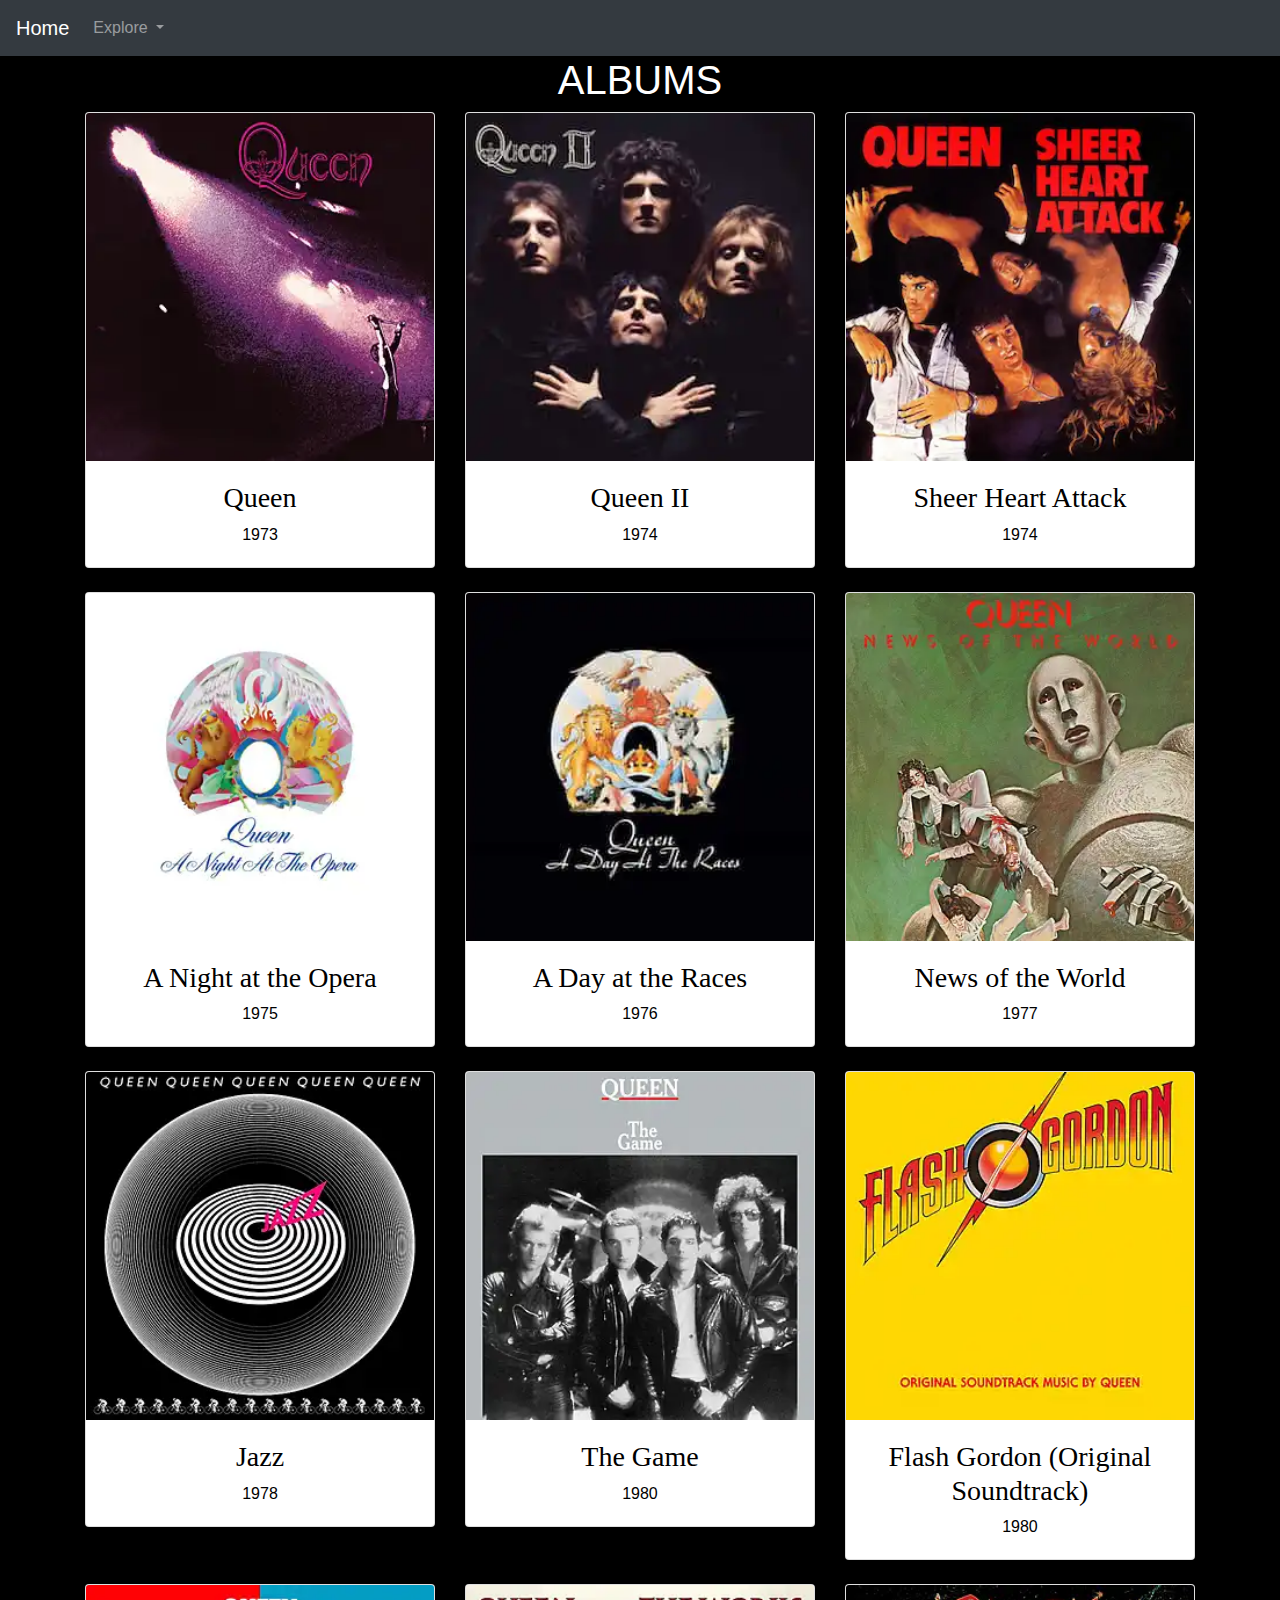
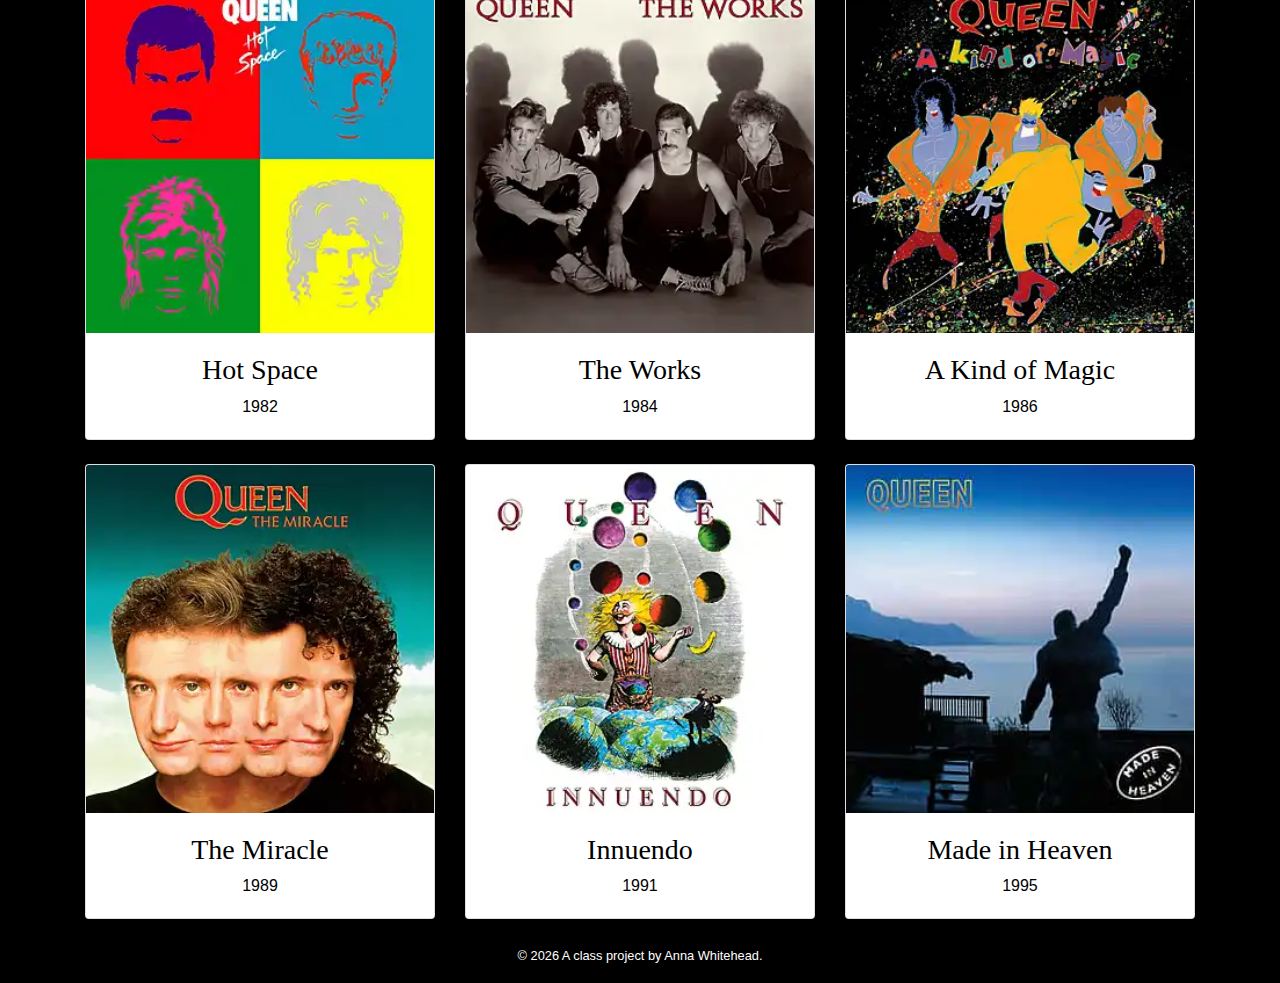
==== commit 728de320: "ann-final" ====
--- a/docs/albums.html
+++ b/docs/albums.html
@@ -2,17 +2,19 @@
 <html lang="en">
 <!-- A Intro to Coding for Journalists class project -->
 <head>
-  <title> QUEEN </title>
+  <title> ALBUMS </title>
   <meta name="description" content="Default description">
   <meta charset="utf-8">
   <meta http-equiv="X-UA-Compatible" content="IE=edge" />
   <meta name="viewport" content="width=device-width, initial-scale=1, maximum-scale=1">
   <link rel="stylesheet" href="css/main.css">
+  <link href="https://fonts.googleapis.com/css?family=Rock+Salt&display=swap" rel="stylesheet">
 </head>
 <body>
   <nav class="navbar navbar-expand-lg navbar-dark bg-dark">
   <a class="navbar-brand" href="index.html">Home</a>
-  <button class="navbar-toggler" type="button" data-toggle="collapse" data-target="#navbarNavDropdown" aria-controls="navbarNavDropdown" aria-expanded="false" aria-label="Toggle navigation">
+  <button class="navbar-toggler" type="button" data-toggle="collapse" data-target="#navbarNavDropdown" 
+  aria-controls="navbarNavDropdown" aria-expanded="false" aria-label="Toggle navigation">
     <span class="navbar-toggler-icon"></span>
   </button>
   <div class="collapse navbar-collapse" id="navbarNavDropdown">
@@ -27,7 +29,6 @@
           <a class="dropdown-item" href="roger-taylor.html">Roger Taylor</a>
           <a class="dropdown-item" href="john-deacon.html">John Deacon</a>
           <a class="dropdown-item" href="albums.html">Albums</a>
-          <a class="dropdown-item" href="tour-dates.html"> Tour Dates</a>
         </div>
       </li>
     </ul>
@@ -37,6 +38,9 @@
 
   
 
+<title> ALBUMS </title>
+
+<h1 class="albums text-center">ALBUMS</h1>
 
 <div class="container">
   <div class="row">
@@ -45,7 +49,8 @@
     <div class="card">
       <img src="img/discs/Queen_Queen.png" class="card-img-top" alt="...">
       <div class="card-body">
-        <p class="card-text">Some quick example text to build on the card title and make up the bulk of the card's content.</p>
+        <h3 class="album-title text-center"> Queen </h3>
+        <p class="card-text text-center"> 1973 </p>
       </div>
     </div>
   </div>
@@ -55,7 +60,8 @@
     <div class="card">
       <img src="img/discs/Queen_Queen_II.jpg" class="card-img-top" alt="...">
       <div class="card-body">
-        <p class="card-text">Some quick example text to build on the card title and make up the bulk of the card's content.</p>
+        <h3 class="album-title text-center"> Queen II </h3>
+        <p class="card-text text-center"> 1974 </p>
       </div>
     </div>
   </div>
@@ -65,7 +71,8 @@
     <div class="card">
       <img src="img/discs/Queen_Sheer_Heart_Attack.png" class="card-img-top" alt="...">
       <div class="card-body">
-        <p class="card-text">Some quick example text to build on the card title and make up the bulk of the card's content.</p>
+        <h3 class="album-title text-center"> Sheer Heart Attack </h3>
+        <p class="card-text text-center"> 1974 </p>
       </div>
     </div>
   </div>
@@ -75,7 +82,8 @@
     <div class="card">
       <img src="img/discs/Queen_A_Night_At_The_Opera.png" class="card-img-top" alt="...">
       <div class="card-body">
-        <p class="card-text">Some quick example text to build on the card title and make up the bulk of the card's content.</p>
+        <h3 class="album-title text-center"> A Night at the Opera </h3>
+        <p class="card-text text-center"> 1975 </p>
       </div>
     </div>
   </div>
@@ -85,7 +93,8 @@
     <div class="card">
       <img src="img/discs/Queen_A_Day_at_the_Races.jpg" class="card-img-top" alt="...">
       <div class="card-body">
-        <p class="card-text">Some quick example text to build on the card title and make up the bulk of the card's content.</p>
+        <h3 class="album-title text-center"> A Day at the Races </h3>
+        <p class="card-text text-center"> 1976 </p>
       </div>
     </div>
   </div>
@@ -95,7 +104,8 @@
     <div class="card">
       <img src="img/discs/Queen_News_Of_The_World.png" class="card-img-top" alt="...">
       <div class="card-body">
-        <p class="card-text">Some quick example text to build on the card title and make up the bulk of the card's content.</p>
+        <h3 class="album-title text-center"> News of the World </h3>
+        <p class="card-text text-center"> 1977 </p>
       </div>
     </div>
   </div>
@@ -105,7 +115,8 @@
     <div class="card">
       <img src="img/discs/Queen_Jazz.png" class="card-img-top" alt="...">
       <div class="card-body">
-        <p class="card-text">Some quick example text to build on the card title and make up the bulk of the card's content.</p>
+        <h3 class="album-title text-center"> Jazz </h3>
+        <p class="card-text text-center"> 1978 </p>
       </div>
     </div>
   </div>
@@ -115,7 +126,8 @@
     <div class="card">
       <img src="img/discs/Queen_The_Game.png" class="card-img-top" alt="...">
       <div class="card-body">
-        <p class="card-text">Some quick example text to build on the card title and make up the bulk of the card's content.</p>
+        <h3 class="album-title text-center"> The Game </h3>
+        <p class="card-text text-center"> 1980 </p>
       </div>
     </div>
   </div>
@@ -125,7 +137,8 @@
     <div class="card">
       <img src="img/discs/Queen_Flash_Gordon.png" class="card-img-top" alt="...">
       <div class="card-body">
-        <p class="card-text">Some quick example text to build on the card title and make up the bulk of the card's content.</p>
+        <h3 class="album-title text-center"> Flash Gordon (Original Soundtrack) </h3>
+        <p class="card-text text-center"> 1980 </p>
       </div>
     </div>
   </div>
@@ -135,7 +148,8 @@
     <div class="card">
       <img src="img/discs/Queen_Hot_Space.png" class="card-img-top" alt="...">
       <div class="card-body">
-        <p class="card-text">Some quick example text to build on the card title and make up the bulk of the card's content.</p>
+        <h3 class="album-title text-center"> Hot Space </h3>
+        <p class="card-text text-center"> 1982 </p>
       </div>
     </div>
   </div>
@@ -145,7 +159,8 @@
     <div class="card">
       <img src="img/discs/Queen_The_Works.png" class="card-img-top" alt="...">
       <div class="card-body">
-        <p class="card-text">Some quick example text to build on the card title and make up the bulk of the card's content.</p>
+        <h3 class="album-title text-center"> The Works </h3>
+        <p class="card-text text-center"> 1984 </p>
       </div>
     </div>
   </div>
@@ -155,7 +170,8 @@
     <div class="card">
       <img src="img/discs/Queen_A_Kind_Of_Magic.png" class="card-img-top" alt="...">
       <div class="card-body">
-        <p class="card-text">Some quick example text to build on the card title and make up the bulk of the card's content.</p>
+        <h3 class="album-title text-center"> A Kind of Magic </h3>
+        <p class="card-text text-center"> 1986 </p>
       </div>
     </div>
   </div>
@@ -165,7 +181,8 @@
     <div class="card">
       <img src="img/discs/Queen_The_Miracle.png" class="card-img-top" alt="...">
       <div class="card-body">
-        <p class="card-text">Some quick example text to build on the card title and make up the bulk of the card's content.</p>
+        <h3 class="album-title text-center"> The Miracle </h3>
+        <p class="card-text text-center"> 1989 </p>
       </div>
     </div>
   </div>
@@ -175,7 +192,8 @@
     <div class="card">
       <img src="img/discs/Queen_Innuendo.png" class="card-img-top" alt="...">
       <div class="card-body">
-        <p class="card-text">Some quick example text to build on the card title and make up the bulk of the card's content.</p>
+        <h3 class="album-title text-center"> Innuendo </h3>
+        <p class="card-text text-center"> 1991 </p>
       </div>
     </div>
   </div>
@@ -185,7 +203,8 @@
     <div class="card">
       <img src="img/discs/Queen_Made_in_Heaven.jpg" class="card-img-top" alt="...">
       <div class="card-body">
-        <p class="card-text">Some quick example text to build on the card title and make up the bulk of the card's content.</p>
+        <h3 class="album-title text-center"> Made in Heaven </h3>
+        <p class="card-text text-center"> 1995 </p>
       </div>
     </div>
   </div>
--- a/docs/css/main.css
+++ b/docs/css/main.css
@@ -3,5 +3,5 @@
  * Copyright 2011-2019 The Bootstrap Authors
  * Copyright 2011-2019 Twitter, Inc.
  * Licensed under MIT (https://github.com/twbs/bootstrap/blob/master/LICENSE)
- */:root{--blue:#007bff;--indigo:#6610f2;--purple:#6f42c1;--pink:#e83e8c;--red:#dc3545;--orange:#fd7e14;--yellow:#ffc107;--green:#28a745;--teal:#20c997;--cyan:#17a2b8;--white:#fff;--gray:#6c757d;--gray-dark:#343a40;--primary:#007bff;--secondary:#6c757d;--success:#28a745;--info:#17a2b8;--warning:#ffc107;--danger:#dc3545;--light:#f8f9fa;--dark:#343a40;--breakpoint-xs:0;--breakpoint-sm:576px;--breakpoint-md:768px;--breakpoint-lg:992px;--breakpoint-xl:1200px;--font-family-sans-serif:-apple-system,BlinkMacSystemFont,"Segoe UI",Roboto,"Helvetica Neue",Arial,"Noto Sans",sans-serif,"Apple Color Emoji","Segoe UI Emoji","Segoe UI Symbol","Noto Color Emoji";--font-family-monospace:SFMono-Regular,Menlo,Monaco,Consolas,"Liberation Mono","Courier New",monospace}*,:after,:before{box-sizing:border-box}html{font-family:sans-serif;line-height:1.15;-webkit-text-size-adjust:100%;-webkit-tap-highlight-color:rgba(0,0,0,0)}article,aside,figcaption,figure,footer,header,hgroup,main,nav,section{display:block}body{margin:0;font-family:-apple-system,BlinkMacSystemFont,Segoe UI,Roboto,Helvetica Neue,Arial,Noto Sans,sans-serif,Apple Color Emoji,Segoe UI Emoji,Segoe UI Symbol,Noto Color Emoji;font-size:1rem;font-weight:400;line-height:1.5;color:#fff;text-align:left;background-color:#000}[tabindex="-1"]:focus{outline:0!important}hr{box-sizing:content-box;height:0;overflow:visible}h1,h2,h3,h4,h5,h6{margin-top:0;margin-bottom:.5rem}p{margin-top:0;margin-bottom:1rem}abbr[data-original-title],abbr[title]{text-decoration:underline;-webkit-text-decoration:underline dotted;-moz-text-decoration:underline dotted;text-decoration:underline dotted;cursor:help;border-bottom:0;text-decoration-skip-ink:none}address{font-style:normal;line-height:inherit}address,dl,ol,ul{margin-bottom:1rem}dl,ol,ul{margin-top:0}ol ol,ol ul,ul ol,ul ul{margin-bottom:0}dt{font-weight:700}dd{margin-bottom:.5rem;margin-left:0}blockquote{margin:0 0 1rem}b,strong{font-weight:bolder}small{font-size:80%}sub,sup{position:relative;font-size:75%;line-height:0;vertical-align:baseline}sub{bottom:-.25em}sup{top:-.5em}a{color:#007bff;text-decoration:none;background-color:transparent}a:hover{color:#0056b3;text-decoration:underline}a:not([href]):not([tabindex]){color:inherit;text-decoration:none}a:not([href]):not([tabindex]):focus,a:not([href]):not([tabindex]):hover{color:inherit;text-decoration:none}a:not([href]):not([tabindex]):focus{outline:0}code,kbd,pre,samp{font-family:SFMono-Regular,Menlo,Monaco,Consolas,Liberation Mono,Courier New,monospace;font-size:1em}pre{margin-top:0;margin-bottom:1rem;overflow:auto}figure{margin:0 0 1rem}img{border-style:none}img,svg{vertical-align:middle}svg{overflow:hidden}table{border-collapse:collapse}caption{padding-top:.75rem;padding-bottom:.75rem;color:#6c757d;text-align:left;caption-side:bottom}th{text-align:inherit}label{display:inline-block;margin-bottom:.5rem}button{border-radius:0}button:focus{outline:1px dotted;outline:5px auto -webkit-focus-ring-color}button,input,optgroup,select,textarea{margin:0;font-family:inherit;font-size:inherit;line-height:inherit}button,input{overflow:visible}button,select{text-transform:none}select{word-wrap:normal}[type=button],[type=reset],[type=submit],button{-webkit-appearance:button}[type=button]:not(:disabled),[type=reset]:not(:disabled),[type=submit]:not(:disabled),button:not(:disabled){cursor:pointer}[type=button]::-moz-focus-inner,[type=reset]::-moz-focus-inner,[type=submit]::-moz-focus-inner,button::-moz-focus-inner{padding:0;border-style:none}input[type=checkbox],input[type=radio]{box-sizing:border-box;padding:0}input[type=date],input[type=datetime-local],input[type=month],input[type=time]{-webkit-appearance:listbox}textarea{overflow:auto;resize:vertical}fieldset{min-width:0;padding:0;margin:0;border:0}legend{display:block;width:100%;max-width:100%;padding:0;margin-bottom:.5rem;font-size:1.5rem;line-height:inherit;color:inherit;white-space:normal}progress{vertical-align:baseline}[type=number]::-webkit-inner-spin-button,[type=number]::-webkit-outer-spin-button{height:auto}[type=search]{outline-offset:-2px;-webkit-appearance:none}[type=search]::-webkit-search-decoration{-webkit-appearance:none}::-webkit-file-upload-button{font:inherit;-webkit-appearance:button}output{display:inline-block}summary{display:list-item;cursor:pointer}template{display:none}[hidden]{display:none!important}.h1,.h2,.h3,.h4,.h5,.h6,h1,h2,h3,h4,h5,h6{margin-bottom:.5rem;font-weight:500;line-height:1.2}.h1,h1{font-size:2.5rem}.h2,h2{font-size:2rem}.h3,h3{font-size:1.75rem}.h4,h4{font-size:1.5rem}.h5,h5{font-size:1.25rem}.h6,h6{font-size:1rem}.lead{font-size:1.25rem;font-weight:300}.display-1{font-size:6rem}.display-1,.display-2{font-weight:300;line-height:1.2}.display-2{font-size:5.5rem}.display-3{font-size:4.5rem}.display-3,.display-4{font-weight:300;line-height:1.2}.display-4{font-size:3.5rem}hr{margin-top:1rem;margin-bottom:1rem;border:0;border-top:1px solid rgba(0,0,0,.1)}.small,small{font-size:80%;font-weight:400}.mark,mark{padding:.2em;background-color:#fcf8e3}.list-inline,.list-unstyled{padding-left:0;list-style:none}.list-inline-item{display:inline-block}.list-inline-item:not(:last-child){margin-right:.5rem}.initialism{font-size:90%;text-transform:uppercase}.blockquote{margin-bottom:1rem;font-size:1.25rem}.blockquote-footer{display:block;font-size:80%;color:#6c757d}.blockquote-footer:before{content:"\2014\00A0"}.img-fluid,.img-thumbnail{max-width:100%;height:auto}.img-thumbnail{padding:.25rem;background-color:#000;border:1px solid #dee2e6;border-radius:.25rem}.figure{display:inline-block}.figure-img{margin-bottom:.5rem;line-height:1}.figure-caption{font-size:90%;color:#6c757d}code{font-size:87.5%;color:#e83e8c;word-break:break-word}a>code{color:inherit}kbd{padding:.2rem .4rem;font-size:87.5%;color:#fff;background-color:#212529;border-radius:.2rem}kbd kbd{padding:0;font-size:100%;font-weight:700}pre{display:block;font-size:87.5%;color:#212529}pre code{font-size:inherit;color:inherit;word-break:normal}.pre-scrollable{max-height:340px;overflow-y:scroll}.container{width:100%;padding-right:15px;padding-left:15px;margin-right:auto;margin-left:auto}@media (min-width:576px){.container{max-width:540px}}@media (min-width:768px){.container{max-width:720px}}@media (min-width:992px){.container{max-width:960px}}@media (min-width:1200px){.container{max-width:1140px}}.container-fluid{width:100%;padding-right:15px;padding-left:15px;margin-right:auto;margin-left:auto}.row{display:-webkit-flex;display:-ms-flexbox;display:flex;-webkit-flex-wrap:wrap;-ms-flex-wrap:wrap;flex-wrap:wrap;margin-right:-15px;margin-left:-15px}.no-gutters{margin-right:0;margin-left:0}.no-gutters>.col,.no-gutters>[class*=col-]{padding-right:0;padding-left:0}.col,.col-1,.col-2,.col-3,.col-4,.col-5,.col-6,.col-7,.col-8,.col-9,.col-10,.col-11,.col-12,.col-auto,.col-lg,.col-lg-1,.col-lg-2,.col-lg-3,.col-lg-4,.col-lg-5,.col-lg-6,.col-lg-7,.col-lg-8,.col-lg-9,.col-lg-10,.col-lg-11,.col-lg-12,.col-lg-auto,.col-md,.col-md-1,.col-md-2,.col-md-3,.col-md-4,.col-md-5,.col-md-6,.col-md-7,.col-md-8,.col-md-9,.col-md-10,.col-md-11,.col-md-12,.col-md-auto,.col-sm,.col-sm-1,.col-sm-2,.col-sm-3,.col-sm-4,.col-sm-5,.col-sm-6,.col-sm-7,.col-sm-8,.col-sm-9,.col-sm-10,.col-sm-11,.col-sm-12,.col-sm-auto,.col-xl,.col-xl-1,.col-xl-2,.col-xl-3,.col-xl-4,.col-xl-5,.col-xl-6,.col-xl-7,.col-xl-8,.col-xl-9,.col-xl-10,.col-xl-11,.col-xl-12,.col-xl-auto{position:relative;width:100%;padding-right:15px;padding-left:15px}.col{-webkit-flex-basis:0;-ms-flex-preferred-size:0;flex-basis:0;-webkit-flex-grow:1;-ms-flex-positive:1;flex-grow:1;max-width:100%}.col-auto{-webkit-flex:0 0 auto;-ms-flex:0 0 auto;flex:0 0 auto;width:auto;max-width:100%}.col-1{-webkit-flex:0 0 8.33333%;-ms-flex:0 0 8.33333%;flex:0 0 8.33333%;max-width:8.33333%}.col-2{-webkit-flex:0 0 16.66667%;-ms-flex:0 0 16.66667%;flex:0 0 16.66667%;max-width:16.66667%}.col-3{-webkit-flex:0 0 25%;-ms-flex:0 0 25%;flex:0 0 25%;max-width:25%}.col-4{-webkit-flex:0 0 33.33333%;-ms-flex:0 0 33.33333%;flex:0 0 33.33333%;max-width:33.33333%}.col-5{-webkit-flex:0 0 41.66667%;-ms-flex:0 0 41.66667%;flex:0 0 41.66667%;max-width:41.66667%}.col-6{-webkit-flex:0 0 50%;-ms-flex:0 0 50%;flex:0 0 50%;max-width:50%}.col-7{-webkit-flex:0 0 58.33333%;-ms-flex:0 0 58.33333%;flex:0 0 58.33333%;max-width:58.33333%}.col-8{-webkit-flex:0 0 66.66667%;-ms-flex:0 0 66.66667%;flex:0 0 66.66667%;max-width:66.66667%}.col-9{-webkit-flex:0 0 75%;-ms-flex:0 0 75%;flex:0 0 75%;max-width:75%}.col-10{-webkit-flex:0 0 83.33333%;-ms-flex:0 0 83.33333%;flex:0 0 83.33333%;max-width:83.33333%}.col-11{-webkit-flex:0 0 91.66667%;-ms-flex:0 0 91.66667%;flex:0 0 91.66667%;max-width:91.66667%}.col-12{-webkit-flex:0 0 100%;-ms-flex:0 0 100%;flex:0 0 100%;max-width:100%}.order-first{-webkit-order:-1;-ms-flex-order:-1;order:-1}.order-last{-webkit-order:13;-ms-flex-order:13;order:13}.order-0{-webkit-order:0;-ms-flex-order:0;order:0}.order-1{-webkit-order:1;-ms-flex-order:1;order:1}.order-2{-webkit-order:2;-ms-flex-order:2;order:2}.order-3{-webkit-order:3;-ms-flex-order:3;order:3}.order-4{-webkit-order:4;-ms-flex-order:4;order:4}.order-5{-webkit-order:5;-ms-flex-order:5;order:5}.order-6{-webkit-order:6;-ms-flex-order:6;order:6}.order-7{-webkit-order:7;-ms-flex-order:7;order:7}.order-8{-webkit-order:8;-ms-flex-order:8;order:8}.order-9{-webkit-order:9;-ms-flex-order:9;order:9}.order-10{-webkit-order:10;-ms-flex-order:10;order:10}.order-11{-webkit-order:11;-ms-flex-order:11;order:11}.order-12{-webkit-order:12;-ms-flex-order:12;order:12}.offset-1{margin-left:8.33333%}.offset-2{margin-left:16.66667%}.offset-3{margin-left:25%}.offset-4{margin-left:33.33333%}.offset-5{margin-left:41.66667%}.offset-6{margin-left:50%}.offset-7{margin-left:58.33333%}.offset-8{margin-left:66.66667%}.offset-9{margin-left:75%}.offset-10{margin-left:83.33333%}.offset-11{margin-left:91.66667%}@media (min-width:576px){.col-sm{-webkit-flex-basis:0;-ms-flex-preferred-size:0;flex-basis:0;-webkit-flex-grow:1;-ms-flex-positive:1;flex-grow:1;max-width:100%}.col-sm-auto{-webkit-flex:0 0 auto;-ms-flex:0 0 auto;flex:0 0 auto;width:auto;max-width:100%}.col-sm-1{-webkit-flex:0 0 8.33333%;-ms-flex:0 0 8.33333%;flex:0 0 8.33333%;max-width:8.33333%}.col-sm-2{-webkit-flex:0 0 16.66667%;-ms-flex:0 0 16.66667%;flex:0 0 16.66667%;max-width:16.66667%}.col-sm-3{-webkit-flex:0 0 25%;-ms-flex:0 0 25%;flex:0 0 25%;max-width:25%}.col-sm-4{-webkit-flex:0 0 33.33333%;-ms-flex:0 0 33.33333%;flex:0 0 33.33333%;max-width:33.33333%}.col-sm-5{-webkit-flex:0 0 41.66667%;-ms-flex:0 0 41.66667%;flex:0 0 41.66667%;max-width:41.66667%}.col-sm-6{-webkit-flex:0 0 50%;-ms-flex:0 0 50%;flex:0 0 50%;max-width:50%}.col-sm-7{-webkit-flex:0 0 58.33333%;-ms-flex:0 0 58.33333%;flex:0 0 58.33333%;max-width:58.33333%}.col-sm-8{-webkit-flex:0 0 66.66667%;-ms-flex:0 0 66.66667%;flex:0 0 66.66667%;max-width:66.66667%}.col-sm-9{-webkit-flex:0 0 75%;-ms-flex:0 0 75%;flex:0 0 75%;max-width:75%}.col-sm-10{-webkit-flex:0 0 83.33333%;-ms-flex:0 0 83.33333%;flex:0 0 83.33333%;max-width:83.33333%}.col-sm-11{-webkit-flex:0 0 91.66667%;-ms-flex:0 0 91.66667%;flex:0 0 91.66667%;max-width:91.66667%}.col-sm-12{-webkit-flex:0 0 100%;-ms-flex:0 0 100%;flex:0 0 100%;max-width:100%}.order-sm-first{-webkit-order:-1;-ms-flex-order:-1;order:-1}.order-sm-last{-webkit-order:13;-ms-flex-order:13;order:13}.order-sm-0{-webkit-order:0;-ms-flex-order:0;order:0}.order-sm-1{-webkit-order:1;-ms-flex-order:1;order:1}.order-sm-2{-webkit-order:2;-ms-flex-order:2;order:2}.order-sm-3{-webkit-order:3;-ms-flex-order:3;order:3}.order-sm-4{-webkit-order:4;-ms-flex-order:4;order:4}.order-sm-5{-webkit-order:5;-ms-flex-order:5;order:5}.order-sm-6{-webkit-order:6;-ms-flex-order:6;order:6}.order-sm-7{-webkit-order:7;-ms-flex-order:7;order:7}.order-sm-8{-webkit-order:8;-ms-flex-order:8;order:8}.order-sm-9{-webkit-order:9;-ms-flex-order:9;order:9}.order-sm-10{-webkit-order:10;-ms-flex-order:10;order:10}.order-sm-11{-webkit-order:11;-ms-flex-order:11;order:11}.order-sm-12{-webkit-order:12;-ms-flex-order:12;order:12}.offset-sm-0{margin-left:0}.offset-sm-1{margin-left:8.33333%}.offset-sm-2{margin-left:16.66667%}.offset-sm-3{margin-left:25%}.offset-sm-4{margin-left:33.33333%}.offset-sm-5{margin-left:41.66667%}.offset-sm-6{margin-left:50%}.offset-sm-7{margin-left:58.33333%}.offset-sm-8{margin-left:66.66667%}.offset-sm-9{margin-left:75%}.offset-sm-10{margin-left:83.33333%}.offset-sm-11{margin-left:91.66667%}}@media (min-width:768px){.col-md{-webkit-flex-basis:0;-ms-flex-preferred-size:0;flex-basis:0;-webkit-flex-grow:1;-ms-flex-positive:1;flex-grow:1;max-width:100%}.col-md-auto{-webkit-flex:0 0 auto;-ms-flex:0 0 auto;flex:0 0 auto;width:auto;max-width:100%}.col-md-1{-webkit-flex:0 0 8.33333%;-ms-flex:0 0 8.33333%;flex:0 0 8.33333%;max-width:8.33333%}.col-md-2{-webkit-flex:0 0 16.66667%;-ms-flex:0 0 16.66667%;flex:0 0 16.66667%;max-width:16.66667%}.col-md-3{-webkit-flex:0 0 25%;-ms-flex:0 0 25%;flex:0 0 25%;max-width:25%}.col-md-4{-webkit-flex:0 0 33.33333%;-ms-flex:0 0 33.33333%;flex:0 0 33.33333%;max-width:33.33333%}.col-md-5{-webkit-flex:0 0 41.66667%;-ms-flex:0 0 41.66667%;flex:0 0 41.66667%;max-width:41.66667%}.col-md-6{-webkit-flex:0 0 50%;-ms-flex:0 0 50%;flex:0 0 50%;max-width:50%}.col-md-7{-webkit-flex:0 0 58.33333%;-ms-flex:0 0 58.33333%;flex:0 0 58.33333%;max-width:58.33333%}.col-md-8{-webkit-flex:0 0 66.66667%;-ms-flex:0 0 66.66667%;flex:0 0 66.66667%;max-width:66.66667%}.col-md-9{-webkit-flex:0 0 75%;-ms-flex:0 0 75%;flex:0 0 75%;max-width:75%}.col-md-10{-webkit-flex:0 0 83.33333%;-ms-flex:0 0 83.33333%;flex:0 0 83.33333%;max-width:83.33333%}.col-md-11{-webkit-flex:0 0 91.66667%;-ms-flex:0 0 91.66667%;flex:0 0 91.66667%;max-width:91.66667%}.col-md-12{-webkit-flex:0 0 100%;-ms-flex:0 0 100%;flex:0 0 100%;max-width:100%}.order-md-first{-webkit-order:-1;-ms-flex-order:-1;order:-1}.order-md-last{-webkit-order:13;-ms-flex-order:13;order:13}.order-md-0{-webkit-order:0;-ms-flex-order:0;order:0}.order-md-1{-webkit-order:1;-ms-flex-order:1;order:1}.order-md-2{-webkit-order:2;-ms-flex-order:2;order:2}.order-md-3{-webkit-order:3;-ms-flex-order:3;order:3}.order-md-4{-webkit-order:4;-ms-flex-order:4;order:4}.order-md-5{-webkit-order:5;-ms-flex-order:5;order:5}.order-md-6{-webkit-order:6;-ms-flex-order:6;order:6}.order-md-7{-webkit-order:7;-ms-flex-order:7;order:7}.order-md-8{-webkit-order:8;-ms-flex-order:8;order:8}.order-md-9{-webkit-order:9;-ms-flex-order:9;order:9}.order-md-10{-webkit-order:10;-ms-flex-order:10;order:10}.order-md-11{-webkit-order:11;-ms-flex-order:11;order:11}.order-md-12{-webkit-order:12;-ms-flex-order:12;order:12}.offset-md-0{margin-left:0}.offset-md-1{margin-left:8.33333%}.offset-md-2{margin-left:16.66667%}.offset-md-3{margin-left:25%}.offset-md-4{margin-left:33.33333%}.offset-md-5{margin-left:41.66667%}.offset-md-6{margin-left:50%}.offset-md-7{margin-left:58.33333%}.offset-md-8{margin-left:66.66667%}.offset-md-9{margin-left:75%}.offset-md-10{margin-left:83.33333%}.offset-md-11{margin-left:91.66667%}}@media (min-width:992px){.col-lg{-webkit-flex-basis:0;-ms-flex-preferred-size:0;flex-basis:0;-webkit-flex-grow:1;-ms-flex-positive:1;flex-grow:1;max-width:100%}.col-lg-auto{-webkit-flex:0 0 auto;-ms-flex:0 0 auto;flex:0 0 auto;width:auto;max-width:100%}.col-lg-1{-webkit-flex:0 0 8.33333%;-ms-flex:0 0 8.33333%;flex:0 0 8.33333%;max-width:8.33333%}.col-lg-2{-webkit-flex:0 0 16.66667%;-ms-flex:0 0 16.66667%;flex:0 0 16.66667%;max-width:16.66667%}.col-lg-3{-webkit-flex:0 0 25%;-ms-flex:0 0 25%;flex:0 0 25%;max-width:25%}.col-lg-4{-webkit-flex:0 0 33.33333%;-ms-flex:0 0 33.33333%;flex:0 0 33.33333%;max-width:33.33333%}.col-lg-5{-webkit-flex:0 0 41.66667%;-ms-flex:0 0 41.66667%;flex:0 0 41.66667%;max-width:41.66667%}.col-lg-6{-webkit-flex:0 0 50%;-ms-flex:0 0 50%;flex:0 0 50%;max-width:50%}.col-lg-7{-webkit-flex:0 0 58.33333%;-ms-flex:0 0 58.33333%;flex:0 0 58.33333%;max-width:58.33333%}.col-lg-8{-webkit-flex:0 0 66.66667%;-ms-flex:0 0 66.66667%;flex:0 0 66.66667%;max-width:66.66667%}.col-lg-9{-webkit-flex:0 0 75%;-ms-flex:0 0 75%;flex:0 0 75%;max-width:75%}.col-lg-10{-webkit-flex:0 0 83.33333%;-ms-flex:0 0 83.33333%;flex:0 0 83.33333%;max-width:83.33333%}.col-lg-11{-webkit-flex:0 0 91.66667%;-ms-flex:0 0 91.66667%;flex:0 0 91.66667%;max-width:91.66667%}.col-lg-12{-webkit-flex:0 0 100%;-ms-flex:0 0 100%;flex:0 0 100%;max-width:100%}.order-lg-first{-webkit-order:-1;-ms-flex-order:-1;order:-1}.order-lg-last{-webkit-order:13;-ms-flex-order:13;order:13}.order-lg-0{-webkit-order:0;-ms-flex-order:0;order:0}.order-lg-1{-webkit-order:1;-ms-flex-order:1;order:1}.order-lg-2{-webkit-order:2;-ms-flex-order:2;order:2}.order-lg-3{-webkit-order:3;-ms-flex-order:3;order:3}.order-lg-4{-webkit-order:4;-ms-flex-order:4;order:4}.order-lg-5{-webkit-order:5;-ms-flex-order:5;order:5}.order-lg-6{-webkit-order:6;-ms-flex-order:6;order:6}.order-lg-7{-webkit-order:7;-ms-flex-order:7;order:7}.order-lg-8{-webkit-order:8;-ms-flex-order:8;order:8}.order-lg-9{-webkit-order:9;-ms-flex-order:9;order:9}.order-lg-10{-webkit-order:10;-ms-flex-order:10;order:10}.order-lg-11{-webkit-order:11;-ms-flex-order:11;order:11}.order-lg-12{-webkit-order:12;-ms-flex-order:12;order:12}.offset-lg-0{margin-left:0}.offset-lg-1{margin-left:8.33333%}.offset-lg-2{margin-left:16.66667%}.offset-lg-3{margin-left:25%}.offset-lg-4{margin-left:33.33333%}.offset-lg-5{margin-left:41.66667%}.offset-lg-6{margin-left:50%}.offset-lg-7{margin-left:58.33333%}.offset-lg-8{margin-left:66.66667%}.offset-lg-9{margin-left:75%}.offset-lg-10{margin-left:83.33333%}.offset-lg-11{margin-left:91.66667%}}@media (min-width:1200px){.col-xl{-webkit-flex-basis:0;-ms-flex-preferred-size:0;flex-basis:0;-webkit-flex-grow:1;-ms-flex-positive:1;flex-grow:1;max-width:100%}.col-xl-auto{-webkit-flex:0 0 auto;-ms-flex:0 0 auto;flex:0 0 auto;width:auto;max-width:100%}.col-xl-1{-webkit-flex:0 0 8.33333%;-ms-flex:0 0 8.33333%;flex:0 0 8.33333%;max-width:8.33333%}.col-xl-2{-webkit-flex:0 0 16.66667%;-ms-flex:0 0 16.66667%;flex:0 0 16.66667%;max-width:16.66667%}.col-xl-3{-webkit-flex:0 0 25%;-ms-flex:0 0 25%;flex:0 0 25%;max-width:25%}.col-xl-4{-webkit-flex:0 0 33.33333%;-ms-flex:0 0 33.33333%;flex:0 0 33.33333%;max-width:33.33333%}.col-xl-5{-webkit-flex:0 0 41.66667%;-ms-flex:0 0 41.66667%;flex:0 0 41.66667%;max-width:41.66667%}.col-xl-6{-webkit-flex:0 0 50%;-ms-flex:0 0 50%;flex:0 0 50%;max-width:50%}.col-xl-7{-webkit-flex:0 0 58.33333%;-ms-flex:0 0 58.33333%;flex:0 0 58.33333%;max-width:58.33333%}.col-xl-8{-webkit-flex:0 0 66.66667%;-ms-flex:0 0 66.66667%;flex:0 0 66.66667%;max-width:66.66667%}.col-xl-9{-webkit-flex:0 0 75%;-ms-flex:0 0 75%;flex:0 0 75%;max-width:75%}.col-xl-10{-webkit-flex:0 0 83.33333%;-ms-flex:0 0 83.33333%;flex:0 0 83.33333%;max-width:83.33333%}.col-xl-11{-webkit-flex:0 0 91.66667%;-ms-flex:0 0 91.66667%;flex:0 0 91.66667%;max-width:91.66667%}.col-xl-12{-webkit-flex:0 0 100%;-ms-flex:0 0 100%;flex:0 0 100%;max-width:100%}.order-xl-first{-webkit-order:-1;-ms-flex-order:-1;order:-1}.order-xl-last{-webkit-order:13;-ms-flex-order:13;order:13}.order-xl-0{-webkit-order:0;-ms-flex-order:0;order:0}.order-xl-1{-webkit-order:1;-ms-flex-order:1;order:1}.order-xl-2{-webkit-order:2;-ms-flex-order:2;order:2}.order-xl-3{-webkit-order:3;-ms-flex-order:3;order:3}.order-xl-4{-webkit-order:4;-ms-flex-order:4;order:4}.order-xl-5{-webkit-order:5;-ms-flex-order:5;order:5}.order-xl-6{-webkit-order:6;-ms-flex-order:6;order:6}.order-xl-7{-webkit-order:7;-ms-flex-order:7;order:7}.order-xl-8{-webkit-order:8;-ms-flex-order:8;order:8}.order-xl-9{-webkit-order:9;-ms-flex-order:9;order:9}.order-xl-10{-webkit-order:10;-ms-flex-order:10;order:10}.order-xl-11{-webkit-order:11;-ms-flex-order:11;order:11}.order-xl-12{-webkit-order:12;-ms-flex-order:12;order:12}.offset-xl-0{margin-left:0}.offset-xl-1{margin-left:8.33333%}.offset-xl-2{margin-left:16.66667%}.offset-xl-3{margin-left:25%}.offset-xl-4{margin-left:33.33333%}.offset-xl-5{margin-left:41.66667%}.offset-xl-6{margin-left:50%}.offset-xl-7{margin-left:58.33333%}.offset-xl-8{margin-left:66.66667%}.offset-xl-9{margin-left:75%}.offset-xl-10{margin-left:83.33333%}.offset-xl-11{margin-left:91.66667%}}.table{width:100%;margin-bottom:1rem;color:#fff}.table td,.table th{padding:.75rem;vertical-align:top;border-top:1px solid #dee2e6}.table thead th{vertical-align:bottom;border-bottom:2px solid #dee2e6}.table tbody+tbody{border-top:2px solid #dee2e6}.table-sm td,.table-sm th{padding:.3rem}.table-bordered,.table-bordered td,.table-bordered th{border:1px solid #dee2e6}.table-bordered thead td,.table-bordered thead th{border-bottom-width:2px}.table-borderless tbody+tbody,.table-borderless td,.table-borderless th,.table-borderless thead th{border:0}.table-striped tbody tr:nth-of-type(odd){background-color:rgba(0,0,0,.05)}.table-hover tbody tr:hover{color:#fff;background-color:rgba(0,0,0,.075)}.table-primary,.table-primary>td,.table-primary>th{background-color:#b8daff}.table-primary tbody+tbody,.table-primary td,.table-primary th,.table-primary thead th{border-color:#7abaff}.table-hover .table-primary:hover{background-color:#9fcdff}.table-hover .table-primary:hover>td,.table-hover .table-primary:hover>th{background-color:#9fcdff}.table-secondary,.table-secondary>td,.table-secondary>th{background-color:#d6d8db}.table-secondary tbody+tbody,.table-secondary td,.table-secondary th,.table-secondary thead th{border-color:#b3b7bb}.table-hover .table-secondary:hover{background-color:#c8cbcf}.table-hover .table-secondary:hover>td,.table-hover .table-secondary:hover>th{background-color:#c8cbcf}.table-success,.table-success>td,.table-success>th{background-color:#c3e6cb}.table-success tbody+tbody,.table-success td,.table-success th,.table-success thead th{border-color:#8fd19e}.table-hover .table-success:hover{background-color:#b1dfbb}.table-hover .table-success:hover>td,.table-hover .table-success:hover>th{background-color:#b1dfbb}.table-info,.table-info>td,.table-info>th{background-color:#bee5eb}.table-info tbody+tbody,.table-info td,.table-info th,.table-info thead th{border-color:#86cfda}.table-hover .table-info:hover{background-color:#abdde5}.table-hover .table-info:hover>td,.table-hover .table-info:hover>th{background-color:#abdde5}.table-warning,.table-warning>td,.table-warning>th{background-color:#ffeeba}.table-warning tbody+tbody,.table-warning td,.table-warning th,.table-warning thead th{border-color:#ffdf7e}.table-hover .table-warning:hover{background-color:#ffe8a1}.table-hover .table-warning:hover>td,.table-hover .table-warning:hover>th{background-color:#ffe8a1}.table-danger,.table-danger>td,.table-danger>th{background-color:#f5c6cb}.table-danger tbody+tbody,.table-danger td,.table-danger th,.table-danger thead th{border-color:#ed969e}.table-hover .table-danger:hover{background-color:#f1b0b7}.table-hover .table-danger:hover>td,.table-hover .table-danger:hover>th{background-color:#f1b0b7}.table-light,.table-light>td,.table-light>th{background-color:#fdfdfe}.table-light tbody+tbody,.table-light td,.table-light th,.table-light thead th{border-color:#fbfcfc}.table-hover .table-light:hover{background-color:#ececf6}.table-hover .table-light:hover>td,.table-hover .table-light:hover>th{background-color:#ececf6}.table-dark,.table-dark>td,.table-dark>th{background-color:#c6c8ca}.table-dark tbody+tbody,.table-dark td,.table-dark th,.table-dark thead th{border-color:#95999c}.table-hover .table-dark:hover{background-color:#b9bbbe}.table-hover .table-dark:hover>td,.table-hover .table-dark:hover>th{background-color:#b9bbbe}.table-active,.table-active>td,.table-active>th{background-color:rgba(0,0,0,.075)}.table-hover .table-active:hover{background-color:rgba(0,0,0,.075)}.table-hover .table-active:hover>td,.table-hover .table-active:hover>th{background-color:rgba(0,0,0,.075)}.table .thead-dark th{color:#fff;background-color:#343a40;border-color:#454d55}.table .thead-light th{color:#495057;background-color:#e9ecef;border-color:#dee2e6}.table-dark{color:#fff;background-color:#343a40}.table-dark td,.table-dark th,.table-dark thead th{border-color:#454d55}.table-dark.table-bordered{border:0}.table-dark.table-striped tbody tr:nth-of-type(odd){background-color:hsla(0,0%,100%,.05)}.table-dark.table-hover tbody tr:hover{color:#fff;background-color:hsla(0,0%,100%,.075)}@media (max-width:575.98px){.table-responsive-sm{display:block;width:100%;overflow-x:auto;-webkit-overflow-scrolling:touch}.table-responsive-sm>.table-bordered{border:0}}@media (max-width:767.98px){.table-responsive-md{display:block;width:100%;overflow-x:auto;-webkit-overflow-scrolling:touch}.table-responsive-md>.table-bordered{border:0}}@media (max-width:991.98px){.table-responsive-lg{display:block;width:100%;overflow-x:auto;-webkit-overflow-scrolling:touch}.table-responsive-lg>.table-bordered{border:0}}@media (max-width:1199.98px){.table-responsive-xl{display:block;width:100%;overflow-x:auto;-webkit-overflow-scrolling:touch}.table-responsive-xl>.table-bordered{border:0}}.table-responsive{display:block;width:100%;overflow-x:auto;-webkit-overflow-scrolling:touch}.table-responsive>.table-bordered{border:0}.form-control{display:block;width:100%;height:calc(1.5em + .75rem + 2px);padding:.375rem .75rem;font-size:1rem;font-weight:400;line-height:1.5;color:#495057;background-color:#fff;background-clip:padding-box;border:1px solid #ced4da;border-radius:.25rem;transition:border-color .15s ease-in-out,box-shadow .15s ease-in-out}@media (prefers-reduced-motion:reduce){.form-control{transition:none}}.form-control::-ms-expand{background-color:transparent;border:0}.form-control:focus{color:#495057;background-color:#fff;border-color:#80bdff;outline:0;box-shadow:0 0 0 .2rem rgba(0,123,255,.25)}.form-control::-webkit-input-placeholder{color:#6c757d;opacity:1}.form-control::-moz-placeholder{color:#6c757d;opacity:1}.form-control:-ms-input-placeholder{color:#6c757d;opacity:1}.form-control::-ms-input-placeholder{color:#6c757d;opacity:1}.form-control::placeholder{color:#6c757d;opacity:1}.form-control:disabled,.form-control[readonly]{background-color:#e9ecef;opacity:1}select.form-control:focus::-ms-value{color:#495057;background-color:#fff}.form-control-file,.form-control-range{display:block;width:100%}.col-form-label{padding-top:calc(.375rem + 1px);padding-bottom:calc(.375rem + 1px);margin-bottom:0;font-size:inherit;line-height:1.5}.col-form-label-lg{padding-top:calc(.5rem + 1px);padding-bottom:calc(.5rem + 1px);font-size:1.25rem;line-height:1.5}.col-form-label-sm{padding-top:calc(.25rem + 1px);padding-bottom:calc(.25rem + 1px);font-size:.875rem;line-height:1.5}.form-control-plaintext{display:block;width:100%;padding-top:.375rem;padding-bottom:.375rem;margin-bottom:0;line-height:1.5;color:#fff;background-color:transparent;border:solid transparent;border-width:1px 0}.form-control-plaintext.form-control-lg,.form-control-plaintext.form-control-sm{padding-right:0;padding-left:0}.form-control-sm{height:calc(1.5em + .5rem + 2px);padding:.25rem .5rem;font-size:.875rem;line-height:1.5;border-radius:.2rem}.form-control-lg{height:calc(1.5em + 1rem + 2px);padding:.5rem 1rem;font-size:1.25rem;line-height:1.5;border-radius:.3rem}select.form-control[multiple],select.form-control[size]{height:auto}textarea.form-control{height:auto}.form-group{margin-bottom:1rem}.form-text{display:block;margin-top:.25rem}.form-row{display:-webkit-flex;display:-ms-flexbox;display:flex;-webkit-flex-wrap:wrap;-ms-flex-wrap:wrap;flex-wrap:wrap;margin-right:-5px;margin-left:-5px}.form-row>.col,.form-row>[class*=col-]{padding-right:5px;padding-left:5px}.form-check{position:relative;display:block;padding-left:1.25rem}.form-check-input{position:absolute;margin-top:.3rem;margin-left:-1.25rem}.form-check-input:disabled~.form-check-label{color:#6c757d}.form-check-label{margin-bottom:0}.form-check-inline{display:-webkit-inline-flex;display:-ms-inline-flexbox;display:inline-flex;-webkit-align-items:center;-ms-flex-align:center;align-items:center;padding-left:0;margin-right:.75rem}.form-check-inline .form-check-input{position:static;margin-top:0;margin-right:.3125rem;margin-left:0}.valid-feedback{display:none;width:100%;margin-top:.25rem;font-size:80%;color:#28a745}.valid-tooltip{position:absolute;top:100%;z-index:5;display:none;max-width:100%;padding:.25rem .5rem;margin-top:.1rem;font-size:.875rem;line-height:1.5;color:#fff;background-color:rgba(40,167,69,.9);border-radius:.25rem}.form-control.is-valid,.was-validated .form-control:valid{border-color:#28a745;padding-right:calc(1.5em + .75rem);background-image:url("data:image/svg+xml;charset=utf-8,%3Csvg xmlns='http://www.w3.org/2000/svg' viewBox='0 0 8 8'%3E%3Cpath fill='%2328a745' d='M2.3 6.73L.6 4.53c-.4-1.04.46-1.4 1.1-.8l1.1 1.4 3.4-3.8c.6-.63 1.6-.27 1.2.7l-4 4.6c-.43.5-.8.4-1.1.1z'/%3E%3C/svg%3E");background-repeat:no-repeat;background-position:100% calc(.375em + .1875rem);background-size:calc(.75em + .375rem) calc(.75em + .375rem)}.form-control.is-valid:focus,.was-validated .form-control:valid:focus{border-color:#28a745;box-shadow:0 0 0 .2rem rgba(40,167,69,.25)}.form-control.is-valid~.valid-feedback,.form-control.is-valid~.valid-tooltip,.was-validated .form-control:valid~.valid-feedback,.was-validated .form-control:valid~.valid-tooltip{display:block}.was-validated textarea.form-control:valid,textarea.form-control.is-valid{padding-right:calc(1.5em + .75rem);background-position:top calc(.375em + .1875rem) right calc(.375em + .1875rem)}.custom-select.is-valid,.was-validated .custom-select:valid{border-color:#28a745;padding-right:calc((3em + 2.25rem)/4 + 1.75rem);background:url("data:image/svg+xml;charset=utf-8,%3Csvg xmlns='http://www.w3.org/2000/svg' viewBox='0 0 4 5'%3E%3Cpath fill='%23343a40' d='M2 0L0 2h4zm0 5L0 3h4z'/%3E%3C/svg%3E") no-repeat right .75rem center/8px 10px,url("data:image/svg+xml;charset=utf-8,%3Csvg xmlns='http://www.w3.org/2000/svg' viewBox='0 0 8 8'%3E%3Cpath fill='%2328a745' d='M2.3 6.73L.6 4.53c-.4-1.04.46-1.4 1.1-.8l1.1 1.4 3.4-3.8c.6-.63 1.6-.27 1.2.7l-4 4.6c-.43.5-.8.4-1.1.1z'/%3E%3C/svg%3E") #fff no-repeat center right 1.75rem/calc(.75em + .375rem) calc(.75em + .375rem)}.custom-select.is-valid:focus,.was-validated .custom-select:valid:focus{border-color:#28a745;box-shadow:0 0 0 .2rem rgba(40,167,69,.25)}.custom-select.is-valid~.valid-feedback,.custom-select.is-valid~.valid-tooltip,.was-validated .custom-select:valid~.valid-feedback,.was-validated .custom-select:valid~.valid-tooltip{display:block}.form-control-file.is-valid~.valid-feedback,.form-control-file.is-valid~.valid-tooltip,.was-validated .form-control-file:valid~.valid-feedback,.was-validated .form-control-file:valid~.valid-tooltip{display:block}.form-check-input.is-valid~.form-check-label,.was-validated .form-check-input:valid~.form-check-label{color:#28a745}.form-check-input.is-valid~.valid-feedback,.form-check-input.is-valid~.valid-tooltip,.was-validated .form-check-input:valid~.valid-feedback,.was-validated .form-check-input:valid~.valid-tooltip{display:block}.custom-control-input.is-valid~.custom-control-label,.was-validated .custom-control-input:valid~.custom-control-label{color:#28a745}.custom-control-input.is-valid~.custom-control-label:before,.was-validated .custom-control-input:valid~.custom-control-label:before{border-color:#28a745}.custom-control-input.is-valid~.valid-feedback,.custom-control-input.is-valid~.valid-tooltip,.was-validated .custom-control-input:valid~.valid-feedback,.was-validated .custom-control-input:valid~.valid-tooltip{display:block}.custom-control-input.is-valid:checked~.custom-control-label:before,.was-validated .custom-control-input:valid:checked~.custom-control-label:before{border-color:#34ce57;background-color:#34ce57}.custom-control-input.is-valid:focus~.custom-control-label:before,.was-validated .custom-control-input:valid:focus~.custom-control-label:before{box-shadow:0 0 0 .2rem rgba(40,167,69,.25)}.custom-control-input.is-valid:focus:not(:checked)~.custom-control-label:before,.was-validated .custom-control-input:valid:focus:not(:checked)~.custom-control-label:before{border-color:#28a745}.custom-file-input.is-valid~.custom-file-label,.was-validated .custom-file-input:valid~.custom-file-label{border-color:#28a745}.custom-file-input.is-valid~.valid-feedback,.custom-file-input.is-valid~.valid-tooltip,.was-validated .custom-file-input:valid~.valid-feedback,.was-validated .custom-file-input:valid~.valid-tooltip{display:block}.custom-file-input.is-valid:focus~.custom-file-label,.was-validated .custom-file-input:valid:focus~.custom-file-label{border-color:#28a745;box-shadow:0 0 0 .2rem rgba(40,167,69,.25)}.invalid-feedback{display:none;width:100%;margin-top:.25rem;font-size:80%;color:#dc3545}.invalid-tooltip{position:absolute;top:100%;z-index:5;display:none;max-width:100%;padding:.25rem .5rem;margin-top:.1rem;font-size:.875rem;line-height:1.5;color:#fff;background-color:rgba(220,53,69,.9);border-radius:.25rem}.form-control.is-invalid,.was-validated .form-control:invalid{border-color:#dc3545;padding-right:calc(1.5em + .75rem);background-image:url("data:image/svg+xml;charset=utf-8,%3Csvg xmlns='http://www.w3.org/2000/svg' fill='%23dc3545' viewBox='-2 -2 7 7'%3E%3Cpath stroke='%23dc3545' d='M0 0l3 3m0-3L0 3'/%3E%3Ccircle r='.5'/%3E%3Ccircle cx='3' r='.5'/%3E%3Ccircle cy='3' r='.5'/%3E%3Ccircle cx='3' cy='3' r='.5'/%3E%3C/svg%3E");background-repeat:no-repeat;background-position:100% calc(.375em + .1875rem);background-size:calc(.75em + .375rem) calc(.75em + .375rem)}.form-control.is-invalid:focus,.was-validated .form-control:invalid:focus{border-color:#dc3545;box-shadow:0 0 0 .2rem rgba(220,53,69,.25)}.form-control.is-invalid~.invalid-feedback,.form-control.is-invalid~.invalid-tooltip,.was-validated .form-control:invalid~.invalid-feedback,.was-validated .form-control:invalid~.invalid-tooltip{display:block}.was-validated textarea.form-control:invalid,textarea.form-control.is-invalid{padding-right:calc(1.5em + .75rem);background-position:top calc(.375em + .1875rem) right calc(.375em + .1875rem)}.custom-select.is-invalid,.was-validated .custom-select:invalid{border-color:#dc3545;padding-right:calc((3em + 2.25rem)/4 + 1.75rem);background:url("data:image/svg+xml;charset=utf-8,%3Csvg xmlns='http://www.w3.org/2000/svg' viewBox='0 0 4 5'%3E%3Cpath fill='%23343a40' d='M2 0L0 2h4zm0 5L0 3h4z'/%3E%3C/svg%3E") no-repeat right .75rem center/8px 10px,url("data:image/svg+xml;charset=utf-8,%3Csvg xmlns='http://www.w3.org/2000/svg' fill='%23dc3545' viewBox='-2 -2 7 7'%3E%3Cpath stroke='%23dc3545' d='M0 0l3 3m0-3L0 3'/%3E%3Ccircle r='.5'/%3E%3Ccircle cx='3' r='.5'/%3E%3Ccircle cy='3' r='.5'/%3E%3Ccircle cx='3' cy='3' r='.5'/%3E%3C/svg%3E") #fff no-repeat center right 1.75rem/calc(.75em + .375rem) calc(.75em + .375rem)}.custom-select.is-invalid:focus,.was-validated .custom-select:invalid:focus{border-color:#dc3545;box-shadow:0 0 0 .2rem rgba(220,53,69,.25)}.custom-select.is-invalid~.invalid-feedback,.custom-select.is-invalid~.invalid-tooltip,.was-validated .custom-select:invalid~.invalid-feedback,.was-validated .custom-select:invalid~.invalid-tooltip{display:block}.form-control-file.is-invalid~.invalid-feedback,.form-control-file.is-invalid~.invalid-tooltip,.was-validated .form-control-file:invalid~.invalid-feedback,.was-validated .form-control-file:invalid~.invalid-tooltip{display:block}.form-check-input.is-invalid~.form-check-label,.was-validated .form-check-input:invalid~.form-check-label{color:#dc3545}.form-check-input.is-invalid~.invalid-feedback,.form-check-input.is-invalid~.invalid-tooltip,.was-validated .form-check-input:invalid~.invalid-feedback,.was-validated .form-check-input:invalid~.invalid-tooltip{display:block}.custom-control-input.is-invalid~.custom-control-label,.was-validated .custom-control-input:invalid~.custom-control-label{color:#dc3545}.custom-control-input.is-invalid~.custom-control-label:before,.was-validated .custom-control-input:invalid~.custom-control-label:before{border-color:#dc3545}.custom-control-input.is-invalid~.invalid-feedback,.custom-control-input.is-invalid~.invalid-tooltip,.was-validated .custom-control-input:invalid~.invalid-feedback,.was-validated .custom-control-input:invalid~.invalid-tooltip{display:block}.custom-control-input.is-invalid:checked~.custom-control-label:before,.was-validated .custom-control-input:invalid:checked~.custom-control-label:before{border-color:#e4606d;background-color:#e4606d}.custom-control-input.is-invalid:focus~.custom-control-label:before,.was-validated .custom-control-input:invalid:focus~.custom-control-label:before{box-shadow:0 0 0 .2rem rgba(220,53,69,.25)}.custom-control-input.is-invalid:focus:not(:checked)~.custom-control-label:before,.was-validated .custom-control-input:invalid:focus:not(:checked)~.custom-control-label:before{border-color:#dc3545}.custom-file-input.is-invalid~.custom-file-label,.was-validated .custom-file-input:invalid~.custom-file-label{border-color:#dc3545}.custom-file-input.is-invalid~.invalid-feedback,.custom-file-input.is-invalid~.invalid-tooltip,.was-validated .custom-file-input:invalid~.invalid-feedback,.was-validated .custom-file-input:invalid~.invalid-tooltip{display:block}.custom-file-input.is-invalid:focus~.custom-file-label,.was-validated .custom-file-input:invalid:focus~.custom-file-label{border-color:#dc3545;box-shadow:0 0 0 .2rem rgba(220,53,69,.25)}.form-inline{display:-webkit-flex;display:-ms-flexbox;display:flex;-webkit-flex-flow:row wrap;-ms-flex-flow:row wrap;flex-flow:row wrap;-webkit-align-items:center;-ms-flex-align:center;align-items:center}.form-inline .form-check{width:100%}@media (min-width:576px){.form-inline label{-ms-flex-align:center;-webkit-justify-content:center;-ms-flex-pack:center;justify-content:center}.form-inline .form-group,.form-inline label{display:-webkit-flex;display:-ms-flexbox;display:flex;-webkit-align-items:center;align-items:center;margin-bottom:0}.form-inline .form-group{-webkit-flex:0 0 auto;-ms-flex:0 0 auto;flex:0 0 auto;-webkit-flex-flow:row wrap;-ms-flex-flow:row wrap;flex-flow:row wrap;-ms-flex-align:center}.form-inline .form-control{display:inline-block;width:auto;vertical-align:middle}.form-inline .form-control-plaintext{display:inline-block}.form-inline .custom-select,.form-inline .input-group{width:auto}.form-inline .form-check{display:-webkit-flex;display:-ms-flexbox;display:flex;-webkit-align-items:center;-ms-flex-align:center;align-items:center;-webkit-justify-content:center;-ms-flex-pack:center;justify-content:center;width:auto;padding-left:0}.form-inline .form-check-input{position:relative;-webkit-flex-shrink:0;-ms-flex-negative:0;flex-shrink:0;margin-top:0;margin-right:.25rem;margin-left:0}.form-inline .custom-control{-webkit-align-items:center;-ms-flex-align:center;align-items:center;-webkit-justify-content:center;-ms-flex-pack:center;justify-content:center}.form-inline .custom-control-label{margin-bottom:0}}.btn{display:inline-block;font-weight:400;color:#fff;text-align:center;vertical-align:middle;-webkit-user-select:none;-moz-user-select:none;-ms-user-select:none;user-select:none;background-color:transparent;border:1px solid transparent;padding:.375rem .75rem;font-size:1rem;line-height:1.5;border-radius:.25rem;transition:color .15s ease-in-out,background-color .15s ease-in-out,border-color .15s ease-in-out,box-shadow .15s ease-in-out}@media (prefers-reduced-motion:reduce){.btn{transition:none}}.btn:hover{color:#fff;text-decoration:none}.btn.focus,.btn:focus{outline:0;box-shadow:0 0 0 .2rem rgba(0,123,255,.25)}.btn.disabled,.btn:disabled{opacity:.65}a.btn.disabled,fieldset:disabled a.btn{pointer-events:none}.btn-primary{color:#fff;background-color:#007bff;border-color:#007bff}.btn-primary:hover{color:#fff;background-color:#0069d9;border-color:#0062cc}.btn-primary.focus,.btn-primary:focus{box-shadow:0 0 0 .2rem rgba(38,143,255,.5)}.btn-primary.disabled,.btn-primary:disabled{color:#fff;background-color:#007bff;border-color:#007bff}.btn-primary:not(:disabled):not(.disabled).active,.btn-primary:not(:disabled):not(.disabled):active,.show>.btn-primary.dropdown-toggle{color:#fff;background-color:#0062cc;border-color:#005cbf}.btn-primary:not(:disabled):not(.disabled).active:focus,.btn-primary:not(:disabled):not(.disabled):active:focus,.show>.btn-primary.dropdown-toggle:focus{box-shadow:0 0 0 .2rem rgba(38,143,255,.5)}.btn-secondary{color:#fff;background-color:#6c757d;border-color:#6c757d}.btn-secondary:hover{color:#fff;background-color:#5a6268;border-color:#545b62}.btn-secondary.focus,.btn-secondary:focus{box-shadow:0 0 0 .2rem rgba(130,138,145,.5)}.btn-secondary.disabled,.btn-secondary:disabled{color:#fff;background-color:#6c757d;border-color:#6c757d}.btn-secondary:not(:disabled):not(.disabled).active,.btn-secondary:not(:disabled):not(.disabled):active,.show>.btn-secondary.dropdown-toggle{color:#fff;background-color:#545b62;border-color:#4e555b}.btn-secondary:not(:disabled):not(.disabled).active:focus,.btn-secondary:not(:disabled):not(.disabled):active:focus,.show>.btn-secondary.dropdown-toggle:focus{box-shadow:0 0 0 .2rem rgba(130,138,145,.5)}.btn-success{color:#fff;background-color:#28a745;border-color:#28a745}.btn-success:hover{color:#fff;background-color:#218838;border-color:#1e7e34}.btn-success.focus,.btn-success:focus{box-shadow:0 0 0 .2rem rgba(72,180,97,.5)}.btn-success.disabled,.btn-success:disabled{color:#fff;background-color:#28a745;border-color:#28a745}.btn-success:not(:disabled):not(.disabled).active,.btn-success:not(:disabled):not(.disabled):active,.show>.btn-success.dropdown-toggle{color:#fff;background-color:#1e7e34;border-color:#1c7430}.btn-success:not(:disabled):not(.disabled).active:focus,.btn-success:not(:disabled):not(.disabled):active:focus,.show>.btn-success.dropdown-toggle:focus{box-shadow:0 0 0 .2rem rgba(72,180,97,.5)}.btn-info{color:#fff;background-color:#17a2b8;border-color:#17a2b8}.btn-info:hover{color:#fff;background-color:#138496;border-color:#117a8b}.btn-info.focus,.btn-info:focus{box-shadow:0 0 0 .2rem rgba(58,176,195,.5)}.btn-info.disabled,.btn-info:disabled{color:#fff;background-color:#17a2b8;border-color:#17a2b8}.btn-info:not(:disabled):not(.disabled).active,.btn-info:not(:disabled):not(.disabled):active,.show>.btn-info.dropdown-toggle{color:#fff;background-color:#117a8b;border-color:#10707f}.btn-info:not(:disabled):not(.disabled).active:focus,.btn-info:not(:disabled):not(.disabled):active:focus,.show>.btn-info.dropdown-toggle:focus{box-shadow:0 0 0 .2rem rgba(58,176,195,.5)}.btn-warning{color:#212529;background-color:#ffc107;border-color:#ffc107}.btn-warning:hover{color:#212529;background-color:#e0a800;border-color:#d39e00}.btn-warning.focus,.btn-warning:focus{box-shadow:0 0 0 .2rem rgba(222,170,12,.5)}.btn-warning.disabled,.btn-warning:disabled{color:#212529;background-color:#ffc107;border-color:#ffc107}.btn-warning:not(:disabled):not(.disabled).active,.btn-warning:not(:disabled):not(.disabled):active,.show>.btn-warning.dropdown-toggle{color:#212529;background-color:#d39e00;border-color:#c69500}.btn-warning:not(:disabled):not(.disabled).active:focus,.btn-warning:not(:disabled):not(.disabled):active:focus,.show>.btn-warning.dropdown-toggle:focus{box-shadow:0 0 0 .2rem rgba(222,170,12,.5)}.btn-danger{color:#fff;background-color:#dc3545;border-color:#dc3545}.btn-danger:hover{color:#fff;background-color:#c82333;border-color:#bd2130}.btn-danger.focus,.btn-danger:focus{box-shadow:0 0 0 .2rem rgba(225,83,97,.5)}.btn-danger.disabled,.btn-danger:disabled{color:#fff;background-color:#dc3545;border-color:#dc3545}.btn-danger:not(:disabled):not(.disabled).active,.btn-danger:not(:disabled):not(.disabled):active,.show>.btn-danger.dropdown-toggle{color:#fff;background-color:#bd2130;border-color:#b21f2d}.btn-danger:not(:disabled):not(.disabled).active:focus,.btn-danger:not(:disabled):not(.disabled):active:focus,.show>.btn-danger.dropdown-toggle:focus{box-shadow:0 0 0 .2rem rgba(225,83,97,.5)}.btn-light{color:#212529;background-color:#f8f9fa;border-color:#f8f9fa}.btn-light:hover{color:#212529;background-color:#e2e6ea;border-color:#dae0e5}.btn-light.focus,.btn-light:focus{box-shadow:0 0 0 .2rem rgba(216,217,219,.5)}.btn-light.disabled,.btn-light:disabled{color:#212529;background-color:#f8f9fa;border-color:#f8f9fa}.btn-light:not(:disabled):not(.disabled).active,.btn-light:not(:disabled):not(.disabled):active,.show>.btn-light.dropdown-toggle{color:#212529;background-color:#dae0e5;border-color:#d3d9df}.btn-light:not(:disabled):not(.disabled).active:focus,.btn-light:not(:disabled):not(.disabled):active:focus,.show>.btn-light.dropdown-toggle:focus{box-shadow:0 0 0 .2rem rgba(216,217,219,.5)}.btn-dark{color:#fff;background-color:#343a40;border-color:#343a40}.btn-dark:hover{color:#fff;background-color:#23272b;border-color:#1d2124}.btn-dark.focus,.btn-dark:focus{box-shadow:0 0 0 .2rem rgba(82,88,93,.5)}.btn-dark.disabled,.btn-dark:disabled{color:#fff;background-color:#343a40;border-color:#343a40}.btn-dark:not(:disabled):not(.disabled).active,.btn-dark:not(:disabled):not(.disabled):active,.show>.btn-dark.dropdown-toggle{color:#fff;background-color:#1d2124;border-color:#171a1d}.btn-dark:not(:disabled):not(.disabled).active:focus,.btn-dark:not(:disabled):not(.disabled):active:focus,.show>.btn-dark.dropdown-toggle:focus{box-shadow:0 0 0 .2rem rgba(82,88,93,.5)}.btn-outline-primary{color:#007bff;border-color:#007bff}.btn-outline-primary:hover{color:#fff;background-color:#007bff;border-color:#007bff}.btn-outline-primary.focus,.btn-outline-primary:focus{box-shadow:0 0 0 .2rem rgba(0,123,255,.5)}.btn-outline-primary.disabled,.btn-outline-primary:disabled{color:#007bff;background-color:transparent}.btn-outline-primary:not(:disabled):not(.disabled).active,.btn-outline-primary:not(:disabled):not(.disabled):active,.show>.btn-outline-primary.dropdown-toggle{color:#fff;background-color:#007bff;border-color:#007bff}.btn-outline-primary:not(:disabled):not(.disabled).active:focus,.btn-outline-primary:not(:disabled):not(.disabled):active:focus,.show>.btn-outline-primary.dropdown-toggle:focus{box-shadow:0 0 0 .2rem rgba(0,123,255,.5)}.btn-outline-secondary{color:#6c757d;border-color:#6c757d}.btn-outline-secondary:hover{color:#fff;background-color:#6c757d;border-color:#6c757d}.btn-outline-secondary.focus,.btn-outline-secondary:focus{box-shadow:0 0 0 .2rem rgba(108,117,125,.5)}.btn-outline-secondary.disabled,.btn-outline-secondary:disabled{color:#6c757d;background-color:transparent}.btn-outline-secondary:not(:disabled):not(.disabled).active,.btn-outline-secondary:not(:disabled):not(.disabled):active,.show>.btn-outline-secondary.dropdown-toggle{color:#fff;background-color:#6c757d;border-color:#6c757d}.btn-outline-secondary:not(:disabled):not(.disabled).active:focus,.btn-outline-secondary:not(:disabled):not(.disabled):active:focus,.show>.btn-outline-secondary.dropdown-toggle:focus{box-shadow:0 0 0 .2rem rgba(108,117,125,.5)}.btn-outline-success{color:#28a745;border-color:#28a745}.btn-outline-success:hover{color:#fff;background-color:#28a745;border-color:#28a745}.btn-outline-success.focus,.btn-outline-success:focus{box-shadow:0 0 0 .2rem rgba(40,167,69,.5)}.btn-outline-success.disabled,.btn-outline-success:disabled{color:#28a745;background-color:transparent}.btn-outline-success:not(:disabled):not(.disabled).active,.btn-outline-success:not(:disabled):not(.disabled):active,.show>.btn-outline-success.dropdown-toggle{color:#fff;background-color:#28a745;border-color:#28a745}.btn-outline-success:not(:disabled):not(.disabled).active:focus,.btn-outline-success:not(:disabled):not(.disabled):active:focus,.show>.btn-outline-success.dropdown-toggle:focus{box-shadow:0 0 0 .2rem rgba(40,167,69,.5)}.btn-outline-info{color:#17a2b8;border-color:#17a2b8}.btn-outline-info:hover{color:#fff;background-color:#17a2b8;border-color:#17a2b8}.btn-outline-info.focus,.btn-outline-info:focus{box-shadow:0 0 0 .2rem rgba(23,162,184,.5)}.btn-outline-info.disabled,.btn-outline-info:disabled{color:#17a2b8;background-color:transparent}.btn-outline-info:not(:disabled):not(.disabled).active,.btn-outline-info:not(:disabled):not(.disabled):active,.show>.btn-outline-info.dropdown-toggle{color:#fff;background-color:#17a2b8;border-color:#17a2b8}.btn-outline-info:not(:disabled):not(.disabled).active:focus,.btn-outline-info:not(:disabled):not(.disabled):active:focus,.show>.btn-outline-info.dropdown-toggle:focus{box-shadow:0 0 0 .2rem rgba(23,162,184,.5)}.btn-outline-warning{color:#ffc107;border-color:#ffc107}.btn-outline-warning:hover{color:#212529;background-color:#ffc107;border-color:#ffc107}.btn-outline-warning.focus,.btn-outline-warning:focus{box-shadow:0 0 0 .2rem rgba(255,193,7,.5)}.btn-outline-warning.disabled,.btn-outline-warning:disabled{color:#ffc107;background-color:transparent}.btn-outline-warning:not(:disabled):not(.disabled).active,.btn-outline-warning:not(:disabled):not(.disabled):active,.show>.btn-outline-warning.dropdown-toggle{color:#212529;background-color:#ffc107;border-color:#ffc107}.btn-outline-warning:not(:disabled):not(.disabled).active:focus,.btn-outline-warning:not(:disabled):not(.disabled):active:focus,.show>.btn-outline-warning.dropdown-toggle:focus{box-shadow:0 0 0 .2rem rgba(255,193,7,.5)}.btn-outline-danger{color:#dc3545;border-color:#dc3545}.btn-outline-danger:hover{color:#fff;background-color:#dc3545;border-color:#dc3545}.btn-outline-danger.focus,.btn-outline-danger:focus{box-shadow:0 0 0 .2rem rgba(220,53,69,.5)}.btn-outline-danger.disabled,.btn-outline-danger:disabled{color:#dc3545;background-color:transparent}.btn-outline-danger:not(:disabled):not(.disabled).active,.btn-outline-danger:not(:disabled):not(.disabled):active,.show>.btn-outline-danger.dropdown-toggle{color:#fff;background-color:#dc3545;border-color:#dc3545}.btn-outline-danger:not(:disabled):not(.disabled).active:focus,.btn-outline-danger:not(:disabled):not(.disabled):active:focus,.show>.btn-outline-danger.dropdown-toggle:focus{box-shadow:0 0 0 .2rem rgba(220,53,69,.5)}.btn-outline-light{color:#f8f9fa;border-color:#f8f9fa}.btn-outline-light:hover{color:#212529;background-color:#f8f9fa;border-color:#f8f9fa}.btn-outline-light.focus,.btn-outline-light:focus{box-shadow:0 0 0 .2rem rgba(248,249,250,.5)}.btn-outline-light.disabled,.btn-outline-light:disabled{color:#f8f9fa;background-color:transparent}.btn-outline-light:not(:disabled):not(.disabled).active,.btn-outline-light:not(:disabled):not(.disabled):active,.show>.btn-outline-light.dropdown-toggle{color:#212529;background-color:#f8f9fa;border-color:#f8f9fa}.btn-outline-light:not(:disabled):not(.disabled).active:focus,.btn-outline-light:not(:disabled):not(.disabled):active:focus,.show>.btn-outline-light.dropdown-toggle:focus{box-shadow:0 0 0 .2rem rgba(248,249,250,.5)}.btn-outline-dark{color:#343a40;border-color:#343a40}.btn-outline-dark:hover{color:#fff;background-color:#343a40;border-color:#343a40}.btn-outline-dark.focus,.btn-outline-dark:focus{box-shadow:0 0 0 .2rem rgba(52,58,64,.5)}.btn-outline-dark.disabled,.btn-outline-dark:disabled{color:#343a40;background-color:transparent}.btn-outline-dark:not(:disabled):not(.disabled).active,.btn-outline-dark:not(:disabled):not(.disabled):active,.show>.btn-outline-dark.dropdown-toggle{color:#fff;background-color:#343a40;border-color:#343a40}.btn-outline-dark:not(:disabled):not(.disabled).active:focus,.btn-outline-dark:not(:disabled):not(.disabled):active:focus,.show>.btn-outline-dark.dropdown-toggle:focus{box-shadow:0 0 0 .2rem rgba(52,58,64,.5)}.btn-link{font-weight:400;color:#007bff;text-decoration:none}.btn-link:hover{color:#0056b3;text-decoration:underline}.btn-link.focus,.btn-link:focus{text-decoration:underline;box-shadow:none}.btn-link.disabled,.btn-link:disabled{color:#6c757d;pointer-events:none}.btn-group-lg>.btn,.btn-lg{padding:.5rem 1rem;font-size:1.25rem;line-height:1.5;border-radius:.3rem}.btn-group-sm>.btn,.btn-sm{padding:.25rem .5rem;font-size:.875rem;line-height:1.5;border-radius:.2rem}.btn-block{display:block;width:100%}.btn-block+.btn-block{margin-top:.5rem}input[type=button].btn-block,input[type=reset].btn-block,input[type=submit].btn-block{width:100%}.fade{transition:opacity .15s linear}@media (prefers-reduced-motion:reduce){.fade{transition:none}}.fade:not(.show){opacity:0}.collapse:not(.show){display:none}.collapsing{position:relative;height:0;overflow:hidden;transition:height .35s ease}@media (prefers-reduced-motion:reduce){.collapsing{transition:none}}.dropdown,.dropleft,.dropright,.dropup{position:relative}.dropdown-toggle{white-space:nowrap}.dropdown-toggle:after{display:inline-block;margin-left:.255em;vertical-align:.255em;content:"";border-top:.3em solid;border-right:.3em solid transparent;border-bottom:0;border-left:.3em solid transparent}.dropdown-toggle:empty:after{margin-left:0}.dropdown-menu{position:absolute;top:100%;left:0;z-index:1000;display:none;float:left;min-width:10rem;padding:.5rem 0;margin:.125rem 0 0;font-size:1rem;color:#fff;text-align:left;list-style:none;background-color:#fff;background-clip:padding-box;border:1px solid rgba(0,0,0,.15);border-radius:.25rem}.dropdown-menu-left{right:auto;left:0}.dropdown-menu-right{right:0;left:auto}@media (min-width:576px){.dropdown-menu-sm-left{right:auto;left:0}.dropdown-menu-sm-right{right:0;left:auto}}@media (min-width:768px){.dropdown-menu-md-left{right:auto;left:0}.dropdown-menu-md-right{right:0;left:auto}}@media (min-width:992px){.dropdown-menu-lg-left{right:auto;left:0}.dropdown-menu-lg-right{right:0;left:auto}}@media (min-width:1200px){.dropdown-menu-xl-left{right:auto;left:0}.dropdown-menu-xl-right{right:0;left:auto}}.dropup .dropdown-menu{top:auto;bottom:100%;margin-top:0;margin-bottom:.125rem}.dropup .dropdown-toggle:after{display:inline-block;margin-left:.255em;vertical-align:.255em;content:"";border-top:0;border-right:.3em solid transparent;border-bottom:.3em solid;border-left:.3em solid transparent}.dropup .dropdown-toggle:empty:after{margin-left:0}.dropright .dropdown-menu{top:0;right:auto;left:100%;margin-top:0;margin-left:.125rem}.dropright .dropdown-toggle:after{display:inline-block;margin-left:.255em;vertical-align:.255em;content:"";border-top:.3em solid transparent;border-right:0;border-bottom:.3em solid transparent;border-left:.3em solid}.dropright .dropdown-toggle:empty:after{margin-left:0}.dropright .dropdown-toggle:after{vertical-align:0}.dropleft .dropdown-menu{top:0;right:100%;left:auto;margin-top:0;margin-right:.125rem}.dropleft .dropdown-toggle:after{display:inline-block;margin-left:.255em;vertical-align:.255em;content:""}.dropleft .dropdown-toggle:after{display:none}.dropleft .dropdown-toggle:before{display:inline-block;margin-right:.255em;vertical-align:.255em;content:"";border-top:.3em solid transparent;border-right:.3em solid;border-bottom:.3em solid transparent}.dropleft .dropdown-toggle:empty:after{margin-left:0}.dropleft .dropdown-toggle:before{vertical-align:0}.dropdown-menu[x-placement^=bottom],.dropdown-menu[x-placement^=left],.dropdown-menu[x-placement^=right],.dropdown-menu[x-placement^=top]{right:auto;bottom:auto}.dropdown-divider{height:0;margin:.5rem 0;overflow:hidden;border-top:1px solid #e9ecef}.dropdown-item{display:block;width:100%;padding:.25rem 1.5rem;clear:both;font-weight:400;color:#212529;text-align:inherit;white-space:nowrap;background-color:transparent;border:0}.dropdown-item:focus,.dropdown-item:hover{color:#16181b;text-decoration:none;background-color:#f8f9fa}.dropdown-item.active,.dropdown-item:active{color:#fff;text-decoration:none;background-color:#007bff}.dropdown-item.disabled,.dropdown-item:disabled{color:#6c757d;pointer-events:none;background-color:transparent}.dropdown-menu.show{display:block}.dropdown-header{display:block;padding:.5rem 1.5rem;margin-bottom:0;font-size:.875rem;color:#6c757d;white-space:nowrap}.dropdown-item-text{display:block;padding:.25rem 1.5rem;color:#212529}.btn-group,.btn-group-vertical{position:relative;display:-webkit-inline-flex;display:-ms-inline-flexbox;display:inline-flex;vertical-align:middle}.btn-group-vertical>.btn,.btn-group>.btn{position:relative;-webkit-flex:1 1 auto;-ms-flex:1 1 auto;flex:1 1 auto}.btn-group-vertical>.btn:hover,.btn-group>.btn:hover{z-index:1}.btn-group-vertical>.btn.active,.btn-group-vertical>.btn:active,.btn-group-vertical>.btn:focus,.btn-group>.btn.active,.btn-group>.btn:active,.btn-group>.btn:focus{z-index:1}.btn-toolbar{display:-webkit-flex;display:-ms-flexbox;display:flex;-webkit-flex-wrap:wrap;-ms-flex-wrap:wrap;flex-wrap:wrap;-webkit-justify-content:flex-start;-ms-flex-pack:start;justify-content:flex-start}.btn-toolbar .input-group{width:auto}.btn-group>.btn-group:not(:first-child),.btn-group>.btn:not(:first-child){margin-left:-1px}.btn-group>.btn-group:not(:last-child)>.btn,.btn-group>.btn:not(:last-child):not(.dropdown-toggle){border-top-right-radius:0;border-bottom-right-radius:0}.btn-group>.btn-group:not(:first-child)>.btn,.btn-group>.btn:not(:first-child){border-top-left-radius:0;border-bottom-left-radius:0}.dropdown-toggle-split{padding-right:.5625rem;padding-left:.5625rem}.dropdown-toggle-split:after,.dropright .dropdown-toggle-split:after,.dropup .dropdown-toggle-split:after{margin-left:0}.dropleft .dropdown-toggle-split:before{margin-right:0}.btn-group-sm>.btn+.dropdown-toggle-split,.btn-sm+.dropdown-toggle-split{padding-right:.375rem;padding-left:.375rem}.btn-group-lg>.btn+.dropdown-toggle-split,.btn-lg+.dropdown-toggle-split{padding-right:.75rem;padding-left:.75rem}.btn-group-vertical{-webkit-flex-direction:column;-ms-flex-direction:column;flex-direction:column;-webkit-align-items:flex-start;-ms-flex-align:start;align-items:flex-start;-webkit-justify-content:center;-ms-flex-pack:center;justify-content:center}.btn-group-vertical>.btn,.btn-group-vertical>.btn-group{width:100%}.btn-group-vertical>.btn-group:not(:first-child),.btn-group-vertical>.btn:not(:first-child){margin-top:-1px}.btn-group-vertical>.btn-group:not(:last-child)>.btn,.btn-group-vertical>.btn:not(:last-child):not(.dropdown-toggle){border-bottom-right-radius:0;border-bottom-left-radius:0}.btn-group-vertical>.btn-group:not(:first-child)>.btn,.btn-group-vertical>.btn:not(:first-child){border-top-left-radius:0;border-top-right-radius:0}.btn-group-toggle>.btn,.btn-group-toggle>.btn-group>.btn{margin-bottom:0}.btn-group-toggle>.btn-group>.btn input[type=checkbox],.btn-group-toggle>.btn-group>.btn input[type=radio],.btn-group-toggle>.btn input[type=checkbox],.btn-group-toggle>.btn input[type=radio]{position:absolute;clip:rect(0,0,0,0);pointer-events:none}.input-group{position:relative;display:-webkit-flex;display:-ms-flexbox;display:flex;-webkit-flex-wrap:wrap;-ms-flex-wrap:wrap;flex-wrap:wrap;-webkit-align-items:stretch;-ms-flex-align:stretch;align-items:stretch;width:100%}.input-group>.custom-file,.input-group>.custom-select,.input-group>.form-control,.input-group>.form-control-plaintext{position:relative;-webkit-flex:1 1 auto;-ms-flex:1 1 auto;flex:1 1 auto;width:1%;margin-bottom:0}.input-group>.custom-file+.custom-file,.input-group>.custom-file+.custom-select,.input-group>.custom-file+.form-control,.input-group>.custom-select+.custom-file,.input-group>.custom-select+.custom-select,.input-group>.custom-select+.form-control,.input-group>.form-control+.custom-file,.input-group>.form-control+.custom-select,.input-group>.form-control+.form-control,.input-group>.form-control-plaintext+.custom-file,.input-group>.form-control-plaintext+.custom-select,.input-group>.form-control-plaintext+.form-control{margin-left:-1px}.input-group>.custom-file .custom-file-input:focus~.custom-file-label,.input-group>.custom-select:focus,.input-group>.form-control:focus{z-index:3}.input-group>.custom-file .custom-file-input:focus{z-index:4}.input-group>.custom-select:not(:last-child),.input-group>.form-control:not(:last-child){border-top-right-radius:0;border-bottom-right-radius:0}.input-group>.custom-select:not(:first-child),.input-group>.form-control:not(:first-child){border-top-left-radius:0;border-bottom-left-radius:0}.input-group>.custom-file{display:-webkit-flex;display:-ms-flexbox;display:flex;-webkit-align-items:center;-ms-flex-align:center;align-items:center}.input-group>.custom-file:not(:last-child) .custom-file-label,.input-group>.custom-file:not(:last-child) .custom-file-label:after{border-top-right-radius:0;border-bottom-right-radius:0}.input-group>.custom-file:not(:first-child) .custom-file-label{border-top-left-radius:0;border-bottom-left-radius:0}.input-group-append,.input-group-prepend{display:-webkit-flex;display:-ms-flexbox;display:flex}.input-group-append .btn,.input-group-prepend .btn{position:relative;z-index:2}.input-group-append .btn:focus,.input-group-prepend .btn:focus{z-index:3}.input-group-append .btn+.btn,.input-group-append .btn+.input-group-text,.input-group-append .input-group-text+.btn,.input-group-append .input-group-text+.input-group-text,.input-group-prepend .btn+.btn,.input-group-prepend .btn+.input-group-text,.input-group-prepend .input-group-text+.btn,.input-group-prepend .input-group-text+.input-group-text{margin-left:-1px}.input-group-prepend{margin-right:-1px}.input-group-append{margin-left:-1px}.input-group-text{display:-webkit-flex;display:-ms-flexbox;display:flex;-webkit-align-items:center;-ms-flex-align:center;align-items:center;padding:.375rem .75rem;margin-bottom:0;font-size:1rem;font-weight:400;line-height:1.5;color:#495057;text-align:center;white-space:nowrap;background-color:#e9ecef;border:1px solid #ced4da;border-radius:.25rem}.input-group-text input[type=checkbox],.input-group-text input[type=radio]{margin-top:0}.input-group-lg>.custom-select,.input-group-lg>.form-control:not(textarea){height:calc(1.5em + 1rem + 2px)}.input-group-lg>.custom-select,.input-group-lg>.form-control,.input-group-lg>.input-group-append>.btn,.input-group-lg>.input-group-append>.input-group-text,.input-group-lg>.input-group-prepend>.btn,.input-group-lg>.input-group-prepend>.input-group-text{padding:.5rem 1rem;font-size:1.25rem;line-height:1.5;border-radius:.3rem}.input-group-sm>.custom-select,.input-group-sm>.form-control:not(textarea){height:calc(1.5em + .5rem + 2px)}.input-group-sm>.custom-select,.input-group-sm>.form-control,.input-group-sm>.input-group-append>.btn,.input-group-sm>.input-group-append>.input-group-text,.input-group-sm>.input-group-prepend>.btn,.input-group-sm>.input-group-prepend>.input-group-text{padding:.25rem .5rem;font-size:.875rem;line-height:1.5;border-radius:.2rem}.input-group-lg>.custom-select,.input-group-sm>.custom-select{padding-right:1.75rem}.input-group>.input-group-append:last-child>.btn:not(:last-child):not(.dropdown-toggle),.input-group>.input-group-append:last-child>.input-group-text:not(:last-child),.input-group>.input-group-append:not(:last-child)>.btn,.input-group>.input-group-append:not(:last-child)>.input-group-text,.input-group>.input-group-prepend>.btn,.input-group>.input-group-prepend>.input-group-text{border-top-right-radius:0;border-bottom-right-radius:0}.input-group>.input-group-append>.btn,.input-group>.input-group-append>.input-group-text,.input-group>.input-group-prepend:first-child>.btn:not(:first-child),.input-group>.input-group-prepend:first-child>.input-group-text:not(:first-child),.input-group>.input-group-prepend:not(:first-child)>.btn,.input-group>.input-group-prepend:not(:first-child)>.input-group-text{border-top-left-radius:0;border-bottom-left-radius:0}.custom-control{position:relative;display:block;min-height:1.5rem;padding-left:1.5rem}.custom-control-inline{display:-webkit-inline-flex;display:-ms-inline-flexbox;display:inline-flex;margin-right:1rem}.custom-control-input{position:absolute;z-index:-1;opacity:0}.custom-control-input:checked~.custom-control-label:before{color:#fff;border-color:#007bff;background-color:#007bff}.custom-control-input:focus~.custom-control-label:before{box-shadow:0 0 0 .2rem rgba(0,123,255,.25)}.custom-control-input:focus:not(:checked)~.custom-control-label:before{border-color:#80bdff}.custom-control-input:not(:disabled):active~.custom-control-label:before{color:#fff;background-color:#b3d7ff;border-color:#b3d7ff}.custom-control-input:disabled~.custom-control-label{color:#6c757d}.custom-control-input:disabled~.custom-control-label:before{background-color:#e9ecef}.custom-control-label{position:relative;margin-bottom:0;vertical-align:top}.custom-control-label:before{position:absolute;top:.25rem;left:-1.5rem;display:block;width:1rem;height:1rem;pointer-events:none;content:"";background-color:#fff;border:1px solid #adb5bd}.custom-control-label:after{position:absolute;top:.25rem;left:-1.5rem;display:block;width:1rem;height:1rem;content:"";background:no-repeat 50%/50% 50%}.custom-checkbox .custom-control-label:before{border-radius:.25rem}.custom-checkbox .custom-control-input:checked~.custom-control-label:after{background-image:url("data:image/svg+xml;charset=utf-8,%3Csvg xmlns='http://www.w3.org/2000/svg' viewBox='0 0 8 8'%3E%3Cpath fill='%23fff' d='M6.564.75l-3.59 3.612-1.538-1.55L0 4.26l2.974 2.99L8 2.193z'/%3E%3C/svg%3E")}.custom-checkbox .custom-control-input:indeterminate~.custom-control-label:before{border-color:#007bff;background-color:#007bff}.custom-checkbox .custom-control-input:indeterminate~.custom-control-label:after{background-image:url("data:image/svg+xml;charset=utf-8,%3Csvg xmlns='http://www.w3.org/2000/svg' viewBox='0 0 4 4'%3E%3Cpath stroke='%23fff' d='M0 2h4'/%3E%3C/svg%3E")}.custom-checkbox .custom-control-input:disabled:checked~.custom-control-label:before{background-color:rgba(0,123,255,.5)}.custom-checkbox .custom-control-input:disabled:indeterminate~.custom-control-label:before{background-color:rgba(0,123,255,.5)}.custom-radio .custom-control-label:before{border-radius:50%}.custom-radio .custom-control-input:checked~.custom-control-label:after{background-image:url("data:image/svg+xml;charset=utf-8,%3Csvg xmlns='http://www.w3.org/2000/svg' viewBox='-4 -4 8 8'%3E%3Ccircle r='3' fill='%23fff'/%3E%3C/svg%3E")}.custom-radio .custom-control-input:disabled:checked~.custom-control-label:before{background-color:rgba(0,123,255,.5)}.custom-switch{padding-left:2.25rem}.custom-switch .custom-control-label:before{left:-2.25rem;width:1.75rem;pointer-events:all;border-radius:.5rem}.custom-switch .custom-control-label:after{top:calc(.25rem + 2px);left:calc(-2.25rem + 2px);width:calc(1rem - 4px);height:calc(1rem - 4px);background-color:#adb5bd;border-radius:.5rem;transition:background-color .15s ease-in-out,border-color .15s ease-in-out,box-shadow .15s ease-in-out,-webkit-transform .15s ease-in-out;transition:transform .15s ease-in-out,background-color .15s ease-in-out,border-color .15s ease-in-out,box-shadow .15s ease-in-out;transition:transform .15s ease-in-out,background-color .15s ease-in-out,border-color .15s ease-in-out,box-shadow .15s ease-in-out,-webkit-transform .15s ease-in-out}@media (prefers-reduced-motion:reduce){.custom-switch .custom-control-label:after{transition:none}}.custom-switch .custom-control-input:checked~.custom-control-label:after{background-color:#fff;-webkit-transform:translateX(.75rem);transform:translateX(.75rem)}.custom-switch .custom-control-input:disabled:checked~.custom-control-label:before{background-color:rgba(0,123,255,.5)}.custom-select{display:inline-block;width:100%;height:calc(1.5em + .75rem + 2px);padding:.375rem 1.75rem .375rem .75rem;font-size:1rem;font-weight:400;line-height:1.5;color:#495057;vertical-align:middle;background:url("data:image/svg+xml;charset=utf-8,%3Csvg xmlns='http://www.w3.org/2000/svg' viewBox='0 0 4 5'%3E%3Cpath fill='%23343a40' d='M2 0L0 2h4zm0 5L0 3h4z'/%3E%3C/svg%3E") no-repeat right .75rem center/8px 10px;background-color:#fff;border:1px solid #ced4da;border-radius:.25rem;-webkit-appearance:none;-moz-appearance:none;appearance:none}.custom-select:focus{border-color:#80bdff;outline:0;box-shadow:0 0 0 .2rem rgba(0,123,255,.25)}.custom-select:focus::-ms-value{color:#495057;background-color:#fff}.custom-select[multiple],.custom-select[size]:not([size="1"]){height:auto;padding-right:.75rem;background-image:none}.custom-select:disabled{color:#6c757d;background-color:#e9ecef}.custom-select::-ms-expand{display:none}.custom-select-sm{height:calc(1.5em + .5rem + 2px);padding-top:.25rem;padding-bottom:.25rem;padding-left:.5rem;font-size:.875rem}.custom-select-lg{height:calc(1.5em + 1rem + 2px);padding-top:.5rem;padding-bottom:.5rem;padding-left:1rem;font-size:1.25rem}.custom-file{display:inline-block;margin-bottom:0}.custom-file,.custom-file-input{position:relative;width:100%;height:calc(1.5em + .75rem + 2px)}.custom-file-input{z-index:2;margin:0;opacity:0}.custom-file-input:focus~.custom-file-label{border-color:#80bdff;box-shadow:0 0 0 .2rem rgba(0,123,255,.25)}.custom-file-input:disabled~.custom-file-label{background-color:#e9ecef}.custom-file-input:lang(en)~.custom-file-label:after{content:"Browse"}.custom-file-input~.custom-file-label[data-browse]:after{content:attr(data-browse)}.custom-file-label{position:absolute;top:0;right:0;left:0;z-index:1;height:calc(1.5em + .75rem + 2px);padding:.375rem .75rem;font-weight:400;line-height:1.5;color:#495057;background-color:#fff;border:1px solid #ced4da;border-radius:.25rem}.custom-file-label:after{position:absolute;top:0;right:0;bottom:0;z-index:3;display:block;height:calc(1.5em + .75rem);padding:.375rem .75rem;line-height:1.5;color:#495057;content:"Browse";background-color:#e9ecef;border-left:inherit;border-radius:0 .25rem .25rem 0}.custom-range{width:100%;height:1.4rem;padding:0;background-color:transparent;-webkit-appearance:none;-moz-appearance:none;appearance:none}.custom-range:focus{outline:none}.custom-range:focus::-webkit-slider-thumb{box-shadow:0 0 0 1px #000,0 0 0 .2rem rgba(0,123,255,.25)}.custom-range:focus::-moz-range-thumb{box-shadow:0 0 0 1px #000,0 0 0 .2rem rgba(0,123,255,.25)}.custom-range:focus::-ms-thumb{box-shadow:0 0 0 1px #000,0 0 0 .2rem rgba(0,123,255,.25)}.custom-range::-moz-focus-outer{border:0}.custom-range::-webkit-slider-thumb{width:1rem;height:1rem;margin-top:-.25rem;background-color:#007bff;border:0;border-radius:1rem;transition:background-color .15s ease-in-out,border-color .15s ease-in-out,box-shadow .15s ease-in-out;-webkit-appearance:none;appearance:none}@media (prefers-reduced-motion:reduce){.custom-range::-webkit-slider-thumb{transition:none}}.custom-range::-webkit-slider-thumb:active{background-color:#b3d7ff}.custom-range::-webkit-slider-runnable-track{width:100%;height:.5rem;color:transparent;cursor:pointer;background-color:#dee2e6;border-color:transparent;border-radius:1rem}.custom-range::-moz-range-thumb{width:1rem;height:1rem;background-color:#007bff;border:0;border-radius:1rem;transition:background-color .15s ease-in-out,border-color .15s ease-in-out,box-shadow .15s ease-in-out;-moz-appearance:none;appearance:none}@media (prefers-reduced-motion:reduce){.custom-range::-moz-range-thumb{transition:none}}.custom-range::-moz-range-thumb:active{background-color:#b3d7ff}.custom-range::-moz-range-track{width:100%;height:.5rem;color:transparent;cursor:pointer;background-color:#dee2e6;border-color:transparent;border-radius:1rem}.custom-range::-ms-thumb{width:1rem;height:1rem;margin-top:0;margin-right:.2rem;margin-left:.2rem;background-color:#007bff;border:0;border-radius:1rem;transition:background-color .15s ease-in-out,border-color .15s ease-in-out,box-shadow .15s ease-in-out;appearance:none}@media (prefers-reduced-motion:reduce){.custom-range::-ms-thumb{transition:none}}.custom-range::-ms-thumb:active{background-color:#b3d7ff}.custom-range::-ms-track{width:100%;height:.5rem;color:transparent;cursor:pointer;background-color:transparent;border-color:transparent;border-width:.5rem}.custom-range::-ms-fill-lower,.custom-range::-ms-fill-upper{background-color:#dee2e6;border-radius:1rem}.custom-range::-ms-fill-upper{margin-right:15px}.custom-range:disabled::-webkit-slider-thumb{background-color:#adb5bd}.custom-range:disabled::-webkit-slider-runnable-track{cursor:default}.custom-range:disabled::-moz-range-thumb{background-color:#adb5bd}.custom-range:disabled::-moz-range-track{cursor:default}.custom-range:disabled::-ms-thumb{background-color:#adb5bd}.custom-control-label:before,.custom-file-label,.custom-select{transition:background-color .15s ease-in-out,border-color .15s ease-in-out,box-shadow .15s ease-in-out}@media (prefers-reduced-motion:reduce){.custom-control-label:before,.custom-file-label,.custom-select{transition:none}}.nav{display:-webkit-flex;display:-ms-flexbox;display:flex;-webkit-flex-wrap:wrap;-ms-flex-wrap:wrap;flex-wrap:wrap;padding-left:0;margin-bottom:0;list-style:none}.nav-link{display:block;padding:.5rem 1rem}.nav-link:focus,.nav-link:hover{text-decoration:none}.nav-link.disabled{color:#6c757d;pointer-events:none;cursor:default}.nav-tabs{border-bottom:1px solid #dee2e6}.nav-tabs .nav-item{margin-bottom:-1px}.nav-tabs .nav-link{border:1px solid transparent;border-top-left-radius:.25rem;border-top-right-radius:.25rem}.nav-tabs .nav-link:focus,.nav-tabs .nav-link:hover{border-color:#e9ecef #e9ecef #dee2e6}.nav-tabs .nav-link.disabled{color:#6c757d;background-color:transparent;border-color:transparent}.nav-tabs .nav-item.show .nav-link,.nav-tabs .nav-link.active{color:#495057;background-color:#000;border-color:#dee2e6 #dee2e6 #000}.nav-tabs .dropdown-menu{margin-top:-1px;border-top-left-radius:0;border-top-right-radius:0}.nav-pills .nav-link{border-radius:.25rem}.nav-pills .nav-link.active,.nav-pills .show>.nav-link{color:#fff;background-color:#007bff}.nav-fill .nav-item{-webkit-flex:1 1 auto;-ms-flex:1 1 auto;flex:1 1 auto;text-align:center}.nav-justified .nav-item{-webkit-flex-basis:0;-ms-flex-preferred-size:0;flex-basis:0;-webkit-flex-grow:1;-ms-flex-positive:1;flex-grow:1;text-align:center}.tab-content>.tab-pane{display:none}.tab-content>.active{display:block}.navbar{position:relative;display:-webkit-flex;display:-ms-flexbox;display:flex;-webkit-flex-wrap:wrap;-ms-flex-wrap:wrap;flex-wrap:wrap;-webkit-align-items:center;-ms-flex-align:center;align-items:center;-webkit-justify-content:space-between;-ms-flex-pack:justify;justify-content:space-between;padding:.5rem 1rem}.navbar>.container,.navbar>.container-fluid{display:-webkit-flex;display:-ms-flexbox;display:flex;-webkit-flex-wrap:wrap;-ms-flex-wrap:wrap;flex-wrap:wrap;-webkit-align-items:center;-ms-flex-align:center;align-items:center;-webkit-justify-content:space-between;-ms-flex-pack:justify;justify-content:space-between}.navbar-brand{display:inline-block;padding-top:.3125rem;padding-bottom:.3125rem;margin-right:1rem;font-size:1.25rem;line-height:inherit;white-space:nowrap}.navbar-brand:focus,.navbar-brand:hover{text-decoration:none}.navbar-nav{display:-webkit-flex;display:-ms-flexbox;display:flex;-webkit-flex-direction:column;-ms-flex-direction:column;flex-direction:column;padding-left:0;margin-bottom:0;list-style:none}.navbar-nav .nav-link{padding-right:0;padding-left:0}.navbar-nav .dropdown-menu{position:static;float:none}.navbar-text{display:inline-block;padding-top:.5rem;padding-bottom:.5rem}.navbar-collapse{-webkit-flex-basis:100%;-ms-flex-preferred-size:100%;flex-basis:100%;-webkit-flex-grow:1;-ms-flex-positive:1;flex-grow:1;-webkit-align-items:center;-ms-flex-align:center;align-items:center}.navbar-toggler{padding:.25rem .75rem;font-size:1.25rem;line-height:1;background-color:transparent;border:1px solid transparent;border-radius:.25rem}.navbar-toggler:focus,.navbar-toggler:hover{text-decoration:none}.navbar-toggler-icon{display:inline-block;width:1.5em;height:1.5em;vertical-align:middle;content:"";background:no-repeat 50%;background-size:100% 100%}@media (max-width:575.98px){.navbar-expand-sm>.container,.navbar-expand-sm>.container-fluid{padding-right:0;padding-left:0}}@media (min-width:576px){.navbar-expand-sm{-webkit-flex-flow:row nowrap;-ms-flex-flow:row nowrap;flex-flow:row nowrap;-webkit-justify-content:flex-start;-ms-flex-pack:start;justify-content:flex-start}.navbar-expand-sm .navbar-nav{-webkit-flex-direction:row;-ms-flex-direction:row;flex-direction:row}.navbar-expand-sm .navbar-nav .dropdown-menu{position:absolute}.navbar-expand-sm .navbar-nav .nav-link{padding-right:.5rem;padding-left:.5rem}.navbar-expand-sm>.container,.navbar-expand-sm>.container-fluid{-webkit-flex-wrap:nowrap;-ms-flex-wrap:nowrap;flex-wrap:nowrap}.navbar-expand-sm .navbar-collapse{display:-webkit-flex!important;display:-ms-flexbox!important;display:flex!important;-webkit-flex-basis:auto;-ms-flex-preferred-size:auto;flex-basis:auto}.navbar-expand-sm .navbar-toggler{display:none}}@media (max-width:767.98px){.navbar-expand-md>.container,.navbar-expand-md>.container-fluid{padding-right:0;padding-left:0}}@media (min-width:768px){.navbar-expand-md{-webkit-flex-flow:row nowrap;-ms-flex-flow:row nowrap;flex-flow:row nowrap;-webkit-justify-content:flex-start;-ms-flex-pack:start;justify-content:flex-start}.navbar-expand-md .navbar-nav{-webkit-flex-direction:row;-ms-flex-direction:row;flex-direction:row}.navbar-expand-md .navbar-nav .dropdown-menu{position:absolute}.navbar-expand-md .navbar-nav .nav-link{padding-right:.5rem;padding-left:.5rem}.navbar-expand-md>.container,.navbar-expand-md>.container-fluid{-webkit-flex-wrap:nowrap;-ms-flex-wrap:nowrap;flex-wrap:nowrap}.navbar-expand-md .navbar-collapse{display:-webkit-flex!important;display:-ms-flexbox!important;display:flex!important;-webkit-flex-basis:auto;-ms-flex-preferred-size:auto;flex-basis:auto}.navbar-expand-md .navbar-toggler{display:none}}@media (max-width:991.98px){.navbar-expand-lg>.container,.navbar-expand-lg>.container-fluid{padding-right:0;padding-left:0}}@media (min-width:992px){.navbar-expand-lg{-webkit-flex-flow:row nowrap;-ms-flex-flow:row nowrap;flex-flow:row nowrap;-webkit-justify-content:flex-start;-ms-flex-pack:start;justify-content:flex-start}.navbar-expand-lg .navbar-nav{-webkit-flex-direction:row;-ms-flex-direction:row;flex-direction:row}.navbar-expand-lg .navbar-nav .dropdown-menu{position:absolute}.navbar-expand-lg .navbar-nav .nav-link{padding-right:.5rem;padding-left:.5rem}.navbar-expand-lg>.container,.navbar-expand-lg>.container-fluid{-webkit-flex-wrap:nowrap;-ms-flex-wrap:nowrap;flex-wrap:nowrap}.navbar-expand-lg .navbar-collapse{display:-webkit-flex!important;display:-ms-flexbox!important;display:flex!important;-webkit-flex-basis:auto;-ms-flex-preferred-size:auto;flex-basis:auto}.navbar-expand-lg .navbar-toggler{display:none}}@media (max-width:1199.98px){.navbar-expand-xl>.container,.navbar-expand-xl>.container-fluid{padding-right:0;padding-left:0}}@media (min-width:1200px){.navbar-expand-xl{-webkit-flex-flow:row nowrap;-ms-flex-flow:row nowrap;flex-flow:row nowrap;-webkit-justify-content:flex-start;-ms-flex-pack:start;justify-content:flex-start}.navbar-expand-xl .navbar-nav{-webkit-flex-direction:row;-ms-flex-direction:row;flex-direction:row}.navbar-expand-xl .navbar-nav .dropdown-menu{position:absolute}.navbar-expand-xl .navbar-nav .nav-link{padding-right:.5rem;padding-left:.5rem}.navbar-expand-xl>.container,.navbar-expand-xl>.container-fluid{-webkit-flex-wrap:nowrap;-ms-flex-wrap:nowrap;flex-wrap:nowrap}.navbar-expand-xl .navbar-collapse{display:-webkit-flex!important;display:-ms-flexbox!important;display:flex!important;-webkit-flex-basis:auto;-ms-flex-preferred-size:auto;flex-basis:auto}.navbar-expand-xl .navbar-toggler{display:none}}.navbar-expand{-webkit-flex-flow:row nowrap;-ms-flex-flow:row nowrap;flex-flow:row nowrap;-webkit-justify-content:flex-start;-ms-flex-pack:start;justify-content:flex-start}.navbar-expand>.container,.navbar-expand>.container-fluid{padding-right:0;padding-left:0}.navbar-expand .navbar-nav{-webkit-flex-direction:row;-ms-flex-direction:row;flex-direction:row}.navbar-expand .navbar-nav .dropdown-menu{position:absolute}.navbar-expand .navbar-nav .nav-link{padding-right:.5rem;padding-left:.5rem}.navbar-expand>.container,.navbar-expand>.container-fluid{-webkit-flex-wrap:nowrap;-ms-flex-wrap:nowrap;flex-wrap:nowrap}.navbar-expand .navbar-collapse{display:-webkit-flex!important;display:-ms-flexbox!important;display:flex!important;-webkit-flex-basis:auto;-ms-flex-preferred-size:auto;flex-basis:auto}.navbar-expand .navbar-toggler{display:none}.navbar-light .navbar-brand{color:rgba(0,0,0,.9)}.navbar-light .navbar-brand:focus,.navbar-light .navbar-brand:hover{color:rgba(0,0,0,.9)}.navbar-light .navbar-nav .nav-link{color:rgba(0,0,0,.5)}.navbar-light .navbar-nav .nav-link:focus,.navbar-light .navbar-nav .nav-link:hover{color:rgba(0,0,0,.7)}.navbar-light .navbar-nav .nav-link.disabled{color:rgba(0,0,0,.3)}.navbar-light .navbar-nav .active>.nav-link,.navbar-light .navbar-nav .nav-link.active,.navbar-light .navbar-nav .nav-link.show,.navbar-light .navbar-nav .show>.nav-link{color:rgba(0,0,0,.9)}.navbar-light .navbar-toggler{color:rgba(0,0,0,.5);border-color:rgba(0,0,0,.1)}.navbar-light .navbar-toggler-icon{background-image:url("data:image/svg+xml;charset=utf-8,%3Csvg viewBox='0 0 30 30' xmlns='http://www.w3.org/2000/svg'%3E%3Cpath stroke='rgba(0, 0, 0, 0.5)' stroke-width='2' stroke-linecap='round' stroke-miterlimit='10' d='M4 7h22M4 15h22M4 23h22'/%3E%3C/svg%3E")}.navbar-light .navbar-text{color:rgba(0,0,0,.5)}.navbar-light .navbar-text a{color:rgba(0,0,0,.9)}.navbar-light .navbar-text a:focus,.navbar-light .navbar-text a:hover{color:rgba(0,0,0,.9)}.navbar-dark .navbar-brand{color:#fff}.navbar-dark .navbar-brand:focus,.navbar-dark .navbar-brand:hover{color:#fff}.navbar-dark .navbar-nav .nav-link{color:hsla(0,0%,100%,.5)}.navbar-dark .navbar-nav .nav-link:focus,.navbar-dark .navbar-nav .nav-link:hover{color:hsla(0,0%,100%,.75)}.navbar-dark .navbar-nav .nav-link.disabled{color:hsla(0,0%,100%,.25)}.navbar-dark .navbar-nav .active>.nav-link,.navbar-dark .navbar-nav .nav-link.active,.navbar-dark .navbar-nav .nav-link.show,.navbar-dark .navbar-nav .show>.nav-link{color:#fff}.navbar-dark .navbar-toggler{color:hsla(0,0%,100%,.5);border-color:hsla(0,0%,100%,.1)}.navbar-dark .navbar-toggler-icon{background-image:url("data:image/svg+xml;charset=utf-8,%3Csvg viewBox='0 0 30 30' xmlns='http://www.w3.org/2000/svg'%3E%3Cpath stroke='rgba(255, 255, 255, 0.5)' stroke-width='2' stroke-linecap='round' stroke-miterlimit='10' d='M4 7h22M4 15h22M4 23h22'/%3E%3C/svg%3E")}.navbar-dark .navbar-text{color:hsla(0,0%,100%,.5)}.navbar-dark .navbar-text a{color:#fff}.navbar-dark .navbar-text a:focus,.navbar-dark .navbar-text a:hover{color:#fff}.card{position:relative;display:-webkit-flex;display:-ms-flexbox;display:flex;-webkit-flex-direction:column;-ms-flex-direction:column;flex-direction:column;min-width:0;word-wrap:break-word;background-color:#fff;background-clip:border-box;border:1px solid rgba(0,0,0,.125);border-radius:.25rem}.card>hr{margin-right:0;margin-left:0}.card>.list-group:first-child .list-group-item:first-child{border-top-left-radius:.25rem;border-top-right-radius:.25rem}.card>.list-group:last-child .list-group-item:last-child{border-bottom-right-radius:.25rem;border-bottom-left-radius:.25rem}.card-body{-webkit-flex:1 1 auto;-ms-flex:1 1 auto;flex:1 1 auto;padding:1.25rem}.card-title{margin-bottom:.75rem}.card-subtitle{margin-top:-.375rem;margin-bottom:0}.card-text:last-child{margin-bottom:0}.card-link:hover{text-decoration:none}.card-link+.card-link{margin-left:1.25rem}.card-header{padding:.75rem 1.25rem;margin-bottom:0;background-color:rgba(0,0,0,.03);border-bottom:1px solid rgba(0,0,0,.125)}.card-header:first-child{border-radius:calc(.25rem - 1px) calc(.25rem - 1px) 0 0}.card-header+.list-group .list-group-item:first-child{border-top:0}.card-footer{padding:.75rem 1.25rem;background-color:rgba(0,0,0,.03);border-top:1px solid rgba(0,0,0,.125)}.card-footer:last-child{border-radius:0 0 calc(.25rem - 1px) calc(.25rem - 1px)}.card-header-tabs{margin-bottom:-.75rem;border-bottom:0}.card-header-pills,.card-header-tabs{margin-right:-.625rem;margin-left:-.625rem}.card-img-overlay{position:absolute;top:0;right:0;bottom:0;left:0;padding:1.25rem}.card-img{width:100%;border-radius:calc(.25rem - 1px)}.card-img-top{width:100%;border-top-left-radius:calc(.25rem - 1px);border-top-right-radius:calc(.25rem - 1px)}.card-img-bottom{width:100%;border-bottom-right-radius:calc(.25rem - 1px);border-bottom-left-radius:calc(.25rem - 1px)}.card-deck{display:-webkit-flex;display:-ms-flexbox;display:flex;-webkit-flex-direction:column;-ms-flex-direction:column;flex-direction:column}.card-deck .card{margin-bottom:15px}@media (min-width:576px){.card-deck{-webkit-flex-flow:row wrap;-ms-flex-flow:row wrap;flex-flow:row wrap;margin-right:-15px;margin-left:-15px}.card-deck .card{display:-webkit-flex;display:-ms-flexbox;display:flex;-webkit-flex:1 0 0%;-ms-flex:1 0 0%;flex:1 0 0%;-webkit-flex-direction:column;-ms-flex-direction:column;flex-direction:column;margin-right:15px;margin-bottom:0;margin-left:15px}}.card-group{display:-webkit-flex;display:-ms-flexbox;display:flex;-webkit-flex-direction:column;-ms-flex-direction:column;flex-direction:column}.card-group>.card{margin-bottom:15px}@media (min-width:576px){.card-group{-webkit-flex-flow:row wrap;-ms-flex-flow:row wrap;flex-flow:row wrap}.card-group>.card{-webkit-flex:1 0 0%;-ms-flex:1 0 0%;flex:1 0 0%;margin-bottom:0}.card-group>.card+.card{margin-left:0;border-left:0}.card-group>.card:not(:last-child){border-top-right-radius:0;border-bottom-right-radius:0}.card-group>.card:not(:last-child) .card-header,.card-group>.card:not(:last-child) .card-img-top{border-top-right-radius:0}.card-group>.card:not(:last-child) .card-footer,.card-group>.card:not(:last-child) .card-img-bottom{border-bottom-right-radius:0}.card-group>.card:not(:first-child){border-top-left-radius:0;border-bottom-left-radius:0}.card-group>.card:not(:first-child) .card-header,.card-group>.card:not(:first-child) .card-img-top{border-top-left-radius:0}.card-group>.card:not(:first-child) .card-footer,.card-group>.card:not(:first-child) .card-img-bottom{border-bottom-left-radius:0}}.card-columns .card{margin-bottom:.75rem}@media (min-width:576px){.card-columns{-webkit-column-count:3;-moz-column-count:3;column-count:3;-webkit-column-gap:1.25rem;-moz-column-gap:1.25rem;column-gap:1.25rem;orphans:1;widows:1}.card-columns .card{display:inline-block;width:100%}}.accordion>.card{overflow:hidden}.accordion>.card:not(:first-of-type) .card-header:first-child{border-radius:0}.accordion>.card:not(:first-of-type):not(:last-of-type){border-bottom:0;border-radius:0}.accordion>.card:first-of-type{border-bottom:0;border-bottom-right-radius:0;border-bottom-left-radius:0}.accordion>.card:last-of-type{border-top-left-radius:0;border-top-right-radius:0}.accordion>.card .card-header{margin-bottom:-1px}.breadcrumb{display:-webkit-flex;display:-ms-flexbox;display:flex;-webkit-flex-wrap:wrap;-ms-flex-wrap:wrap;flex-wrap:wrap;padding:.75rem 1rem;margin-bottom:1rem;list-style:none;background-color:#e9ecef;border-radius:.25rem}.breadcrumb-item+.breadcrumb-item{padding-left:.5rem}.breadcrumb-item+.breadcrumb-item:before{display:inline-block;padding-right:.5rem;color:#6c757d;content:"/"}.breadcrumb-item+.breadcrumb-item:hover:before{text-decoration:underline}.breadcrumb-item+.breadcrumb-item:hover:before{text-decoration:none}.breadcrumb-item.active{color:#6c757d}.pagination{display:-webkit-flex;display:-ms-flexbox;display:flex;padding-left:0;list-style:none;border-radius:.25rem}.page-link{position:relative;display:block;padding:.5rem .75rem;margin-left:-1px;line-height:1.25;color:#007bff;background-color:#fff;border:1px solid #dee2e6}.page-link:hover{z-index:2;color:#0056b3;text-decoration:none;background-color:#e9ecef;border-color:#dee2e6}.page-link:focus{z-index:2;outline:0;box-shadow:0 0 0 .2rem rgba(0,123,255,.25)}.page-item:first-child .page-link{margin-left:0;border-top-left-radius:.25rem;border-bottom-left-radius:.25rem}.page-item:last-child .page-link{border-top-right-radius:.25rem;border-bottom-right-radius:.25rem}.page-item.active .page-link{z-index:1;color:#fff;background-color:#007bff;border-color:#007bff}.page-item.disabled .page-link{color:#6c757d;pointer-events:none;cursor:auto;background-color:#fff;border-color:#dee2e6}.pagination-lg .page-link{padding:.75rem 1.5rem;font-size:1.25rem;line-height:1.5}.pagination-lg .page-item:first-child .page-link{border-top-left-radius:.3rem;border-bottom-left-radius:.3rem}.pagination-lg .page-item:last-child .page-link{border-top-right-radius:.3rem;border-bottom-right-radius:.3rem}.pagination-sm .page-link{padding:.25rem .5rem;font-size:.875rem;line-height:1.5}.pagination-sm .page-item:first-child .page-link{border-top-left-radius:.2rem;border-bottom-left-radius:.2rem}.pagination-sm .page-item:last-child .page-link{border-top-right-radius:.2rem;border-bottom-right-radius:.2rem}.badge{display:inline-block;padding:.25em .4em;font-size:75%;font-weight:700;line-height:1;text-align:center;white-space:nowrap;vertical-align:baseline;border-radius:.25rem;transition:color .15s ease-in-out,background-color .15s ease-in-out,border-color .15s ease-in-out,box-shadow .15s ease-in-out}@media (prefers-reduced-motion:reduce){.badge{transition:none}}a.badge:focus,a.badge:hover{text-decoration:none}.badge:empty{display:none}.btn .badge{position:relative;top:-1px}.badge-pill{padding-right:.6em;padding-left:.6em;border-radius:10rem}.badge-primary{color:#fff;background-color:#007bff}a.badge-primary:focus,a.badge-primary:hover{color:#fff;background-color:#0062cc}a.badge-primary.focus,a.badge-primary:focus{outline:0;box-shadow:0 0 0 .2rem rgba(0,123,255,.5)}.badge-secondary{color:#fff;background-color:#6c757d}a.badge-secondary:focus,a.badge-secondary:hover{color:#fff;background-color:#545b62}a.badge-secondary.focus,a.badge-secondary:focus{outline:0;box-shadow:0 0 0 .2rem rgba(108,117,125,.5)}.badge-success{color:#fff;background-color:#28a745}a.badge-success:focus,a.badge-success:hover{color:#fff;background-color:#1e7e34}a.badge-success.focus,a.badge-success:focus{outline:0;box-shadow:0 0 0 .2rem rgba(40,167,69,.5)}.badge-info{color:#fff;background-color:#17a2b8}a.badge-info:focus,a.badge-info:hover{color:#fff;background-color:#117a8b}a.badge-info.focus,a.badge-info:focus{outline:0;box-shadow:0 0 0 .2rem rgba(23,162,184,.5)}.badge-warning{color:#212529;background-color:#ffc107}a.badge-warning:focus,a.badge-warning:hover{color:#212529;background-color:#d39e00}a.badge-warning.focus,a.badge-warning:focus{outline:0;box-shadow:0 0 0 .2rem rgba(255,193,7,.5)}.badge-danger{color:#fff;background-color:#dc3545}a.badge-danger:focus,a.badge-danger:hover{color:#fff;background-color:#bd2130}a.badge-danger.focus,a.badge-danger:focus{outline:0;box-shadow:0 0 0 .2rem rgba(220,53,69,.5)}.badge-light{color:#212529;background-color:#f8f9fa}a.badge-light:focus,a.badge-light:hover{color:#212529;background-color:#dae0e5}a.badge-light.focus,a.badge-light:focus{outline:0;box-shadow:0 0 0 .2rem rgba(248,249,250,.5)}.badge-dark{color:#fff;background-color:#343a40}a.badge-dark:focus,a.badge-dark:hover{color:#fff;background-color:#1d2124}a.badge-dark.focus,a.badge-dark:focus{outline:0;box-shadow:0 0 0 .2rem rgba(52,58,64,.5)}.jumbotron{padding:2rem 1rem;margin-bottom:2rem;background-color:#e9ecef;border-radius:.3rem}@media (min-width:576px){.jumbotron{padding:4rem 2rem}}.jumbotron-fluid{padding-right:0;padding-left:0;border-radius:0}.alert{position:relative;padding:.75rem 1.25rem;margin-bottom:1rem;border:1px solid transparent;border-radius:.25rem}.alert-heading{color:inherit}.alert-link{font-weight:700}.alert-dismissible{padding-right:4rem}.alert-dismissible .close{position:absolute;top:0;right:0;padding:.75rem 1.25rem;color:inherit}.alert-primary{color:#004085;background-color:#cce5ff;border-color:#b8daff}.alert-primary hr{border-top-color:#9fcdff}.alert-primary .alert-link{color:#002752}.alert-secondary{color:#383d41;background-color:#e2e3e5;border-color:#d6d8db}.alert-secondary hr{border-top-color:#c8cbcf}.alert-secondary .alert-link{color:#202326}.alert-success{color:#155724;background-color:#d4edda;border-color:#c3e6cb}.alert-success hr{border-top-color:#b1dfbb}.alert-success .alert-link{color:#0b2e13}.alert-info{color:#0c5460;background-color:#d1ecf1;border-color:#bee5eb}.alert-info hr{border-top-color:#abdde5}.alert-info .alert-link{color:#062c33}.alert-warning{color:#856404;background-color:#fff3cd;border-color:#ffeeba}.alert-warning hr{border-top-color:#ffe8a1}.alert-warning .alert-link{color:#533f03}.alert-danger{color:#721c24;background-color:#f8d7da;border-color:#f5c6cb}.alert-danger hr{border-top-color:#f1b0b7}.alert-danger .alert-link{color:#491217}.alert-light{color:#818182;background-color:#fefefe;border-color:#fdfdfe}.alert-light hr{border-top-color:#ececf6}.alert-light .alert-link{color:#686868}.alert-dark{color:#1b1e21;background-color:#d6d8d9;border-color:#c6c8ca}.alert-dark hr{border-top-color:#b9bbbe}.alert-dark .alert-link{color:#040505}@-webkit-keyframes progress-bar-stripes{0%{background-position:1rem 0}to{background-position:0 0}}@keyframes progress-bar-stripes{0%{background-position:1rem 0}to{background-position:0 0}}.progress{height:1rem;overflow:hidden;font-size:.75rem;background-color:#e9ecef;border-radius:.25rem}.progress,.progress-bar{display:-webkit-flex;display:-ms-flexbox;display:flex}.progress-bar{-webkit-flex-direction:column;-ms-flex-direction:column;flex-direction:column;-webkit-justify-content:center;-ms-flex-pack:center;justify-content:center;color:#fff;text-align:center;white-space:nowrap;background-color:#007bff;transition:width .6s ease}@media (prefers-reduced-motion:reduce){.progress-bar{transition:none}}.progress-bar-striped{background-image:linear-gradient(45deg,hsla(0,0%,100%,.15) 25%,transparent 0,transparent 50%,hsla(0,0%,100%,.15) 0,hsla(0,0%,100%,.15) 75%,transparent 0,transparent);background-size:1rem 1rem}.progress-bar-animated{-webkit-animation:progress-bar-stripes 1s linear infinite;animation:progress-bar-stripes 1s linear infinite}@media (prefers-reduced-motion:reduce){.progress-bar-animated{-webkit-animation:none;animation:none}}.media{display:-webkit-flex;display:-ms-flexbox;display:flex;-webkit-align-items:flex-start;-ms-flex-align:start;align-items:flex-start}.media-body{-webkit-flex:1;-ms-flex:1;flex:1}.list-group{display:-webkit-flex;display:-ms-flexbox;display:flex;-webkit-flex-direction:column;-ms-flex-direction:column;flex-direction:column;padding-left:0;margin-bottom:0}.list-group-item-action{width:100%;color:#495057;text-align:inherit}.list-group-item-action:focus,.list-group-item-action:hover{z-index:1;color:#495057;text-decoration:none;background-color:#f8f9fa}.list-group-item-action:active{color:#fff;background-color:#e9ecef}.list-group-item{position:relative;display:block;padding:.75rem 1.25rem;margin-bottom:-1px;background-color:#fff;border:1px solid rgba(0,0,0,.125)}.list-group-item:first-child{border-top-left-radius:.25rem;border-top-right-radius:.25rem}.list-group-item:last-child{margin-bottom:0;border-bottom-right-radius:.25rem;border-bottom-left-radius:.25rem}.list-group-item.disabled,.list-group-item:disabled{color:#6c757d;pointer-events:none;background-color:#fff}.list-group-item.active{z-index:2;color:#fff;background-color:#007bff;border-color:#007bff}.list-group-horizontal{-webkit-flex-direction:row;-ms-flex-direction:row;flex-direction:row}.list-group-horizontal .list-group-item{margin-right:-1px;margin-bottom:0}.list-group-horizontal .list-group-item:first-child{border-top-left-radius:.25rem;border-bottom-left-radius:.25rem;border-top-right-radius:0}.list-group-horizontal .list-group-item:last-child{margin-right:0;border-top-right-radius:.25rem;border-bottom-right-radius:.25rem;border-bottom-left-radius:0}@media (min-width:576px){.list-group-horizontal-sm{-webkit-flex-direction:row;-ms-flex-direction:row;flex-direction:row}.list-group-horizontal-sm .list-group-item{margin-right:-1px;margin-bottom:0}.list-group-horizontal-sm .list-group-item:first-child{border-top-left-radius:.25rem;border-bottom-left-radius:.25rem;border-top-right-radius:0}.list-group-horizontal-sm .list-group-item:last-child{margin-right:0;border-top-right-radius:.25rem;border-bottom-right-radius:.25rem;border-bottom-left-radius:0}}@media (min-width:768px){.list-group-horizontal-md{-webkit-flex-direction:row;-ms-flex-direction:row;flex-direction:row}.list-group-horizontal-md .list-group-item{margin-right:-1px;margin-bottom:0}.list-group-horizontal-md .list-group-item:first-child{border-top-left-radius:.25rem;border-bottom-left-radius:.25rem;border-top-right-radius:0}.list-group-horizontal-md .list-group-item:last-child{margin-right:0;border-top-right-radius:.25rem;border-bottom-right-radius:.25rem;border-bottom-left-radius:0}}@media (min-width:992px){.list-group-horizontal-lg{-webkit-flex-direction:row;-ms-flex-direction:row;flex-direction:row}.list-group-horizontal-lg .list-group-item{margin-right:-1px;margin-bottom:0}.list-group-horizontal-lg .list-group-item:first-child{border-top-left-radius:.25rem;border-bottom-left-radius:.25rem;border-top-right-radius:0}.list-group-horizontal-lg .list-group-item:last-child{margin-right:0;border-top-right-radius:.25rem;border-bottom-right-radius:.25rem;border-bottom-left-radius:0}}@media (min-width:1200px){.list-group-horizontal-xl{-webkit-flex-direction:row;-ms-flex-direction:row;flex-direction:row}.list-group-horizontal-xl .list-group-item{margin-right:-1px;margin-bottom:0}.list-group-horizontal-xl .list-group-item:first-child{border-top-left-radius:.25rem;border-bottom-left-radius:.25rem;border-top-right-radius:0}.list-group-horizontal-xl .list-group-item:last-child{margin-right:0;border-top-right-radius:.25rem;border-bottom-right-radius:.25rem;border-bottom-left-radius:0}}.list-group-flush .list-group-item{border-right:0;border-left:0;border-radius:0}.list-group-flush .list-group-item:last-child{margin-bottom:-1px}.list-group-flush:first-child .list-group-item:first-child{border-top:0}.list-group-flush:last-child .list-group-item:last-child{margin-bottom:0;border-bottom:0}.list-group-item-primary{color:#004085;background-color:#b8daff}.list-group-item-primary.list-group-item-action:focus,.list-group-item-primary.list-group-item-action:hover{color:#004085;background-color:#9fcdff}.list-group-item-primary.list-group-item-action.active{color:#fff;background-color:#004085;border-color:#004085}.list-group-item-secondary{color:#383d41;background-color:#d6d8db}.list-group-item-secondary.list-group-item-action:focus,.list-group-item-secondary.list-group-item-action:hover{color:#383d41;background-color:#c8cbcf}.list-group-item-secondary.list-group-item-action.active{color:#fff;background-color:#383d41;border-color:#383d41}.list-group-item-success{color:#155724;background-color:#c3e6cb}.list-group-item-success.list-group-item-action:focus,.list-group-item-success.list-group-item-action:hover{color:#155724;background-color:#b1dfbb}.list-group-item-success.list-group-item-action.active{color:#fff;background-color:#155724;border-color:#155724}.list-group-item-info{color:#0c5460;background-color:#bee5eb}.list-group-item-info.list-group-item-action:focus,.list-group-item-info.list-group-item-action:hover{color:#0c5460;background-color:#abdde5}.list-group-item-info.list-group-item-action.active{color:#fff;background-color:#0c5460;border-color:#0c5460}.list-group-item-warning{color:#856404;background-color:#ffeeba}.list-group-item-warning.list-group-item-action:focus,.list-group-item-warning.list-group-item-action:hover{color:#856404;background-color:#ffe8a1}.list-group-item-warning.list-group-item-action.active{color:#fff;background-color:#856404;border-color:#856404}.list-group-item-danger{color:#721c24;background-color:#f5c6cb}.list-group-item-danger.list-group-item-action:focus,.list-group-item-danger.list-group-item-action:hover{color:#721c24;background-color:#f1b0b7}.list-group-item-danger.list-group-item-action.active{color:#fff;background-color:#721c24;border-color:#721c24}.list-group-item-light{color:#818182;background-color:#fdfdfe}.list-group-item-light.list-group-item-action:focus,.list-group-item-light.list-group-item-action:hover{color:#818182;background-color:#ececf6}.list-group-item-light.list-group-item-action.active{color:#fff;background-color:#818182;border-color:#818182}.list-group-item-dark{color:#1b1e21;background-color:#c6c8ca}.list-group-item-dark.list-group-item-action:focus,.list-group-item-dark.list-group-item-action:hover{color:#1b1e21;background-color:#b9bbbe}.list-group-item-dark.list-group-item-action.active{color:#fff;background-color:#1b1e21;border-color:#1b1e21}.close{float:right;font-size:1.5rem;font-weight:700;line-height:1;color:#000;text-shadow:0 1px 0 #fff;opacity:.5}.close:hover{color:#000;text-decoration:none}.close:not(:disabled):not(.disabled):focus,.close:not(:disabled):not(.disabled):hover{opacity:.75}button.close{padding:0;background-color:transparent;border:0;-webkit-appearance:none;-moz-appearance:none;appearance:none}a.close.disabled{pointer-events:none}.toast{max-width:350px;overflow:hidden;font-size:.875rem;background-color:hsla(0,0%,100%,.85);background-clip:padding-box;border:1px solid rgba(0,0,0,.1);box-shadow:0 .25rem .75rem rgba(0,0,0,.1);-webkit-backdrop-filter:blur(10px);backdrop-filter:blur(10px);opacity:0;border-radius:.25rem}.toast:not(:last-child){margin-bottom:.75rem}.toast.showing{opacity:1}.toast.show{display:block;opacity:1}.toast.hide{display:none}.toast-header{display:-webkit-flex;display:-ms-flexbox;display:flex;-webkit-align-items:center;-ms-flex-align:center;align-items:center;padding:.25rem .75rem;color:#6c757d;background-color:hsla(0,0%,100%,.85);background-clip:padding-box;border-bottom:1px solid rgba(0,0,0,.05)}.toast-body{padding:.75rem}.modal-open{overflow:hidden}.modal-open .modal{overflow-x:hidden;overflow-y:auto}.modal{position:fixed;top:0;left:0;z-index:1050;display:none;width:100%;height:100%;overflow:hidden;outline:0}.modal-dialog{position:relative;width:auto;margin:.5rem;pointer-events:none}.modal.fade .modal-dialog{transition:-webkit-transform .3s ease-out;transition:transform .3s ease-out;transition:transform .3s ease-out,-webkit-transform .3s ease-out;-webkit-transform:translateY(-50px);transform:translateY(-50px)}@media (prefers-reduced-motion:reduce){.modal.fade .modal-dialog{transition:none}}.modal.show .modal-dialog{-webkit-transform:none;transform:none}.modal-dialog-scrollable{display:-webkit-flex;display:-ms-flexbox;display:flex;max-height:calc(100% - 1rem)}.modal-dialog-scrollable .modal-content{max-height:calc(100vh - 1rem);overflow:hidden}.modal-dialog-scrollable .modal-footer,.modal-dialog-scrollable .modal-header{-webkit-flex-shrink:0;-ms-flex-negative:0;flex-shrink:0}.modal-dialog-scrollable .modal-body{overflow-y:auto}.modal-dialog-centered{display:-webkit-flex;display:-ms-flexbox;display:flex;-webkit-align-items:center;-ms-flex-align:center;align-items:center;min-height:calc(100% - 1rem)}.modal-dialog-centered:before{display:block;height:calc(100vh - 1rem);content:""}.modal-dialog-centered.modal-dialog-scrollable{-webkit-flex-direction:column;-ms-flex-direction:column;flex-direction:column;-webkit-justify-content:center;-ms-flex-pack:center;justify-content:center;height:100%}.modal-dialog-centered.modal-dialog-scrollable .modal-content{max-height:none}.modal-dialog-centered.modal-dialog-scrollable:before{content:none}.modal-content{position:relative;display:-webkit-flex;display:-ms-flexbox;display:flex;-webkit-flex-direction:column;-ms-flex-direction:column;flex-direction:column;width:100%;pointer-events:auto;background-color:#fff;background-clip:padding-box;border:1px solid rgba(0,0,0,.2);border-radius:.3rem;outline:0}.modal-backdrop{position:fixed;top:0;left:0;z-index:1040;width:100vw;height:100vh;background-color:#000}.modal-backdrop.fade{opacity:0}.modal-backdrop.show{opacity:.5}.modal-header{display:-webkit-flex;display:-ms-flexbox;display:flex;-webkit-align-items:flex-start;-ms-flex-align:start;align-items:flex-start;-webkit-justify-content:space-between;-ms-flex-pack:justify;justify-content:space-between;padding:1rem;border-bottom:1px solid #dee2e6;border-top-left-radius:.3rem;border-top-right-radius:.3rem}.modal-header .close{padding:1rem;margin:-1rem -1rem -1rem auto}.modal-title{margin-bottom:0;line-height:1.5}.modal-body{position:relative;-webkit-flex:1 1 auto;-ms-flex:1 1 auto;flex:1 1 auto;padding:1rem}.modal-footer{display:-webkit-flex;display:-ms-flexbox;display:flex;-webkit-align-items:center;-ms-flex-align:center;align-items:center;-webkit-justify-content:flex-end;-ms-flex-pack:end;justify-content:flex-end;padding:1rem;border-top:1px solid #dee2e6;border-bottom-right-radius:.3rem;border-bottom-left-radius:.3rem}.modal-footer>:not(:first-child){margin-left:.25rem}.modal-footer>:not(:last-child){margin-right:.25rem}.modal-scrollbar-measure{position:absolute;top:-9999px;width:50px;height:50px;overflow:scroll}@media (min-width:576px){.modal-dialog{max-width:500px;margin:1.75rem auto}.modal-dialog-scrollable{max-height:calc(100% - 3.5rem)}.modal-dialog-scrollable .modal-content{max-height:calc(100vh - 3.5rem)}.modal-dialog-centered{min-height:calc(100% - 3.5rem)}.modal-dialog-centered:before{height:calc(100vh - 3.5rem)}.modal-sm{max-width:300px}}@media (min-width:992px){.modal-lg,.modal-xl{max-width:800px}}@media (min-width:1200px){.modal-xl{max-width:1140px}}.tooltip{position:absolute;z-index:1070;display:block;margin:0;font-family:-apple-system,BlinkMacSystemFont,Segoe UI,Roboto,Helvetica Neue,Arial,Noto Sans,sans-serif,Apple Color Emoji,Segoe UI Emoji,Segoe UI Symbol,Noto Color Emoji;font-style:normal;font-weight:400;line-height:1.5;text-align:left;text-align:start;text-decoration:none;text-shadow:none;text-transform:none;letter-spacing:normal;word-break:normal;word-spacing:normal;white-space:normal;line-break:auto;font-size:.875rem;word-wrap:break-word;opacity:0}.tooltip.show{opacity:.9}.tooltip .arrow{position:absolute;display:block;width:.8rem;height:.4rem}.tooltip .arrow:before{position:absolute;content:"";border-color:transparent;border-style:solid}.bs-tooltip-auto[x-placement^=top],.bs-tooltip-top{padding:.4rem 0}.bs-tooltip-auto[x-placement^=top] .arrow,.bs-tooltip-top .arrow{bottom:0}.bs-tooltip-auto[x-placement^=top] .arrow:before,.bs-tooltip-top .arrow:before{top:0;border-width:.4rem .4rem 0;border-top-color:#000}.bs-tooltip-auto[x-placement^=right],.bs-tooltip-right{padding:0 .4rem}.bs-tooltip-auto[x-placement^=right] .arrow,.bs-tooltip-right .arrow{left:0;width:.4rem;height:.8rem}.bs-tooltip-auto[x-placement^=right] .arrow:before,.bs-tooltip-right .arrow:before{right:0;border-width:.4rem .4rem .4rem 0;border-right-color:#000}.bs-tooltip-auto[x-placement^=bottom],.bs-tooltip-bottom{padding:.4rem 0}.bs-tooltip-auto[x-placement^=bottom] .arrow,.bs-tooltip-bottom .arrow{top:0}.bs-tooltip-auto[x-placement^=bottom] .arrow:before,.bs-tooltip-bottom .arrow:before{bottom:0;border-width:0 .4rem .4rem;border-bottom-color:#000}.bs-tooltip-auto[x-placement^=left],.bs-tooltip-left{padding:0 .4rem}.bs-tooltip-auto[x-placement^=left] .arrow,.bs-tooltip-left .arrow{right:0;width:.4rem;height:.8rem}.bs-tooltip-auto[x-placement^=left] .arrow:before,.bs-tooltip-left .arrow:before{left:0;border-width:.4rem 0 .4rem .4rem;border-left-color:#000}.tooltip-inner{max-width:200px;padding:.25rem .5rem;color:#fff;text-align:center;background-color:#000;border-radius:.25rem}.popover{top:0;left:0;z-index:1060;max-width:276px;font-family:-apple-system,BlinkMacSystemFont,Segoe UI,Roboto,Helvetica Neue,Arial,Noto Sans,sans-serif,Apple Color Emoji,Segoe UI Emoji,Segoe UI Symbol,Noto Color Emoji;font-style:normal;font-weight:400;line-height:1.5;text-align:left;text-align:start;text-decoration:none;text-shadow:none;text-transform:none;letter-spacing:normal;word-break:normal;word-spacing:normal;white-space:normal;line-break:auto;font-size:.875rem;word-wrap:break-word;background-color:#fff;background-clip:padding-box;border:1px solid rgba(0,0,0,.2);border-radius:.3rem}.popover,.popover .arrow{position:absolute;display:block}.popover .arrow{width:1rem;height:.5rem;margin:0 .3rem}.popover .arrow:after,.popover .arrow:before{position:absolute;display:block;content:"";border-color:transparent;border-style:solid}.bs-popover-auto[x-placement^=top],.bs-popover-top{margin-bottom:.5rem}.bs-popover-auto[x-placement^=top]>.arrow,.bs-popover-top>.arrow{bottom:calc(-.5rem + -1px)}.bs-popover-auto[x-placement^=top]>.arrow:before,.bs-popover-top>.arrow:before{bottom:0;border-width:.5rem .5rem 0;border-top-color:rgba(0,0,0,.25)}.bs-popover-auto[x-placement^=top]>.arrow:after,.bs-popover-top>.arrow:after{bottom:1px;border-width:.5rem .5rem 0;border-top-color:#fff}.bs-popover-auto[x-placement^=right],.bs-popover-right{margin-left:.5rem}.bs-popover-auto[x-placement^=right]>.arrow,.bs-popover-right>.arrow{left:calc(-.5rem + -1px);width:.5rem;height:1rem;margin:.3rem 0}.bs-popover-auto[x-placement^=right]>.arrow:before,.bs-popover-right>.arrow:before{left:0;border-width:.5rem .5rem .5rem 0;border-right-color:rgba(0,0,0,.25)}.bs-popover-auto[x-placement^=right]>.arrow:after,.bs-popover-right>.arrow:after{left:1px;border-width:.5rem .5rem .5rem 0;border-right-color:#fff}.bs-popover-auto[x-placement^=bottom],.bs-popover-bottom{margin-top:.5rem}.bs-popover-auto[x-placement^=bottom]>.arrow,.bs-popover-bottom>.arrow{top:calc(-.5rem + -1px)}.bs-popover-auto[x-placement^=bottom]>.arrow:before,.bs-popover-bottom>.arrow:before{top:0;border-width:0 .5rem .5rem;border-bottom-color:rgba(0,0,0,.25)}.bs-popover-auto[x-placement^=bottom]>.arrow:after,.bs-popover-bottom>.arrow:after{top:1px;border-width:0 .5rem .5rem;border-bottom-color:#fff}.bs-popover-auto[x-placement^=bottom] .popover-header:before,.bs-popover-bottom .popover-header:before{position:absolute;top:0;left:50%;display:block;width:1rem;margin-left:-.5rem;content:"";border-bottom:1px solid #f7f7f7}.bs-popover-auto[x-placement^=left],.bs-popover-left{margin-right:.5rem}.bs-popover-auto[x-placement^=left]>.arrow,.bs-popover-left>.arrow{right:calc(-.5rem + -1px);width:.5rem;height:1rem;margin:.3rem 0}.bs-popover-auto[x-placement^=left]>.arrow:before,.bs-popover-left>.arrow:before{right:0;border-width:.5rem 0 .5rem .5rem;border-left-color:rgba(0,0,0,.25)}.bs-popover-auto[x-placement^=left]>.arrow:after,.bs-popover-left>.arrow:after{right:1px;border-width:.5rem 0 .5rem .5rem;border-left-color:#fff}.popover-header{padding:.5rem .75rem;margin-bottom:0;font-size:1rem;background-color:#f7f7f7;border-bottom:1px solid #ebebeb;border-top-left-radius:calc(.3rem - 1px);border-top-right-radius:calc(.3rem - 1px)}.popover-header:empty{display:none}.popover-body{padding:.5rem .75rem;color:#fff}.carousel{position:relative}.carousel.pointer-event{-ms-touch-action:pan-y;touch-action:pan-y}.carousel-inner{position:relative;width:100%;overflow:hidden}.carousel-inner:after{display:block;clear:both;content:""}.carousel-item{position:relative;display:none;float:left;width:100%;margin-right:-100%;-webkit-backface-visibility:hidden;backface-visibility:hidden;transition:-webkit-transform .6s ease-in-out;transition:transform .6s ease-in-out;transition:transform .6s ease-in-out,-webkit-transform .6s ease-in-out}@media (prefers-reduced-motion:reduce){.carousel-item{transition:none}}.carousel-item-next,.carousel-item-prev,.carousel-item.active{display:block}.active.carousel-item-right,.carousel-item-next:not(.carousel-item-left){-webkit-transform:translateX(100%);transform:translateX(100%)}.active.carousel-item-left,.carousel-item-prev:not(.carousel-item-right){-webkit-transform:translateX(-100%);transform:translateX(-100%)}.carousel-fade .carousel-item{opacity:0;transition-property:opacity;-webkit-transform:none;transform:none}.carousel-fade .carousel-item-next.carousel-item-left,.carousel-fade .carousel-item-prev.carousel-item-right,.carousel-fade .carousel-item.active{z-index:1;opacity:1}.carousel-fade .active.carousel-item-left,.carousel-fade .active.carousel-item-right{z-index:0;opacity:0;transition:opacity 0s .6s}@media (prefers-reduced-motion:reduce){.carousel-fade .active.carousel-item-left,.carousel-fade .active.carousel-item-right{transition:none}}.carousel-control-next,.carousel-control-prev{position:absolute;top:0;bottom:0;z-index:1;display:-webkit-flex;display:-ms-flexbox;display:flex;-webkit-align-items:center;-ms-flex-align:center;align-items:center;-webkit-justify-content:center;-ms-flex-pack:center;justify-content:center;width:15%;color:#fff;text-align:center;opacity:.5;transition:opacity .15s ease}@media (prefers-reduced-motion:reduce){.carousel-control-next,.carousel-control-prev{transition:none}}.carousel-control-next:focus,.carousel-control-next:hover,.carousel-control-prev:focus,.carousel-control-prev:hover{color:#fff;text-decoration:none;outline:0;opacity:.9}.carousel-control-prev{left:0}.carousel-control-next{right:0}.carousel-control-next-icon,.carousel-control-prev-icon{display:inline-block;width:20px;height:20px;background:no-repeat 50%/100% 100%}.carousel-control-prev-icon{background-image:url("data:image/svg+xml;charset=utf-8,%3Csvg xmlns='http://www.w3.org/2000/svg' fill='%23fff' viewBox='0 0 8 8'%3E%3Cpath d='M5.25 0l-4 4 4 4 1.5-1.5L4.25 4l2.5-2.5L5.25 0z'/%3E%3C/svg%3E")}.carousel-control-next-icon{background-image:url("data:image/svg+xml;charset=utf-8,%3Csvg xmlns='http://www.w3.org/2000/svg' fill='%23fff' viewBox='0 0 8 8'%3E%3Cpath d='M2.75 0l-1.5 1.5L3.75 4l-2.5 2.5L2.75 8l4-4-4-4z'/%3E%3C/svg%3E")}.carousel-indicators{position:absolute;right:0;bottom:0;left:0;z-index:15;display:-webkit-flex;display:-ms-flexbox;display:flex;-webkit-justify-content:center;-ms-flex-pack:center;justify-content:center;padding-left:0;margin-right:15%;margin-left:15%;list-style:none}.carousel-indicators li{box-sizing:content-box;-webkit-flex:0 1 auto;-ms-flex:0 1 auto;flex:0 1 auto;width:30px;height:3px;margin-right:3px;margin-left:3px;text-indent:-999px;cursor:pointer;background-color:#fff;background-clip:padding-box;border-top:10px solid transparent;border-bottom:10px solid transparent;opacity:.5;transition:opacity .6s ease}@media (prefers-reduced-motion:reduce){.carousel-indicators li{transition:none}}.carousel-indicators .active{opacity:1}.carousel-caption{position:absolute;right:15%;bottom:20px;left:15%;z-index:10;padding-top:20px;padding-bottom:20px;color:#fff;text-align:center}@-webkit-keyframes spinner-border{to{-webkit-transform:rotate(1turn);transform:rotate(1turn)}}@keyframes spinner-border{to{-webkit-transform:rotate(1turn);transform:rotate(1turn)}}.spinner-border{display:inline-block;width:2rem;height:2rem;vertical-align:text-bottom;border:.25em solid;border-right:.25em solid transparent;border-radius:50%;-webkit-animation:spinner-border .75s linear infinite;animation:spinner-border .75s linear infinite}.spinner-border-sm{width:1rem;height:1rem;border-width:.2em}@-webkit-keyframes spinner-grow{0%{-webkit-transform:scale(0);transform:scale(0)}50%{opacity:1}}@keyframes spinner-grow{0%{-webkit-transform:scale(0);transform:scale(0)}50%{opacity:1}}.spinner-grow{display:inline-block;width:2rem;height:2rem;vertical-align:text-bottom;background-color:currentColor;border-radius:50%;opacity:0;-webkit-animation:spinner-grow .75s linear infinite;animation:spinner-grow .75s linear infinite}.spinner-grow-sm{width:1rem;height:1rem}.align-baseline{vertical-align:baseline!important}.align-top{vertical-align:top!important}.align-middle{vertical-align:middle!important}.align-bottom{vertical-align:bottom!important}.align-text-bottom{vertical-align:text-bottom!important}.align-text-top{vertical-align:text-top!important}.bg-primary{background-color:#007bff!important}a.bg-primary:focus,a.bg-primary:hover,button.bg-primary:focus,button.bg-primary:hover{background-color:#0062cc!important}.bg-secondary{background-color:#6c757d!important}a.bg-secondary:focus,a.bg-secondary:hover,button.bg-secondary:focus,button.bg-secondary:hover{background-color:#545b62!important}.bg-success{background-color:#28a745!important}a.bg-success:focus,a.bg-success:hover,button.bg-success:focus,button.bg-success:hover{background-color:#1e7e34!important}.bg-info{background-color:#17a2b8!important}a.bg-info:focus,a.bg-info:hover,button.bg-info:focus,button.bg-info:hover{background-color:#117a8b!important}.bg-warning{background-color:#ffc107!important}a.bg-warning:focus,a.bg-warning:hover,button.bg-warning:focus,button.bg-warning:hover{background-color:#d39e00!important}.bg-danger{background-color:#dc3545!important}a.bg-danger:focus,a.bg-danger:hover,button.bg-danger:focus,button.bg-danger:hover{background-color:#bd2130!important}.bg-light{background-color:#f8f9fa!important}a.bg-light:focus,a.bg-light:hover,button.bg-light:focus,button.bg-light:hover{background-color:#dae0e5!important}.bg-dark{background-color:#343a40!important}a.bg-dark:focus,a.bg-dark:hover,button.bg-dark:focus,button.bg-dark:hover{background-color:#1d2124!important}.bg-white{background-color:#fff!important}.bg-transparent{background-color:transparent!important}.border{border:1px solid #dee2e6!important}.border-top{border-top:1px solid #dee2e6!important}.border-right{border-right:1px solid #dee2e6!important}.border-bottom{border-bottom:1px solid #dee2e6!important}.border-left{border-left:1px solid #dee2e6!important}.border-0{border:0!important}.border-top-0{border-top:0!important}.border-right-0{border-right:0!important}.border-bottom-0{border-bottom:0!important}.border-left-0{border-left:0!important}.border-primary{border-color:#007bff!important}.border-secondary{border-color:#6c757d!important}.border-success{border-color:#28a745!important}.border-info{border-color:#17a2b8!important}.border-warning{border-color:#ffc107!important}.border-danger{border-color:#dc3545!important}.border-light{border-color:#f8f9fa!important}.border-dark{border-color:#343a40!important}.border-white{border-color:#fff!important}.rounded-sm{border-radius:.2rem!important}.rounded{border-radius:.25rem!important}.rounded-top{border-top-left-radius:.25rem!important}.rounded-right,.rounded-top{border-top-right-radius:.25rem!important}.rounded-bottom,.rounded-right{border-bottom-right-radius:.25rem!important}.rounded-bottom,.rounded-left{border-bottom-left-radius:.25rem!important}.rounded-left{border-top-left-radius:.25rem!important}.rounded-lg{border-radius:.3rem!important}.rounded-circle{border-radius:50%!important}.rounded-pill{border-radius:50rem!important}.rounded-0{border-radius:0!important}.clearfix:after{display:block;clear:both;content:""}.d-none{display:none!important}.d-inline{display:inline!important}.d-inline-block{display:inline-block!important}.d-block{display:block!important}.d-table{display:table!important}.d-table-row{display:table-row!important}.d-table-cell{display:table-cell!important}.d-flex{display:-webkit-flex!important;display:-ms-flexbox!important;display:flex!important}.d-inline-flex{display:-webkit-inline-flex!important;display:-ms-inline-flexbox!important;display:inline-flex!important}@media (min-width:576px){.d-sm-none{display:none!important}.d-sm-inline{display:inline!important}.d-sm-inline-block{display:inline-block!important}.d-sm-block{display:block!important}.d-sm-table{display:table!important}.d-sm-table-row{display:table-row!important}.d-sm-table-cell{display:table-cell!important}.d-sm-flex{display:-webkit-flex!important;display:-ms-flexbox!important;display:flex!important}.d-sm-inline-flex{display:-webkit-inline-flex!important;display:-ms-inline-flexbox!important;display:inline-flex!important}}@media (min-width:768px){.d-md-none{display:none!important}.d-md-inline{display:inline!important}.d-md-inline-block{display:inline-block!important}.d-md-block{display:block!important}.d-md-table{display:table!important}.d-md-table-row{display:table-row!important}.d-md-table-cell{display:table-cell!important}.d-md-flex{display:-webkit-flex!important;display:-ms-flexbox!important;display:flex!important}.d-md-inline-flex{display:-webkit-inline-flex!important;display:-ms-inline-flexbox!important;display:inline-flex!important}}@media (min-width:992px){.d-lg-none{display:none!important}.d-lg-inline{display:inline!important}.d-lg-inline-block{display:inline-block!important}.d-lg-block{display:block!important}.d-lg-table{display:table!important}.d-lg-table-row{display:table-row!important}.d-lg-table-cell{display:table-cell!important}.d-lg-flex{display:-webkit-flex!important;display:-ms-flexbox!important;display:flex!important}.d-lg-inline-flex{display:-webkit-inline-flex!important;display:-ms-inline-flexbox!important;display:inline-flex!important}}@media (min-width:1200px){.d-xl-none{display:none!important}.d-xl-inline{display:inline!important}.d-xl-inline-block{display:inline-block!important}.d-xl-block{display:block!important}.d-xl-table{display:table!important}.d-xl-table-row{display:table-row!important}.d-xl-table-cell{display:table-cell!important}.d-xl-flex{display:-webkit-flex!important;display:-ms-flexbox!important;display:flex!important}.d-xl-inline-flex{display:-webkit-inline-flex!important;display:-ms-inline-flexbox!important;display:inline-flex!important}}@media print{.d-print-none{display:none!important}.d-print-inline{display:inline!important}.d-print-inline-block{display:inline-block!important}.d-print-block{display:block!important}.d-print-table{display:table!important}.d-print-table-row{display:table-row!important}.d-print-table-cell{display:table-cell!important}.d-print-flex{display:-webkit-flex!important;display:-ms-flexbox!important;display:flex!important}.d-print-inline-flex{display:-webkit-inline-flex!important;display:-ms-inline-flexbox!important;display:inline-flex!important}}.embed-responsive{position:relative;display:block;width:100%;padding:0;overflow:hidden}.embed-responsive:before{display:block;content:""}.embed-responsive .embed-responsive-item,.embed-responsive embed,.embed-responsive iframe,.embed-responsive object,.embed-responsive video{position:absolute;top:0;bottom:0;left:0;width:100%;height:100%;border:0}.embed-responsive-21by9:before{padding-top:42.85714%}.embed-responsive-16by9:before{padding-top:56.25%}.embed-responsive-4by3:before{padding-top:75%}.embed-responsive-1by1:before{padding-top:100%}.flex-row{-webkit-flex-direction:row!important;-ms-flex-direction:row!important;flex-direction:row!important}.flex-column{-webkit-flex-direction:column!important;-ms-flex-direction:column!important;flex-direction:column!important}.flex-row-reverse{-webkit-flex-direction:row-reverse!important;-ms-flex-direction:row-reverse!important;flex-direction:row-reverse!important}.flex-column-reverse{-webkit-flex-direction:column-reverse!important;-ms-flex-direction:column-reverse!important;flex-direction:column-reverse!important}.flex-wrap{-webkit-flex-wrap:wrap!important;-ms-flex-wrap:wrap!important;flex-wrap:wrap!important}.flex-nowrap{-webkit-flex-wrap:nowrap!important;-ms-flex-wrap:nowrap!important;flex-wrap:nowrap!important}.flex-wrap-reverse{-webkit-flex-wrap:wrap-reverse!important;-ms-flex-wrap:wrap-reverse!important;flex-wrap:wrap-reverse!important}.flex-fill{-webkit-flex:1 1 auto!important;-ms-flex:1 1 auto!important;flex:1 1 auto!important}.flex-grow-0{-webkit-flex-grow:0!important;-ms-flex-positive:0!important;flex-grow:0!important}.flex-grow-1{-webkit-flex-grow:1!important;-ms-flex-positive:1!important;flex-grow:1!important}.flex-shrink-0{-webkit-flex-shrink:0!important;-ms-flex-negative:0!important;flex-shrink:0!important}.flex-shrink-1{-webkit-flex-shrink:1!important;-ms-flex-negative:1!important;flex-shrink:1!important}.justify-content-start{-webkit-justify-content:flex-start!important;-ms-flex-pack:start!important;justify-content:flex-start!important}.justify-content-end{-webkit-justify-content:flex-end!important;-ms-flex-pack:end!important;justify-content:flex-end!important}.justify-content-center{-webkit-justify-content:center!important;-ms-flex-pack:center!important;justify-content:center!important}.justify-content-between{-webkit-justify-content:space-between!important;-ms-flex-pack:justify!important;justify-content:space-between!important}.justify-content-around{-webkit-justify-content:space-around!important;-ms-flex-pack:distribute!important;justify-content:space-around!important}.align-items-start{-webkit-align-items:flex-start!important;-ms-flex-align:start!important;align-items:flex-start!important}.align-items-end{-webkit-align-items:flex-end!important;-ms-flex-align:end!important;align-items:flex-end!important}.align-items-center{-webkit-align-items:center!important;-ms-flex-align:center!important;align-items:center!important}.align-items-baseline{-webkit-align-items:baseline!important;-ms-flex-align:baseline!important;align-items:baseline!important}.align-items-stretch{-webkit-align-items:stretch!important;-ms-flex-align:stretch!important;align-items:stretch!important}.align-content-start{-webkit-align-content:flex-start!important;-ms-flex-line-pack:start!important;align-content:flex-start!important}.align-content-end{-webkit-align-content:flex-end!important;-ms-flex-line-pack:end!important;align-content:flex-end!important}.align-content-center{-webkit-align-content:center!important;-ms-flex-line-pack:center!important;align-content:center!important}.align-content-between{-webkit-align-content:space-between!important;-ms-flex-line-pack:justify!important;align-content:space-between!important}.align-content-around{-webkit-align-content:space-around!important;-ms-flex-line-pack:distribute!important;align-content:space-around!important}.align-content-stretch{-webkit-align-content:stretch!important;-ms-flex-line-pack:stretch!important;align-content:stretch!important}.align-self-auto{-webkit-align-self:auto!important;-ms-flex-item-align:auto!important;align-self:auto!important}.align-self-start{-webkit-align-self:flex-start!important;-ms-flex-item-align:start!important;align-self:flex-start!important}.align-self-end{-webkit-align-self:flex-end!important;-ms-flex-item-align:end!important;align-self:flex-end!important}.align-self-center{-webkit-align-self:center!important;-ms-flex-item-align:center!important;align-self:center!important}.align-self-baseline{-webkit-align-self:baseline!important;-ms-flex-item-align:baseline!important;align-self:baseline!important}.align-self-stretch{-webkit-align-self:stretch!important;-ms-flex-item-align:stretch!important;align-self:stretch!important}@media (min-width:576px){.flex-sm-row{-webkit-flex-direction:row!important;-ms-flex-direction:row!important;flex-direction:row!important}.flex-sm-column{-webkit-flex-direction:column!important;-ms-flex-direction:column!important;flex-direction:column!important}.flex-sm-row-reverse{-webkit-flex-direction:row-reverse!important;-ms-flex-direction:row-reverse!important;flex-direction:row-reverse!important}.flex-sm-column-reverse{-webkit-flex-direction:column-reverse!important;-ms-flex-direction:column-reverse!important;flex-direction:column-reverse!important}.flex-sm-wrap{-webkit-flex-wrap:wrap!important;-ms-flex-wrap:wrap!important;flex-wrap:wrap!important}.flex-sm-nowrap{-webkit-flex-wrap:nowrap!important;-ms-flex-wrap:nowrap!important;flex-wrap:nowrap!important}.flex-sm-wrap-reverse{-webkit-flex-wrap:wrap-reverse!important;-ms-flex-wrap:wrap-reverse!important;flex-wrap:wrap-reverse!important}.flex-sm-fill{-webkit-flex:1 1 auto!important;-ms-flex:1 1 auto!important;flex:1 1 auto!important}.flex-sm-grow-0{-webkit-flex-grow:0!important;-ms-flex-positive:0!important;flex-grow:0!important}.flex-sm-grow-1{-webkit-flex-grow:1!important;-ms-flex-positive:1!important;flex-grow:1!important}.flex-sm-shrink-0{-webkit-flex-shrink:0!important;-ms-flex-negative:0!important;flex-shrink:0!important}.flex-sm-shrink-1{-webkit-flex-shrink:1!important;-ms-flex-negative:1!important;flex-shrink:1!important}.justify-content-sm-start{-webkit-justify-content:flex-start!important;-ms-flex-pack:start!important;justify-content:flex-start!important}.justify-content-sm-end{-webkit-justify-content:flex-end!important;-ms-flex-pack:end!important;justify-content:flex-end!important}.justify-content-sm-center{-webkit-justify-content:center!important;-ms-flex-pack:center!important;justify-content:center!important}.justify-content-sm-between{-webkit-justify-content:space-between!important;-ms-flex-pack:justify!important;justify-content:space-between!important}.justify-content-sm-around{-webkit-justify-content:space-around!important;-ms-flex-pack:distribute!important;justify-content:space-around!important}.align-items-sm-start{-webkit-align-items:flex-start!important;-ms-flex-align:start!important;align-items:flex-start!important}.align-items-sm-end{-webkit-align-items:flex-end!important;-ms-flex-align:end!important;align-items:flex-end!important}.align-items-sm-center{-webkit-align-items:center!important;-ms-flex-align:center!important;align-items:center!important}.align-items-sm-baseline{-webkit-align-items:baseline!important;-ms-flex-align:baseline!important;align-items:baseline!important}.align-items-sm-stretch{-webkit-align-items:stretch!important;-ms-flex-align:stretch!important;align-items:stretch!important}.align-content-sm-start{-webkit-align-content:flex-start!important;-ms-flex-line-pack:start!important;align-content:flex-start!important}.align-content-sm-end{-webkit-align-content:flex-end!important;-ms-flex-line-pack:end!important;align-content:flex-end!important}.align-content-sm-center{-webkit-align-content:center!important;-ms-flex-line-pack:center!important;align-content:center!important}.align-content-sm-between{-webkit-align-content:space-between!important;-ms-flex-line-pack:justify!important;align-content:space-between!important}.align-content-sm-around{-webkit-align-content:space-around!important;-ms-flex-line-pack:distribute!important;align-content:space-around!important}.align-content-sm-stretch{-webkit-align-content:stretch!important;-ms-flex-line-pack:stretch!important;align-content:stretch!important}.align-self-sm-auto{-webkit-align-self:auto!important;-ms-flex-item-align:auto!important;align-self:auto!important}.align-self-sm-start{-webkit-align-self:flex-start!important;-ms-flex-item-align:start!important;align-self:flex-start!important}.align-self-sm-end{-webkit-align-self:flex-end!important;-ms-flex-item-align:end!important;align-self:flex-end!important}.align-self-sm-center{-webkit-align-self:center!important;-ms-flex-item-align:center!important;align-self:center!important}.align-self-sm-baseline{-webkit-align-self:baseline!important;-ms-flex-item-align:baseline!important;align-self:baseline!important}.align-self-sm-stretch{-webkit-align-self:stretch!important;-ms-flex-item-align:stretch!important;align-self:stretch!important}}@media (min-width:768px){.flex-md-row{-webkit-flex-direction:row!important;-ms-flex-direction:row!important;flex-direction:row!important}.flex-md-column{-webkit-flex-direction:column!important;-ms-flex-direction:column!important;flex-direction:column!important}.flex-md-row-reverse{-webkit-flex-direction:row-reverse!important;-ms-flex-direction:row-reverse!important;flex-direction:row-reverse!important}.flex-md-column-reverse{-webkit-flex-direction:column-reverse!important;-ms-flex-direction:column-reverse!important;flex-direction:column-reverse!important}.flex-md-wrap{-webkit-flex-wrap:wrap!important;-ms-flex-wrap:wrap!important;flex-wrap:wrap!important}.flex-md-nowrap{-webkit-flex-wrap:nowrap!important;-ms-flex-wrap:nowrap!important;flex-wrap:nowrap!important}.flex-md-wrap-reverse{-webkit-flex-wrap:wrap-reverse!important;-ms-flex-wrap:wrap-reverse!important;flex-wrap:wrap-reverse!important}.flex-md-fill{-webkit-flex:1 1 auto!important;-ms-flex:1 1 auto!important;flex:1 1 auto!important}.flex-md-grow-0{-webkit-flex-grow:0!important;-ms-flex-positive:0!important;flex-grow:0!important}.flex-md-grow-1{-webkit-flex-grow:1!important;-ms-flex-positive:1!important;flex-grow:1!important}.flex-md-shrink-0{-webkit-flex-shrink:0!important;-ms-flex-negative:0!important;flex-shrink:0!important}.flex-md-shrink-1{-webkit-flex-shrink:1!important;-ms-flex-negative:1!important;flex-shrink:1!important}.justify-content-md-start{-webkit-justify-content:flex-start!important;-ms-flex-pack:start!important;justify-content:flex-start!important}.justify-content-md-end{-webkit-justify-content:flex-end!important;-ms-flex-pack:end!important;justify-content:flex-end!important}.justify-content-md-center{-webkit-justify-content:center!important;-ms-flex-pack:center!important;justify-content:center!important}.justify-content-md-between{-webkit-justify-content:space-between!important;-ms-flex-pack:justify!important;justify-content:space-between!important}.justify-content-md-around{-webkit-justify-content:space-around!important;-ms-flex-pack:distribute!important;justify-content:space-around!important}.align-items-md-start{-webkit-align-items:flex-start!important;-ms-flex-align:start!important;align-items:flex-start!important}.align-items-md-end{-webkit-align-items:flex-end!important;-ms-flex-align:end!important;align-items:flex-end!important}.align-items-md-center{-webkit-align-items:center!important;-ms-flex-align:center!important;align-items:center!important}.align-items-md-baseline{-webkit-align-items:baseline!important;-ms-flex-align:baseline!important;align-items:baseline!important}.align-items-md-stretch{-webkit-align-items:stretch!important;-ms-flex-align:stretch!important;align-items:stretch!important}.align-content-md-start{-webkit-align-content:flex-start!important;-ms-flex-line-pack:start!important;align-content:flex-start!important}.align-content-md-end{-webkit-align-content:flex-end!important;-ms-flex-line-pack:end!important;align-content:flex-end!important}.align-content-md-center{-webkit-align-content:center!important;-ms-flex-line-pack:center!important;align-content:center!important}.align-content-md-between{-webkit-align-content:space-between!important;-ms-flex-line-pack:justify!important;align-content:space-between!important}.align-content-md-around{-webkit-align-content:space-around!important;-ms-flex-line-pack:distribute!important;align-content:space-around!important}.align-content-md-stretch{-webkit-align-content:stretch!important;-ms-flex-line-pack:stretch!important;align-content:stretch!important}.align-self-md-auto{-webkit-align-self:auto!important;-ms-flex-item-align:auto!important;align-self:auto!important}.align-self-md-start{-webkit-align-self:flex-start!important;-ms-flex-item-align:start!important;align-self:flex-start!important}.align-self-md-end{-webkit-align-self:flex-end!important;-ms-flex-item-align:end!important;align-self:flex-end!important}.align-self-md-center{-webkit-align-self:center!important;-ms-flex-item-align:center!important;align-self:center!important}.align-self-md-baseline{-webkit-align-self:baseline!important;-ms-flex-item-align:baseline!important;align-self:baseline!important}.align-self-md-stretch{-webkit-align-self:stretch!important;-ms-flex-item-align:stretch!important;align-self:stretch!important}}@media (min-width:992px){.flex-lg-row{-webkit-flex-direction:row!important;-ms-flex-direction:row!important;flex-direction:row!important}.flex-lg-column{-webkit-flex-direction:column!important;-ms-flex-direction:column!important;flex-direction:column!important}.flex-lg-row-reverse{-webkit-flex-direction:row-reverse!important;-ms-flex-direction:row-reverse!important;flex-direction:row-reverse!important}.flex-lg-column-reverse{-webkit-flex-direction:column-reverse!important;-ms-flex-direction:column-reverse!important;flex-direction:column-reverse!important}.flex-lg-wrap{-webkit-flex-wrap:wrap!important;-ms-flex-wrap:wrap!important;flex-wrap:wrap!important}.flex-lg-nowrap{-webkit-flex-wrap:nowrap!important;-ms-flex-wrap:nowrap!important;flex-wrap:nowrap!important}.flex-lg-wrap-reverse{-webkit-flex-wrap:wrap-reverse!important;-ms-flex-wrap:wrap-reverse!important;flex-wrap:wrap-reverse!important}.flex-lg-fill{-webkit-flex:1 1 auto!important;-ms-flex:1 1 auto!important;flex:1 1 auto!important}.flex-lg-grow-0{-webkit-flex-grow:0!important;-ms-flex-positive:0!important;flex-grow:0!important}.flex-lg-grow-1{-webkit-flex-grow:1!important;-ms-flex-positive:1!important;flex-grow:1!important}.flex-lg-shrink-0{-webkit-flex-shrink:0!important;-ms-flex-negative:0!important;flex-shrink:0!important}.flex-lg-shrink-1{-webkit-flex-shrink:1!important;-ms-flex-negative:1!important;flex-shrink:1!important}.justify-content-lg-start{-webkit-justify-content:flex-start!important;-ms-flex-pack:start!important;justify-content:flex-start!important}.justify-content-lg-end{-webkit-justify-content:flex-end!important;-ms-flex-pack:end!important;justify-content:flex-end!important}.justify-content-lg-center{-webkit-justify-content:center!important;-ms-flex-pack:center!important;justify-content:center!important}.justify-content-lg-between{-webkit-justify-content:space-between!important;-ms-flex-pack:justify!important;justify-content:space-between!important}.justify-content-lg-around{-webkit-justify-content:space-around!important;-ms-flex-pack:distribute!important;justify-content:space-around!important}.align-items-lg-start{-webkit-align-items:flex-start!important;-ms-flex-align:start!important;align-items:flex-start!important}.align-items-lg-end{-webkit-align-items:flex-end!important;-ms-flex-align:end!important;align-items:flex-end!important}.align-items-lg-center{-webkit-align-items:center!important;-ms-flex-align:center!important;align-items:center!important}.align-items-lg-baseline{-webkit-align-items:baseline!important;-ms-flex-align:baseline!important;align-items:baseline!important}.align-items-lg-stretch{-webkit-align-items:stretch!important;-ms-flex-align:stretch!important;align-items:stretch!important}.align-content-lg-start{-webkit-align-content:flex-start!important;-ms-flex-line-pack:start!important;align-content:flex-start!important}.align-content-lg-end{-webkit-align-content:flex-end!important;-ms-flex-line-pack:end!important;align-content:flex-end!important}.align-content-lg-center{-webkit-align-content:center!important;-ms-flex-line-pack:center!important;align-content:center!important}.align-content-lg-between{-webkit-align-content:space-between!important;-ms-flex-line-pack:justify!important;align-content:space-between!important}.align-content-lg-around{-webkit-align-content:space-around!important;-ms-flex-line-pack:distribute!important;align-content:space-around!important}.align-content-lg-stretch{-webkit-align-content:stretch!important;-ms-flex-line-pack:stretch!important;align-content:stretch!important}.align-self-lg-auto{-webkit-align-self:auto!important;-ms-flex-item-align:auto!important;align-self:auto!important}.align-self-lg-start{-webkit-align-self:flex-start!important;-ms-flex-item-align:start!important;align-self:flex-start!important}.align-self-lg-end{-webkit-align-self:flex-end!important;-ms-flex-item-align:end!important;align-self:flex-end!important}.align-self-lg-center{-webkit-align-self:center!important;-ms-flex-item-align:center!important;align-self:center!important}.align-self-lg-baseline{-webkit-align-self:baseline!important;-ms-flex-item-align:baseline!important;align-self:baseline!important}.align-self-lg-stretch{-webkit-align-self:stretch!important;-ms-flex-item-align:stretch!important;align-self:stretch!important}}@media (min-width:1200px){.flex-xl-row{-webkit-flex-direction:row!important;-ms-flex-direction:row!important;flex-direction:row!important}.flex-xl-column{-webkit-flex-direction:column!important;-ms-flex-direction:column!important;flex-direction:column!important}.flex-xl-row-reverse{-webkit-flex-direction:row-reverse!important;-ms-flex-direction:row-reverse!important;flex-direction:row-reverse!important}.flex-xl-column-reverse{-webkit-flex-direction:column-reverse!important;-ms-flex-direction:column-reverse!important;flex-direction:column-reverse!important}.flex-xl-wrap{-webkit-flex-wrap:wrap!important;-ms-flex-wrap:wrap!important;flex-wrap:wrap!important}.flex-xl-nowrap{-webkit-flex-wrap:nowrap!important;-ms-flex-wrap:nowrap!important;flex-wrap:nowrap!important}.flex-xl-wrap-reverse{-webkit-flex-wrap:wrap-reverse!important;-ms-flex-wrap:wrap-reverse!important;flex-wrap:wrap-reverse!important}.flex-xl-fill{-webkit-flex:1 1 auto!important;-ms-flex:1 1 auto!important;flex:1 1 auto!important}.flex-xl-grow-0{-webkit-flex-grow:0!important;-ms-flex-positive:0!important;flex-grow:0!important}.flex-xl-grow-1{-webkit-flex-grow:1!important;-ms-flex-positive:1!important;flex-grow:1!important}.flex-xl-shrink-0{-webkit-flex-shrink:0!important;-ms-flex-negative:0!important;flex-shrink:0!important}.flex-xl-shrink-1{-webkit-flex-shrink:1!important;-ms-flex-negative:1!important;flex-shrink:1!important}.justify-content-xl-start{-webkit-justify-content:flex-start!important;-ms-flex-pack:start!important;justify-content:flex-start!important}.justify-content-xl-end{-webkit-justify-content:flex-end!important;-ms-flex-pack:end!important;justify-content:flex-end!important}.justify-content-xl-center{-webkit-justify-content:center!important;-ms-flex-pack:center!important;justify-content:center!important}.justify-content-xl-between{-webkit-justify-content:space-between!important;-ms-flex-pack:justify!important;justify-content:space-between!important}.justify-content-xl-around{-webkit-justify-content:space-around!important;-ms-flex-pack:distribute!important;justify-content:space-around!important}.align-items-xl-start{-webkit-align-items:flex-start!important;-ms-flex-align:start!important;align-items:flex-start!important}.align-items-xl-end{-webkit-align-items:flex-end!important;-ms-flex-align:end!important;align-items:flex-end!important}.align-items-xl-center{-webkit-align-items:center!important;-ms-flex-align:center!important;align-items:center!important}.align-items-xl-baseline{-webkit-align-items:baseline!important;-ms-flex-align:baseline!important;align-items:baseline!important}.align-items-xl-stretch{-webkit-align-items:stretch!important;-ms-flex-align:stretch!important;align-items:stretch!important}.align-content-xl-start{-webkit-align-content:flex-start!important;-ms-flex-line-pack:start!important;align-content:flex-start!important}.align-content-xl-end{-webkit-align-content:flex-end!important;-ms-flex-line-pack:end!important;align-content:flex-end!important}.align-content-xl-center{-webkit-align-content:center!important;-ms-flex-line-pack:center!important;align-content:center!important}.align-content-xl-between{-webkit-align-content:space-between!important;-ms-flex-line-pack:justify!important;align-content:space-between!important}.align-content-xl-around{-webkit-align-content:space-around!important;-ms-flex-line-pack:distribute!important;align-content:space-around!important}.align-content-xl-stretch{-webkit-align-content:stretch!important;-ms-flex-line-pack:stretch!important;align-content:stretch!important}.align-self-xl-auto{-webkit-align-self:auto!important;-ms-flex-item-align:auto!important;align-self:auto!important}.align-self-xl-start{-webkit-align-self:flex-start!important;-ms-flex-item-align:start!important;align-self:flex-start!important}.align-self-xl-end{-webkit-align-self:flex-end!important;-ms-flex-item-align:end!important;align-self:flex-end!important}.align-self-xl-center{-webkit-align-self:center!important;-ms-flex-item-align:center!important;align-self:center!important}.align-self-xl-baseline{-webkit-align-self:baseline!important;-ms-flex-item-align:baseline!important;align-self:baseline!important}.align-self-xl-stretch{-webkit-align-self:stretch!important;-ms-flex-item-align:stretch!important;align-self:stretch!important}}.float-left{float:left!important}.float-right{float:right!important}.float-none{float:none!important}@media (min-width:576px){.float-sm-left{float:left!important}.float-sm-right{float:right!important}.float-sm-none{float:none!important}}@media (min-width:768px){.float-md-left{float:left!important}.float-md-right{float:right!important}.float-md-none{float:none!important}}@media (min-width:992px){.float-lg-left{float:left!important}.float-lg-right{float:right!important}.float-lg-none{float:none!important}}@media (min-width:1200px){.float-xl-left{float:left!important}.float-xl-right{float:right!important}.float-xl-none{float:none!important}}.overflow-auto{overflow:auto!important}.overflow-hidden{overflow:hidden!important}.position-static{position:static!important}.position-relative{position:relative!important}.position-absolute{position:absolute!important}.position-fixed{position:fixed!important}.position-sticky{position:-webkit-sticky!important;position:sticky!important}.fixed-top{top:0}.fixed-bottom,.fixed-top{position:fixed;right:0;left:0;z-index:1030}.fixed-bottom{bottom:0}@supports ((position:-webkit-sticky) or (position:sticky)){.sticky-top{position:-webkit-sticky;position:sticky;top:0;z-index:1020}}.sr-only{position:absolute;width:1px;height:1px;padding:0;overflow:hidden;clip:rect(0,0,0,0);white-space:nowrap;border:0}.sr-only-focusable:active,.sr-only-focusable:focus{position:static;width:auto;height:auto;overflow:visible;clip:auto;white-space:normal}.shadow-sm{box-shadow:0 .125rem .25rem rgba(0,0,0,.075)!important}.shadow{box-shadow:0 .5rem 1rem rgba(0,0,0,.15)!important}.shadow-lg{box-shadow:0 1rem 3rem rgba(0,0,0,.175)!important}.shadow-none{box-shadow:none!important}.w-25{width:25%!important}.w-50{width:50%!important}.w-75{width:75%!important}.w-100{width:100%!important}.w-auto{width:auto!important}.h-25{height:25%!important}.h-50{height:50%!important}.h-75{height:75%!important}.h-100{height:100%!important}.h-auto{height:auto!important}.mw-100{max-width:100%!important}.mh-100{max-height:100%!important}.min-vw-100{min-width:100vw!important}.min-vh-100{min-height:100vh!important}.vw-100{width:100vw!important}.vh-100{height:100vh!important}.stretched-link:after{position:absolute;top:0;right:0;bottom:0;left:0;z-index:1;pointer-events:auto;content:"";background-color:transparent}.m-0{margin:0!important}.mt-0,.my-0{margin-top:0!important}.mr-0,.mx-0{margin-right:0!important}.mb-0,.my-0{margin-bottom:0!important}.ml-0,.mx-0{margin-left:0!important}.m-1{margin:.25rem!important}.mt-1,.my-1{margin-top:.25rem!important}.mr-1,.mx-1{margin-right:.25rem!important}.mb-1,.my-1{margin-bottom:.25rem!important}.ml-1,.mx-1{margin-left:.25rem!important}.m-2{margin:.5rem!important}.mt-2,.my-2{margin-top:.5rem!important}.mr-2,.mx-2{margin-right:.5rem!important}.mb-2,.my-2{margin-bottom:.5rem!important}.ml-2,.mx-2{margin-left:.5rem!important}.m-3{margin:1rem!important}.mt-3,.my-3{margin-top:1rem!important}.mr-3,.mx-3{margin-right:1rem!important}.mb-3,.my-3{margin-bottom:1rem!important}.ml-3,.mx-3{margin-left:1rem!important}.m-4{margin:1.5rem!important}.mt-4,.my-4{margin-top:1.5rem!important}.mr-4,.mx-4{margin-right:1.5rem!important}.mb-4,.my-4{margin-bottom:1.5rem!important}.ml-4,.mx-4{margin-left:1.5rem!important}.m-5{margin:3rem!important}.mt-5,.my-5{margin-top:3rem!important}.mr-5,.mx-5{margin-right:3rem!important}.mb-5,.my-5{margin-bottom:3rem!important}.ml-5,.mx-5{margin-left:3rem!important}.p-0{padding:0!important}.pt-0,.py-0{padding-top:0!important}.pr-0,.px-0{padding-right:0!important}.pb-0,.py-0{padding-bottom:0!important}.pl-0,.px-0{padding-left:0!important}.p-1{padding:.25rem!important}.pt-1,.py-1{padding-top:.25rem!important}.pr-1,.px-1{padding-right:.25rem!important}.pb-1,.py-1{padding-bottom:.25rem!important}.pl-1,.px-1{padding-left:.25rem!important}.p-2{padding:.5rem!important}.pt-2,.py-2{padding-top:.5rem!important}.pr-2,.px-2{padding-right:.5rem!important}.pb-2,.py-2{padding-bottom:.5rem!important}.pl-2,.px-2{padding-left:.5rem!important}.p-3{padding:1rem!important}.pt-3,.py-3{padding-top:1rem!important}.pr-3,.px-3{padding-right:1rem!important}.pb-3,.py-3{padding-bottom:1rem!important}.pl-3,.px-3{padding-left:1rem!important}.p-4{padding:1.5rem!important}.pt-4,.py-4{padding-top:1.5rem!important}.pr-4,.px-4{padding-right:1.5rem!important}.pb-4,.py-4{padding-bottom:1.5rem!important}.pl-4,.px-4{padding-left:1.5rem!important}.p-5{padding:3rem!important}.pt-5,.py-5{padding-top:3rem!important}.pr-5,.px-5{padding-right:3rem!important}.pb-5,.py-5{padding-bottom:3rem!important}.pl-5,.px-5{padding-left:3rem!important}.m-n1{margin:-.25rem!important}.mt-n1,.my-n1{margin-top:-.25rem!important}.mr-n1,.mx-n1{margin-right:-.25rem!important}.mb-n1,.my-n1{margin-bottom:-.25rem!important}.ml-n1,.mx-n1{margin-left:-.25rem!important}.m-n2{margin:-.5rem!important}.mt-n2,.my-n2{margin-top:-.5rem!important}.mr-n2,.mx-n2{margin-right:-.5rem!important}.mb-n2,.my-n2{margin-bottom:-.5rem!important}.ml-n2,.mx-n2{margin-left:-.5rem!important}.m-n3{margin:-1rem!important}.mt-n3,.my-n3{margin-top:-1rem!important}.mr-n3,.mx-n3{margin-right:-1rem!important}.mb-n3,.my-n3{margin-bottom:-1rem!important}.ml-n3,.mx-n3{margin-left:-1rem!important}.m-n4{margin:-1.5rem!important}.mt-n4,.my-n4{margin-top:-1.5rem!important}.mr-n4,.mx-n4{margin-right:-1.5rem!important}.mb-n4,.my-n4{margin-bottom:-1.5rem!important}.ml-n4,.mx-n4{margin-left:-1.5rem!important}.m-n5{margin:-3rem!important}.mt-n5,.my-n5{margin-top:-3rem!important}.mr-n5,.mx-n5{margin-right:-3rem!important}.mb-n5,.my-n5{margin-bottom:-3rem!important}.ml-n5,.mx-n5{margin-left:-3rem!important}.m-auto{margin:auto!important}.mt-auto,.my-auto{margin-top:auto!important}.mr-auto,.mx-auto{margin-right:auto!important}.mb-auto,.my-auto{margin-bottom:auto!important}.ml-auto,.mx-auto{margin-left:auto!important}@media (min-width:576px){.m-sm-0{margin:0!important}.mt-sm-0,.my-sm-0{margin-top:0!important}.mr-sm-0,.mx-sm-0{margin-right:0!important}.mb-sm-0,.my-sm-0{margin-bottom:0!important}.ml-sm-0,.mx-sm-0{margin-left:0!important}.m-sm-1{margin:.25rem!important}.mt-sm-1,.my-sm-1{margin-top:.25rem!important}.mr-sm-1,.mx-sm-1{margin-right:.25rem!important}.mb-sm-1,.my-sm-1{margin-bottom:.25rem!important}.ml-sm-1,.mx-sm-1{margin-left:.25rem!important}.m-sm-2{margin:.5rem!important}.mt-sm-2,.my-sm-2{margin-top:.5rem!important}.mr-sm-2,.mx-sm-2{margin-right:.5rem!important}.mb-sm-2,.my-sm-2{margin-bottom:.5rem!important}.ml-sm-2,.mx-sm-2{margin-left:.5rem!important}.m-sm-3{margin:1rem!important}.mt-sm-3,.my-sm-3{margin-top:1rem!important}.mr-sm-3,.mx-sm-3{margin-right:1rem!important}.mb-sm-3,.my-sm-3{margin-bottom:1rem!important}.ml-sm-3,.mx-sm-3{margin-left:1rem!important}.m-sm-4{margin:1.5rem!important}.mt-sm-4,.my-sm-4{margin-top:1.5rem!important}.mr-sm-4,.mx-sm-4{margin-right:1.5rem!important}.mb-sm-4,.my-sm-4{margin-bottom:1.5rem!important}.ml-sm-4,.mx-sm-4{margin-left:1.5rem!important}.m-sm-5{margin:3rem!important}.mt-sm-5,.my-sm-5{margin-top:3rem!important}.mr-sm-5,.mx-sm-5{margin-right:3rem!important}.mb-sm-5,.my-sm-5{margin-bottom:3rem!important}.ml-sm-5,.mx-sm-5{margin-left:3rem!important}.p-sm-0{padding:0!important}.pt-sm-0,.py-sm-0{padding-top:0!important}.pr-sm-0,.px-sm-0{padding-right:0!important}.pb-sm-0,.py-sm-0{padding-bottom:0!important}.pl-sm-0,.px-sm-0{padding-left:0!important}.p-sm-1{padding:.25rem!important}.pt-sm-1,.py-sm-1{padding-top:.25rem!important}.pr-sm-1,.px-sm-1{padding-right:.25rem!important}.pb-sm-1,.py-sm-1{padding-bottom:.25rem!important}.pl-sm-1,.px-sm-1{padding-left:.25rem!important}.p-sm-2{padding:.5rem!important}.pt-sm-2,.py-sm-2{padding-top:.5rem!important}.pr-sm-2,.px-sm-2{padding-right:.5rem!important}.pb-sm-2,.py-sm-2{padding-bottom:.5rem!important}.pl-sm-2,.px-sm-2{padding-left:.5rem!important}.p-sm-3{padding:1rem!important}.pt-sm-3,.py-sm-3{padding-top:1rem!important}.pr-sm-3,.px-sm-3{padding-right:1rem!important}.pb-sm-3,.py-sm-3{padding-bottom:1rem!important}.pl-sm-3,.px-sm-3{padding-left:1rem!important}.p-sm-4{padding:1.5rem!important}.pt-sm-4,.py-sm-4{padding-top:1.5rem!important}.pr-sm-4,.px-sm-4{padding-right:1.5rem!important}.pb-sm-4,.py-sm-4{padding-bottom:1.5rem!important}.pl-sm-4,.px-sm-4{padding-left:1.5rem!important}.p-sm-5{padding:3rem!important}.pt-sm-5,.py-sm-5{padding-top:3rem!important}.pr-sm-5,.px-sm-5{padding-right:3rem!important}.pb-sm-5,.py-sm-5{padding-bottom:3rem!important}.pl-sm-5,.px-sm-5{padding-left:3rem!important}.m-sm-n1{margin:-.25rem!important}.mt-sm-n1,.my-sm-n1{margin-top:-.25rem!important}.mr-sm-n1,.mx-sm-n1{margin-right:-.25rem!important}.mb-sm-n1,.my-sm-n1{margin-bottom:-.25rem!important}.ml-sm-n1,.mx-sm-n1{margin-left:-.25rem!important}.m-sm-n2{margin:-.5rem!important}.mt-sm-n2,.my-sm-n2{margin-top:-.5rem!important}.mr-sm-n2,.mx-sm-n2{margin-right:-.5rem!important}.mb-sm-n2,.my-sm-n2{margin-bottom:-.5rem!important}.ml-sm-n2,.mx-sm-n2{margin-left:-.5rem!important}.m-sm-n3{margin:-1rem!important}.mt-sm-n3,.my-sm-n3{margin-top:-1rem!important}.mr-sm-n3,.mx-sm-n3{margin-right:-1rem!important}.mb-sm-n3,.my-sm-n3{margin-bottom:-1rem!important}.ml-sm-n3,.mx-sm-n3{margin-left:-1rem!important}.m-sm-n4{margin:-1.5rem!important}.mt-sm-n4,.my-sm-n4{margin-top:-1.5rem!important}.mr-sm-n4,.mx-sm-n4{margin-right:-1.5rem!important}.mb-sm-n4,.my-sm-n4{margin-bottom:-1.5rem!important}.ml-sm-n4,.mx-sm-n4{margin-left:-1.5rem!important}.m-sm-n5{margin:-3rem!important}.mt-sm-n5,.my-sm-n5{margin-top:-3rem!important}.mr-sm-n5,.mx-sm-n5{margin-right:-3rem!important}.mb-sm-n5,.my-sm-n5{margin-bottom:-3rem!important}.ml-sm-n5,.mx-sm-n5{margin-left:-3rem!important}.m-sm-auto{margin:auto!important}.mt-sm-auto,.my-sm-auto{margin-top:auto!important}.mr-sm-auto,.mx-sm-auto{margin-right:auto!important}.mb-sm-auto,.my-sm-auto{margin-bottom:auto!important}.ml-sm-auto,.mx-sm-auto{margin-left:auto!important}}@media (min-width:768px){.m-md-0{margin:0!important}.mt-md-0,.my-md-0{margin-top:0!important}.mr-md-0,.mx-md-0{margin-right:0!important}.mb-md-0,.my-md-0{margin-bottom:0!important}.ml-md-0,.mx-md-0{margin-left:0!important}.m-md-1{margin:.25rem!important}.mt-md-1,.my-md-1{margin-top:.25rem!important}.mr-md-1,.mx-md-1{margin-right:.25rem!important}.mb-md-1,.my-md-1{margin-bottom:.25rem!important}.ml-md-1,.mx-md-1{margin-left:.25rem!important}.m-md-2{margin:.5rem!important}.mt-md-2,.my-md-2{margin-top:.5rem!important}.mr-md-2,.mx-md-2{margin-right:.5rem!important}.mb-md-2,.my-md-2{margin-bottom:.5rem!important}.ml-md-2,.mx-md-2{margin-left:.5rem!important}.m-md-3{margin:1rem!important}.mt-md-3,.my-md-3{margin-top:1rem!important}.mr-md-3,.mx-md-3{margin-right:1rem!important}.mb-md-3,.my-md-3{margin-bottom:1rem!important}.ml-md-3,.mx-md-3{margin-left:1rem!important}.m-md-4{margin:1.5rem!important}.mt-md-4,.my-md-4{margin-top:1.5rem!important}.mr-md-4,.mx-md-4{margin-right:1.5rem!important}.mb-md-4,.my-md-4{margin-bottom:1.5rem!important}.ml-md-4,.mx-md-4{margin-left:1.5rem!important}.m-md-5{margin:3rem!important}.mt-md-5,.my-md-5{margin-top:3rem!important}.mr-md-5,.mx-md-5{margin-right:3rem!important}.mb-md-5,.my-md-5{margin-bottom:3rem!important}.ml-md-5,.mx-md-5{margin-left:3rem!important}.p-md-0{padding:0!important}.pt-md-0,.py-md-0{padding-top:0!important}.pr-md-0,.px-md-0{padding-right:0!important}.pb-md-0,.py-md-0{padding-bottom:0!important}.pl-md-0,.px-md-0{padding-left:0!important}.p-md-1{padding:.25rem!important}.pt-md-1,.py-md-1{padding-top:.25rem!important}.pr-md-1,.px-md-1{padding-right:.25rem!important}.pb-md-1,.py-md-1{padding-bottom:.25rem!important}.pl-md-1,.px-md-1{padding-left:.25rem!important}.p-md-2{padding:.5rem!important}.pt-md-2,.py-md-2{padding-top:.5rem!important}.pr-md-2,.px-md-2{padding-right:.5rem!important}.pb-md-2,.py-md-2{padding-bottom:.5rem!important}.pl-md-2,.px-md-2{padding-left:.5rem!important}.p-md-3{padding:1rem!important}.pt-md-3,.py-md-3{padding-top:1rem!important}.pr-md-3,.px-md-3{padding-right:1rem!important}.pb-md-3,.py-md-3{padding-bottom:1rem!important}.pl-md-3,.px-md-3{padding-left:1rem!important}.p-md-4{padding:1.5rem!important}.pt-md-4,.py-md-4{padding-top:1.5rem!important}.pr-md-4,.px-md-4{padding-right:1.5rem!important}.pb-md-4,.py-md-4{padding-bottom:1.5rem!important}.pl-md-4,.px-md-4{padding-left:1.5rem!important}.p-md-5{padding:3rem!important}.pt-md-5,.py-md-5{padding-top:3rem!important}.pr-md-5,.px-md-5{padding-right:3rem!important}.pb-md-5,.py-md-5{padding-bottom:3rem!important}.pl-md-5,.px-md-5{padding-left:3rem!important}.m-md-n1{margin:-.25rem!important}.mt-md-n1,.my-md-n1{margin-top:-.25rem!important}.mr-md-n1,.mx-md-n1{margin-right:-.25rem!important}.mb-md-n1,.my-md-n1{margin-bottom:-.25rem!important}.ml-md-n1,.mx-md-n1{margin-left:-.25rem!important}.m-md-n2{margin:-.5rem!important}.mt-md-n2,.my-md-n2{margin-top:-.5rem!important}.mr-md-n2,.mx-md-n2{margin-right:-.5rem!important}.mb-md-n2,.my-md-n2{margin-bottom:-.5rem!important}.ml-md-n2,.mx-md-n2{margin-left:-.5rem!important}.m-md-n3{margin:-1rem!important}.mt-md-n3,.my-md-n3{margin-top:-1rem!important}.mr-md-n3,.mx-md-n3{margin-right:-1rem!important}.mb-md-n3,.my-md-n3{margin-bottom:-1rem!important}.ml-md-n3,.mx-md-n3{margin-left:-1rem!important}.m-md-n4{margin:-1.5rem!important}.mt-md-n4,.my-md-n4{margin-top:-1.5rem!important}.mr-md-n4,.mx-md-n4{margin-right:-1.5rem!important}.mb-md-n4,.my-md-n4{margin-bottom:-1.5rem!important}.ml-md-n4,.mx-md-n4{margin-left:-1.5rem!important}.m-md-n5{margin:-3rem!important}.mt-md-n5,.my-md-n5{margin-top:-3rem!important}.mr-md-n5,.mx-md-n5{margin-right:-3rem!important}.mb-md-n5,.my-md-n5{margin-bottom:-3rem!important}.ml-md-n5,.mx-md-n5{margin-left:-3rem!important}.m-md-auto{margin:auto!important}.mt-md-auto,.my-md-auto{margin-top:auto!important}.mr-md-auto,.mx-md-auto{margin-right:auto!important}.mb-md-auto,.my-md-auto{margin-bottom:auto!important}.ml-md-auto,.mx-md-auto{margin-left:auto!important}}@media (min-width:992px){.m-lg-0{margin:0!important}.mt-lg-0,.my-lg-0{margin-top:0!important}.mr-lg-0,.mx-lg-0{margin-right:0!important}.mb-lg-0,.my-lg-0{margin-bottom:0!important}.ml-lg-0,.mx-lg-0{margin-left:0!important}.m-lg-1{margin:.25rem!important}.mt-lg-1,.my-lg-1{margin-top:.25rem!important}.mr-lg-1,.mx-lg-1{margin-right:.25rem!important}.mb-lg-1,.my-lg-1{margin-bottom:.25rem!important}.ml-lg-1,.mx-lg-1{margin-left:.25rem!important}.m-lg-2{margin:.5rem!important}.mt-lg-2,.my-lg-2{margin-top:.5rem!important}.mr-lg-2,.mx-lg-2{margin-right:.5rem!important}.mb-lg-2,.my-lg-2{margin-bottom:.5rem!important}.ml-lg-2,.mx-lg-2{margin-left:.5rem!important}.m-lg-3{margin:1rem!important}.mt-lg-3,.my-lg-3{margin-top:1rem!important}.mr-lg-3,.mx-lg-3{margin-right:1rem!important}.mb-lg-3,.my-lg-3{margin-bottom:1rem!important}.ml-lg-3,.mx-lg-3{margin-left:1rem!important}.m-lg-4{margin:1.5rem!important}.mt-lg-4,.my-lg-4{margin-top:1.5rem!important}.mr-lg-4,.mx-lg-4{margin-right:1.5rem!important}.mb-lg-4,.my-lg-4{margin-bottom:1.5rem!important}.ml-lg-4,.mx-lg-4{margin-left:1.5rem!important}.m-lg-5{margin:3rem!important}.mt-lg-5,.my-lg-5{margin-top:3rem!important}.mr-lg-5,.mx-lg-5{margin-right:3rem!important}.mb-lg-5,.my-lg-5{margin-bottom:3rem!important}.ml-lg-5,.mx-lg-5{margin-left:3rem!important}.p-lg-0{padding:0!important}.pt-lg-0,.py-lg-0{padding-top:0!important}.pr-lg-0,.px-lg-0{padding-right:0!important}.pb-lg-0,.py-lg-0{padding-bottom:0!important}.pl-lg-0,.px-lg-0{padding-left:0!important}.p-lg-1{padding:.25rem!important}.pt-lg-1,.py-lg-1{padding-top:.25rem!important}.pr-lg-1,.px-lg-1{padding-right:.25rem!important}.pb-lg-1,.py-lg-1{padding-bottom:.25rem!important}.pl-lg-1,.px-lg-1{padding-left:.25rem!important}.p-lg-2{padding:.5rem!important}.pt-lg-2,.py-lg-2{padding-top:.5rem!important}.pr-lg-2,.px-lg-2{padding-right:.5rem!important}.pb-lg-2,.py-lg-2{padding-bottom:.5rem!important}.pl-lg-2,.px-lg-2{padding-left:.5rem!important}.p-lg-3{padding:1rem!important}.pt-lg-3,.py-lg-3{padding-top:1rem!important}.pr-lg-3,.px-lg-3{padding-right:1rem!important}.pb-lg-3,.py-lg-3{padding-bottom:1rem!important}.pl-lg-3,.px-lg-3{padding-left:1rem!important}.p-lg-4{padding:1.5rem!important}.pt-lg-4,.py-lg-4{padding-top:1.5rem!important}.pr-lg-4,.px-lg-4{padding-right:1.5rem!important}.pb-lg-4,.py-lg-4{padding-bottom:1.5rem!important}.pl-lg-4,.px-lg-4{padding-left:1.5rem!important}.p-lg-5{padding:3rem!important}.pt-lg-5,.py-lg-5{padding-top:3rem!important}.pr-lg-5,.px-lg-5{padding-right:3rem!important}.pb-lg-5,.py-lg-5{padding-bottom:3rem!important}.pl-lg-5,.px-lg-5{padding-left:3rem!important}.m-lg-n1{margin:-.25rem!important}.mt-lg-n1,.my-lg-n1{margin-top:-.25rem!important}.mr-lg-n1,.mx-lg-n1{margin-right:-.25rem!important}.mb-lg-n1,.my-lg-n1{margin-bottom:-.25rem!important}.ml-lg-n1,.mx-lg-n1{margin-left:-.25rem!important}.m-lg-n2{margin:-.5rem!important}.mt-lg-n2,.my-lg-n2{margin-top:-.5rem!important}.mr-lg-n2,.mx-lg-n2{margin-right:-.5rem!important}.mb-lg-n2,.my-lg-n2{margin-bottom:-.5rem!important}.ml-lg-n2,.mx-lg-n2{margin-left:-.5rem!important}.m-lg-n3{margin:-1rem!important}.mt-lg-n3,.my-lg-n3{margin-top:-1rem!important}.mr-lg-n3,.mx-lg-n3{margin-right:-1rem!important}.mb-lg-n3,.my-lg-n3{margin-bottom:-1rem!important}.ml-lg-n3,.mx-lg-n3{margin-left:-1rem!important}.m-lg-n4{margin:-1.5rem!important}.mt-lg-n4,.my-lg-n4{margin-top:-1.5rem!important}.mr-lg-n4,.mx-lg-n4{margin-right:-1.5rem!important}.mb-lg-n4,.my-lg-n4{margin-bottom:-1.5rem!important}.ml-lg-n4,.mx-lg-n4{margin-left:-1.5rem!important}.m-lg-n5{margin:-3rem!important}.mt-lg-n5,.my-lg-n5{margin-top:-3rem!important}.mr-lg-n5,.mx-lg-n5{margin-right:-3rem!important}.mb-lg-n5,.my-lg-n5{margin-bottom:-3rem!important}.ml-lg-n5,.mx-lg-n5{margin-left:-3rem!important}.m-lg-auto{margin:auto!important}.mt-lg-auto,.my-lg-auto{margin-top:auto!important}.mr-lg-auto,.mx-lg-auto{margin-right:auto!important}.mb-lg-auto,.my-lg-auto{margin-bottom:auto!important}.ml-lg-auto,.mx-lg-auto{margin-left:auto!important}}@media (min-width:1200px){.m-xl-0{margin:0!important}.mt-xl-0,.my-xl-0{margin-top:0!important}.mr-xl-0,.mx-xl-0{margin-right:0!important}.mb-xl-0,.my-xl-0{margin-bottom:0!important}.ml-xl-0,.mx-xl-0{margin-left:0!important}.m-xl-1{margin:.25rem!important}.mt-xl-1,.my-xl-1{margin-top:.25rem!important}.mr-xl-1,.mx-xl-1{margin-right:.25rem!important}.mb-xl-1,.my-xl-1{margin-bottom:.25rem!important}.ml-xl-1,.mx-xl-1{margin-left:.25rem!important}.m-xl-2{margin:.5rem!important}.mt-xl-2,.my-xl-2{margin-top:.5rem!important}.mr-xl-2,.mx-xl-2{margin-right:.5rem!important}.mb-xl-2,.my-xl-2{margin-bottom:.5rem!important}.ml-xl-2,.mx-xl-2{margin-left:.5rem!important}.m-xl-3{margin:1rem!important}.mt-xl-3,.my-xl-3{margin-top:1rem!important}.mr-xl-3,.mx-xl-3{margin-right:1rem!important}.mb-xl-3,.my-xl-3{margin-bottom:1rem!important}.ml-xl-3,.mx-xl-3{margin-left:1rem!important}.m-xl-4{margin:1.5rem!important}.mt-xl-4,.my-xl-4{margin-top:1.5rem!important}.mr-xl-4,.mx-xl-4{margin-right:1.5rem!important}.mb-xl-4,.my-xl-4{margin-bottom:1.5rem!important}.ml-xl-4,.mx-xl-4{margin-left:1.5rem!important}.m-xl-5{margin:3rem!important}.mt-xl-5,.my-xl-5{margin-top:3rem!important}.mr-xl-5,.mx-xl-5{margin-right:3rem!important}.mb-xl-5,.my-xl-5{margin-bottom:3rem!important}.ml-xl-5,.mx-xl-5{margin-left:3rem!important}.p-xl-0{padding:0!important}.pt-xl-0,.py-xl-0{padding-top:0!important}.pr-xl-0,.px-xl-0{padding-right:0!important}.pb-xl-0,.py-xl-0{padding-bottom:0!important}.pl-xl-0,.px-xl-0{padding-left:0!important}.p-xl-1{padding:.25rem!important}.pt-xl-1,.py-xl-1{padding-top:.25rem!important}.pr-xl-1,.px-xl-1{padding-right:.25rem!important}.pb-xl-1,.py-xl-1{padding-bottom:.25rem!important}.pl-xl-1,.px-xl-1{padding-left:.25rem!important}.p-xl-2{padding:.5rem!important}.pt-xl-2,.py-xl-2{padding-top:.5rem!important}.pr-xl-2,.px-xl-2{padding-right:.5rem!important}.pb-xl-2,.py-xl-2{padding-bottom:.5rem!important}.pl-xl-2,.px-xl-2{padding-left:.5rem!important}.p-xl-3{padding:1rem!important}.pt-xl-3,.py-xl-3{padding-top:1rem!important}.pr-xl-3,.px-xl-3{padding-right:1rem!important}.pb-xl-3,.py-xl-3{padding-bottom:1rem!important}.pl-xl-3,.px-xl-3{padding-left:1rem!important}.p-xl-4{padding:1.5rem!important}.pt-xl-4,.py-xl-4{padding-top:1.5rem!important}.pr-xl-4,.px-xl-4{padding-right:1.5rem!important}.pb-xl-4,.py-xl-4{padding-bottom:1.5rem!important}.pl-xl-4,.px-xl-4{padding-left:1.5rem!important}.p-xl-5{padding:3rem!important}.pt-xl-5,.py-xl-5{padding-top:3rem!important}.pr-xl-5,.px-xl-5{padding-right:3rem!important}.pb-xl-5,.py-xl-5{padding-bottom:3rem!important}.pl-xl-5,.px-xl-5{padding-left:3rem!important}.m-xl-n1{margin:-.25rem!important}.mt-xl-n1,.my-xl-n1{margin-top:-.25rem!important}.mr-xl-n1,.mx-xl-n1{margin-right:-.25rem!important}.mb-xl-n1,.my-xl-n1{margin-bottom:-.25rem!important}.ml-xl-n1,.mx-xl-n1{margin-left:-.25rem!important}.m-xl-n2{margin:-.5rem!important}.mt-xl-n2,.my-xl-n2{margin-top:-.5rem!important}.mr-xl-n2,.mx-xl-n2{margin-right:-.5rem!important}.mb-xl-n2,.my-xl-n2{margin-bottom:-.5rem!important}.ml-xl-n2,.mx-xl-n2{margin-left:-.5rem!important}.m-xl-n3{margin:-1rem!important}.mt-xl-n3,.my-xl-n3{margin-top:-1rem!important}.mr-xl-n3,.mx-xl-n3{margin-right:-1rem!important}.mb-xl-n3,.my-xl-n3{margin-bottom:-1rem!important}.ml-xl-n3,.mx-xl-n3{margin-left:-1rem!important}.m-xl-n4{margin:-1.5rem!important}.mt-xl-n4,.my-xl-n4{margin-top:-1.5rem!important}.mr-xl-n4,.mx-xl-n4{margin-right:-1.5rem!important}.mb-xl-n4,.my-xl-n4{margin-bottom:-1.5rem!important}.ml-xl-n4,.mx-xl-n4{margin-left:-1.5rem!important}.m-xl-n5{margin:-3rem!important}.mt-xl-n5,.my-xl-n5{margin-top:-3rem!important}.mr-xl-n5,.mx-xl-n5{margin-right:-3rem!important}.mb-xl-n5,.my-xl-n5{margin-bottom:-3rem!important}.ml-xl-n5,.mx-xl-n5{margin-left:-3rem!important}.m-xl-auto{margin:auto!important}.mt-xl-auto,.my-xl-auto{margin-top:auto!important}.mr-xl-auto,.mx-xl-auto{margin-right:auto!important}.mb-xl-auto,.my-xl-auto{margin-bottom:auto!important}.ml-xl-auto,.mx-xl-auto{margin-left:auto!important}}.text-monospace{font-family:SFMono-Regular,Menlo,Monaco,Consolas,Liberation Mono,Courier New,monospace!important}.text-justify{text-align:justify!important}.text-wrap{white-space:normal!important}.text-nowrap{white-space:nowrap!important}.text-truncate{overflow:hidden;text-overflow:ellipsis;white-space:nowrap}.text-left{text-align:left!important}.text-right{text-align:right!important}.text-center{text-align:center!important}@media (min-width:576px){.text-sm-left{text-align:left!important}.text-sm-right{text-align:right!important}.text-sm-center{text-align:center!important}}@media (min-width:768px){.text-md-left{text-align:left!important}.text-md-right{text-align:right!important}.text-md-center{text-align:center!important}}@media (min-width:992px){.text-lg-left{text-align:left!important}.text-lg-right{text-align:right!important}.text-lg-center{text-align:center!important}}@media (min-width:1200px){.text-xl-left{text-align:left!important}.text-xl-right{text-align:right!important}.text-xl-center{text-align:center!important}}.text-lowercase{text-transform:lowercase!important}.text-uppercase{text-transform:uppercase!important}.text-capitalize{text-transform:capitalize!important}.font-weight-light{font-weight:300!important}.font-weight-lighter{font-weight:lighter!important}.font-weight-normal{font-weight:400!important}.font-weight-bold{font-weight:700!important}.font-weight-bolder{font-weight:bolder!important}.font-italic{font-style:italic!important}.text-white{color:#fff!important}.text-primary{color:#007bff!important}a.text-primary:focus,a.text-primary:hover{color:#0056b3!important}.text-secondary{color:#6c757d!important}a.text-secondary:focus,a.text-secondary:hover{color:#494f54!important}.text-success{color:#28a745!important}a.text-success:focus,a.text-success:hover{color:#19692c!important}.text-info{color:#17a2b8!important}a.text-info:focus,a.text-info:hover{color:#0f6674!important}.text-warning{color:#ffc107!important}a.text-warning:focus,a.text-warning:hover{color:#ba8b00!important}.text-danger{color:#dc3545!important}a.text-danger:focus,a.text-danger:hover{color:#a71d2a!important}.text-light{color:#f8f9fa!important}a.text-light:focus,a.text-light:hover{color:#cbd3da!important}.text-dark{color:#343a40!important}a.text-dark:focus,a.text-dark:hover{color:#121416!important}.text-body{color:#fff!important}.text-muted{color:#6c757d!important}.text-black-50{color:rgba(0,0,0,.5)!important}.text-white-50{color:hsla(0,0%,100%,.5)!important}.text-hide{font:0/0 a;color:transparent;text-shadow:none;background-color:transparent;border:0}.text-decoration-none{text-decoration:none!important}.text-break{word-break:break-word!important;overflow-wrap:break-word!important}.text-reset{color:inherit!important}.visible{visibility:visible!important}.invisible{visibility:hidden!important}@media print{*,:after,:before{text-shadow:none!important;box-shadow:none!important}a:not(.btn){text-decoration:underline}abbr[title]:after{content:" (" attr(title) ")"}pre{white-space:pre-wrap!important}blockquote,pre{border:1px solid #adb5bd;page-break-inside:avoid}thead{display:table-header-group}img,tr{page-break-inside:avoid}h2,h3,p{orphans:3;widows:3}h2,h3{page-break-after:avoid}@page{size:a3}.container,body{min-width:992px!important}.navbar{display:none}.badge{border:1px solid #000}.table{border-collapse:collapse!important}.table td,.table th{background-color:#fff!important}.table-bordered td,.table-bordered th{border:1px solid #dee2e6!important}.table-dark{color:inherit}.table-dark tbody+tbody,.table-dark td,.table-dark th,.table-dark thead th{border-color:#dee2e6}.table .thead-dark th{color:inherit;border-color:#dee2e6}}.navbar{margin-bottom:20px}.jumbotron{background-image:url(../img/queen-band-wallpaper-thin.jpg);background-position:50%;background-size:cover;padding:125px}.jumbotron h1{color:#fff}.lead{font-family:Dancing Script,cursive;text-align:center;color:red}.footer{padding-top:20px;padding-bottom:50px}h3{font-family:Dancing Script,cursive;text-align:center;color:#000}
-/*# sourceMappingURL=[data-uri]